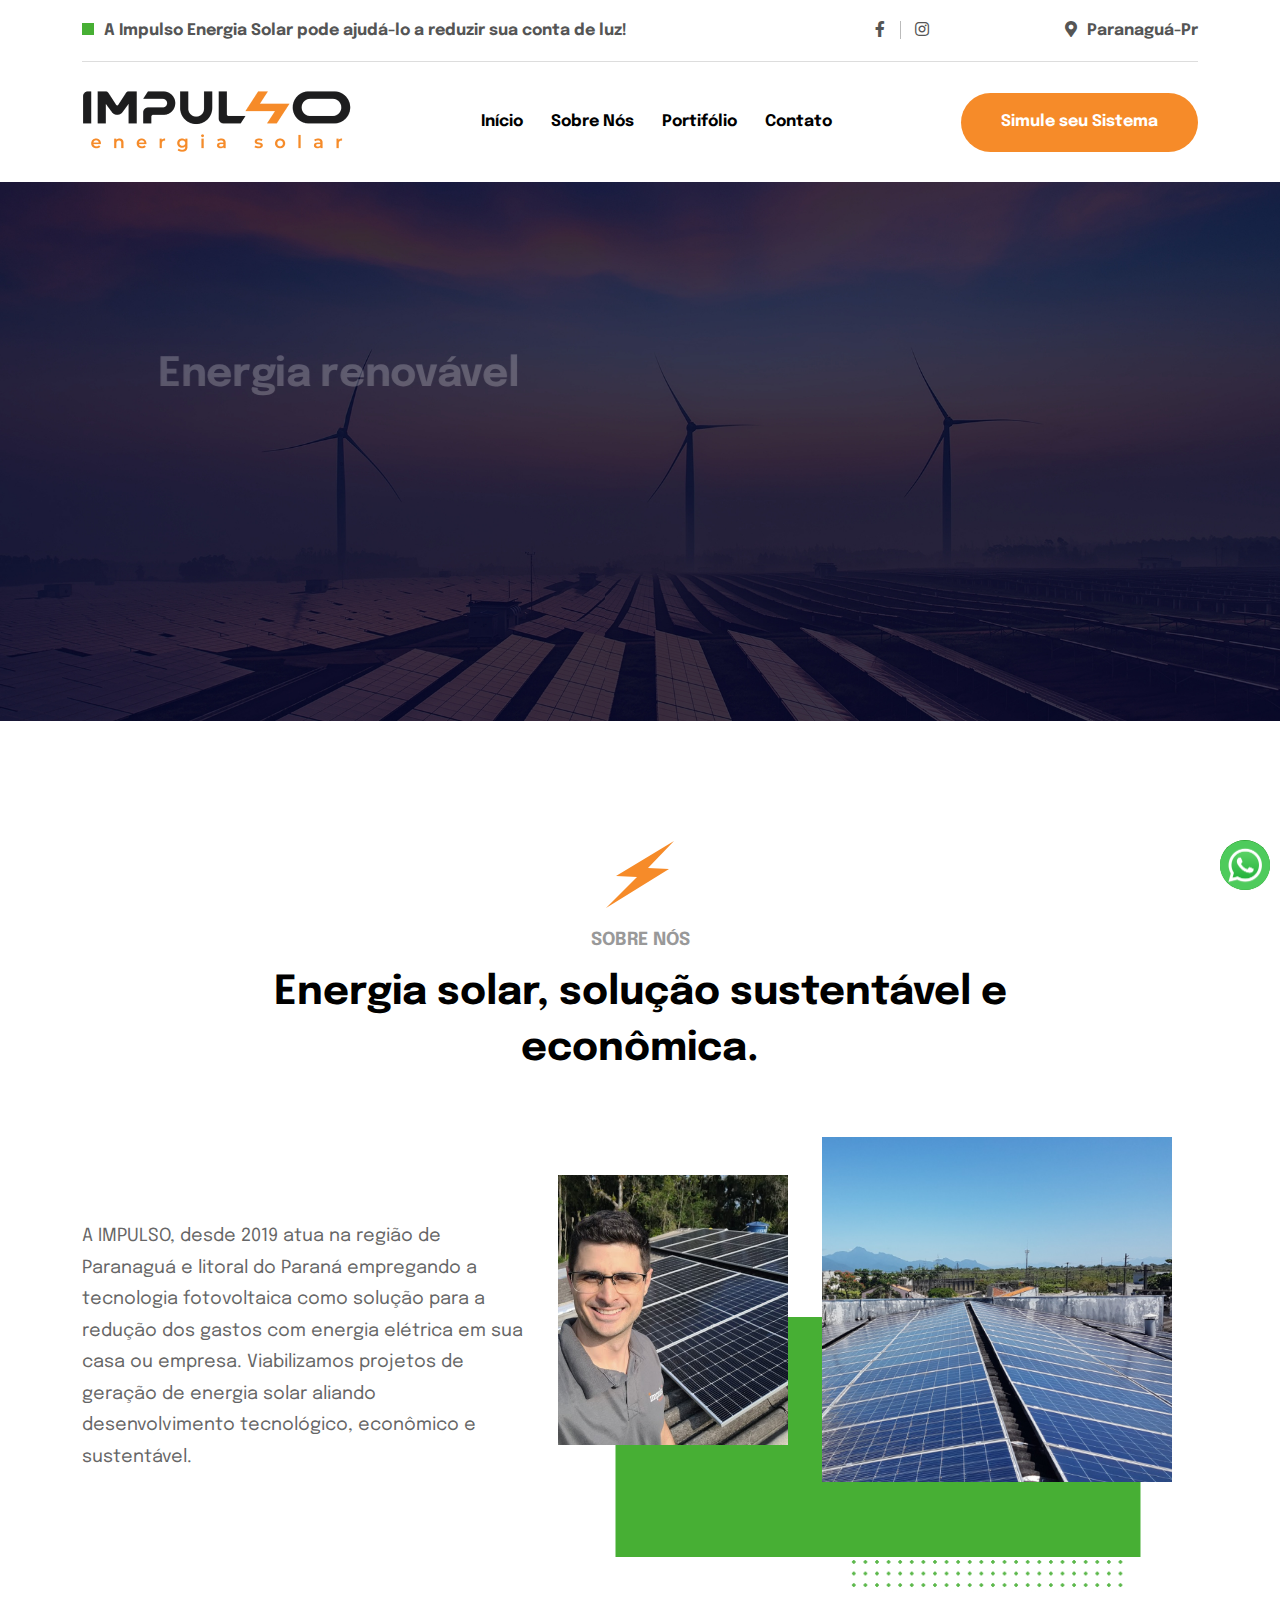
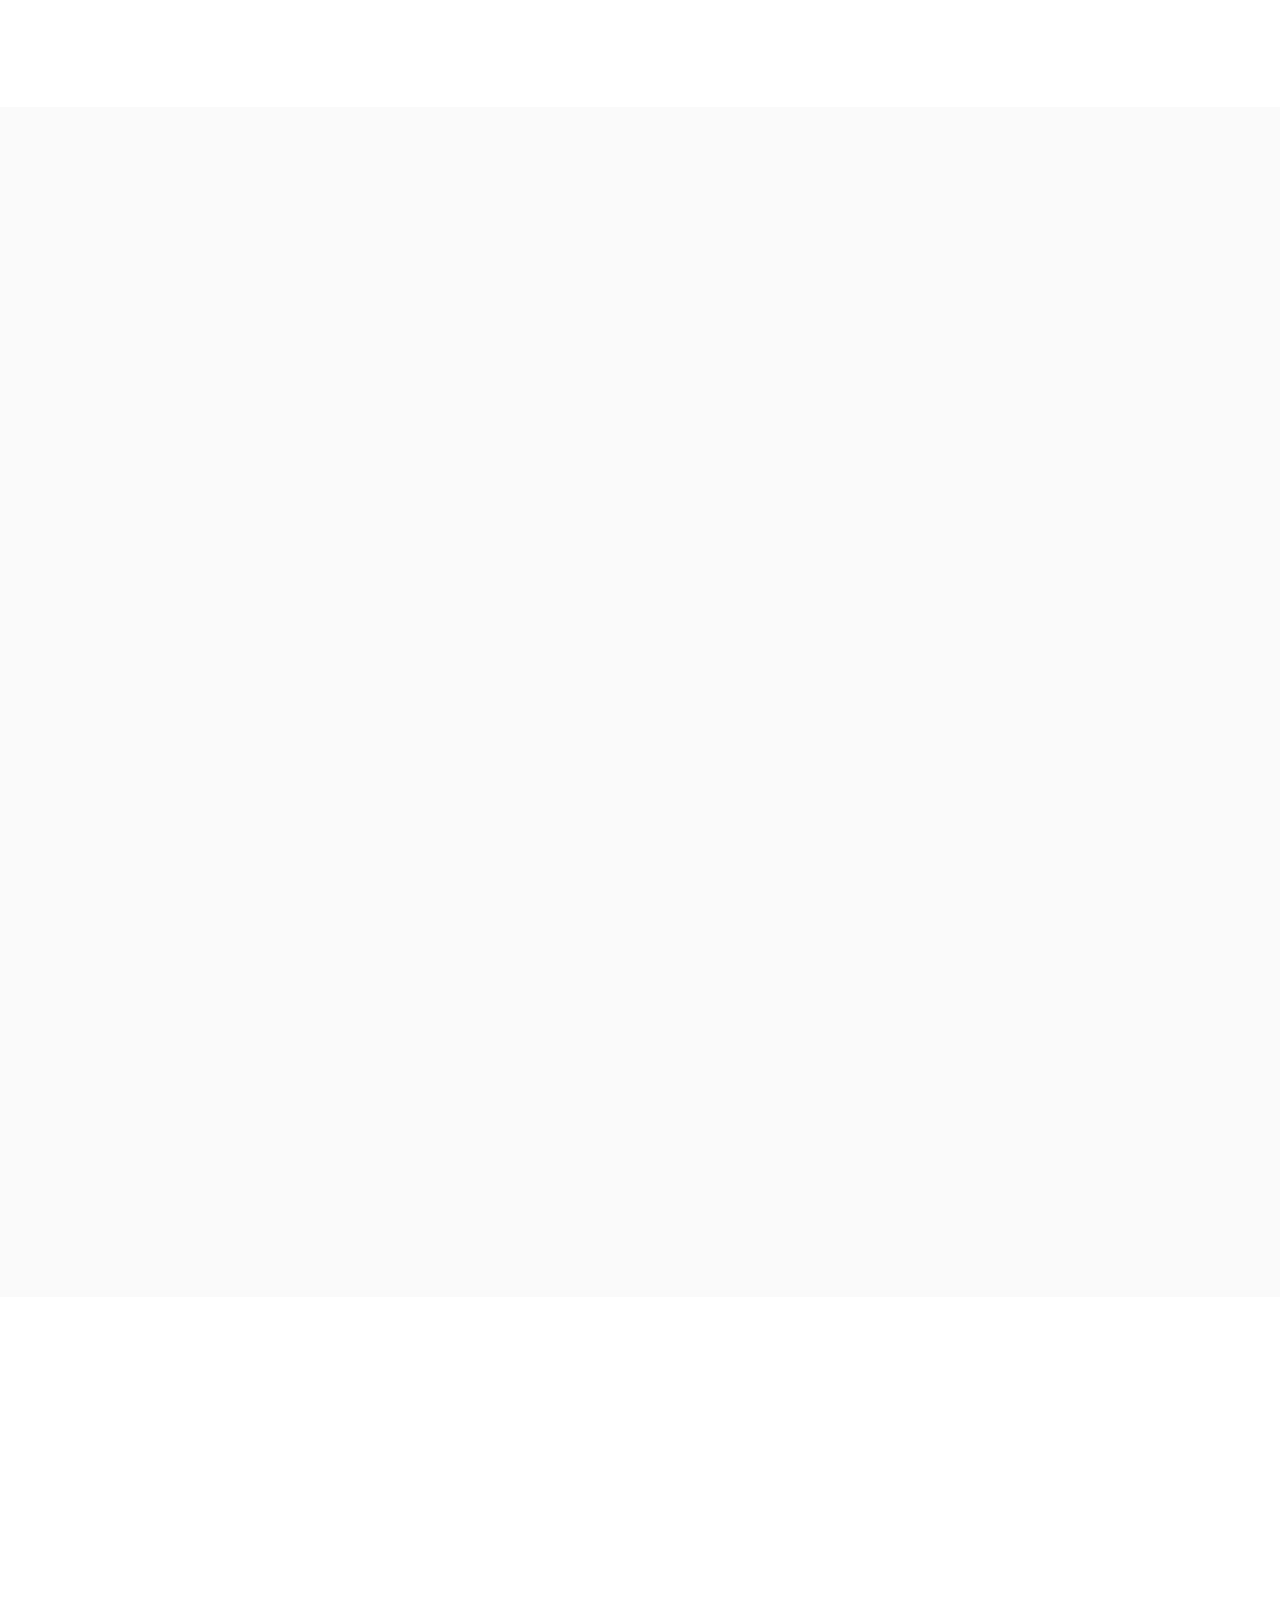
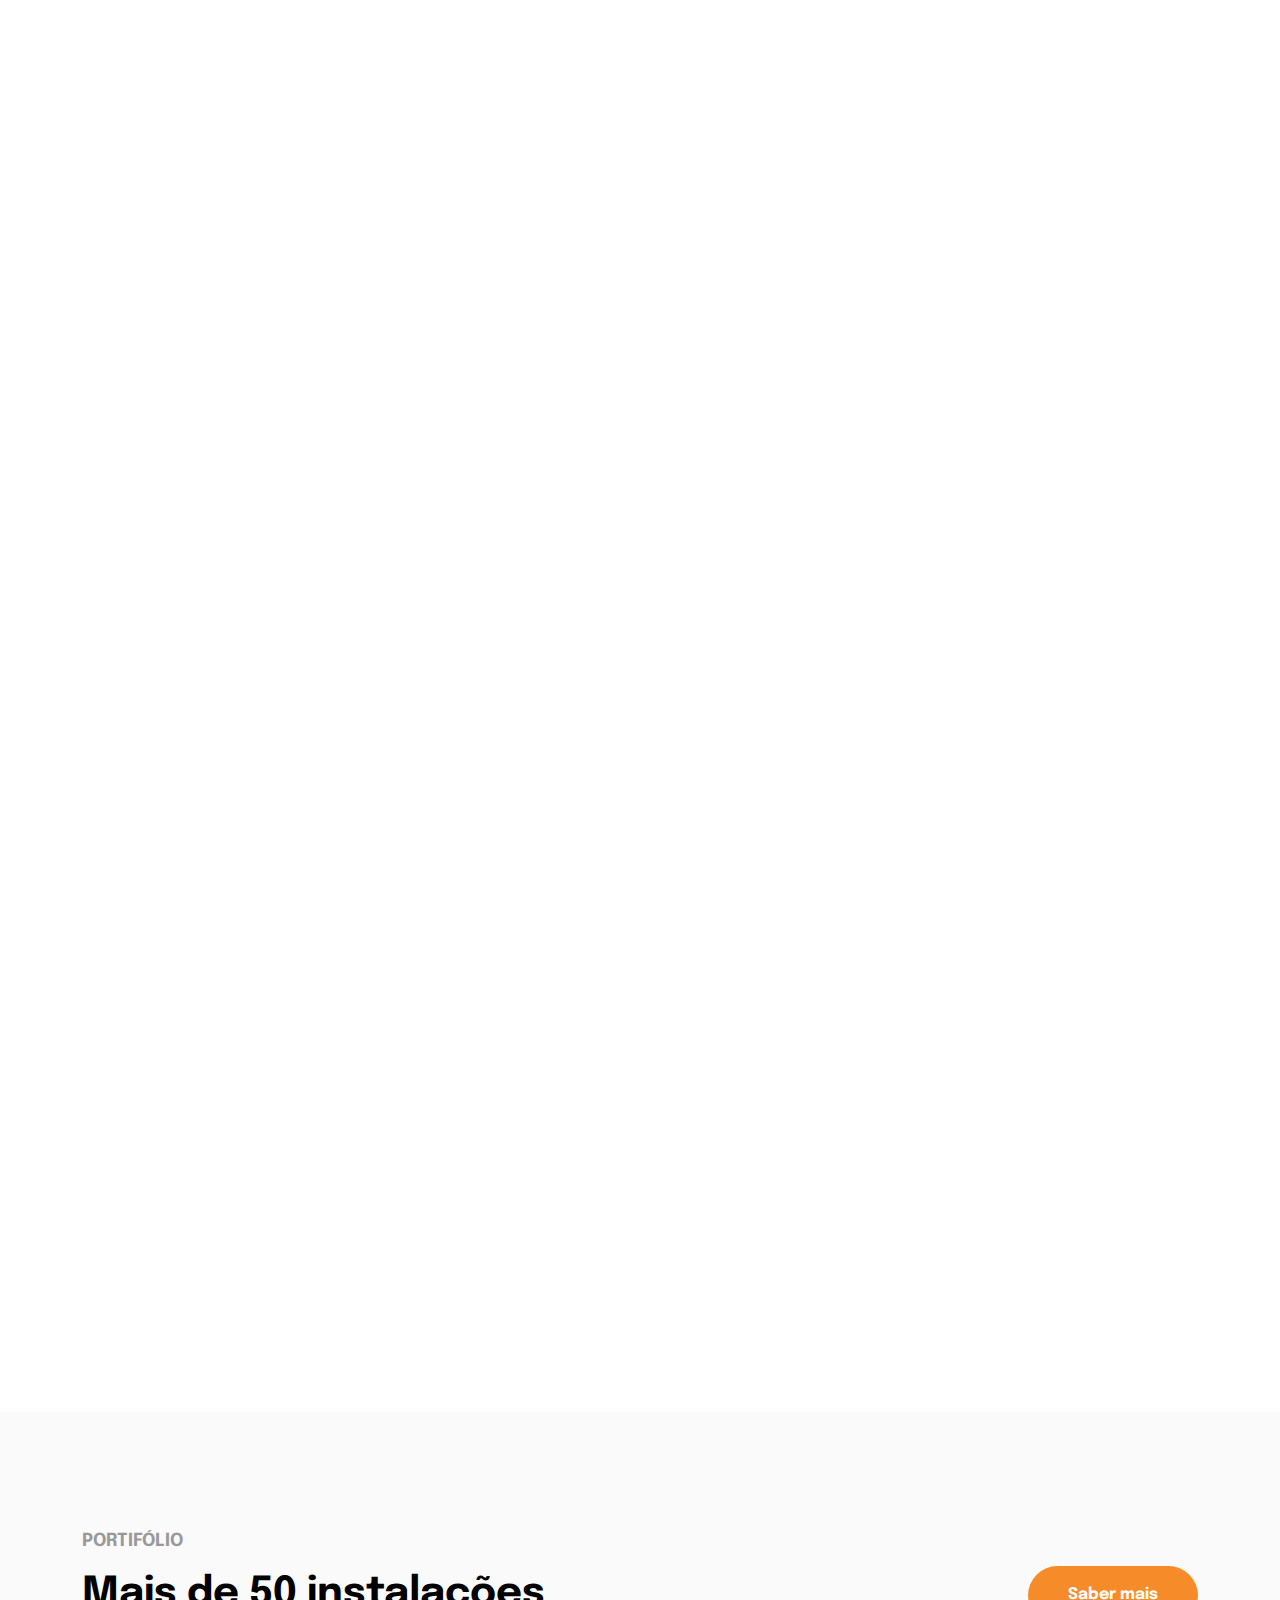
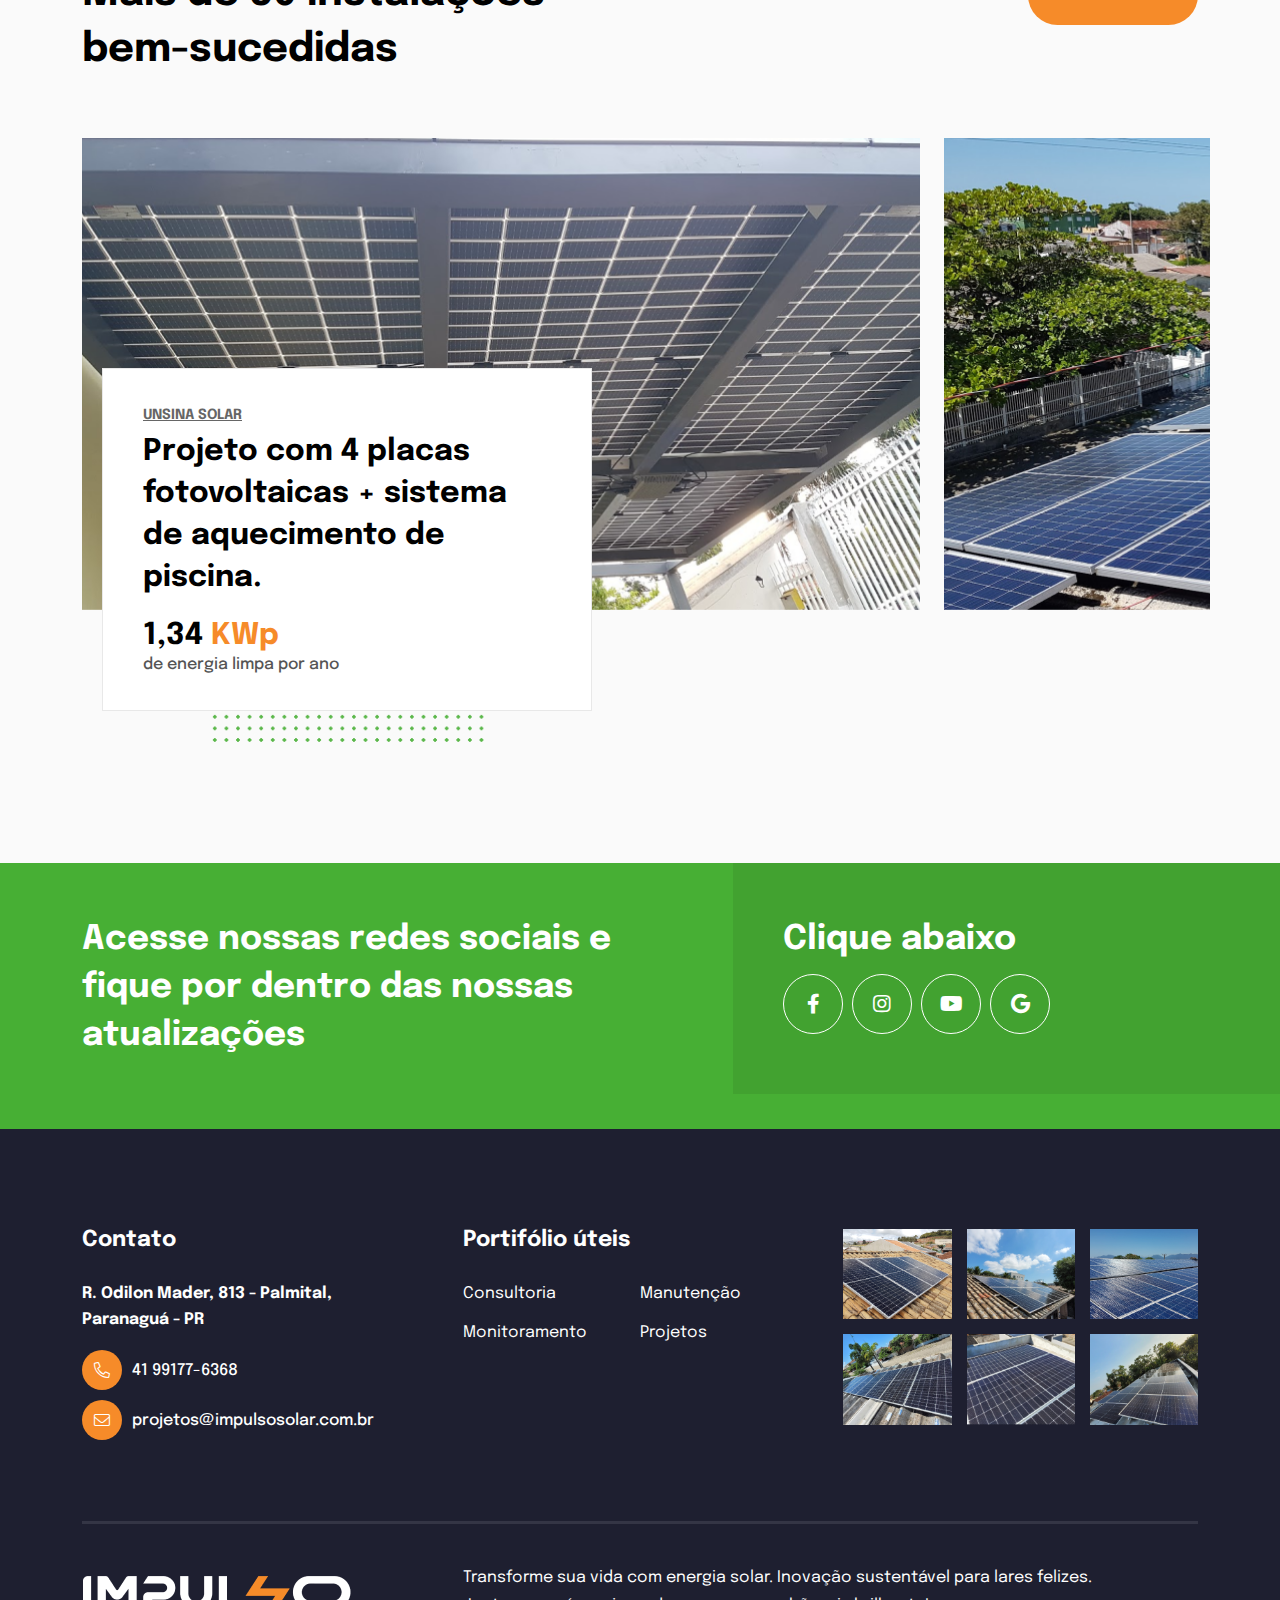
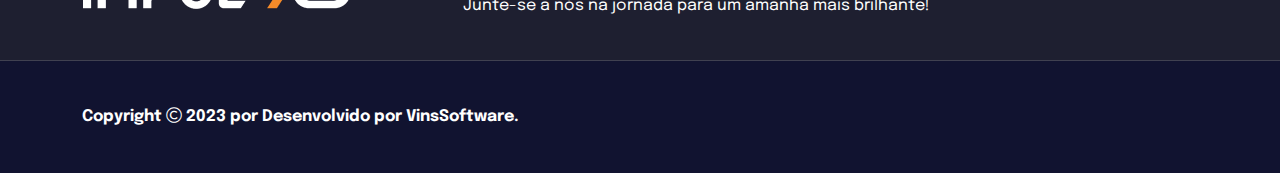
==== index.html @ eab59c18 "up" ====
<!DOCTYPE html>
<html class="no-js" lang="pt-br">

<head>
  <meta charset="utf-8" />
  <meta http-equiv="x-ua-compatible" content="ie=edge" />
  <title>Impulso Energia Solar</title>
  <meta name="author" content="vecuro" />
  <meta name="description" content="Impulso Energia Solar"/> 
  <meta name=" keywords" content="Impulso Energia Solar" />
  <meta name=" robots" content="INDEX,FOLLOW" />
  <meta name="viewport" content="width=device-width,initial-scale=1,shrink-to-fit=no" />
  <link rel="icon" type="image/png" href="assets/img/favicons/favicon.png" />
  <meta name="msapplication-TileColor" content="#ffffff" />
  <meta name="theme-color" content="#ffffff" />
  <link rel="preconnect" href="https://fonts.googleapis.com" />
  <link rel="preconnect" href="https://fonts.gstatic.com" crossorigin="" />
  <link href="https://fonts.googleapis.com/css2?family=Epilogue:wght@300;400;500;600;700;900&amp;display=swap"
    rel="stylesheet" />
  <link rel="stylesheet" href="assets/css/app.min.css" />
  <link rel="stylesheet" href="assets/css/fontawesome.min.css" />
  <link rel="stylesheet" href="assets/css/style.css" />
</head>

<body>
  <!-- Menu Celular -->
  <div class="vs-menu-wrapper">
    <div class="vs-menu-area text-center">
      <button class="vs-menu-toggle"><i class="fal fa-times"></i></button>
      <div class="mobile-logo">
        <a href="index.html"><img src="assets/img/logo.png" alt="Impulso" /></a>
      </div>
      <div class="vs-mobile-menu">
        <ul>
          <li><a href="index.html">Início</a></li>
          <li><a href="#about">Sobre Nós</a></li>
          <li><a href="#nossos-servicos">Portifólio</a></li>
          <!--<li>
            <a href="blog-grid.html">Blog<span class="new-label">Novo</span></a>
          </li>-->
          <li><a href="#footer">Contato</a></li>
        </ul>
      </div>
    </div>
  </div>
  <!-- Menu Celular -->

  <!-- Preloader -->
  <div class="preloader">
    <button class="vs-btn preloaderCls">Cancelar</button>
    <div class="preloader-inner">
      <img src="assets/img/logo.png" alt="Impulso" />
      <span class="loader"></span>
    </div>
  </div>
  <!-- Preloader -->

  <!--Menu top ok-->
  <header class="vs-header header-layout1">
    <div class="container">
      <div class="header-top">
        <div class="row justify-content-between align-items-center">
          <div class="col d-none d-lg-block">
            <p class="header-top-text">
              <span class="shape"></span>A Impulso Energia Solar pode ajudá-lo
              a reduzir sua conta de luz!
            </p>
          </div>
          <div class="col-auto col-lg-2">
            <div class="header-social">
              <a target="_blank" href="https://www.facebook.com/ImpulsoEnergiaSolar"><i
                  class="fab fa-facebook-f"></i></a>
              <a target="_blank" href="https://www.instagram.com/impulso.energiasolar/"><i
                  class="fab fa-instagram"></i></a>
            </div>
          </div>
          <div class="col-auto">
            <a target="
              _blank"
              href="https://www.google.com/maps/dir//impulso+energia+solar+paranagua/data=!4m6!4m5!1m1!4e2!1m2!1m1!1s0x94db9b3cbfcc2ec1:0x1c832cbf16f1a626?sa=X&ved=2ahUKEwimyLDY_suCAxVGpZUCHSVbCxkQ9Rd6BAhTEAA"
              class="header-top-text"><i class="fas fa-map-marker-alt"></i>Paranaguá-Pr</a>
          </div>
        </div>
      </div>
    </div>
    <div class="sticky-wrapper">
      <div class="sticky-active">
        <div class="container position-relative z-index-common">
          <div class="row align-items-center justify-content-between">
            <div class="col-auto">
              <div class="vs-logo">
                <a href="index.html"><img src="assets/img/logo.png" alt="logo" /></a>
              </div>
            </div>
            <div class="col text-end text-xl-center">
              <nav class="main-menu menu-hover1 menu-style1 d-none d-lg-block">
                <ul>
                  <li><a href="index.html">Início</a></li>
                  <li><a href="#about">Sobre Nós</a></li>
                  <li><a href="#nossos-servicos">Portifólio</a></li>
                  <!--<li>
                    <a href="blog-grid.html">Blog<span class="new-label">Novo</span></a>
                  </li>-->
                  <li><a href="#footer">Contato</a></li>
                </ul>
              </nav>
              <button class="vs-menu-toggle d-inline-block d-lg-none">
                <i class="fal fa-bars"></i>
              </button>
            </div>
            <div class="col-auto d-none d-xl-block">
              <div class="header-btns">
                <a class="vs-btn" target="_blank" href="https://api.whatsapp.com/send?phone=5541991776368&text=Olá, Quero simular meu sistema.">Simule seu Sistema</a>
              </div>
            </div>
          </div>
        </div>
      </div>
    </div>
    
  </header>
  <!--Menu top ok-->

  <!--Secao 1 Slides ok-->
  <section class="">
    <div class="vs-hero-carousel" data-height="800" data-container="1900" data-slidertype="responsive">
      <div class="ls-slide" data-ls="duration:12000; transition2d:5; kenburnsscale:1.2;">
        <img width="1920" height="807" src="assets/img/hero/hero-bg-1-1.jpg" class="ls-bg" alt="hero-bg" />
        <div style="
              text-align: left;
              font-style: normal;
              text-decoration: none;
              text-transform: none;
              letter-spacing: 0px;
              background-position: 0% 0%;
              background-repeat: no-repeat;
              color: #ffffff;
              left: 315px;
              top: 710px;
              line-height: 0px;
              z-index: 200;
            " class="ls-l ls-hide-tablet ls-hide-phone ls-html-layer" data-ls="static:forever;">
          <div class="d-none d-xxl-block">
            <button class="ls-custom-dot ls-dots1">
              <span class="ls-dot-number">1.</span><span class="ls-dot-shape"></span>
            </button>
            <button class="ls-custom-dot ls-dots1">
              <span class="ls-dot-number">2.</span><span class="ls-dot-shape"></span>
            </button>
            <button class="ls-custom-dot ls-dots1">
              <span class="ls-dot-number">3.</span><span class="ls-dot-shape"></span>
            </button>
          </div>
        </div>
        <ls-layer style="
              font-size: 36px;
              color: #000;
              text-align: left;
              font-style: normal;
              text-decoration: none;
              text-transform: none;
              font-weight: 400;
              letter-spacing: 0px;
              background-position: 0% 0%;
              background-repeat: no-repeat;
              left: 1490px;
              top: 700px;
              z-index: 200;
            " class="ls-l ls-hide-tablet ls-hide-phone ls-html-layer" data-ls="static:forever;">
          <div class="d-none d-xxl-block">
            <button data-change-slide="prev" class="icon-btn ls-custom-arrow style3">
              <i class="fas fa-chevron-left"></i>
            </button>
            <button data-change-slide="next" class="icon-btn ls-custom-arrow style3">
              <i class="fas fa-chevron-right"></i>
            </button>
          </div>
        </ls-layer><ls-layer style="
              font-size: 36px;
              color: #000;
              text-align: left;
              font-style: normal;
              text-decoration: none;
              text-transform: none;
              font-weight: 400;
              letter-spacing: 0px;
              background-position: 0% 0%;
              background-repeat: no-repeat;
              left: 1710px;
              top: 50%;
              z-index: 200;
            " class="ls-l ls-hide-desktop ls-hide-phone ls-html-layer" data-ls="static:forever;">
          <div>
            <button data-change-slide="prev" class="icon-btn ls-custom-arrow style3 me-0 d-block mb-2">
              <i class="fas fa-chevron-left"></i>
            </button>
            <button data-change-slide="next" class="icon-btn ls-custom-arrow style3">
              <i class="fas fa-chevron-right"></i>
            </button>
          </div>
        </ls-layer><img width="691" height="680" src="assets/img/hero/hero-shape-1-1.png" class="ls-l ls-img-layer"
          alt="shape" style="
              font-size: 36px;
              color: #000;
              text-align: left;
              font-style: normal;
              text-decoration: none;
              text-transform: none;
              font-weight: 400;
              letter-spacing: 0px;
              background-position: 0% 0%;
              background-repeat: no-repeat;
              top: 105px;
              left: 947px;
            " data-ls="delayin:400; easingin:easeOutQuint; parallax:true; parallaxlevel:3;" />
        <img width="369" height="629" src="assets/img/hero/hero-1-1.png" class="ls-l ls-img-layer" alt="hero img" style="
              font-size: 36px;
              color: #000;
              text-align: left;
              font-style: normal;
              text-decoration: none;
              text-transform: none;
              font-weight: 400;
              letter-spacing: 0px;
              background-position: 0% 0%;
              background-repeat: no-repeat;
              top: 130px;
              left: 1121px;
            " data-ls="delayin:200; easingin:easeOutQuint; parallax:true; parallaxlevel:6;" />
        <h1 style="
              font-size: 60px;
              text-align: left;
              font-style: normal;
              text-decoration: none;
              text-transform: none;
              background-position: 0% 0%;
              background-repeat: no-repeat;
              color: #ffffff;
              font-family: Epilogue;
              left: 312px;
              top: 256px;
              letter-spacing: -0.5px;
              font-weight: 700;
            " class="ls-l ls-hide-tablet ls-hide-phone ls-text-layer"
          data-ls="offsetxin:-100; durationin:1500; easingin:easeOutQuint; offsetxout:-100; durationout:1500;">
          Energia renovável
        </h1>
        <h1 style="
              font-size: 60px;
              text-align: left;
              font-style: normal;
              text-decoration: none;
              text-transform: none;
              background-position: 0% 0%;
              background-repeat: no-repeat;
              color: #ffffff;
              font-family: Epilogue;
              left: 312px;
              top: 340px;
              letter-spacing: -0.5px;
              font-weight: 700;
            " class="ls-l ls-hide-tablet ls-hide-phone ls-text-layer"
          data-ls="offsetxin:-100; durationin:1500; delayin:400; easingin:easeOutQuint; offsetxout:-100; durationout:1500;">
          Soluções que entregam
        </h1>
        <h1 style="
              font-size: 60px;
              text-align: left;
              font-style: normal;
              text-decoration: none;
              text-transform: none;
              background-position: 0% 0%;
              background-repeat: no-repeat;
              color: #ffffff;
              font-family: Epilogue;
              left: 313px;
              top: 419px;
              letter-spacing: -0.5px;
              font-weight: 700;
            " class="ls-l ls-hide-tablet ls-hide-phone ls-text-layer"
          data-ls="offsetxin:-100; durationin:1500; delayin:600; easingin:easeOutQuint; offsetxout:-100; durationout:1500;">
          Economia Financeira
        </h1>
        <div style="
              font-size: 22px;
              text-align: left;
              font-style: normal;
              text-decoration: none;
              text-transform: none;
              font-weight: 400;
              letter-spacing: 0px;
              background-position: 0% 0%;
              background-repeat: no-repeat;
              color: #ffffff;
              font-family: Epilogue;
              left: 315px;
              top: 502px;
            " class="ls-l ls-hide-tablet ls-hide-phone ls-text-layer"
          data-ls="offsetxin:-80; delayin:900; easingin:easeOutQuint; offsetxout:-80; durationout:1500; easingout:easeOutQuint;">
          Energia solar é uma escolha inteligente, de quem busca economia e
          <br />
          tranquilidade em um investimento de baixo risco.
        </div>
        <div style="
              font-size: 36px;
              color: #000;
              text-align: left;
              font-style: normal;
              text-decoration: none;
              text-transform: none;
              font-weight: 400;
              letter-spacing: 0px;
              background-position: 0% 0%;
              background-repeat: no-repeat;
              left: 315px;
              top: 570px;
            " class="ls-l ls-hide-tablet ls-hide-phone ls-html-layer"
          data-ls="offsetxin:-100; delayin:1100; easingin:easeOutQuint; offsetxout:-100; durationout:1500; easingout:easeOutQuint; bgcolorout:transparent; colorout:transparent;">
          <a href="https://api.whatsapp.com/send?phone=5541991776368" target="_blank" class="vs-btn">Consulte
            on-line</a>
        </div>
        <div style="
              font-size: 36px;
              color: #000;
              text-align: left;
              font-style: normal;
              text-decoration: none;
              text-transform: none;
              font-weight: 400;
              letter-spacing: 0px;
              background-position: 0% 0%;
              background-repeat: no-repeat;
              left: 550px;
              top: 576px;
            " class="ls-l ls-hide-tablet ls-hide-phone ls-html-layer"
          data-ls="offsetxin:200; delayin:1300; easingin:easeOutQuint; offsetxout:200; durationout:1500; easingout:easeOutQuint; bgcolorout:transparent; colorout:transparent;">
          <div class="watch-btn d-none d-xxl-block">
            <a href="assets/img/video/video.mp4" class="btn-icon popup-video"><i class="fas fa-play"></i></a>
            <a href="assets/img/video/video.mp4" class="btn-text popup-video">Ver ovídeo</a>
          </div>
        </div>
        <div style="
              font-size: 36px;
              color: #000;
              text-align: left;
              font-style: normal;
              text-decoration: none;
              text-transform: none;
              font-weight: 400;
              letter-spacing: 0px;
              background-position: 0% 0%;
              background-repeat: no-repeat;
              left: 646px;
              top: 576px;
            " class="ls-l ls-hide-tablet ls-hide-phone ls-html-layer"
          data-ls="offsetxin:200; delayin:1300; easingin:easeOutQuint; offsetxout:200; durationout:1500; easingout:easeOutQuint; bgcolorout:transparent; colorout:transparent;">
          <div class="watch-btn d-block d-xxl-none">
            <a href="assets/img/video/video.mp4" class="btn-icon popup-video"><i class="fas fa-play"></i></a>
            <a href="assets/img/video/video.mp4" class="btn-text popup-video">Ver ovídeo</a>
          </div>
        </div>
        <h1 style="
              font-size: 80px;
              text-align: left;
              font-style: normal;
              text-decoration: none;
              text-transform: none;
              background-position: 0% 0%;
              background-repeat: no-repeat;
              color: #ffffff;
              font-family: Epilogue;
              left: 150px;
              top: 237px;
              letter-spacing: -0.5px;
              font-weight: 700;
            " class="ls-l ls-hide-desktop ls-hide-phone ls-text-layer"
          data-ls="offsetxin:-100; durationin:1500; easingin:easeOutQuint; offsetxout:-100; durationout:1500;">
          Energia renovável
        </h1>
        <h1 style="
              font-size: 80px;
              text-align: left;
              font-style: normal;
              text-decoration: none;
              text-transform: none;
              background-position: 0% 0%;
              background-repeat: no-repeat;
              color: #ffffff;
              font-family: Epilogue;
              left: 150px;
              top: 350px;
              letter-spacing: -0.5px;
              font-weight: 700;
            " class="ls-l ls-hide-desktop ls-hide-phone ls-text-layer"
          data-ls="offsetxin:-100; durationin:1500; delayin:400; easingin:easeOutQuint; offsetxout:-100; durationout:1500;">
          Soluções que entregam
        </h1>
        <h1 style="
              font-size: 80px;
              text-align: left;
              font-style: normal;
              text-decoration: none;
              text-transform: none;
              background-position: 0% 0%;
              background-repeat: no-repeat;
              color: #ffffff;
              font-family: Epilogue;
              left: 150px;
              top: 451px;
              letter-spacing: -0.5px;
              font-weight: 700;
            " class="ls-l ls-hide-desktop ls-hide-phone ls-text-layer"
          data-ls="offsetxin:-100; durationin:1500; delayin:600; easingin:easeOutQuint; offsetxout:-100; durationout:1500;">
          Economia Financeira
        </h1>
        <div style="
              font-size: 36px;
              color: #000;
              text-align: left;
              font-style: normal;
              text-decoration: none;
              text-transform: none;
              font-weight: 400;
              letter-spacing: 0px;
              background-position: 0% 0%;
              background-repeat: no-repeat;
              left: 150px;
              top: 588px;
            " class="ls-l ls-hide-desktop ls-hide-phone ls-html-layer"
          data-ls="offsetxin:-100; delayin:1100; easingin:easeOutQuint; offsetxout:-100; durationout:1500; easingout:easeOutQuint; bgcolorout:transparent; colorout:transparent;">
          <a href="https://api.whatsapp.com/send?phone=5541991776368" target="_blank" class="vs-btn">Consulte
            on-line</a>
        </div>
        <div style="
              font-size: 36px;
              color: #000;
              text-align: left;
              font-style: normal;
              text-decoration: none;
              text-transform: none;
              font-weight: 400;
              letter-spacing: 0px;
              background-position: 0% 0%;
              background-repeat: no-repeat;
              left: 150px;
              top: 104px;
            " class="ls-l ls-hide-desktop ls-hide-phone ls-html-layer"
          data-ls="offsetxin:200; delayin:1300; easingin:easeOutQuint; offsetxout:200; durationout:1500; easingout:easeOutQuint; bgcolorout:transparent; colorout:transparent;">
          <div class="watch-btn">
            <a href="assets/img/video/video.mp4" class="btn-icon popup-video"><i class="fas fa-play"></i></a>
            <a href="assets/img/video/video.mp4" class="btn-text popup-video">Ver o vídeo</a>
          </div>
        </div>
        <h1 style="
              font-size: 90px;
              text-align: left;
              font-style: normal;
              text-decoration: none;
              text-transform: none;
              background-position: 0% 0%;
              background-repeat: no-repeat;
              color: #ffffff;
              font-family: Epilogue;
              left: 100px;
              top: 84px;
              letter-spacing: -0.5px;
              font-weight: 700;
            " class="ls-l ls-hide-desktop ls-hide-tablet ls-text-layer"
          data-ls="offsetxin:-100; durationin:1500; easingin:easeOutQuint; offsetxout:-100; durationout:1500;">
          Energia renovável
        </h1>
        <h1 style="
              font-size: 90px;
              text-align: left;
              font-style: normal;
              text-decoration: none;
              text-transform: none;
              background-position: 0% 0%;
              background-repeat: no-repeat;
              color: #ffffff;
              font-family: Epilogue;
              left: 100px;
              top: 220px;
              letter-spacing: -0.5px;
              font-weight: 700;
            " class="ls-l ls-hide-desktop ls-hide-tablet ls-text-layer"
          data-ls="offsetxin:-100; durationin:1500; delayin:400; easingin:easeOutQuint; offsetxout:-100; durationout:1500;">
          Soluções que entregam
        </h1>
        <h1 style="
              font-size: 90px;
              text-align: left;
              font-style: normal;
              text-decoration: none;
              text-transform: none;
              background-position: 0% 0%;
              background-repeat: no-repeat;
              color: #ffffff;
              font-family: Epilogue;
              left: 100px;
              top: 345px;
              letter-spacing: -0.5px;
              font-weight: 700;
            " class="ls-l ls-hide-desktop ls-hide-tablet ls-text-layer"
          data-ls="offsetxin:-100; durationin:1500; delayin:600; easingin:easeOutQuint; offsetxout:-100; durationout:1500;">
          Economia Financeira
        </h1>
        <div style="
              font-size: 36px;
              color: #000;
              text-align: left;
              font-style: normal;
              text-decoration: none;
              text-transform: none;
              font-weight: 400;
              letter-spacing: 0px;
              background-position: 0% 0%;
              background-repeat: no-repeat;
              left: 100px;
              top: 517px;
            " class="ls-l ls-hide-desktop ls-hide-tablet ls-html-layer"
          data-ls="offsetxin:-100; delayin:1100; easingin:easeOutQuint;">
          <a href="https://api.whatsapp.com/send?phone=5541991776368" target="_blank" class="vs-btn">Consulte
            on-line</a>
        </div>
      </div>
      <div class="ls-slide" data-ls="duration:12000; transition2d:5; kenburnsscale:1.2;">
        <img width="1920" height="890" src="assets/img/hero/hero-bg-2-2.jpg" class="ls-bg" alt="hero bg" />
        <img width="691" height="680" src="assets/img/hero/hero-shape-1-1.png" class="ls-l ls-img-layer" alt="shape"
          style="
              font-size: 36px;
              color: #000;
              text-align: left;
              font-style: normal;
              text-decoration: none;
              text-transform: none;
              font-weight: 400;
              letter-spacing: 0px;
              background-position: 0% 0%;
              background-repeat: no-repeat;
              top: 105px;
              left: 947px;
            " data-ls="delayin:400; easingin:easeOutQuint; parallax:true; parallaxlevel:3;" />
        <img width="370" height="412" src="assets/img/hero/hero-1-4.png" class="ls-l ls-img-layer" alt="hero bg" style="
              font-size: 36px;
              color: #000;
              text-align: left;
              font-style: normal;
              text-decoration: none;
              text-transform: none;
              font-weight: 400;
              letter-spacing: 0px;
              background-position: 0% 0%;
              background-repeat: no-repeat;
              top: 155px;
              left: 1116px;
              width: 440px;
              height: 490px;
            " data-ls="delayin:200; easingin:easeOutQuint; parallax:true; parallaxlevel:6;" />
        <h1 style="
              font-size: 60px;
              text-align: left;
              font-style: normal;
              text-decoration: none;
              text-transform: none;
              background-position: 0% 0%;
              background-repeat: no-repeat;
              color: #ffffff;
              font-family: Epilogue;
              left: 312px;
              top: 256px;
              letter-spacing: -0.5px;
              font-weight: 700;
            " class="ls-l ls-hide-tablet ls-hide-phone ls-text-layer"
          data-ls="offsetxin:-100; durationin:1500; easingin:easeOutQuint; offsetxout:-100; durationout:1500;">
          Investindo na geração
        </h1>
        <h1 style="
              font-size: 60px;
              text-align: left;
              font-style: normal;
              text-decoration: none;
              text-transform: none;
              background-position: 0% 0%;
              background-repeat: no-repeat;
              color: #ffffff;
              font-family: Epilogue;
              left: 312px;
              top: 340px;
              letter-spacing: -0.5px;
              font-weight: 700;
            " class="ls-l ls-hide-tablet ls-hide-phone ls-text-layer"
          data-ls="offsetxin:-100; durationin:1500; delayin:400; easingin:easeOutQuint; offsetxout:-100; durationout:1500;">
          de energia limpa
        </h1>
        <h1 style="
              font-size: 60px;
              text-align: left;
              font-style: normal;
              text-decoration: none;
              text-transform: none;
              background-position: 0% 0%;
              background-repeat: no-repeat;
              color: #ffffff;
              font-family: Epilogue;
              left: 313px;
              top: 419px;
              letter-spacing: -0.5px;
              font-weight: 700;
            " class="ls-l ls-hide-tablet ls-hide-phone ls-text-layer"
          data-ls="offsetxin:-100; durationin:1500; delayin:600; easingin:easeOutQuint; offsetxout:-100; durationout:1500;">
          Com Sistema Solar
        </h1>
        <div style="
              font-size: 22px;
              text-align: left;
              font-style: normal;
              text-decoration: none;
              text-transform: none;
              font-weight: 400;
              letter-spacing: 0px;
              background-position: 0% 0%;
              background-repeat: no-repeat;
              color: #ffffff;
              font-family: Epilogue;
              left: 315px;
              top: 502px;
            " class="ls-l ls-hide-tablet ls-hide-phone ls-text-layer"
          data-ls="offsetxin:-80; delayin:900; easingin:easeOutQuint; offsetxout:-80; durationout:1500; easingout:easeOutQuint;">
          Fornecemos painéis solares e produtos de energia renovável.
        </div>
        <div style="
              font-size: 36px;
              color: #000;
              text-align: left;
              font-style: normal;
              text-decoration: none;
              text-transform: none;
              font-weight: 400;
              letter-spacing: 0px;
              background-position: 0% 0%;
              background-repeat: no-repeat;
              left: 315px;
              top: 570px;
            " class="ls-l ls-hide-tablet ls-hide-phone ls-html-layer"
          data-ls="offsetxin:-100; delayin:1100; easingin:easeOutQuint; offsetxout:-100; durationout:1500; easingout:easeOutQuint; bgcolorout:transparent; colorout:transparent;">
          <a href="https://api.whatsapp.com/send?phone=5541991776368" target="_blank" class="vs-btn">Consulte
            on-line</a>
        </div>
        <div style="
              font-size: 36px;
              color: #000;
              text-align: left;
              font-style: normal;
              text-decoration: none;
              text-transform: none;
              font-weight: 400;
              letter-spacing: 0px;
              background-position: 0% 0%;
              background-repeat: no-repeat;
              left: 550px;
              top: 576px;
            " class="ls-l ls-hide-tablet ls-hide-phone ls-html-layer"
          data-ls="offsetxin:200; delayin:1300; easingin:easeOutQuint; offsetxout:200; durationout:1500; easingout:easeOutQuint; bgcolorout:transparent; colorout:transparent;">
          <div class="watch-btn d-none d-xxl-block">
            <a href="assets/img/video/video.mp4" class="btn-icon popup-video"><i class="fas fa-play"></i></a>
            <a href="assets/img/video/video.mp4" class="btn-text popup-video">Ver o Vídeo</a>
          </div>
        </div>
        <div style="
              font-size: 36px;
              color: #000;
              text-align: left;
              font-style: normal;
              text-decoration: none;
              text-transform: none;
              font-weight: 400;
              letter-spacing: 0px;
              background-position: 0% 0%;
              background-repeat: no-repeat;
              left: 646px;
              top: 576px;
            " class="ls-l ls-hide-tablet ls-hide-phone ls-html-layer"
          data-ls="offsetxin:200; delayin:1300; easingin:easeOutQuint; offsetxout:200; durationout:1500; easingout:easeOutQuint; bgcolorout:transparent; colorout:transparent;">
          <div class="watch-btn d-block d-xxl-none">
            <a href="assets/img/video/video.mp4" class="btn-icon popup-video"><i class="fas fa-play"></i></a>
            <a href="assets/img/video/video.mp4" class="btn-text popup-video">Ver o vídeo</a>
          </div>
        </div>
        <h1 style="
              font-size: 80px;
              text-align: left;
              font-style: normal;
              text-decoration: none;
              text-transform: none;
              background-position: 0% 0%;
              background-repeat: no-repeat;
              color: #ffffff;
              font-family: Epilogue;
              left: 150px;
              top: 237px;
              letter-spacing: -0.5px;
              font-weight: 700;
            " class="ls-l ls-hide-desktop ls-hide-phone ls-text-layer"
          data-ls="offsetxin:-100; durationin:1500; easingin:easeOutQuint; offsetxout:-100; durationout:1500;">
          Investindo na geração
        </h1>
        <h1 style="
              font-size: 80px;
              text-align: left;
              font-style: normal;
              text-decoration: none;
              text-transform: none;
              background-position: 0% 0%;
              background-repeat: no-repeat;
              color: #ffffff;
              font-family: Epilogue;
              left: 150px;
              top: 350px;
              letter-spacing: -0.5px;
              font-weight: 700;
            " class="ls-l ls-hide-desktop ls-hide-phone ls-text-layer"
          data-ls="offsetxin:-100; durationin:1500; delayin:400; easingin:easeOutQuint; offsetxout:-100; durationout:1500;">
          Investindo na geração
        </h1>
        <h1 style="
              font-size: 80px;
              text-align: left;
              font-style: normal;
              text-decoration: none;
              text-transform: none;
              background-position: 0% 0%;
              background-repeat: no-repeat;
              color: #ffffff;
              font-family: Epilogue;
              left: 150px;
              top: 451px;
              letter-spacing: -0.5px;
              font-weight: 700;
            " class="ls-l ls-hide-desktop ls-hide-phone ls-text-layer"
          data-ls="offsetxin:-100; durationin:1500; delayin:600; easingin:easeOutQuint; offsetxout:-100; durationout:1500;">
          Com Sistema Solar
        </h1>
        <div style="
              font-size: 36px;
              color: #000;
              text-align: left;
              font-style: normal;
              text-decoration: none;
              text-transform: none;
              font-weight: 400;
              letter-spacing: 0px;
              background-position: 0% 0%;
              background-repeat: no-repeat;
              left: 150px;
              top: 588px;
            " class="ls-l ls-hide-desktop ls-hide-phone ls-html-layer"
          data-ls="offsetxin:-100; delayin:1100; easingin:easeOutQuint; offsetxout:-100; durationout:1500; easingout:easeOutQuint; bgcolorout:transparent; colorout:transparent;">
          <a href="https://api.whatsapp.com/send?phone=5541991776368" target="_blank" class="vs-btn">Consulte
            on-line</a>
        </div>
        <div style="
              font-size: 36px;
              color: #000;
              text-align: left;
              font-style: normal;
              text-decoration: none;
              text-transform: none;
              font-weight: 400;
              letter-spacing: 0px;
              background-position: 0% 0%;
              background-repeat: no-repeat;
              left: 150px;
              top: 104px;
            " class="ls-l ls-hide-desktop ls-hide-phone ls-html-layer"
          data-ls="offsetxin:200; delayin:1300; easingin:easeOutQuint; offsetxout:200; durationout:1500; easingout:easeOutQuint; bgcolorout:transparent; colorout:transparent;">
          <div class="watch-btn">
            <a href="assets/img/video/video.mp4" class="btn-icon popup-video"><i class="fas fa-play"></i></a>
            <a href="assets/img/video/video.mp4" class="btn-text popup-video">Ver o Vídeo</a>
          </div>
        </div>
        <h1 style="
              font-size: 90px;
              text-align: left;
              font-style: normal;
              text-decoration: none;
              text-transform: none;
              background-position: 0% 0%;
              background-repeat: no-repeat;
              color: #ffffff;
              font-family: Epilogue;
              left: 100px;
              top: 84px;
              letter-spacing: -0.5px;
              font-weight: 700;
            " class="ls-l ls-hide-desktop ls-hide-tablet ls-text-layer"
          data-ls="offsetxin:-100; durationin:1500; easingin:easeOutQuint; offsetxout:-100; durationout:1500;">
          Investindo na geração
        </h1>
        <h1 style="
              font-size: 90px;
              text-align: left;
              font-style: normal;
              text-decoration: none;
              text-transform: none;
              background-position: 0% 0%;
              background-repeat: no-repeat;
              color: #ffffff;
              font-family: Epilogue;
              left: 100px;
              top: 220px;
              letter-spacing: -0.5px;
              font-weight: 700;
            " class="ls-l ls-hide-desktop ls-hide-tablet ls-text-layer"
          data-ls="offsetxin:-100; durationin:1500; delayin:400; easingin:easeOutQuint; offsetxout:-100; durationout:1500;">
          Investindo na geração
        </h1>
        <h1 style="
              font-size: 90px;
              text-align: left;
              font-style: normal;
              text-decoration: none;
              text-transform: none;
              background-position: 0% 0%;
              background-repeat: no-repeat;
              color: #ffffff;
              font-family: Epilogue;
              left: 100px;
              top: 345px;
              letter-spacing: -0.5px;
              font-weight: 700;
            " class="ls-l ls-hide-desktop ls-hide-tablet ls-text-layer"
          data-ls="offsetxin:-100; durationin:1500; delayin:600; easingin:easeOutQuint; offsetxout:-100; durationout:1500;">
          Com Sistema Solar
        </h1>
        <div style="
              font-size: 36px;
              color: #000;
              text-align: left;
              font-style: normal;
              text-decoration: none;
              text-transform: none;
              font-weight: 400;
              letter-spacing: 0px;
              background-position: 0% 0%;
              background-repeat: no-repeat;
              left: 100px;
              top: 517px;
            " class="ls-l ls-hide-desktop ls-hide-tablet ls-html-layer"
          data-ls="offsetxin:-100; delayin:1100; easingin:easeOutQuint;">
          <a href="https://api.whatsapp.com/send?phone=5541991776368" target="_blank" class="vs-btn">Consulte
            on-line</a>
        </div>
      </div>
      <div class="ls-slide" data-ls="duration:12000; transition2d:5; kenburnsscale:1.2;">
        <img width="1920" height="890" src="assets/img/hero/hero-bg-2-3.jpg" class="ls-bg" alt="hero bg" />
        <img width="691" height="680" src="assets/img/hero/hero-shape-1-1.png" class="ls-l ls-img-layer" alt="shape"
          style="
              font-size: 36px;
              color: #000;
              text-align: left;
              font-style: normal;
              text-decoration: none;
              text-transform: none;
              font-weight: 400;
              letter-spacing: 0px;
              background-position: 0% 0%;
              background-repeat: no-repeat;
              top: 105px;
              left: 947px;
            " data-ls="delayin:400; easingin:easeOutQuint; parallax:true; parallaxlevel:3;" />
        <img width="631" height="631" src="assets/img/hero/hero-1-2.png" class="ls-l ls-img-layer" alt="" style="
              font-size: 36px;
              color: #000;
              text-align: left;
              font-style: normal;
              text-decoration: none;
              text-transform: none;
              font-weight: 400;
              letter-spacing: 0px;
              background-position: 0% 0%;
              background-repeat: no-repeat;
              top: 100px;
              left: 1000px;
            " data-ls="delayin:200; easingin:easeOutQuint; parallax:true; parallaxlevel:6;" />
        <h1 style="
              font-size: 60px;
              text-align: left;
              font-style: normal;
              text-decoration: none;
              text-transform: none;
              background-position: 0% 0%;
              background-repeat: no-repeat;
              color: #ffffff;
              font-family: Epilogue;
              left: 312px;
              top: 265px;
              letter-spacing: -0.5px;
              font-weight: 700;
            " class="ls-l ls-hide-tablet ls-hide-phone ls-text-layer"
          data-ls="offsetxin:-100; durationin:1500; easingin:easeOutQuint; offsetxout:-100; durationout:1500;">
          Gere energia limpa
        </h1>
        <h1 style="
              font-size: 60px;
              text-align: left;
              font-style: normal;
              text-decoration: none;
              text-transform: none;
              background-position: 0% 0%;
              background-repeat: no-repeat;
              color: #ffffff;
              font-family: Epilogue;
              left: 313px;
              top: 337px;
              letter-spacing: -0.5px;
              font-weight: 700;
            " class="ls-l ls-hide-tablet ls-hide-phone ls-text-layer"
          data-ls="offsetxin:-100; durationin:1500; delayin:400; easingin:easeOutQuint; offsetxout:-100; durationout:1500;">
          através da
        </h1>
        <h1 style="
              font-size: 60px;
              text-align: left;
              font-style: normal;
              text-decoration: none;
              text-transform: none;
              background-position: 0% 0%;
              background-repeat: no-repeat;
              color: #ffffff;
              font-family: Epilogue;
              left: 313px;
              top: 413px;
              letter-spacing: -0.5px;
              font-weight: 700;
            " class="ls-l ls-hide-tablet ls-hide-phone ls-text-layer"
          data-ls="offsetxin:-100; durationin:1500; delayin:600; easingin:easeOutQuint; offsetxout:-100; durationout:1500;">
          Sua casa inteligente
        </h1>
        <div style="
              font-size: 22px;
              text-align: left;
              font-style: normal;
              text-decoration: none;
              text-transform: none;
              font-weight: 400;
              letter-spacing: 0px;
              background-position: 0% 0%;
              background-repeat: no-repeat;
              color: #ffffff;
              font-family: Epilogue;
              left: 315px;
              top: 502px;
            " class="ls-l ls-hide-tablet ls-hide-phone ls-text-layer"
          data-ls="offsetxin:-80; delayin:900; easingin:easeOutQuint; offsetxout:-80; durationout:1500; easingout:easeOutQuint;">
          Fornecemos painéis solares e produtos de energia renovável.
        </div>
        <div style="
              font-size: 36px;
              color: #000;
              text-align: left;
              font-style: normal;
              text-decoration: none;
              text-transform: none;
              font-weight: 400;
              letter-spacing: 0px;
              background-position: 0% 0%;
              background-repeat: no-repeat;
              left: 315px;
              top: 570px;
            " class="ls-l ls-hide-tablet ls-hide-phone ls-html-layer"
          data-ls="offsetxin:-100; delayin:1100; easingin:easeOutQuint; offsetxout:-100; durationout:1500; easingout:easeOutQuint; bgcolorout:transparent; colorout:transparent;">
          <a href="https://api.whatsapp.com/send?phone=5541991776368" target="_blank" class="vs-btn">Consulte
            on-line</a>
        </div>
        <div style="
              font-size: 36px;
              color: #000;
              text-align: left;
              font-style: normal;
              text-decoration: none;
              text-transform: none;
              font-weight: 400;
              letter-spacing: 0px;
              background-position: 0% 0%;
              background-repeat: no-repeat;
              left: 550px;
              top: 576px;
            " class="ls-l ls-hide-tablet ls-hide-phone ls-html-layer"
          data-ls="offsetxin:200; delayin:1300; easingin:easeOutQuint; offsetxout:200; durationout:1500; easingout:easeOutQuint; bgcolorout:transparent; colorout:transparent;">
          <div class="watch-btn d-none d-xxl-block">
            <a href="assets/img/video/video.mp4" class="btn-icon popup-video"><i class="fas fa-play"></i></a>
            <a href="assets/img/video/video.mp4" class="btn-text popup-video">Ver o Vídeo</a>
          </div>
        </div>
        <div style="
              font-size: 36px;
              color: #000;
              text-align: left;
              font-style: normal;
              text-decoration: none;
              text-transform: none;
              font-weight: 400;
              letter-spacing: 0px;
              background-position: 0% 0%;
              background-repeat: no-repeat;
              left: 646px;
              top: 576px;
            " class="ls-l ls-hide-tablet ls-hide-phone ls-html-layer"
          data-ls="offsetxin:200; delayin:1300; easingin:easeOutQuint; offsetxout:200; durationout:1500; easingout:easeOutQuint; bgcolorout:transparent; colorout:transparent;">
          <div class="watch-btn d-block d-xxl-none">
            <a href="assets/img/video/video.mp4" class="btn-icon popup-video"><i class="fas fa-play"></i></a>
            <a href="assets/img/video/video.mp4" class="btn-text popup-video">Ver o Vídeo</a>
          </div>
        </div>
        <h1 style="
              font-size: 80px;
              text-align: left;
              font-style: normal;
              text-decoration: none;
              text-transform: none;
              background-position: 0% 0%;
              background-repeat: no-repeat;
              color: #ffffff;
              font-family: Epilogue;
              left: 150px;
              top: 237px;
              letter-spacing: -0.5px;
              font-weight: 700;
            " class="ls-l ls-hide-desktop ls-hide-phone ls-text-layer"
          data-ls="offsetxin:-100; durationin:1500; easingin:easeOutQuint; offsetxout:-100; durationout:1500;">
          Gere energia limpa
        </h1>
        <h1 style="
              font-size: 80px;
              text-align: left;
              font-style: normal;
              text-decoration: none;
              text-transform: none;
              background-position: 0% 0%;
              background-repeat: no-repeat;
              color: #ffffff;
              font-family: Epilogue;
              left: 150px;
              top: 350px;
              letter-spacing: -0.5px;
              font-weight: 700;
            " class="ls-l ls-hide-desktop ls-hide-phone ls-text-layer"
          data-ls="offsetxin:-100; durationin:1500; delayin:400; easingin:easeOutQuint; offsetxout:-100; durationout:1500;">
          através da
        </h1>
        <h1 style="
              font-size: 80px;
              text-align: left;
              font-style: normal;
              text-decoration: none;
              text-transform: none;
              background-position: 0% 0%;
              background-repeat: no-repeat;
              color: #ffffff;
              font-family: Epilogue;
              left: 150px;
              top: 451px;
              letter-spacing: -0.5px;
              font-weight: 700;
            " class="ls-l ls-hide-desktop ls-hide-phone ls-text-layer"
          data-ls="offsetxin:-100; durationin:1500; delayin:600; easingin:easeOutQuint; offsetxout:-100; durationout:1500;">
          Sua casa inteligente
        </h1>
        <div style="
              font-size: 36px;
              color: #000;
              text-align: left;
              font-style: normal;
              text-decoration: none;
              text-transform: none;
              font-weight: 400;
              letter-spacing: 0px;
              background-position: 0% 0%;
              background-repeat: no-repeat;
              left: 150px;
              top: 588px;
            " class="ls-l ls-hide-desktop ls-hide-phone ls-html-layer"
          data-ls="offsetxin:-100; delayin:1100; easingin:easeOutQuint; offsetxout:-100; durationout:1500; easingout:easeOutQuint; bgcolorout:transparent; colorout:transparent;">
          <a href="https://api.whatsapp.com/send?phone=5541991776368" target="_blank" class="vs-btn">Consulte
            on-line</a>
        </div>
        <div style="
              font-size: 36px;
              color: #000;
              text-align: left;
              font-style: normal;
              text-decoration: none;
              text-transform: none;
              font-weight: 400;
              letter-spacing: 0px;
              background-position: 0% 0%;
              background-repeat: no-repeat;
              left: 150px;
              top: 104px;
            " class="ls-l ls-hide-desktop ls-hide-phone ls-html-layer"
          data-ls="offsetxin:200; delayin:1300; easingin:easeOutQuint; offsetxout:200; durationout:1500; easingout:easeOutQuint; bgcolorout:transparent; colorout:transparent;">
          <div class="watch-btn">
            <a href="assets/img/video/video.mp4" class="btn-icon popup-video"><i class="fas fa-play"></i></a>
            <a href="assets/img/video/video.mp4" class="btn-text popup-video">Ver o Vídeo</a>
          </div>
        </div>
        <h1 style="
              font-size: 90px;
              text-align: left;
              font-style: normal;
              text-decoration: none;
              text-transform: none;
              background-position: 0% 0%;
              background-repeat: no-repeat;
              color: #ffffff;
              font-family: Epilogue;
              left: 100px;
              top: 84px;
              letter-spacing: -0.5px;
              font-weight: 700;
            " class="ls-l ls-hide-desktop ls-hide-tablet ls-text-layer"
          data-ls="offsetxin:-100; durationin:1500; easingin:easeOutQuint; offsetxout:-100; durationout:1500;">
          Gere energia limpa
        </h1>
        <h1 style="
              font-size: 90px;
              text-align: left;
              font-style: normal;
              text-decoration: none;
              text-transform: none;
              background-position: 0% 0%;
              background-repeat: no-repeat;
              color: #ffffff;
              font-family: Epilogue;
              left: 100px;
              top: 220px;
              letter-spacing: -0.5px;
              font-weight: 700;
            " class="ls-l ls-hide-desktop ls-hide-tablet ls-text-layer"
          data-ls="offsetxin:-100; durationin:1500; delayin:400; easingin:easeOutQuint; offsetxout:-100; durationout:1500;">
          através da
        </h1>
        <h1 style="
              font-size: 90px;
              text-align: left;
              font-style: normal;
              text-decoration: none;
              text-transform: none;
              background-position: 0% 0%;
              background-repeat: no-repeat;
              color: #ffffff;
              font-family: Epilogue;
              left: 100px;
              top: 345px;
              letter-spacing: -0.5px;
              font-weight: 700;
            " class="ls-l ls-hide-desktop ls-hide-tablet ls-text-layer"
          data-ls="offsetxin:-100; durationin:1500; delayin:600; easingin:easeOutQuint; offsetxout:-100; durationout:1500;">
          Sua casa inteligente
        </h1>
        <div style="
              font-size: 36px;
              color: #000;
              text-align: left;
              font-style: normal;
              text-decoration: none;
              text-transform: none;
              font-weight: 400;
              letter-spacing: 0px;
              background-position: 0% 0%;
              background-repeat: no-repeat;
              left: 100px;
              top: 517px;
            " class="ls-l ls-hide-desktop ls-hide-tablet ls-html-layer"
          data-ls="offsetxin:-100; delayin:1100; easingin:easeOutQuint;">
          <a href="https://api.whatsapp.com/send?phone=5541991776368" target="_blank" class="vs-btn">Consulte
            on-line</a>
        </div>
      </div>
    </div>
  </section>
  <!--Secao 1 Slides ok-->

  <!--Sobre nos ok-->
  <section class="space" id="about">
    <div class="container">
      <div class="row justify-content-center text-center">
        <div class="col-xl-9 wow fadeInUp" data-wow-delay="0.3s">
          <div class="title-area">
            <svg class="sec-icon" width="68" height="67" viewBox="0 0 68 67">
              <path class="sec-shape" d="M926,1225l63-39-21-1,26-27-58,35,21,1" transform="translate(-926 -1158)">
              </path>
            </svg>
            <span class="sec-subtitle">Sobre nós</span>
            <h2 class="sec-title h1">
              Energia solar, solução sustentável e econômica.
            </h2>
          </div>
        </div>
      </div>
      <div class="row flex-row-reverse">
        <div class="col-xl-7 mb-40 mb-xl-0 wow fadeInUp" data-wow-delay="0.4s">
          <div class="img-box6">
            <div class="img-1">
              <img src="assets/img/about/about-1-1.jpg" alt="about" />
            </div>
            <div class="img-2">
              <img src="assets/img/about/about-1-2.jpg" alt="about" />
            </div>
            <div class="img-shape1"></div>
            <div class="shape-dotted jump"></div>
          </div>
        </div>
        <div class="col-xl-5 align-self-center text-center text-xl-start wow fadeInUp" data-wow-delay="0.5s">
          <p class="pe-xxl-5 fs-md mb-xxl-4 pb-xl-2 mt-n1">
            A IMPULSO, desde 2019 atua na região de Paranaguá e litoral do
            Paraná empregando a tecnologia fotovoltaica como solução para a
            redução dos gastos com energia elétrica em sua casa ou empresa.
            Viabilizamos projetos de geração de energia solar aliando
            desenvolvimento tecnológico, econômico e sustentável.
          </p>
        </div>
      </div>
    </div>
  </section>
  <!--Sobre nos ok-->

  <!--Card de numeros - ok
  <div class="space-bottom">
    <div class="container">
      <div class="row gx-80 mb-1 pb-3 text-center text-xl-start justify-content-center justify-content-xl-start">
        <div class="col-md-4 col-lg-3 col-xxl-auto wow fadeInUp" data-wow-delay="0.3s">
          <div class="counter-style1">
            <span class="counter-number h1">130, 540</span>
            <p class="counter-text">
              Toneladas de emissões de CO2 <br />reduzido
            </p>
          </div>
        </div>
        <div class="col-md-4 col-lg-3 col-xxl-auto wow fadeInUp" data-wow-delay="0.4s">
          <div class="counter-style1">
            <span class="counter-number h1">6,9</span>
            <p class="counter-text">
              Lares domésticos atendidos<br />a cada ano.
            </p>
          </div>
        </div>
        <div class="col-md-4 col-lg-3 col-xxl-auto wow fadeInUp" data-wow-delay="0.5s">
          <div class="counter-style1">
            <span class="counter-number h1">2,840 m2</span>
            <p class="counter-text">Área de placas solares instaladas.</p>
          </div>
        </div>
      </div>
      <div class="row">
        <div class="col-lg-7 col-xl-7 mb-40 mb-lg-0">
          <div class="img-box1 wow fadeInUp" data-wow-delay="0.6s">
            <div class="img-1">
              <img src="assets/img/about/ab-2-1.png" alt="about" />
              <a href="assets/img/video/video.mp4" class="play-btn popup-video position-center"><i
                  class="fas fa-play"></i></a>
            </div>
            <div class="shape-dotted jump-reverse"></div>
          </div>
        </div>
        <div class="col-lg-5 col-xl-4 align-self-center offset-xl-1 wow fadeInUp" data-wow-delay="0.7s">
          <div class="list-style1">
            <ul class="list-unstyled">
              <li>Economia diária garantida</li>
              <li>Sustentabilidade em casa.</li>
              <li>Energia limpa imediata.</li>
              <li>Independência energética eficiente.</li>
              <li>Valorização residencial sustentável.</li>
            </ul>
          </div>
          <a href="https://api.whatsapp.com/send?phone=5541991776368" target="_blank" class="vs-btn">Saiba Mais</a>
        </div>
      </div>
    </div>
  </div>-->
  <!--Card de numeros - ok-->

  <!-- Nossos Portifólio ok -->
  <section id="nossos-servicos" class="bg-light-1 space">
    <div class="container">
      <div class="title-area text-center wow fadeInUp" data-wow-delay="0.3s">
        <svg class="sec-icon" width="68" height="67" viewBox="0 0 68 67">
          <path class="sec-shape" d="M926,1225l63-39-21-1,26-27-58,35,21,1" transform="translate(-926 -1158)"></path>
        </svg>
        <span class="sec-subtitle">O QUE NÓS OFERECEMOS</span>
        <h2 class="sec-title h1">Portifólio profissionais</h2>
      </div>
      <div class="row gx-0 vs-carousel service-slide1 wow fadeInUp" data-wow-delay="0.4s" data-slide-show="4"
        data-ml-slide-show="3" data-lg-slide-show="3" data-md-slide-show="2" data-dots="true" data-center-mode="true"
        data-ml-center-mode="true" data-xl-center-mode="true" data-lg-center-mode="true" data-md-center-mode="true">
        <div class="col-xl-3">
          <div class="service-style1">
            <div class="service-img">
              <img src="assets/img/service/sr-1-1.png" alt="service thumbnail" />
            </div>
            <div class="service-icon">
              <img src="assets/img/icon/sr-1-1.png" alt="icon" />
            </div>
            <h3 class="service-title h5">
              <a class="text-inherit" href="service-details.html">Projeto e instalação de Sistema de Energia Solar</a>
            </h3>
            <p class="service-text">
              Desenvolvemos projetos de Energia solar para residências, comércios e indústrias. Contamos com equipe especializada de técnicos e engenheiros para garantir a qualidade em todas as etapas da implementação da usina solar.
            </p>
            <div class="shape-dotted"></div>
          </div>
        </div>
        <div class="col-xl-3">
          <div class="service-style1">
            <div class="service-img">
              <img src="assets/img/service/sr-1-2.png" alt="service thumbnail" />
            </div>
            <div class="service-icon">
              <img src="assets/img/icon/sr-1-2.png" alt="icon" />
            </div>
            <h3 class="service-title h5">
              <a class="text-inherit" href="service-details.html">Vistoria e Laudos técnicos</a>
            </h3>
            <p class="service-text">
              Realizamos vistorias e laudos técnicos para averiguar a situação de sistemas já instalados. Procuramos possíveis falhas nos equipamentos ou na instalação e apontamos as ações corretivas necessárias.
            </p>
            <div class="shape-dotted"></div>
          </div>
        </div>
        <div class="col-xl-3">
          <div class="service-style1">
            <div class="service-img">
              <img src="assets/img/service/sr-1-3.png" alt="service thumbnail" />
            </div>
            <div class="service-icon">
              <img src="assets/img/icon/sr-1-3.png" alt="icon" />
            </div>
            <h3 class="service-title h5">
              <a class="text-inherit" href="service-details.html">Manutenção e limpeza dos módulos fotovoltaicos</a>
            </h3>
            <p class="service-text">
              Fazemos a manutenção e limpeza periódica de sistemas fotovoltaicos, para garantir o total funcionamento e o melhor rendimento da sua usina solar, gerando mais energia e economia pra você!
            </p>
            <div class="shape-dotted"></div>
          </div>
        </div>
      </div>
    </div>
  </section>
  <!-- Nossos Portifólio ok-->

  <!-- Garantias ok -->
  <section class="space-top space-extra-bottom">
    <div class="container">
      <div class="row">
        <div class="col-lg-6 wow fadeInUp" data-wow-delay="0.3s">
          <div class="title-area">
            <span class="sec-subtitle">Por que você nos escolheria</span>
            <h2 class="sec-title h1">
              BENEFÍCIOS EM UTILIZAR ENERGIA SOLAR FOTOVOLTAICA
            </h2>
          </div>
          <div class="row">
            <div class="col-xl-10">
              <div class="progress-box">
                <h3 class="progress-box__title">Satisfação Garantida</h3>
                <span class="progress-box__number">85%</span>
                <div class="progress-box__progress">
                  <div class="progress-box__bar" role="progressbar" style="width: 85%" aria-valuenow="85"
                    aria-valuemin="0" aria-valuemax="100"></div>
                </div>
              </div>
              <div class="progress-box">
                <h3 class="progress-box__title">Economia Sólida</h3>
                <span class="progress-box__number">72%</span>
                <div class="progress-box__progress">
                  <div class="progress-box__bar" role="progressbar" style="width: 62%" aria-valuenow="62"
                    aria-valuemin="0" aria-valuemax="100"></div>
                </div>
              </div>
            </div>
          </div>
          <div class="pt-3"></div>
          <div class="img-box2">
            <div class="img-1">
              <img src="assets/img/about/why-choose-1.jpg" alt="thumb" />
            </div>
            <div class="shape-dotted jump"></div>
          </div>
        </div>
        <div class="col-lg-6 wow fadeInUp" data-wow-delay="0.4s">
          <p class="fs-md mb-5 pe-xxl-5 mt-n1">
            Opte por nós para energia solar descomplicada, economias
            duradouras e um compromisso autêntico com o seu bem-estar
            energético. Estamos aqui para tornar sua transição para a energia
            sustentável fácil e gratificante.
          </p>
          <div class="vs-media about-media">
            <div class="media-icon">
              <img src="assets/img/icon/why-choose-1.png" alt="feature icon" />
            </div>
            <div class="media-body">
              <span class="media-title h5">Equipe especializada</span>
              <p class="media-info">
                Nossa equipe especializada, está pronta para superar suas
                expectativas e oferecer resultados excepcionais.
              </p>
            </div>
          </div>
          <div class="vs-media about-media">
            <div class="media-icon">
              <img src="assets/img/icon/why-choose-2.png" alt="feature icon" />
            </div>
            <div class="media-body">
              <span class="media-title h5">Garantimos seu investimento</span>
              <p class="media-info">
                Garantimos que seu investimento em energia solar será
                recompensado com economias duradouras e benefícios
                sustentáveis para sua residência.
              </p>
            </div>
          </div>
          <div class="vs-media about-media">
            <div class="media-icon">
              <img src="assets/img/icon/why-choose-3.png" alt="feature icon" />
            </div>
            <div class="media-body">
              <span class="media-title h5">Instalação Fácil</span>
              <p class="media-info">
                Desfrute de uma instalação descomplicada. Nossas placas
                solares são projetadas para simplicidade, rapidez e eficiência
                em sua casa.
              </p>
            </div>
          </div>
        </div>
      </div>
    </div>
  </section>
  <!-- Garantias ok -->

  <!-- CTA 1 -->
  <section class="space-bottom">
    <div class="container text-center text-xl-start wow fadeInUp" data-wow-delay="0.3s">
      <div class="cta-box1">
        <div class="shape-dotted jump-reverse"></div>
        <div class="row">
          <div class="col-xl-7 col-xxl-8 mb-30 mb-xl-0">
            <span class="sec-subtitle">Energia Sustentável em Casa</span>
            <h2 class="sec-title">
              Faça a escolha certa! Conte conosco para uma instalação solar
              fácil, eficaz e vantajosa para seu bolso e planeta.
            </h2>
            <a href="https://api.whatsapp.com/send?phone=5541991776368" target="_blank" class="vs-btn">Contate-nos</a>
            <p class="cta-number">
              <img src="assets/img/icon/info-1-2.png" alt="about" />
              Ligue Agora:
              <a href="#!" class="text-reset">41 99177-6368</a>
            </p>
          </div>
          <div class="col-xl col-xxl">
            <div class="cta-img1">
              <img src="assets/img/cta/cta-1-1.png" alt="cta" />
            </div>
          </div>
        </div>
      </div>
    </div>
  </section>
  <!-- CTA 1 -->

  <!--Plano de pagamento
    <section class="space">
      <div class="container">
        <div class="title-area text-center wow fadeInUp" data-wow-delay="0.3s">
          <svg class="sec-icon" width="68" height="67" viewBox="0 0 68 67">
            <path
              class="sec-shape"
              d="M926,1225l63-39-21-1,26-27-58,35,21,1"
              transform="translate(-926 -1158)"
            ></path>
          </svg>
          <span class="sec-subtitle">PLANO DE PREÇOS PARA VOCÊ </span>
          <h2 class="sec-title h1">Pacotes de preços</h2>
        </div>
        <div
          class="row vs-carousel price-slide1 wow fadeInUp"
          data-wow-delay="0.4s"
          data-slide-show="3"
          data-lg-slide-show="2"
          data-md-slide-show="2"
          data-center-mode="true"
          data-xl-center-mode="true"
          data-ml-center-mode="true"
          data-lg-center-mode="true"
          data-md-center-mode="true"
          data-sm-center-mode="true"
        >
          <div class="col-xl-4">
            <div class="package-style1">
              <div class="package-head">
                <div
                  class="package-img"
                  data-bg-src="assets/img/price/price-img-1-1.jpg"
                  data-overlay=""
                ></div>
                <div class="package-icon">
                  <img src="assets/img/icon/price-1-1.png" alt="price icon" />
                </div>
                <h3 class="package-name h4">painel solar</h3>
                <p class="package-text">5.12kWhStorage</p>
                <p class="package-price h1">
                  <span class="currency">R$</span>2.100
                </p>
              </div>
              <div class="package-body">
                <div class="package-list">
                  <ul class="list-unstyled">
                    <li><i class="far fa-check"></i>25 anos de garantia</li>
                    <li>
                      <i class="far fa-check"></i>Sistema totalmente escalável.
                    </li>
                    <li><i class="far fa-check"></i>Instalação</li>
                    <li>
                      <i class="far fa-check"></i>Reparar &amp; Substituição
                    </li>
                    <li><i class="far fa-check"></i>Suporte qualificado</li>
                  </ul>
                </div>
                <p class="package-number">
                  Fale conosco
                  <a href="tel:+11234562228">+1 123 456 2228</a>
                </p>
                <a href="contact.html" class="vs-btn style2">Selecionar plano</a>
              </div>
              <div class="shape-dotted"></div>
            </div>
          </div>
          <div class="col-xl-4">
            <div class="package-style1">
              <div class="package-head">
                <div
                  class="package-img"
                  data-bg-src="assets/img/price/price-img-1-2.png"
                  data-overlay=""
                ></div>
                <div class="package-icon">
                  <img src="assets/img/icon/price-1-2.png" alt="price icon" />
                </div>
                <h3 class="package-name h4">Windmill</h3>
                <p class="package-text">Black Panels + 5.12kWhStorage</p>
                <p class="package-price h1">
                  <span class="currency">$</span>2,900
                </p>
              </div>
              <div class="package-body">
                <div class="package-list">
                  <ul class="list-unstyled">
                    <li><i class="far fa-check"></i>30 Years Warranty</li>
                    <li><i class="far fa-check"></i>Fully scalable system.</li>
                    <li><i class="far fa-check"></i>Installation</li>
                    <li>
                      <i class="far fa-check"></i>Repair &amp; Replacement
                    </li>
                    <li><i class="far fa-check"></i>Skilled Support</li>
                  </ul>
                </div>
                <p class="package-number">
                  We’ll even pay for your call:
                  <a href="tel:+11234562228">+1 123 456 2228</a>
                </p>
                <a href="contact.html" class="vs-btn style2">Selecionar plano</a>
              </div>
              <div class="shape-dotted"></div>
            </div>
          </div>
          <div class="col-xl-4">
            <div class="package-style1">
              <div class="package-head">
                <div
                  class="package-img"
                  data-bg-src="assets/img/price/price-img-1-3.png"
                  data-overlay=""
                ></div>
                <div class="package-icon">
                  <img src="assets/img/icon/price-1-4.png" alt="price icon" />
                </div>
                <h3 class="package-name h4">Global Energy</h3>
                <p class="package-text">Black Panels + 5.12kWhStorage</p>
                <p class="package-price h1">
                  <span class="currency">$</span>3,200
                </p>
              </div>
              <div class="package-body">
                <div class="package-list">
                  <ul class="list-unstyled">
                    <li><i class="far fa-check"></i>35 Years Warranty</li>
                    <li><i class="far fa-check"></i>Fully scalable system.</li>
                    <li><i class="far fa-check"></i>Installation</li>
                    <li>
                      <i class="far fa-check"></i>Repair &amp; Replacement
                    </li>
                    <li><i class="far fa-check"></i>Skilled Support</li>
                  </ul>
                </div>
                <p class="package-number">
                  We’ll even pay for your call:
                  <a href="tel:+11234562228">+1 123 456 2228</a>
                </p>
                <a href="contact.html" class="vs-btn style2">Selecionar plano</a>
              </div>
              <div class="shape-dotted"></div>
            </div>
          </div>
          <div class="col-xl-4">
            <div class="package-style1">
              <div class="package-head">
                <div
                  class="package-img"
                  data-bg-src="assets/img/price/price-img-1-4.png"
                  data-overlay=""
                ></div>
                <div class="package-icon">
                  <img src="assets/img/icon/price-1-3.png" alt="price icon" />
                </div>
                <h3 class="package-name h4">Fossil Service</h3>
                <p class="package-text">Black Panels + 5.12kWhStorage</p>
                <p class="package-price h1">
                  <span class="currency">$</span>4,100
                </p>
              </div>
              <div class="package-body">
                <div class="package-list">
                  <ul class="list-unstyled">
                    <li><i class="far fa-check"></i>50 Years Warranty</li>
                    <li><i class="far fa-check"></i>Fully scalable system.</li>
                    <li><i class="far fa-check"></i>Installation</li>
                    <li>
                      <i class="far fa-check"></i>Repair &amp; Replacement
                    </li>
                    <li><i class="far fa-check"></i>Skilled Support</li>
                  </ul>
                </div>
                <p class="package-number">
                  We’ll even pay for your call:
                  <a href="tel:+11234562228">+1 123 456 2228</a>
                </p>
                <a href="contact.html" class="vs-btn style2">Selecionar plano</a>
              </div>
              <div class="shape-dotted"></div>
            </div>
          </div>
        </div>
      </div>
    </section>-->
  <!--Plano de pagamento-->

  <!-- Cases de sucesso -->
  <section class="bg-light-1 space-top space-extra-bottom">
    <div class="container">
      <div class="row justify-content-between">
        <div class="col-xl-6">
          <div class="title-area">
            <span class="sec-subtitle">Portifólio</span>
            <h2 class="sec-title h1">Mais de 50 instalações bem-sucedidas</h2>
          </div>
        </div>
        <div class="col-auto align-self-center">
          <div class="sec-btns">
            <a href="https://api.whatsapp.com/send?phone=5541991776368" target="_blank" class="vs-btn">Saber mais</a>
          </div>
        </div>
      </div>
      <div class="row project-slide1 vs-carousel gx-45" data-slide-show="3" data-variable-width="true"
        data-arrows="true">
        <div class="col-auto">
          <div class="project-style1 layout2">
            <div class="project-img">
              <a href="#!"><img src="assets/img/project/proj-1-1.jpg" alt="project image" /></a>
            </div>
            <div class="project-content">
              <span class="project-category">Unsina Solar </span>
              <h3 class="project-title h4">
                <a href="#!" class="text-inherit">Projeto com 4 placas fotovoltaicas + sistema de aquecimento
                  de piscina.
                </a>
              </h3>
              <span class="project-energytotal h4">1,34 <span class="quantity">KWp</span></span>
              <p class="project-energytext">de energia limpa por ano</p>
              <div class="shape-dotted"></div>
            </div>
          </div>
        </div>
        <div class="col-auto">
          <div class="project-style1 layout2">
            <div class="project-img">
              <a href="#!"><img src="assets/img/project/proj-1-2.jpg" alt="project image" /></a>
            </div>
            <div class="project-content">
              <span class="project-category">Unsina Solar</span>
              <h3 class="project-title h4">
                <a href="#!" class="text-inherit">Projeto com 96 placas fotovoltaicas, instalado em Toledo -
                  PR</a>
              </h3>
              <span class="project-energytotal h4">32,16 <span class="quantity">KWp</span></span>
              <p class="project-energytext">de energia limpa por ano</p>
              <div class="shape-dotted"></div>
            </div>
          </div>
        </div>
        <div class="col-auto">
          <div class="project-style1 layout2">
            <div class="project-img">
              <a href="#!"><img src="assets/img/project/proj-1-4.jpg" alt="project image" /></a>
            </div>
            <div class="project-content">
              <span class="project-category">Usina Solar</span>
              <h3 class="project-title h4">
                <a href="#!" class="text-inherit">Lorem ipsum dolor sit amet consectetur adipisicing elit.
                  Exercitationem quasi saepe tempora minus quae quidem!</a>
              </h3>
              <span class="project-energytotal h4"></span>
              75 <span class="quantity">Kwp</span></span>
              <p class="project-energytext">de energia limpa por ano</p>
              <div class="shape-dotted"></div>
            </div>
          </div>
        </div>
        <div class="col-auto">
          <div class="project-style1 layout2">
            <div class="project-img">
              <a href="#!"><img src="assets/img/project/proj-1-3.jpg" alt="project image" /></a>
            </div>
            <div class="project-content">
              <span class="project-category">Usina Solar Fotovoltaica</span>
              <h3 class="project-title h4">
                <a href="#!" class="text-inherit">Projeto com 225 placas fotovoltaicas instalado em Pontal do
                  Paraná - PR</a>
              </h3>
              <span class="project-energytotal h4">75,000 <span class="quantity">kWp</span></span>
              <p class="project-energytext">de energia limpa por ano</p>
              <div class="shape-dotted"></div>
            </div>
          </div>
        </div>
        <div class="col-auto">
          <div class="project-style1 layout2">
            <div class="project-img">
              <a href="#!"><img src="assets/img/project/proj-1-1.jpg" alt="project image" /></a>
            </div>
            <div class="project-content">
              <span class="project-category">Unsina Solar </span>
              <h3 class="project-title h4">
                <a href="#!" class="text-inherit">Projeto com 4 placas fotovoltaicas + sistema de aquecimento
                  de piscina.
                </a>
              </h3>
              <span class="project-energytotal h4">1,34 <span class="quantity">KWp</span></span>
              <p class="project-energytext">de energia limpa por ano</p>
              <div class="shape-dotted"></div>
            </div>
          </div>
        </div>
        <div class="col-auto">
          <div class="project-style1 layout2">
            <div class="project-img">
              <a href="#!"><img src="assets/img/project/proj-1-2.jpg" alt="project image" /></a>
            </div>
            <div class="project-content">
              <span class="project-category">Unsina Solar</span>
              <h3 class="project-title h4">
                <a href="#!" class="text-inherit">Projeto com 96 placas fotovoltaicas, instalado em Toledo -
                  PR</a>
              </h3>
              <span class="project-energytotal h4">32,16 <span class="quantity">KWp</span></span>
              <p class="project-energytext">de energia limpa por ano</p>
              <div class="shape-dotted"></div>
            </div>
          </div>
        </div>
        <div class="col-auto">
          <div class="project-style1 layout2">
            <div class="project-img">
              <a href="#!"><img src="assets/img/project/proj-1-4.jpg" alt="project image" /></a>
            </div>
            <div class="project-content">
              <span class="project-category">Usina Solar</span>
              <h3 class="project-title h4">
                <a href="#!" class="text-inherit">Lorem ipsum dolor sit amet consectetur adipisicing elit.
                  Exercitationem quasi saepe tempora minus quae quidem!</a>
              </h3>
              <span class="project-energytotal h4"></span>
              75 <span class="quantity">Kwp</span></span>
              <p class="project-energytext">de energia limpa por ano</p>
              <div class="shape-dotted"></div>
            </div>
          </div>
        </div>
        <div class="col-auto">
          <div class="project-style1 layout2">
            <div class="project-img">
              <a href="#!"><img src="assets/img/project/proj-1-3.jpg" alt="project image" /></a>
            </div>
            <div class="project-content">
              <span class="project-category">Usina Solar Fotovoltaica</span>
              <h3 class="project-title h4">
                <a href="#!" class="text-inherit">Projeto com 225 placas fotovoltaicas instalado em Pontal do
                  Paraná - PR</a>
              </h3>
              <span class="project-energytotal h4">75,000 <span class="quantity">kWp</span></span>
              <p class="project-energytext">de energia limpa por ano</p>
              <div class="shape-dotted"></div>
            </div>
          </div>
        </div>
        <div class="col-auto">
          <div class="project-style1 layout2">
            <div class="project-img">
              <a href="#!"><img src="assets/img/project/proj-1-2.jpg" alt="project image" /></a>
            </div>
            <div class="project-content">
              <span class="project-category">Unsina Solar</span>
              <h3 class="project-title h4">
                <a href="#!" class="text-inherit">Projeto com 96 placas fotovoltaicas, instalado em Toledo -
                  PR</a>
              </h3>
              <span class="project-energytotal h4">32,16 <span class="quantity">KWp</span></span>
              <p class="project-energytext">de energia limpa por ano</p>
              <div class="shape-dotted"></div>
            </div>
          </div>
        </div>
        <div class="col-auto">
          <div class="project-style1 layout2">
            <div class="project-img">
              <a href="#!"><img src="assets/img/project/proj-1-4.jpg" alt="project image" /></a>
            </div>
            <div class="project-content">
              <span class="project-category">Usina Solar</span>
              <h3 class="project-title h4">
                <a href="#!" class="text-inherit">Lorem ipsum dolor sit amet consectetur adipisicing elit.
                  Exercitationem quasi saepe tempora minus quae quidem!</a>
              </h3>
              <span class="project-energytotal h4"></span>
              75 <span class="quantity">Kwp</span></span>
              <p class="project-energytext">de energia limpa por ano</p>
              <div class="shape-dotted"></div>
            </div>
          </div>
        </div>
        <div class="col-auto">
          <div class="project-style1 layout2">
            <div class="project-img">
              <a href="#!"><img src="assets/img/project/proj-1-3.jpg" alt="project image" /></a>
            </div>
            <div class="project-content">
              <span class="project-category">Usina Solar Fotovoltaica</span>
              <h3 class="project-title h4">
                <a href="#!" class="text-inherit">Projeto com 225 placas fotovoltaicas instalado em Pontal do
                  Paraná - PR</a>
              </h3>
              <span class="project-energytotal h4">75,000 <span class="quantity">kWp</span></span>
              <p class="project-energytext">de energia limpa por ano</p>
              <div class="shape-dotted"></div>
            </div>
          </div>
        </div>
        <div class="col-auto">
          <div class="project-style1 layout2">
            <div class="project-img">
              <a href="#!"><img src="assets/img/project/proj-1-1.jpg" alt="project image" /></a>
            </div>
            <div class="project-content">
              <span class="project-category">Unsina Solar </span>
              <h3 class="project-title h4">
                <a href="#!" class="text-inherit">Projeto com 4 placas fotovoltaicas + sistema de aquecimento
                  de piscina.
                </a>
              </h3>
              <span class="project-energytotal h4">1,34 <span class="quantity">KWp</span></span>
              <p class="project-energytext">de energia limpa por ano</p>
              <div class="shape-dotted"></div>
            </div>
          </div>
        </div>
        <div class="col-auto">
          <div class="project-style1 layout2">
            <div class="project-img">
              <a href="#!"><img src="assets/img/project/proj-1-2.jpg" alt="project image" /></a>
            </div>
            <div class="project-content">
              <span class="project-category">Unsina Solar</span>
              <h3 class="project-title h4">
                <a href="#!" class="text-inherit">Projeto com 96 placas fotovoltaicas, instalado em Toledo -
                  PR</a>
              </h3>
              <span class="project-energytotal h4">32,16 <span class="quantity">KWp</span></span>
              <p class="project-energytext">de energia limpa por ano</p>
              <div class="shape-dotted"></div>
            </div>
          </div>
        </div>
        <div class="col-auto">
          <div class="project-style1 layout2">
            <div class="project-img">
              <a href="#!"><img src="assets/img/project/proj-1-4.jpg" alt="project image" /></a>
            </div>
            <div class="project-content">
              <span class="project-category">Usina Solar</span>
              <h3 class="project-title h4">
                <a href="#!" class="text-inherit">Lorem ipsum dolor sit amet consectetur adipisicing elit.
                  Exercitationem quasi saepe tempora minus quae quidem!</a>
              </h3>
              <span class="project-energytotal h4"></span>
              75 <span class="quantity">Kwp</span></span>
              <p class="project-energytext">de energia limpa por ano</p>
              <div class="shape-dotted"></div>
            </div>
          </div>
        </div>
        <div class="col-auto">
          <div class="project-style1 layout2">
            <div class="project-img">
              <a href="#!"><img src="assets/img/project/proj-1-3.jpg" alt="project image" /></a>
            </div>
            <div class="project-content">
              <span class="project-category">Usina Solar Fotovoltaica</span>
              <h3 class="project-title h4">
                <a href="#!" class="text-inherit">Projeto com 225 placas fotovoltaicas instalado em Pontal do
                  Paraná - PR</a>
              </h3>
              <span class="project-energytotal h4">75,000 <span class="quantity">kWp</span></span>
              <p class="project-energytext">de energia limpa por ano</p>
              <div class="shape-dotted"></div>
            </div>
          </div>
        </div>
      </div>
    </div>
  </section>
  <!-- Cases de sucesso -->

  <!-- blog 
  <section class="vs-blog-wrapper space-top space-extra-bottom">
    <div class="container">
      <div class="title-area text-center wow fadeInUp" data-wow-delay="0.3s">
        <svg class="sec-icon" width="68" height="67" viewBox="0 0 68 67">
          <path class="sec-shape" d="M926,1225l63-39-21-1,26-27-58,35,21,1" transform="translate(-926 -1158)"></path>
        </svg>
        <span class="sec-subtitle">BLOG E ATUALIZAÇÕES</span>
        <h2 class="sec-title h1">Notícias recentes</h2>
      </div>
      <div class="row vs-carousel wow fadeInUp" data-wow-delay="0.4s" data-slide-show="3" data-lg-slide-show="2"
        data-md-slide-show="2">
        <div class="col-xl-4">
          <div class="vs-blog blog-style1">
            <div class="blog-img">
              <img src="assets/img/blog/blog-1-1.jpg" alt="Blog Image" class="w-100" />
            </div>
            <h3 class="blog-title">
              <a href="blog-details.html">Lorem ipsum dolor sit amet.</a>
            </h3>
            <div class="blog-content">
              <div class="blog-meta">
                <a href="blog-grid.html" class="blog-date">17 Novembro 2023</a>
                <a href="blog-grid.html"><i class="fal fa-comment-lines"></i>21</a>
              </div>
              <p class="blog-text">
                Lorem, ipsum dolor sit amet consectetur adipisicing elit. Nostrum repellat dicta quibusdam delectus modi
                perspiciatis aliquid laudantium dolore nemo, alias eius quos id.
              </p>
              <a href="blog-details1.html" class="link-btn">Saiba Mais<i class="far fa-plus"></i></a>
            </div>
          </div>
        </div>
        <div class="col-xl-4">
          <div class="vs-blog blog-style1">
            <div class="blog-img">
              <img src="assets/img/blog/blog-1-1.jpg" alt="Blog Image" class="w-100" />
            </div>
            <h3 class="blog-title">
              <a href="blog-details.html">Lorem ipsum dolor sit amet.</a>
            </h3>
            <div class="blog-content">
              <div class="blog-meta">
                <a href="blog-grid.html" class="blog-date">17 Novembro 2023</a>
                <a href="blog-grid.html"><i class="fal fa-comment-lines"></i>21</a>
              </div>
              <p class="blog-text">
                Lorem, ipsum dolor sit amet consectetur adipisicing elit. Nostrum repellat dicta quibusdam delectus modi
                perspiciatis aliquid laudantium dolore nemo, alias eius quos id.
              </p>
              <a href="blog-details2.html" class="link-btn">Saiba Mais<i class="far fa-plus"></i></a>
            </div>
          </div>
        </div>
        <div class="col-xl-4">
          <div class="vs-blog blog-style1">
            <div class="blog-img">
              <img src="assets/img/blog/blog-1-1.jpg" alt="Blog Image" class="w-100" />
            </div>
            <h3 class="blog-title">
              <a href="blog-details.html">Lorem ipsum dolor sit amet.</a>
            </h3>
            <div class="blog-content">
              <div class="blog-meta">
                <a href="blog-grid.html" class="blog-date">17 Novembro 2023</a>
                <a href="blog-grid.html"><i class="fal fa-comment-lines"></i>21</a>
              </div>
              <p class="blog-text">
                Lorem, ipsum dolor sit amet consectetur adipisicing elit. Nostrum repellat dicta quibusdam delectus modi
                perspiciatis aliquid laudantium dolore nemo, alias eius quos id.
              </p>
              <a href="blog-details3.html" class="link-btn">Saiba Mais<i class="far fa-plus"></i></a>
            </div>
          </div>
        </div>
        <div class="col-xl-4">
          <div class="vs-blog blog-style1">
            <div class="blog-img">
              <img src="assets/img/blog/blog-1-1.jpg" alt="Blog Image" class="w-100" />
            </div>
            <h3 class="blog-title">
              <a href="blog-details.html">Lorem ipsum dolor sit amet.</a>
            </h3>
            <div class="blog-content">
              <div class="blog-meta">
                <a href="blog-grid.html" class="blog-date">17 Novembro 2023</a>
                <a href="blog-grid.html"><i class="fal fa-comment-lines"></i>21</a>
              </div>
              <p class="blog-text">
                Lorem, ipsum dolor sit amet consectetur adipisicing elit. Nostrum repellat dicta quibusdam delectus modi
                perspiciatis aliquid laudantium dolore nemo, alias eius quos id.
              </p>
              <a href="blog-details4.html" class="link-btn">Saiba Mais<i class="far fa-plus"></i></a>
            </div>
          </div>
        </div>
        <div class="col-xl-4">
          <div class="vs-blog blog-style1">
            <div class="blog-img">
              <img src="assets/img/blog/blog-1-1.jpg" alt="Blog Image" class="w-100" />
            </div>
            <h3 class="blog-title">
              <a href="blog-details.html">Lorem ipsum dolor sit amet.</a>
            </h3>
            <div class="blog-content">
              <div class="blog-meta">
                <a href="blog-grid.html" class="blog-date">17 Novembro 2023</a>
                <a href="blog-grid.html"><i class="fal fa-comment-lines"></i>21</a>
              </div>
              <p class="blog-text">
                Lorem, ipsum dolor sit amet consectetur adipisicing elit. Nostrum repellat dicta quibusdam delectus modi
                perspiciatis aliquid laudantium dolore nemo, alias eius quos id.
              </p>
              <a href="blog-details5.html" class="link-btn">Saiba Mais<i class="far fa-plus"></i></a>
            </div>
          </div>
        </div>
        <div class="col-xl-4">
          <div class="vs-blog blog-style1">
            <div class="blog-img">
              <img src="assets/img/blog/blog-1-1.jpg" alt="Blog Image" class="w-100" />
            </div>
            <h3 class="blog-title">
              <a href="blog-details.html">Lorem ipsum dolor sit amet.</a>
            </h3>
            <div class="blog-content">
              <div class="blog-meta">
                <a href="blog-grid.html" class="blog-date">17 Novembro 2023</a>
                <a href="blog-grid.html"><i class="fal fa-comment-lines"></i>21</a>
              </div>
              <p class="blog-text">
                Lorem, ipsum dolor sit amet consectetur adipisicing elit. Nostrum repellat dicta quibusdam delectus modi
                perspiciatis aliquid laudantium dolore nemo, alias eius quos id.
              </p>
              <a href="blog-details6.html" class="link-btn">Saiba Mais<i class="far fa-plus"></i></a>
            </div>
          </div>
        </div>
      </div>
      <div class="bottom-btn">
        <a href="blog-grid.html" class="vs-btn">Ver todas as notícias</a>
      </div>
    </div>
  </section>-->
  <!-- blog -->

  <!-- redes sociais-->
  <section class="bg-theme overflow-hidden">
    <div class="container">
      <div class="row gx-0 text-center text-lg-start">
        <div class="col-lg col-xl-7">
          <form action="#" class="form-style1">
            <h2 class="form-title">
              Acesse nossas redes sociais e fique por dentro das nossas atualizações
            </h2>

          </form>
        </div>
        <div class="col-lg-auto col-xl">
          <div class="social-box">
            <h3 class="social-box__title">Clique abaixo</h3>
            <a target="_blank" href="https://www.facebook.com/ImpulsoEnergiaSolar"><i class="fab fa-facebook-f"></i></a>
            <a target="_blank" href="https://www.instagram.com/impulso.energiasolar/"><i
                class="fab fa-instagram"></i></a>
            <a target="_blank" href="#!"><i class="fab fa-youtube"></i></a>
            <a target="_blank" href="#!"><i class="fab fa-google"></i></a>
          </div>
        </div>
      </div>
    </div>
  </section>
  <!-- redes sociais-->

  <footer id="footer" class="footer-wrapper footer-layout2" data-bg-src="assets/img/bg/footer-bg-1-1.jpg" data-overlay="custom1"
    data-opacity="9">
    <div class="widget-area">
      <div class="container">
        <div class="row justify-content-between">
          <div class="col-md-6 col-lg-4 col-xl-4">
            <div class="widget footer-widget">
              <h3 class="widget_title">Contato</h3>
              <div class="vs-widget-about">
                <p class="footer-address">
                  R. Odilon Mader, 813 - Palmital, Paranaguá - PR
                </p>
                <p class="footer-info">
                  <i class="fal fa-phone-alt"></i><a class="text-inherit"
                    href="https://api.whatsapp.com/send?phone=5541991776368" target="_blank">41 99177-6368</a>
                </p>
                <p class="footer-info">
                  <i class="fal fa-envelope"></i><a target="_blank" class="text-inherit"
                    href="mailto:projetos@impulsosolar.com.br">projetos@impulsosolar.com.br</a>
                </p>
              </div>
            </div>
          </div>
          <div class="col-md-6 col-lg-4 col-xl-4">
            <div class="widget widget_nav_menu footer-widget">
              <h3 class="widget_title">Portifólio úteis</h3>
              <div class="menu-all-pages-container footer-menu">
                <ul class="menu">
                  <li><a href="https://api.whatsapp.com/send?phone=5541991776368" target="_blank">Consultoria</a></li>
                  <li><a href="https://api.whatsapp.com/send?phone=5541991776368" target="_blank">Manutenção</a></li>
                  <li><a href="https://api.whatsapp.com/send?phone=5541991776368" target="_blank">Monitoramento</a></li>
                  <li><a href="https://api.whatsapp.com/send?phone=5541991776368" target="_blank">Projetos</a></li>
                </ul>
              </div>
            </div>
          </div>
          <div class="col-md-12 col-lg-4 col-xl-4">
            <div class="widget footer-widget">
              <div class="sidebar-gallery">
                <div class="gallery-thumb">
                  <img src="assets/img/widget/gal-1-1.jpg" alt="Gallery Image" class="w-100" />
                  <a href="assets/img/widget/gal-1-1.1.jpg" class="popup-image gal-btn"><i
                      class="far fa-search-plus"></i></a>
                </div>
                <div class="gallery-thumb">
                  <img src="assets/img/widget/gal-1-2.jpg" alt="Gallery Image" class="w-100" />
                  <a href="assets/img/widget/gal-1-2.1.jpg" class="popup-image gal-btn"><i
                      class="far fa-search-plus"></i></a>
                </div>
                <div class="gallery-thumb">
                  <img src="assets/img/widget/gal-1-3.jpg" alt="Gallery Image" class="w-100" />
                  <a href="assets/img/widget/gal-1-3.1.jpg" class="popup-image gal-btn"><i
                      class="far fa-search-plus"></i></a>
                </div>
                <div class="gallery-thumb">
                  <img src="assets/img/widget/gal-1-4.jpg" alt="Gallery Image" class="w-100" />
                  <a href="assets/img/widget/gal-1-4.1.jpg" class="popup-image gal-btn"><i
                      class="far fa-search-plus"></i></a>
                </div>
                <div class="gallery-thumb">
                  <img src="assets/img/widget/gal-1-5.jpg" alt="Gallery Image" class="w-100" />
                  <a href="assets/img/widget/gal-1-5.1.jpg" class="popup-image gal-btn"><i
                      class="far fa-search-plus"></i></a>
                </div>
                <div class="gallery-thumb">
                  <img src="assets/img/widget/gal-1-6.jpg" alt="Gallery Image" class="w-100" />
                  <a href="assets/img/widget/gal-1-6.1.jpg" class="popup-image gal-btn"><i
                      class="far fa-search-plus"></i></a>
                </div>
              </div>
            </div>
          </div>
        </div>
      </div>
    </div>
    <div class="container">
      <div class="footer-middle">
        <div class="row align-items-center gy-3 text-center text-lg-start">
          <div class="col-lg-4">
            <a href="index.html"><img src="assets/img/logo-white.png" alt="logo" /></a>
          </div>
          <div class="col-lg-7">
            <p class="mb-0">
              Transforme sua vida com energia solar. Inovação sustentável para lares felizes. Junte-se a nós na jornada
              para um amanhã mais brilhante!
            </p>
          </div>
        </div>
      </div>
    </div>
    <div class="copyright-wrap">
      <div class="container">
        <div class="row justify-content-between align-items-center">
          <div class="text-center col-lg-auto">
            <p class="copyright-text">
              Copyright <i class="fal fa-copyright"></i> 2023
              por Desenvolvido por
              <a class="text-white" target="_blank" href="vinssoftware.com.br">VinsSoftware</a>.
            </p>
          </div>
        </div>
      </div>
    </div>
  </footer>
  <div class="whatsapp-icon">
    <!-- Seu ícone do WhatsApp aqui -->
    <a target="_blank" href="https://api.whatsapp.com/send?phone=5541991776368"><img src="assets/img/icon/icone-whats.png" alt="WhatsApp"></a>
  </div>
  <script>
    const links = document.querySelectorAll('a[href^="#"]');

links.forEach(link => {
link.addEventListener('click', (e) => {
  e.preventDefault();

  const target = document.querySelector(link.getAttribute('href'));
  
  // Obtém a altura da janela de visualização
  const windowHeight = window.innerHeight;

  // Calcula a posição de rolagem ajustada
  const scrollPosition = target.getBoundingClientRect().top + window.scrollY - windowHeight * 0.00001;

  window.scrollTo({
    top: scrollPosition,
    behavior: 'smooth'
  });
});
});
  </script>
  <script src="assets/js/vendor/jquery-3.6.0.min.js"></script>
  <script src="assets/js/app.min.js"></script>
  <script src="assets/js/layerslider.utils.js"></script>
  <script src="assets/js/layerslider.transitions.js"></script>
  <script src="assets/js/layerslider.kreaturamedia.jquery.js"></script>
  <script src="assets/js/main.js"></script>
</body>

</html>
---- assets/css/app.min.css ----
@charset "UTF-8";/*!
 * Bootstrap v5.0.0-beta1 (https://getbootstrap.com/)
 * Copyright 2011-2020 The Bootstrap Authors
 * Copyright 2011-2020 Twitter, Inc.
 * Licensed under MIT (https://github.com/twbs/bootstrap/blob/main/LICENSE)
 */:root{--bs-blue:#0d6efd;--bs-indigo:#6610f2;--bs-purple:#6f42c1;--bs-pink:#d63384;--bs-red:#dc3545;--bs-orange:#fd7e14;--bs-yellow:#ffc107;--bs-green:#198754;--bs-teal:#20c997;--bs-cyan:#0dcaf0;--bs-white:#fff;--bs-gray:#6c757d;--bs-gray-dark:#343a40;--bs-primary:#0d6efd;--bs-secondary:#6c757d;--bs-success:#198754;--bs-info:#0dcaf0;--bs-warning:#ffc107;--bs-danger:#dc3545;--bs-light:#f8f9fa;--bs-dark:#212529;--bs-font-sans-serif:system-ui,-apple-system,"Segoe UI",Roboto,"Helvetica Neue",Arial,"Noto Sans","Liberation Sans",sans-serif,"Apple Color Emoji","Segoe UI Emoji","Segoe UI Symbol","Noto Color Emoji";--bs-font-monospace:SFMono-Regular,Menlo,Monaco,Consolas,"Liberation Mono","Courier New",monospace;--bs-gradient:linear-gradient(180deg,hsla(0,0%,100%,.15),hsla(0,0%,100%,0))}*,:after,:before{box-sizing:border-box}@media (prefers-reduced-motion:no-preference){:root{scroll-behavior:smooth}}body{margin:0;font-family:var(--bs-font-sans-serif);font-size:1rem;font-weight:400;line-height:1.5;color:#212529;background-color:#fff;-webkit-text-size-adjust:100%;-webkit-tap-highlight-color:transparent}[tabindex="-1"]:focus:not(:focus-visible){outline:0!important}hr{margin:1rem 0;color:inherit;background-color:currentColor;border:0;opacity:.25}hr:not([size]){height:1px}.h1,.h2,.h3,.h4,.h5,.h6,h1,h2,h3,h4,h5,h6{margin-top:0;margin-bottom:.5rem;font-weight:500;line-height:1.2}.h1,h1{font-size:calc(1.375rem + 1.5vw)}@media (min-width:1200px){.h1,h1{font-size:2.5rem}}.h2,h2{font-size:calc(1.325rem + .9vw)}@media (min-width:1200px){.h2,h2{font-size:2rem}}.h3,h3{font-size:calc(1.3rem + .6vw)}@media (min-width:1200px){.h3,h3{font-size:1.75rem}}.h4,h4{font-size:calc(1.275rem + .3vw)}@media (min-width:1200px){.h4,h4{font-size:1.5rem}}.h5,h5{font-size:1.25rem}.h6,h6{font-size:1rem}p{margin-top:0;margin-bottom:1rem}abbr[data-bs-original-title],abbr[title]{text-decoration:underline;-webkit-text-decoration:underline dotted;text-decoration:underline dotted;cursor:help;-webkit-text-decoration-skip-ink:none;text-decoration-skip-ink:none}address{margin-bottom:1rem;font-style:normal;line-height:inherit}ol,ul{padding-left:2rem}dl,ol,ul{margin-top:0;margin-bottom:1rem}ol ol,ol ul,ul ol,ul ul{margin-bottom:0}dt{font-weight:700}dd{margin-bottom:.5rem;margin-left:0}blockquote{margin:0 0 1rem}b,strong{font-weight:bolder}.small,small{font-size:.875em}.mark,mark{padding:.2em;background-color:#fcf8e3}sub,sup{position:relative;font-size:.75em;line-height:0;vertical-align:baseline}sub{bottom:-.25em}sup{top:-.5em}a{color:#0d6efd;text-decoration:underline}a:hover{color:#0a58ca}a:not([href]):not([class]),a:not([href]):not([class]):hover{color:inherit;text-decoration:none}code,kbd,pre,samp{font-family:var(--bs-font-monospace);font-size:1em;direction:ltr;unicode-bidi:bidi-override}pre{display:block;margin-top:0;margin-bottom:1rem;overflow:auto;font-size:.875em}pre code{font-size:inherit;color:inherit;word-break:normal}code{font-size:.875em;color:#d63384;word-wrap:break-word}a>code{color:inherit}kbd{padding:.2rem .4rem;font-size:.875em;color:#fff;background-color:#212529;border-radius:.2rem}kbd kbd{padding:0;font-size:1em;font-weight:700}figure{margin:0 0 1rem}img,svg{vertical-align:middle}table{caption-side:bottom;border-collapse:collapse}caption{padding-top:.5rem;padding-bottom:.5rem;color:#6c757d;text-align:left}th{text-align:inherit;text-align:-webkit-match-parent}tbody,td,tfoot,th,thead,tr{border-color:inherit;border-style:solid;border-width:0}label{display:inline-block}button{border-radius:0}button:focus{outline:1px dotted;outline:5px auto -webkit-focus-ring-color}button,input,optgroup,select,textarea{margin:0;font-family:inherit;font-size:inherit;line-height:inherit}button,select{text-transform:none}[role=button]{cursor:pointer}select{word-wrap:normal}[list]::-webkit-calendar-picker-indicator{display:none}[type=button],[type=reset],[type=submit],button{-webkit-appearance:button}[type=button]:not(:disabled),[type=reset]:not(:disabled),[type=submit]:not(:disabled),button:not(:disabled){cursor:pointer}::-moz-focus-inner{padding:0;border-style:none}textarea{resize:vertical}fieldset{min-width:0;padding:0;margin:0;border:0}legend{float:left;width:100%;padding:0;margin-bottom:.5rem;font-size:calc(1.275rem + .3vw);line-height:inherit}@media (min-width:1200px){legend{font-size:1.5rem}}legend+*{clear:left}::-webkit-datetime-edit-day-field,::-webkit-datetime-edit-fields-wrapper,::-webkit-datetime-edit-hour-field,::-webkit-datetime-edit-minute,::-webkit-datetime-edit-month-field,::-webkit-datetime-edit-text,::-webkit-datetime-edit-year-field{padding:0}::-webkit-inner-spin-button{height:auto}[type=search]{outline-offset:-2px;-webkit-appearance:textfield}::-webkit-search-decoration{-webkit-appearance:none}::-webkit-color-swatch-wrapper{padding:0}::file-selector-button{font:inherit}::-webkit-file-upload-button{font:inherit;-webkit-appearance:button}output{display:inline-block}iframe{border:0}summary{display:list-item;cursor:pointer}progress{vertical-align:baseline}[hidden]{display:none!important}.lead{font-size:1.25rem;font-weight:300}.display-1{font-size:calc(1.625rem + 4.5vw);font-weight:300;line-height:1.2}@media (min-width:1200px){.display-1{font-size:5rem}}.display-2{font-size:calc(1.575rem + 3.9vw);font-weight:300;line-height:1.2}@media (min-width:1200px){.display-2{font-size:4.5rem}}.display-3{font-size:calc(1.525rem + 3.3vw);font-weight:300;line-height:1.2}@media (min-width:1200px){.display-3{font-size:4rem}}.display-4{font-size:calc(1.475rem + 2.7vw);font-weight:300;line-height:1.2}@media (min-width:1200px){.display-4{font-size:3.5rem}}.display-5{font-size:calc(1.425rem + 2.1vw);font-weight:300;line-height:1.2}@media (min-width:1200px){.display-5{font-size:3rem}}.display-6{font-size:calc(1.375rem + 1.5vw);font-weight:300;line-height:1.2}@media (min-width:1200px){.display-6{font-size:2.5rem}}.list-inline,.list-unstyled{padding-left:0;list-style:none}.list-inline-item{display:inline-block}.list-inline-item:not(:last-child){margin-right:.5rem}.initialism{font-size:.875em;text-transform:uppercase}.blockquote{margin-bottom:1rem;font-size:1.25rem}.blockquote>:last-child{margin-bottom:0}.blockquote-footer{margin-top:-1rem;margin-bottom:1rem;font-size:.875em;color:#6c757d}.blockquote-footer:before{content:"— "}.img-fluid,.img-thumbnail{max-width:100%;height:auto}.img-thumbnail{padding:.25rem;background-color:#fff;border:1px solid #dee2e6;border-radius:.25rem}.figure{display:inline-block}.figure-img{margin-bottom:.5rem;line-height:1}.figure-caption{font-size:.875em;color:#6c757d}.container,.container-fluid,.container-lg,.container-md,.container-sm,.container-xl,.container-xxl{width:100%;padding-right:var(--bs-gutter-x,.75rem);padding-left:var(--bs-gutter-x,.75rem);margin-right:auto;margin-left:auto}@media (min-width:576px){.container,.container-sm{max-width:540px}}@media (min-width:768px){.container,.container-md,.container-sm{max-width:720px}}@media (min-width:992px){.container,.container-lg,.container-md,.container-sm{max-width:960px}}@media (min-width:1200px){.container,.container-lg,.container-md,.container-sm,.container-xl{max-width:1140px}}@media (min-width:1400px){.container,.container-lg,.container-md,.container-sm,.container-xl,.container-xxl{max-width:1320px}}.row{--bs-gutter-x:1.5rem;--bs-gutter-y:0;display:flex;flex-wrap:wrap;margin-top:calc(var(--bs-gutter-y) * -1);margin-right:calc(var(--bs-gutter-x)/ -2);margin-left:calc(var(--bs-gutter-x)/ -2)}.row>*{flex-shrink:0;width:100%;max-width:100%;padding-right:calc(var(--bs-gutter-x)/ 2);padding-left:calc(var(--bs-gutter-x)/ 2);margin-top:var(--bs-gutter-y)}.col{flex:1 0 0%}.row-cols-auto>*{flex:0 0 auto;width:auto}.row-cols-1>*{flex:0 0 auto;width:100%}.row-cols-2>*{flex:0 0 auto;width:50%}.row-cols-3>*{flex:0 0 auto;width:33.3333333333%}.row-cols-4>*{flex:0 0 auto;width:25%}.row-cols-5>*{flex:0 0 auto;width:20%}.row-cols-6>*{flex:0 0 auto;width:16.6666666667%}.col-auto{flex:0 0 auto;width:auto}.col-1{flex:0 0 auto;width:8.3333333333%}.col-2{flex:0 0 auto;width:16.6666666667%}.col-3{flex:0 0 auto;width:25%}.col-4{flex:0 0 auto;width:33.3333333333%}.col-5{flex:0 0 auto;width:41.6666666667%}.col-6{flex:0 0 auto;width:50%}.col-7{flex:0 0 auto;width:58.3333333333%}.col-8{flex:0 0 auto;width:66.6666666667%}.col-9{flex:0 0 auto;width:75%}.col-10{flex:0 0 auto;width:83.3333333333%}.col-11{flex:0 0 auto;width:91.6666666667%}.col-12{flex:0 0 auto;width:100%}.offset-1{margin-left:8.3333333333%}.offset-2{margin-left:16.6666666667%}.offset-3{margin-left:25%}.offset-4{margin-left:33.3333333333%}.offset-5{margin-left:41.6666666667%}.offset-6{margin-left:50%}.offset-7{margin-left:58.3333333333%}.offset-8{margin-left:66.6666666667%}.offset-9{margin-left:75%}.offset-10{margin-left:83.3333333333%}.offset-11{margin-left:91.6666666667%}.g-0,.gx-0{--bs-gutter-x:0}.g-0,.gy-0{--bs-gutter-y:0}.g-1,.gx-1{--bs-gutter-x:0.25rem}.g-1,.gy-1{--bs-gutter-y:0.25rem}.g-2,.gx-2{--bs-gutter-x:0.5rem}.g-2,.gy-2{--bs-gutter-y:0.5rem}.g-3,.gx-3{--bs-gutter-x:1rem}.g-3,.gy-3{--bs-gutter-y:1rem}.g-4,.gx-4{--bs-gutter-x:1.5rem}.g-4,.gy-4{--bs-gutter-y:1.5rem}.g-5,.gx-5{--bs-gutter-x:3rem}.g-5,.gy-5{--bs-gutter-y:3rem}@media (min-width:576px){.col-sm{flex:1 0 0%}.row-cols-sm-auto>*{flex:0 0 auto;width:auto}.row-cols-sm-1>*{flex:0 0 auto;width:100%}.row-cols-sm-2>*{flex:0 0 auto;width:50%}.row-cols-sm-3>*{flex:0 0 auto;width:33.3333333333%}.row-cols-sm-4>*{flex:0 0 auto;width:25%}.row-cols-sm-5>*{flex:0 0 auto;width:20%}.row-cols-sm-6>*{flex:0 0 auto;width:16.6666666667%}.col-sm-auto{flex:0 0 auto;width:auto}.col-sm-1{flex:0 0 auto;width:8.3333333333%}.col-sm-2{flex:0 0 auto;width:16.6666666667%}.col-sm-3{flex:0 0 auto;width:25%}.col-sm-4{flex:0 0 auto;width:33.3333333333%}.col-sm-5{flex:0 0 auto;width:41.6666666667%}.col-sm-6{flex:0 0 auto;width:50%}.col-sm-7{flex:0 0 auto;width:58.3333333333%}.col-sm-8{flex:0 0 auto;width:66.6666666667%}.col-sm-9{flex:0 0 auto;width:75%}.col-sm-10{flex:0 0 auto;width:83.3333333333%}.col-sm-11{flex:0 0 auto;width:91.6666666667%}.col-sm-12{flex:0 0 auto;width:100%}.offset-sm-0{margin-left:0}.offset-sm-1{margin-left:8.3333333333%}.offset-sm-2{margin-left:16.6666666667%}.offset-sm-3{margin-left:25%}.offset-sm-4{margin-left:33.3333333333%}.offset-sm-5{margin-left:41.6666666667%}.offset-sm-6{margin-left:50%}.offset-sm-7{margin-left:58.3333333333%}.offset-sm-8{margin-left:66.6666666667%}.offset-sm-9{margin-left:75%}.offset-sm-10{margin-left:83.3333333333%}.offset-sm-11{margin-left:91.6666666667%}.g-sm-0,.gx-sm-0{--bs-gutter-x:0}.g-sm-0,.gy-sm-0{--bs-gutter-y:0}.g-sm-1,.gx-sm-1{--bs-gutter-x:0.25rem}.g-sm-1,.gy-sm-1{--bs-gutter-y:0.25rem}.g-sm-2,.gx-sm-2{--bs-gutter-x:0.5rem}.g-sm-2,.gy-sm-2{--bs-gutter-y:0.5rem}.g-sm-3,.gx-sm-3{--bs-gutter-x:1rem}.g-sm-3,.gy-sm-3{--bs-gutter-y:1rem}.g-sm-4,.gx-sm-4{--bs-gutter-x:1.5rem}.g-sm-4,.gy-sm-4{--bs-gutter-y:1.5rem}.g-sm-5,.gx-sm-5{--bs-gutter-x:3rem}.g-sm-5,.gy-sm-5{--bs-gutter-y:3rem}}@media (min-width:768px){.col-md{flex:1 0 0%}.row-cols-md-auto>*{flex:0 0 auto;width:auto}.row-cols-md-1>*{flex:0 0 auto;width:100%}.row-cols-md-2>*{flex:0 0 auto;width:50%}.row-cols-md-3>*{flex:0 0 auto;width:33.3333333333%}.row-cols-md-4>*{flex:0 0 auto;width:25%}.row-cols-md-5>*{flex:0 0 auto;width:20%}.row-cols-md-6>*{flex:0 0 auto;width:16.6666666667%}.col-md-auto{flex:0 0 auto;width:auto}.col-md-1{flex:0 0 auto;width:8.3333333333%}.col-md-2{flex:0 0 auto;width:16.6666666667%}.col-md-3{flex:0 0 auto;width:25%}.col-md-4{flex:0 0 auto;width:33.3333333333%}.col-md-5{flex:0 0 auto;width:41.6666666667%}.col-md-6{flex:0 0 auto;width:50%}.col-md-7{flex:0 0 auto;width:58.3333333333%}.col-md-8{flex:0 0 auto;width:66.6666666667%}.col-md-9{flex:0 0 auto;width:75%}.col-md-10{flex:0 0 auto;width:83.3333333333%}.col-md-11{flex:0 0 auto;width:91.6666666667%}.col-md-12{flex:0 0 auto;width:100%}.offset-md-0{margin-left:0}.offset-md-1{margin-left:8.3333333333%}.offset-md-2{margin-left:16.6666666667%}.offset-md-3{margin-left:25%}.offset-md-4{margin-left:33.3333333333%}.offset-md-5{margin-left:41.6666666667%}.offset-md-6{margin-left:50%}.offset-md-7{margin-left:58.3333333333%}.offset-md-8{margin-left:66.6666666667%}.offset-md-9{margin-left:75%}.offset-md-10{margin-left:83.3333333333%}.offset-md-11{margin-left:91.6666666667%}.g-md-0,.gx-md-0{--bs-gutter-x:0}.g-md-0,.gy-md-0{--bs-gutter-y:0}.g-md-1,.gx-md-1{--bs-gutter-x:0.25rem}.g-md-1,.gy-md-1{--bs-gutter-y:0.25rem}.g-md-2,.gx-md-2{--bs-gutter-x:0.5rem}.g-md-2,.gy-md-2{--bs-gutter-y:0.5rem}.g-md-3,.gx-md-3{--bs-gutter-x:1rem}.g-md-3,.gy-md-3{--bs-gutter-y:1rem}.g-md-4,.gx-md-4{--bs-gutter-x:1.5rem}.g-md-4,.gy-md-4{--bs-gutter-y:1.5rem}.g-md-5,.gx-md-5{--bs-gutter-x:3rem}.g-md-5,.gy-md-5{--bs-gutter-y:3rem}}@media (min-width:992px){.col-lg{flex:1 0 0%}.row-cols-lg-auto>*{flex:0 0 auto;width:auto}.row-cols-lg-1>*{flex:0 0 auto;width:100%}.row-cols-lg-2>*{flex:0 0 auto;width:50%}.row-cols-lg-3>*{flex:0 0 auto;width:33.3333333333%}.row-cols-lg-4>*{flex:0 0 auto;width:25%}.row-cols-lg-5>*{flex:0 0 auto;width:20%}.row-cols-lg-6>*{flex:0 0 auto;width:16.6666666667%}.col-lg-auto{flex:0 0 auto;width:auto}.col-lg-1{flex:0 0 auto;width:8.3333333333%}.col-lg-2{flex:0 0 auto;width:16.6666666667%}.col-lg-3{flex:0 0 auto;width:25%}.col-lg-4{flex:0 0 auto;width:33.3333333333%}.col-lg-5{flex:0 0 auto;width:41.6666666667%}.col-lg-6{flex:0 0 auto;width:50%}.col-lg-7{flex:0 0 auto;width:58.3333333333%}.col-lg-8{flex:0 0 auto;width:66.6666666667%}.col-lg-9{flex:0 0 auto;width:75%}.col-lg-10{flex:0 0 auto;width:83.3333333333%}.col-lg-11{flex:0 0 auto;width:91.6666666667%}.col-lg-12{flex:0 0 auto;width:100%}.offset-lg-0{margin-left:0}.offset-lg-1{margin-left:8.3333333333%}.offset-lg-2{margin-left:16.6666666667%}.offset-lg-3{margin-left:25%}.offset-lg-4{margin-left:33.3333333333%}.offset-lg-5{margin-left:41.6666666667%}.offset-lg-6{margin-left:50%}.offset-lg-7{margin-left:58.3333333333%}.offset-lg-8{margin-left:66.6666666667%}.offset-lg-9{margin-left:75%}.offset-lg-10{margin-left:83.3333333333%}.offset-lg-11{margin-left:91.6666666667%}.g-lg-0,.gx-lg-0{--bs-gutter-x:0}.g-lg-0,.gy-lg-0{--bs-gutter-y:0}.g-lg-1,.gx-lg-1{--bs-gutter-x:0.25rem}.g-lg-1,.gy-lg-1{--bs-gutter-y:0.25rem}.g-lg-2,.gx-lg-2{--bs-gutter-x:0.5rem}.g-lg-2,.gy-lg-2{--bs-gutter-y:0.5rem}.g-lg-3,.gx-lg-3{--bs-gutter-x:1rem}.g-lg-3,.gy-lg-3{--bs-gutter-y:1rem}.g-lg-4,.gx-lg-4{--bs-gutter-x:1.5rem}.g-lg-4,.gy-lg-4{--bs-gutter-y:1.5rem}.g-lg-5,.gx-lg-5{--bs-gutter-x:3rem}.g-lg-5,.gy-lg-5{--bs-gutter-y:3rem}}@media (min-width:1200px){.col-xl{flex:1 0 0%}.row-cols-xl-auto>*{flex:0 0 auto;width:auto}.row-cols-xl-1>*{flex:0 0 auto;width:100%}.row-cols-xl-2>*{flex:0 0 auto;width:50%}.row-cols-xl-3>*{flex:0 0 auto;width:33.3333333333%}.row-cols-xl-4>*{flex:0 0 auto;width:25%}.row-cols-xl-5>*{flex:0 0 auto;width:20%}.row-cols-xl-6>*{flex:0 0 auto;width:16.6666666667%}.col-xl-auto{flex:0 0 auto;width:auto}.col-xl-1{flex:0 0 auto;width:8.3333333333%}.col-xl-2{flex:0 0 auto;width:16.6666666667%}.col-xl-3{flex:0 0 auto;width:25%}.col-xl-4{flex:0 0 auto;width:33.3333333333%}.col-xl-5{flex:0 0 auto;width:41.6666666667%}.col-xl-6{flex:0 0 auto;width:50%}.col-xl-7{flex:0 0 auto;width:58.3333333333%}.col-xl-8{flex:0 0 auto;width:66.6666666667%}.col-xl-9{flex:0 0 auto;width:75%}.col-xl-10{flex:0 0 auto;width:83.3333333333%}.col-xl-11{flex:0 0 auto;width:91.6666666667%}.col-xl-12{flex:0 0 auto;width:100%}.offset-xl-0{margin-left:0}.offset-xl-1{margin-left:8.3333333333%}.offset-xl-2{margin-left:16.6666666667%}.offset-xl-3{margin-left:25%}.offset-xl-4{margin-left:33.3333333333%}.offset-xl-5{margin-left:41.6666666667%}.offset-xl-6{margin-left:50%}.offset-xl-7{margin-left:58.3333333333%}.offset-xl-8{margin-left:66.6666666667%}.offset-xl-9{margin-left:75%}.offset-xl-10{margin-left:83.3333333333%}.offset-xl-11{margin-left:91.6666666667%}.g-xl-0,.gx-xl-0{--bs-gutter-x:0}.g-xl-0,.gy-xl-0{--bs-gutter-y:0}.g-xl-1,.gx-xl-1{--bs-gutter-x:0.25rem}.g-xl-1,.gy-xl-1{--bs-gutter-y:0.25rem}.g-xl-2,.gx-xl-2{--bs-gutter-x:0.5rem}.g-xl-2,.gy-xl-2{--bs-gutter-y:0.5rem}.g-xl-3,.gx-xl-3{--bs-gutter-x:1rem}.g-xl-3,.gy-xl-3{--bs-gutter-y:1rem}.g-xl-4,.gx-xl-4{--bs-gutter-x:1.5rem}.g-xl-4,.gy-xl-4{--bs-gutter-y:1.5rem}.g-xl-5,.gx-xl-5{--bs-gutter-x:3rem}.g-xl-5,.gy-xl-5{--bs-gutter-y:3rem}}@media (min-width:1400px){.col-xxl{flex:1 0 0%}.row-cols-xxl-auto>*{flex:0 0 auto;width:auto}.row-cols-xxl-1>*{flex:0 0 auto;width:100%}.row-cols-xxl-2>*{flex:0 0 auto;width:50%}.row-cols-xxl-3>*{flex:0 0 auto;width:33.3333333333%}.row-cols-xxl-4>*{flex:0 0 auto;width:25%}.row-cols-xxl-5>*{flex:0 0 auto;width:20%}.row-cols-xxl-6>*{flex:0 0 auto;width:16.6666666667%}.col-xxl-auto{flex:0 0 auto;width:auto}.col-xxl-1{flex:0 0 auto;width:8.3333333333%}.col-xxl-2{flex:0 0 auto;width:16.6666666667%}.col-xxl-3{flex:0 0 auto;width:25%}.col-xxl-4{flex:0 0 auto;width:33.3333333333%}.col-xxl-5{flex:0 0 auto;width:41.6666666667%}.col-xxl-6{flex:0 0 auto;width:50%}.col-xxl-7{flex:0 0 auto;width:58.3333333333%}.col-xxl-8{flex:0 0 auto;width:66.6666666667%}.col-xxl-9{flex:0 0 auto;width:75%}.col-xxl-10{flex:0 0 auto;width:83.3333333333%}.col-xxl-11{flex:0 0 auto;width:91.6666666667%}.col-xxl-12{flex:0 0 auto;width:100%}.offset-xxl-0{margin-left:0}.offset-xxl-1{margin-left:8.3333333333%}.offset-xxl-2{margin-left:16.6666666667%}.offset-xxl-3{margin-left:25%}.offset-xxl-4{margin-left:33.3333333333%}.offset-xxl-5{margin-left:41.6666666667%}.offset-xxl-6{margin-left:50%}.offset-xxl-7{margin-left:58.3333333333%}.offset-xxl-8{margin-left:66.6666666667%}.offset-xxl-9{margin-left:75%}.offset-xxl-10{margin-left:83.3333333333%}.offset-xxl-11{margin-left:91.6666666667%}.g-xxl-0,.gx-xxl-0{--bs-gutter-x:0}.g-xxl-0,.gy-xxl-0{--bs-gutter-y:0}.g-xxl-1,.gx-xxl-1{--bs-gutter-x:0.25rem}.g-xxl-1,.gy-xxl-1{--bs-gutter-y:0.25rem}.g-xxl-2,.gx-xxl-2{--bs-gutter-x:0.5rem}.g-xxl-2,.gy-xxl-2{--bs-gutter-y:0.5rem}.g-xxl-3,.gx-xxl-3{--bs-gutter-x:1rem}.g-xxl-3,.gy-xxl-3{--bs-gutter-y:1rem}.g-xxl-4,.gx-xxl-4{--bs-gutter-x:1.5rem}.g-xxl-4,.gy-xxl-4{--bs-gutter-y:1.5rem}.g-xxl-5,.gx-xxl-5{--bs-gutter-x:3rem}.g-xxl-5,.gy-xxl-5{--bs-gutter-y:3rem}}.table{--bs-table-bg:transparent;--bs-table-striped-color:#212529;--bs-table-striped-bg:rgba(0,0,0,.05);--bs-table-active-color:#212529;--bs-table-active-bg:rgba(0,0,0,.1);--bs-table-hover-color:#212529;--bs-table-hover-bg:rgba(0,0,0,.075);width:100%;margin-bottom:1rem;color:#212529;vertical-align:top;border-color:#dee2e6}.table>:not(caption)>*>*{padding:.5rem;background-color:var(--bs-table-bg);background-image:linear-gradient(var(--bs-table-accent-bg),var(--bs-table-accent-bg));border-bottom-width:1px}.table>tbody{vertical-align:inherit}.table>thead{vertical-align:bottom}.table>:not(:last-child)>:last-child>*{border-bottom-color:currentColor}.caption-top{caption-side:top}.table-sm>:not(caption)>*>*{padding:.25rem}.table-bordered>:not(caption)>*{border-width:1px 0}.table-bordered>:not(caption)>*>*{border-width:0 1px}.table-borderless>:not(caption)>*>*{border-bottom-width:0}.table-striped>tbody>tr:nth-of-type(odd){--bs-table-accent-bg:var(--bs-table-striped-bg);color:var(--bs-table-striped-color)}.table-active{--bs-table-accent-bg:var(--bs-table-active-bg);color:var(--bs-table-active-color)}.table-hover>tbody>tr:hover{--bs-table-accent-bg:var(--bs-table-hover-bg);color:var(--bs-table-hover-color)}.table-primary{--bs-table-bg:#cfe2ff;--bs-table-striped-bg:#c5d7f2;--bs-table-striped-color:#000;--bs-table-active-bg:#bacbe6;--bs-table-active-color:#000;--bs-table-hover-bg:#bfd1ec;--bs-table-hover-color:#000;color:#000;border-color:#bacbe6}.table-secondary{--bs-table-bg:#e2e3e5;--bs-table-striped-bg:#d7d8da;--bs-table-striped-color:#000;--bs-table-active-bg:#cbccce;--bs-table-active-color:#000;--bs-table-hover-bg:#d1d2d4;--bs-table-hover-color:#000;color:#000;border-color:#cbccce}.table-success{--bs-table-bg:#d1e7dd;--bs-table-striped-bg:#c7dbd2;--bs-table-striped-color:#000;--bs-table-active-bg:#bcd0c7;--bs-table-active-color:#000;--bs-table-hover-bg:#c1d6cc;--bs-table-hover-color:#000;color:#000;border-color:#bcd0c7}.table-info{--bs-table-bg:#cff4fc;--bs-table-striped-bg:#c5e8ef;--bs-table-striped-color:#000;--bs-table-active-bg:#badce3;--bs-table-active-color:#000;--bs-table-hover-bg:#bfe2e9;--bs-table-hover-color:#000;color:#000;border-color:#badce3}.table-warning{--bs-table-bg:#fff3cd;--bs-table-striped-bg:#f2e7c3;--bs-table-striped-color:#000;--bs-table-active-bg:#e6dbb9;--bs-table-active-color:#000;--bs-table-hover-bg:#ece1be;--bs-table-hover-color:#000;color:#000;border-color:#e6dbb9}.table-danger{--bs-table-bg:#f8d7da;--bs-table-striped-bg:#eccccf;--bs-table-striped-color:#000;--bs-table-active-bg:#dfc2c4;--bs-table-active-color:#000;--bs-table-hover-bg:#e5c7ca;--bs-table-hover-color:#000;color:#000;border-color:#dfc2c4}.table-light{--bs-table-bg:#f8f9fa;--bs-table-striped-bg:#ecedee;--bs-table-striped-color:#000;--bs-table-active-bg:#dfe0e1;--bs-table-active-color:#000;--bs-table-hover-bg:#e5e6e7;--bs-table-hover-color:#000;color:#000;border-color:#dfe0e1}.table-dark{--bs-table-bg:#212529;--bs-table-striped-bg:#2c3034;--bs-table-striped-color:#fff;--bs-table-active-bg:#373b3e;--bs-table-active-color:#fff;--bs-table-hover-bg:#323539;--bs-table-hover-color:#fff;color:#fff;border-color:#373b3e}.table-responsive{overflow-x:auto;-webkit-overflow-scrolling:touch}@media (max-width:575.98px){.table-responsive-sm{overflow-x:auto;-webkit-overflow-scrolling:touch}}@media (max-width:767.98px){.table-responsive-md{overflow-x:auto;-webkit-overflow-scrolling:touch}}@media (max-width:991.98px){.table-responsive-lg{overflow-x:auto;-webkit-overflow-scrolling:touch}}@media (max-width:1199.98px){.table-responsive-xl{overflow-x:auto;-webkit-overflow-scrolling:touch}}@media (max-width:1399.98px){.table-responsive-xxl{overflow-x:auto;-webkit-overflow-scrolling:touch}}.form-label{margin-bottom:.5rem}.col-form-label{padding-top:calc(.375rem + 1px);padding-bottom:calc(.375rem + 1px);margin-bottom:0;font-size:inherit;line-height:1.5}.col-form-label-lg{padding-top:calc(.5rem + 1px);padding-bottom:calc(.5rem + 1px);font-size:1.25rem}.col-form-label-sm{padding-top:calc(.25rem + 1px);padding-bottom:calc(.25rem + 1px);font-size:.875rem}.form-text{margin-top:.25rem;font-size:.875em;color:#6c757d}.form-control{display:block;width:100%;padding:.375rem .75rem;font-size:1rem;font-weight:400;line-height:1.5;color:#212529;background-color:#fff;background-clip:padding-box;border:1px solid #ced4da;-webkit-appearance:none;-moz-appearance:none;appearance:none;border-radius:.25rem;transition:border-color .15s ease-in-out,box-shadow .15s ease-in-out}@media (prefers-reduced-motion:reduce){.form-control{transition:none}}.form-control[type=file]{overflow:hidden}.form-control[type=file]:not(:disabled):not([readonly]){cursor:pointer}.form-control:focus{color:#212529;background-color:#fff;border-color:#86b7fe;outline:0;box-shadow:0 0 0 .25rem rgba(13,110,253,.25)}.form-control::-webkit-date-and-time-value{height:1.5em}.form-control::placeholder{color:#6c757d;opacity:1}.form-control:disabled,.form-control[readonly]{background-color:#e9ecef;opacity:1}.form-control::file-selector-button{padding:.375rem .75rem;margin:-.375rem -.75rem;margin-inline-end:.75rem;color:#212529;background-color:#e9ecef;pointer-events:none;border-color:inherit;border-style:solid;border-width:0;border-inline-end-width:1px;border-radius:0;transition:color .15s ease-in-out,background-color .15s ease-in-out,border-color .15s ease-in-out,box-shadow .15s ease-in-out}@media (prefers-reduced-motion:reduce){.form-control::file-selector-button{transition:none}}.form-control:hover:not(:disabled):not([readonly])::file-selector-button{background-color:#dde0e3}.form-control::-webkit-file-upload-button{padding:.375rem .75rem;margin:-.375rem -.75rem;margin-inline-end:.75rem;color:#212529;background-color:#e9ecef;pointer-events:none;border-color:inherit;border-style:solid;border-width:0;border-inline-end-width:1px;border-radius:0;transition:color .15s ease-in-out,background-color .15s ease-in-out,border-color .15s ease-in-out,box-shadow .15s ease-in-out}@media (prefers-reduced-motion:reduce){.form-control::-webkit-file-upload-button{transition:none}}.form-control:hover:not(:disabled):not([readonly])::-webkit-file-upload-button{background-color:#dde0e3}.form-control-plaintext{display:block;width:100%;padding:.375rem 0;margin-bottom:0;line-height:1.5;color:#212529;background-color:transparent;border:solid transparent;border-width:1px 0}.form-control-plaintext.form-control-lg,.form-control-plaintext.form-control-sm{padding-right:0;padding-left:0}.form-control-sm{min-height:calc(1.5em + .5rem + 2px);padding:.25rem .5rem;font-size:.875rem;border-radius:.2rem}.form-control-sm::file-selector-button{padding:.25rem .5rem;margin:-.25rem -.5rem;margin-inline-end:.5rem}.form-control-sm::-webkit-file-upload-button{padding:.25rem .5rem;margin:-.25rem -.5rem;margin-inline-end:.5rem}.form-control-lg{min-height:calc(1.5em + 1rem + 2px);padding:.5rem 1rem;font-size:1.25rem;border-radius:.3rem}.form-control-lg::file-selector-button{padding:.5rem 1rem;margin:-.5rem -1rem;margin-inline-end:1rem}.form-control-lg::-webkit-file-upload-button{padding:.5rem 1rem;margin:-.5rem -1rem;margin-inline-end:1rem}textarea.form-control{min-height:calc(1.5em + .75rem + 2px)}textarea.form-control-sm{min-height:calc(1.5em + .5rem + 2px)}textarea.form-control-lg{min-height:calc(1.5em + 1rem + 2px)}.form-control-color{max-width:3rem;height:auto;padding:.375rem}.form-control-color:not(:disabled):not([readonly]){cursor:pointer}.form-control-color::-moz-color-swatch{height:1.5em;border-radius:.25rem}.form-control-color::-webkit-color-swatch{height:1.5em;border-radius:.25rem}.form-select{display:block;width:100%;padding:.375rem 1.75rem .375rem .75rem;font-size:1rem;font-weight:400;line-height:1.5;color:#212529;vertical-align:middle;background-color:#fff;background-image:url("data:image/svg+xml;charset=utf-8,%3Csvg xmlns='http://www.w3.org/2000/svg' viewBox='0 0 16 16'%3E%3Cpath fill='none' stroke='%23343a40' stroke-linecap='round' stroke-linejoin='round' stroke-width='2' d='M2 5l6 6 6-6'/%3E%3C/svg%3E");background-repeat:no-repeat;background-position:right .75rem center;background-size:16px 12px;border:1px solid #ced4da;border-radius:.25rem;-webkit-appearance:none;-moz-appearance:none;appearance:none}.form-select:focus{border-color:#86b7fe;outline:0;box-shadow:0 0 0 .25rem rgba(13,110,253,.25)}.form-select[multiple],.form-select[size]:not([size="1"]){padding-right:.75rem;background-image:none}.form-select:disabled{color:#6c757d;background-color:#e9ecef}.form-select:-moz-focusring{color:transparent;text-shadow:0 0 0 #212529}.form-select-sm{padding-top:.25rem;padding-bottom:.25rem;padding-left:.5rem;font-size:.875rem}.form-select-lg{padding-top:.5rem;padding-bottom:.5rem;padding-left:1rem;font-size:1.25rem}.form-check{display:block;min-height:1.5rem;padding-left:1.5em;margin-bottom:.125rem}.form-check .form-check-input{float:left;margin-left:-1.5em}.form-check-input{width:1em;height:1em;margin-top:.25em;vertical-align:top;background-color:#fff;background-repeat:no-repeat;background-position:50%;background-size:contain;border:1px solid rgba(0,0,0,.25);-webkit-appearance:none;-moz-appearance:none;appearance:none;-webkit-print-color-adjust:exact;color-adjust:exact;transition:background-color .15s ease-in-out,background-position .15s ease-in-out,border-color .15s ease-in-out,box-shadow .15s ease-in-out}@media (prefers-reduced-motion:reduce){.form-check-input{transition:none}}.form-check-input[type=checkbox]{border-radius:.25em}.form-check-input[type=radio]{border-radius:50%}.form-check-input:active{filter:brightness(90%)}.form-check-input:focus{border-color:#86b7fe;outline:0;box-shadow:0 0 0 .25rem rgba(13,110,253,.25)}.form-check-input:checked{background-color:#0d6efd;border-color:#0d6efd}.form-check-input:checked[type=checkbox]{background-image:url("data:image/svg+xml;charset=utf-8,%3Csvg xmlns='http://www.w3.org/2000/svg' viewBox='0 0 20 20'%3E%3Cpath fill='none' stroke='%23fff' stroke-linecap='round' stroke-linejoin='round' stroke-width='3' d='M6 10l3 3 6-6'/%3E%3C/svg%3E")}.form-check-input:checked[type=radio]{background-image:url("data:image/svg+xml;charset=utf-8,%3Csvg xmlns='http://www.w3.org/2000/svg' viewBox='-4 -4 8 8'%3E%3Ccircle r='2' fill='%23fff'/%3E%3C/svg%3E")}.form-check-input[type=checkbox]:indeterminate{background-color:#0d6efd;border-color:#0d6efd;background-image:url("data:image/svg+xml;charset=utf-8,%3Csvg xmlns='http://www.w3.org/2000/svg' viewBox='0 0 20 20'%3E%3Cpath fill='none' stroke='%23fff' stroke-linecap='round' stroke-linejoin='round' stroke-width='3' d='M6 10h8'/%3E%3C/svg%3E")}.form-check-input:disabled{pointer-events:none;filter:none;opacity:.5}.form-check-input:disabled~.form-check-label,.form-check-input[disabled]~.form-check-label{opacity:.5}.form-switch{padding-left:2.5em}.form-switch .form-check-input{width:2em;margin-left:-2.5em;background-image:url("data:image/svg+xml;charset=utf-8,%3Csvg xmlns='http://www.w3.org/2000/svg' viewBox='-4 -4 8 8'%3E%3Ccircle r='3' fill='rgba(0, 0, 0, 0.25)'/%3E%3C/svg%3E");background-position:0;border-radius:2em}.form-switch .form-check-input:focus{background-image:url("data:image/svg+xml;charset=utf-8,%3Csvg xmlns='http://www.w3.org/2000/svg' viewBox='-4 -4 8 8'%3E%3Ccircle r='3' fill='%2386b7fe'/%3E%3C/svg%3E")}.form-switch .form-check-input:checked{background-position:100%;background-image:url("data:image/svg+xml;charset=utf-8,%3Csvg xmlns='http://www.w3.org/2000/svg' viewBox='-4 -4 8 8'%3E%3Ccircle r='3' fill='%23fff'/%3E%3C/svg%3E")}.form-check-inline{display:inline-block;margin-right:1rem}.btn-check{position:absolute;clip:rect(0,0,0,0);pointer-events:none}.btn-check:disabled+.btn,.btn-check[disabled]+.btn{pointer-events:none;filter:none;opacity:.65}.form-range{width:100%;height:1.5rem;padding:0;background-color:transparent;-webkit-appearance:none;-moz-appearance:none;appearance:none}.form-range:focus{outline:0}.form-range:focus::-webkit-slider-thumb{box-shadow:0 0 0 1px #fff,0 0 0 .25rem rgba(13,110,253,.25)}.form-range:focus::-moz-range-thumb{box-shadow:0 0 0 1px #fff,0 0 0 .25rem rgba(13,110,253,.25)}.form-range::-moz-focus-outer{border:0}.form-range::-webkit-slider-thumb{width:1rem;height:1rem;margin-top:-.25rem;background-color:#0d6efd;border:0;border-radius:1rem;transition:background-color .15s ease-in-out,border-color .15s ease-in-out,box-shadow .15s ease-in-out;-webkit-appearance:none;appearance:none}@media (prefers-reduced-motion:reduce){.form-range::-webkit-slider-thumb{transition:none}}.form-range::-webkit-slider-thumb:active{background-color:#b6d4fe}.form-range::-webkit-slider-runnable-track{width:100%;height:.5rem;color:transparent;cursor:pointer;background-color:#dee2e6;border-color:transparent;border-radius:1rem}.form-range::-moz-range-thumb{width:1rem;height:1rem;background-color:#0d6efd;border:0;border-radius:1rem;transition:background-color .15s ease-in-out,border-color .15s ease-in-out,box-shadow .15s ease-in-out;-moz-appearance:none;appearance:none}@media (prefers-reduced-motion:reduce){.form-range::-moz-range-thumb{transition:none}}.form-range::-moz-range-thumb:active{background-color:#b6d4fe}.form-range::-moz-range-track{width:100%;height:.5rem;color:transparent;cursor:pointer;background-color:#dee2e6;border-color:transparent;border-radius:1rem}.form-range:disabled{pointer-events:none}.form-range:disabled::-webkit-slider-thumb{background-color:#adb5bd}.form-range:disabled::-moz-range-thumb{background-color:#adb5bd}.form-floating{position:relative}.form-floating>.form-control,.form-floating>.form-select{height:calc(3.5rem + 2px);padding:1rem .75rem}.form-floating>label{position:absolute;top:0;left:0;height:100%;padding:1rem .75rem;pointer-events:none;border:1px solid transparent;transform-origin:0 0;transition:opacity .1s ease-in-out,transform .1s ease-in-out}@media (prefers-reduced-motion:reduce){.form-floating>label{transition:none}}.form-floating>.form-control::placeholder{color:transparent}.form-floating>.form-control:not(:-moz-placeholder-shown){padding-top:1.625rem;padding-bottom:.625rem}.form-floating>.form-control:focus,.form-floating>.form-control:not(:placeholder-shown){padding-top:1.625rem;padding-bottom:.625rem}.form-floating>.form-control:-webkit-autofill{padding-top:1.625rem;padding-bottom:.625rem}.form-floating>.form-select{padding-top:1.625rem;padding-bottom:.625rem}.form-floating>.form-control:not(:-moz-placeholder-shown)~label{opacity:.65;transform:scale(.85) translateY(-.5rem) translateX(.15rem)}.form-floating>.form-control:focus~label,.form-floating>.form-control:not(:placeholder-shown)~label,.form-floating>.form-select~label{opacity:.65;transform:scale(.85) translateY(-.5rem) translateX(.15rem)}.form-floating>.form-control:-webkit-autofill~label{opacity:.65;transform:scale(.85) translateY(-.5rem) translateX(.15rem)}.input-group{position:relative;display:flex;flex-wrap:wrap;align-items:stretch;width:100%}.input-group>.form-control,.input-group>.form-select{position:relative;flex:1 1 auto;width:1%;min-width:0}.input-group>.form-control:focus,.input-group>.form-select:focus{z-index:3}.input-group .btn{position:relative;z-index:2}.input-group .btn:focus{z-index:3}.input-group-text{display:flex;align-items:center;padding:.375rem .75rem;font-size:1rem;font-weight:400;line-height:1.5;color:#212529;text-align:center;white-space:nowrap;background-color:#e9ecef;border:1px solid #ced4da;border-radius:.25rem}.input-group-lg>.btn,.input-group-lg>.form-control,.input-group-lg>.form-select,.input-group-lg>.input-group-text{padding:.5rem 1rem;font-size:1.25rem;border-radius:.3rem}.input-group-sm>.btn,.input-group-sm>.form-control,.input-group-sm>.form-select,.input-group-sm>.input-group-text{padding:.25rem .5rem;font-size:.875rem;border-radius:.2rem}.input-group-lg>.form-select,.input-group-sm>.form-select{padding-right:1.75rem}.input-group.has-validation>.dropdown-toggle:nth-last-child(n+4),.input-group.has-validation>:nth-last-child(n+3):not(.dropdown-toggle):not(.dropdown-menu),.input-group:not(.has-validation)>.dropdown-toggle:nth-last-child(n+3),.input-group:not(.has-validation)>:not(:last-child):not(.dropdown-toggle):not(.dropdown-menu){border-top-right-radius:0;border-bottom-right-radius:0}.input-group>:not(:first-child):not(.dropdown-menu):not(.valid-tooltip):not(.valid-feedback):not(.invalid-tooltip):not(.invalid-feedback){margin-left:-1px;border-top-left-radius:0;border-bottom-left-radius:0}.valid-feedback{display:none;width:100%;margin-top:.25rem;font-size:.875em;color:#198754}.valid-tooltip{position:absolute;top:100%;z-index:5;display:none;max-width:100%;padding:.25rem .5rem;margin-top:.1rem;font-size:.875rem;color:#fff;background-color:rgba(25,135,84,.9);border-radius:.25rem}.is-valid~.valid-feedback,.is-valid~.valid-tooltip,.was-validated :valid~.valid-feedback,.was-validated :valid~.valid-tooltip{display:block}.form-control.is-valid,.was-validated .form-control:valid{border-color:#198754;padding-right:calc(1.5em + .75rem);background-image:url("data:image/svg+xml;charset=utf-8,%3Csvg xmlns='http://www.w3.org/2000/svg' viewBox='0 0 8 8'%3E%3Cpath fill='%23198754' d='M2.3 6.73L.6 4.53c-.4-1.04.46-1.4 1.1-.8l1.1 1.4 3.4-3.8c.6-.63 1.6-.27 1.2.7l-4 4.6c-.43.5-.8.4-1.1.1z'/%3E%3C/svg%3E");background-repeat:no-repeat;background-position:right calc(.375em + .1875rem) center;background-size:calc(.75em + .375rem) calc(.75em + .375rem)}.form-control.is-valid:focus,.was-validated .form-control:valid:focus{border-color:#198754;box-shadow:0 0 0 .25rem rgba(25,135,84,.25)}.was-validated textarea.form-control:valid,textarea.form-control.is-valid{padding-right:calc(1.5em + .75rem);background-position:top calc(.375em + .1875rem) right calc(.375em + .1875rem)}.form-select.is-valid,.was-validated .form-select:valid{border-color:#198754;padding-right:calc(.75em + 2.3125rem);background-image:url("data:image/svg+xml;charset=utf-8,%3Csvg xmlns='http://www.w3.org/2000/svg' viewBox='0 0 16 16'%3E%3Cpath fill='none' stroke='%23343a40' stroke-linecap='round' stroke-linejoin='round' stroke-width='2' d='M2 5l6 6 6-6'/%3E%3C/svg%3E"),url("data:image/svg+xml;charset=utf-8,%3Csvg xmlns='http://www.w3.org/2000/svg' viewBox='0 0 8 8'%3E%3Cpath fill='%23198754' d='M2.3 6.73L.6 4.53c-.4-1.04.46-1.4 1.1-.8l1.1 1.4 3.4-3.8c.6-.63 1.6-.27 1.2.7l-4 4.6c-.43.5-.8.4-1.1.1z'/%3E%3C/svg%3E");background-position:right .75rem center,center right 1.75rem;background-size:16px 12px,calc(.75em + .375rem) calc(.75em + .375rem)}.form-select.is-valid:focus,.was-validated .form-select:valid:focus{border-color:#198754;box-shadow:0 0 0 .25rem rgba(25,135,84,.25)}.form-check-input.is-valid,.was-validated .form-check-input:valid{border-color:#198754}.form-check-input.is-valid:checked,.was-validated .form-check-input:valid:checked{background-color:#198754}.form-check-input.is-valid:focus,.was-validated .form-check-input:valid:focus{box-shadow:0 0 0 .25rem rgba(25,135,84,.25)}.form-check-input.is-valid~.form-check-label,.was-validated .form-check-input:valid~.form-check-label{color:#198754}.form-check-inline .form-check-input~.valid-feedback{margin-left:.5em}.invalid-feedback{display:none;width:100%;margin-top:.25rem;font-size:.875em;color:#dc3545}.invalid-tooltip{position:absolute;top:100%;z-index:5;display:none;max-width:100%;padding:.25rem .5rem;margin-top:.1rem;font-size:.875rem;color:#fff;background-color:rgba(220,53,69,.9);border-radius:.25rem}.is-invalid~.invalid-feedback,.is-invalid~.invalid-tooltip,.was-validated :invalid~.invalid-feedback,.was-validated :invalid~.invalid-tooltip{display:block}.form-control.is-invalid,.was-validated .form-control:invalid{border-color:#dc3545;padding-right:calc(1.5em + .75rem);background-image:url("data:image/svg+xml;charset=utf-8,%3Csvg xmlns='http://www.w3.org/2000/svg' viewBox='0 0 12 12' width='12' height='12' fill='none' stroke='%23dc3545'%3E%3Ccircle cx='6' cy='6' r='4.5'/%3E%3Cpath stroke-linejoin='round' d='M5.8 3.6h.4L6 6.5z'/%3E%3Ccircle cx='6' cy='8.2' r='.6' fill='%23dc3545' stroke='none'/%3E%3C/svg%3E");background-repeat:no-repeat;background-position:right calc(.375em + .1875rem) center;background-size:calc(.75em + .375rem) calc(.75em + .375rem)}.form-control.is-invalid:focus,.was-validated .form-control:invalid:focus{border-color:#dc3545;box-shadow:0 0 0 .25rem rgba(220,53,69,.25)}.was-validated textarea.form-control:invalid,textarea.form-control.is-invalid{padding-right:calc(1.5em + .75rem);background-position:top calc(.375em + .1875rem) right calc(.375em + .1875rem)}.form-select.is-invalid,.was-validated .form-select:invalid{border-color:#dc3545;padding-right:calc(.75em + 2.3125rem);background-image:url("data:image/svg+xml;charset=utf-8,%3Csvg xmlns='http://www.w3.org/2000/svg' viewBox='0 0 16 16'%3E%3Cpath fill='none' stroke='%23343a40' stroke-linecap='round' stroke-linejoin='round' stroke-width='2' d='M2 5l6 6 6-6'/%3E%3C/svg%3E"),url("data:image/svg+xml;charset=utf-8,%3Csvg xmlns='http://www.w3.org/2000/svg' viewBox='0 0 12 12' width='12' height='12' fill='none' stroke='%23dc3545'%3E%3Ccircle cx='6' cy='6' r='4.5'/%3E%3Cpath stroke-linejoin='round' d='M5.8 3.6h.4L6 6.5z'/%3E%3Ccircle cx='6' cy='8.2' r='.6' fill='%23dc3545' stroke='none'/%3E%3C/svg%3E");background-position:right .75rem center,center right 1.75rem;background-size:16px 12px,calc(.75em + .375rem) calc(.75em + .375rem)}.form-select.is-invalid:focus,.was-validated .form-select:invalid:focus{border-color:#dc3545;box-shadow:0 0 0 .25rem rgba(220,53,69,.25)}.form-check-input.is-invalid,.was-validated .form-check-input:invalid{border-color:#dc3545}.form-check-input.is-invalid:checked,.was-validated .form-check-input:invalid:checked{background-color:#dc3545}.form-check-input.is-invalid:focus,.was-validated .form-check-input:invalid:focus{box-shadow:0 0 0 .25rem rgba(220,53,69,.25)}.form-check-input.is-invalid~.form-check-label,.was-validated .form-check-input:invalid~.form-check-label{color:#dc3545}.form-check-inline .form-check-input~.invalid-feedback{margin-left:.5em}.btn{display:inline-block;font-weight:400;line-height:1.5;color:#212529;text-align:center;text-decoration:none;vertical-align:middle;cursor:pointer;-webkit-user-select:none;-moz-user-select:none;user-select:none;background-color:transparent;border:1px solid transparent;padding:.375rem .75rem;font-size:1rem;border-radius:.25rem;transition:color .15s ease-in-out,background-color .15s ease-in-out,border-color .15s ease-in-out,box-shadow .15s ease-in-out}@media (prefers-reduced-motion:reduce){.btn{transition:none}}.btn:hover{color:#212529}.btn-check:focus+.btn,.btn:focus{outline:0;box-shadow:0 0 0 .25rem rgba(13,110,253,.25)}.btn.disabled,.btn:disabled,fieldset:disabled .btn{pointer-events:none;opacity:.65}.btn-primary{color:#fff;background-color:#0d6efd;border-color:#0d6efd}.btn-check:focus+.btn-primary,.btn-primary:focus,.btn-primary:hover{color:#fff;background-color:#0b5ed7;border-color:#0a58ca}.btn-check:focus+.btn-primary,.btn-primary:focus{box-shadow:0 0 0 .25rem rgba(49,132,253,.5)}.btn-check:active+.btn-primary,.btn-check:checked+.btn-primary,.btn-primary.active,.btn-primary:active,.show>.btn-primary.dropdown-toggle{color:#fff;background-color:#0a58ca;border-color:#0a53be}.btn-check:active+.btn-primary:focus,.btn-check:checked+.btn-primary:focus,.btn-primary.active:focus,.btn-primary:active:focus,.show>.btn-primary.dropdown-toggle:focus{box-shadow:0 0 0 .25rem rgba(49,132,253,.5)}.btn-primary.disabled,.btn-primary:disabled{color:#fff;background-color:#0d6efd;border-color:#0d6efd}.btn-secondary{color:#fff;background-color:#6c757d;border-color:#6c757d}.btn-check:focus+.btn-secondary,.btn-secondary:focus,.btn-secondary:hover{color:#fff;background-color:#5c636a;border-color:#565e64}.btn-check:focus+.btn-secondary,.btn-secondary:focus{box-shadow:0 0 0 .25rem hsla(208,6%,54%,.5)}.btn-check:active+.btn-secondary,.btn-check:checked+.btn-secondary,.btn-secondary.active,.btn-secondary:active,.show>.btn-secondary.dropdown-toggle{color:#fff;background-color:#565e64;border-color:#51585e}.btn-check:active+.btn-secondary:focus,.btn-check:checked+.btn-secondary:focus,.btn-secondary.active:focus,.btn-secondary:active:focus,.show>.btn-secondary.dropdown-toggle:focus{box-shadow:0 0 0 .25rem hsla(208,6%,54%,.5)}.btn-secondary.disabled,.btn-secondary:disabled{color:#fff;background-color:#6c757d;border-color:#6c757d}.btn-success{color:#fff;background-color:#198754;border-color:#198754}.btn-check:focus+.btn-success,.btn-success:focus,.btn-success:hover{color:#fff;background-color:#157347;border-color:#146c43}.btn-check:focus+.btn-success,.btn-success:focus{box-shadow:0 0 0 .25rem rgba(60,153,110,.5)}.btn-check:active+.btn-success,.btn-check:checked+.btn-success,.btn-success.active,.btn-success:active,.show>.btn-success.dropdown-toggle{color:#fff;background-color:#146c43;border-color:#13653f}.btn-check:active+.btn-success:focus,.btn-check:checked+.btn-success:focus,.btn-success.active:focus,.btn-success:active:focus,.show>.btn-success.dropdown-toggle:focus{box-shadow:0 0 0 .25rem rgba(60,153,110,.5)}.btn-success.disabled,.btn-success:disabled{color:#fff;background-color:#198754;border-color:#198754}.btn-info{color:#000;background-color:#0dcaf0;border-color:#0dcaf0}.btn-check:focus+.btn-info,.btn-info:focus,.btn-info:hover{color:#000;background-color:#31d2f2;border-color:#25cff2}.btn-check:focus+.btn-info,.btn-info:focus{box-shadow:0 0 0 .25rem rgba(11,172,204,.5)}.btn-check:active+.btn-info,.btn-check:checked+.btn-info,.btn-info.active,.btn-info:active,.show>.btn-info.dropdown-toggle{color:#000;background-color:#3dd5f3;border-color:#25cff2}.btn-check:active+.btn-info:focus,.btn-check:checked+.btn-info:focus,.btn-info.active:focus,.btn-info:active:focus,.show>.btn-info.dropdown-toggle:focus{box-shadow:0 0 0 .25rem rgba(11,172,204,.5)}.btn-info.disabled,.btn-info:disabled{color:#000;background-color:#0dcaf0;border-color:#0dcaf0}.btn-warning{color:#000;background-color:#ffc107;border-color:#ffc107}.btn-check:focus+.btn-warning,.btn-warning:focus,.btn-warning:hover{color:#000;background-color:#ffca2c;border-color:#ffc720}.btn-check:focus+.btn-warning,.btn-warning:focus{box-shadow:0 0 0 .25rem rgba(217,164,6,.5)}.btn-check:active+.btn-warning,.btn-check:checked+.btn-warning,.btn-warning.active,.btn-warning:active,.show>.btn-warning.dropdown-toggle{color:#000;background-color:#ffcd39;border-color:#ffc720}.btn-check:active+.btn-warning:focus,.btn-check:checked+.btn-warning:focus,.btn-warning.active:focus,.btn-warning:active:focus,.show>.btn-warning.dropdown-toggle:focus{box-shadow:0 0 0 .25rem rgba(217,164,6,.5)}.btn-warning.disabled,.btn-warning:disabled{color:#000;background-color:#ffc107;border-color:#ffc107}.btn-danger{color:#fff;background-color:#dc3545;border-color:#dc3545}.btn-check:focus+.btn-danger,.btn-danger:focus,.btn-danger:hover{color:#fff;background-color:#bb2d3b;border-color:#b02a37}.btn-check:focus+.btn-danger,.btn-danger:focus{box-shadow:0 0 0 .25rem rgba(225,83,97,.5)}.btn-check:active+.btn-danger,.btn-check:checked+.btn-danger,.btn-danger.active,.btn-danger:active,.show>.btn-danger.dropdown-toggle{color:#fff;background-color:#b02a37;border-color:#a52834}.btn-check:active+.btn-danger:focus,.btn-check:checked+.btn-danger:focus,.btn-danger.active:focus,.btn-danger:active:focus,.show>.btn-danger.dropdown-toggle:focus{box-shadow:0 0 0 .25rem rgba(225,83,97,.5)}.btn-danger.disabled,.btn-danger:disabled{color:#fff;background-color:#dc3545;border-color:#dc3545}.btn-light{color:#000;background-color:#f8f9fa;border-color:#f8f9fa}.btn-check:focus+.btn-light,.btn-light:focus,.btn-light:hover{color:#000;background-color:#f9fafb;border-color:#f9fafb}.btn-check:focus+.btn-light,.btn-light:focus{box-shadow:0 0 0 .25rem hsla(210,2%,83%,.5)}.btn-check:active+.btn-light,.btn-check:checked+.btn-light,.btn-light.active,.btn-light:active,.show>.btn-light.dropdown-toggle{color:#000;background-color:#f9fafb;border-color:#f9fafb}.btn-check:active+.btn-light:focus,.btn-check:checked+.btn-light:focus,.btn-light.active:focus,.btn-light:active:focus,.show>.btn-light.dropdown-toggle:focus{box-shadow:0 0 0 .25rem hsla(210,2%,83%,.5)}.btn-light.disabled,.btn-light:disabled{color:#000;background-color:#f8f9fa;border-color:#f8f9fa}.btn-dark{color:#fff;background-color:#212529;border-color:#212529}.btn-check:focus+.btn-dark,.btn-dark:focus,.btn-dark:hover{color:#fff;background-color:#1c1f23;border-color:#1a1e21}.btn-check:focus+.btn-dark,.btn-dark:focus{box-shadow:0 0 0 .25rem rgba(66,70,73,.5)}.btn-check:active+.btn-dark,.btn-check:checked+.btn-dark,.btn-dark.active,.btn-dark:active,.show>.btn-dark.dropdown-toggle{color:#fff;background-color:#1a1e21;border-color:#191c1f}.btn-check:active+.btn-dark:focus,.btn-check:checked+.btn-dark:focus,.btn-dark.active:focus,.btn-dark:active:focus,.show>.btn-dark.dropdown-toggle:focus{box-shadow:0 0 0 .25rem rgba(66,70,73,.5)}.btn-dark.disabled,.btn-dark:disabled{color:#fff;background-color:#212529;border-color:#212529}.btn-outline-primary{color:#0d6efd;border-color:#0d6efd}.btn-outline-primary:hover{color:#fff;background-color:#0d6efd;border-color:#0d6efd}.btn-check:focus+.btn-outline-primary,.btn-outline-primary:focus{box-shadow:0 0 0 .25rem rgba(13,110,253,.5)}.btn-check:active+.btn-outline-primary,.btn-check:checked+.btn-outline-primary,.btn-outline-primary.active,.btn-outline-primary.dropdown-toggle.show,.btn-outline-primary:active{color:#fff;background-color:#0d6efd;border-color:#0d6efd}.btn-check:active+.btn-outline-primary:focus,.btn-check:checked+.btn-outline-primary:focus,.btn-outline-primary.active:focus,.btn-outline-primary.dropdown-toggle.show:focus,.btn-outline-primary:active:focus{box-shadow:0 0 0 .25rem rgba(13,110,253,.5)}.btn-outline-primary.disabled,.btn-outline-primary:disabled{color:#0d6efd;background-color:transparent}.btn-outline-secondary{color:#6c757d;border-color:#6c757d}.btn-outline-secondary:hover{color:#fff;background-color:#6c757d;border-color:#6c757d}.btn-check:focus+.btn-outline-secondary,.btn-outline-secondary:focus{box-shadow:0 0 0 .25rem hsla(208,7%,46%,.5)}.btn-check:active+.btn-outline-secondary,.btn-check:checked+.btn-outline-secondary,.btn-outline-secondary.active,.btn-outline-secondary.dropdown-toggle.show,.btn-outline-secondary:active{color:#fff;background-color:#6c757d;border-color:#6c757d}.btn-check:active+.btn-outline-secondary:focus,.btn-check:checked+.btn-outline-secondary:focus,.btn-outline-secondary.active:focus,.btn-outline-secondary.dropdown-toggle.show:focus,.btn-outline-secondary:active:focus{box-shadow:0 0 0 .25rem hsla(208,7%,46%,.5)}.btn-outline-secondary.disabled,.btn-outline-secondary:disabled{color:#6c757d;background-color:transparent}.btn-outline-success{color:#198754;border-color:#198754}.btn-outline-success:hover{color:#fff;background-color:#198754;border-color:#198754}.btn-check:focus+.btn-outline-success,.btn-outline-success:focus{box-shadow:0 0 0 .25rem rgba(25,135,84,.5)}.btn-check:active+.btn-outline-success,.btn-check:checked+.btn-outline-success,.btn-outline-success.active,.btn-outline-success.dropdown-toggle.show,.btn-outline-success:active{color:#fff;background-color:#198754;border-color:#198754}.btn-check:active+.btn-outline-success:focus,.btn-check:checked+.btn-outline-success:focus,.btn-outline-success.active:focus,.btn-outline-success.dropdown-toggle.show:focus,.btn-outline-success:active:focus{box-shadow:0 0 0 .25rem rgba(25,135,84,.5)}.btn-outline-success.disabled,.btn-outline-success:disabled{color:#198754;background-color:transparent}.btn-outline-info{color:#0dcaf0;border-color:#0dcaf0}.btn-outline-info:hover{color:#000;background-color:#0dcaf0;border-color:#0dcaf0}.btn-check:focus+.btn-outline-info,.btn-outline-info:focus{box-shadow:0 0 0 .25rem rgba(13,202,240,.5)}.btn-check:active+.btn-outline-info,.btn-check:checked+.btn-outline-info,.btn-outline-info.active,.btn-outline-info.dropdown-toggle.show,.btn-outline-info:active{color:#000;background-color:#0dcaf0;border-color:#0dcaf0}.btn-check:active+.btn-outline-info:focus,.btn-check:checked+.btn-outline-info:focus,.btn-outline-info.active:focus,.btn-outline-info.dropdown-toggle.show:focus,.btn-outline-info:active:focus{box-shadow:0 0 0 .25rem rgba(13,202,240,.5)}.btn-outline-info.disabled,.btn-outline-info:disabled{color:#0dcaf0;background-color:transparent}.btn-outline-warning{color:#ffc107;border-color:#ffc107}.btn-outline-warning:hover{color:#000;background-color:#ffc107;border-color:#ffc107}.btn-check:focus+.btn-outline-warning,.btn-outline-warning:focus{box-shadow:0 0 0 .25rem rgba(255,193,7,.5)}.btn-check:active+.btn-outline-warning,.btn-check:checked+.btn-outline-warning,.btn-outline-warning.active,.btn-outline-warning.dropdown-toggle.show,.btn-outline-warning:active{color:#000;background-color:#ffc107;border-color:#ffc107}.btn-check:active+.btn-outline-warning:focus,.btn-check:checked+.btn-outline-warning:focus,.btn-outline-warning.active:focus,.btn-outline-warning.dropdown-toggle.show:focus,.btn-outline-warning:active:focus{box-shadow:0 0 0 .25rem rgba(255,193,7,.5)}.btn-outline-warning.disabled,.btn-outline-warning:disabled{color:#ffc107;background-color:transparent}.btn-outline-danger{color:#dc3545;border-color:#dc3545}.btn-outline-danger:hover{color:#fff;background-color:#dc3545;border-color:#dc3545}.btn-check:focus+.btn-outline-danger,.btn-outline-danger:focus{box-shadow:0 0 0 .25rem rgba(220,53,69,.5)}.btn-check:active+.btn-outline-danger,.btn-check:checked+.btn-outline-danger,.btn-outline-danger.active,.btn-outline-danger.dropdown-toggle.show,.btn-outline-danger:active{color:#fff;background-color:#dc3545;border-color:#dc3545}.btn-check:active+.btn-outline-danger:focus,.btn-check:checked+.btn-outline-danger:focus,.btn-outline-danger.active:focus,.btn-outline-danger.dropdown-toggle.show:focus,.btn-outline-danger:active:focus{box-shadow:0 0 0 .25rem rgba(220,53,69,.5)}.btn-outline-danger.disabled,.btn-outline-danger:disabled{color:#dc3545;background-color:transparent}.btn-outline-light{color:#f8f9fa;border-color:#f8f9fa}.btn-outline-light:hover{color:#000;background-color:#f8f9fa;border-color:#f8f9fa}.btn-check:focus+.btn-outline-light,.btn-outline-light:focus{box-shadow:0 0 0 .25rem rgba(248,249,250,.5)}.btn-check:active+.btn-outline-light,.btn-check:checked+.btn-outline-light,.btn-outline-light.active,.btn-outline-light.dropdown-toggle.show,.btn-outline-light:active{color:#000;background-color:#f8f9fa;border-color:#f8f9fa}.btn-check:active+.btn-outline-light:focus,.btn-check:checked+.btn-outline-light:focus,.btn-outline-light.active:focus,.btn-outline-light.dropdown-toggle.show:focus,.btn-outline-light:active:focus{box-shadow:0 0 0 .25rem rgba(248,249,250,.5)}.btn-outline-light.disabled,.btn-outline-light:disabled{color:#f8f9fa;background-color:transparent}.btn-outline-dark{color:#212529;border-color:#212529}.btn-outline-dark:hover{color:#fff;background-color:#212529;border-color:#212529}.btn-check:focus+.btn-outline-dark,.btn-outline-dark:focus{box-shadow:0 0 0 .25rem rgba(33,37,41,.5)}.btn-check:active+.btn-outline-dark,.btn-check:checked+.btn-outline-dark,.btn-outline-dark.active,.btn-outline-dark.dropdown-toggle.show,.btn-outline-dark:active{color:#fff;background-color:#212529;border-color:#212529}.btn-check:active+.btn-outline-dark:focus,.btn-check:checked+.btn-outline-dark:focus,.btn-outline-dark.active:focus,.btn-outline-dark.dropdown-toggle.show:focus,.btn-outline-dark:active:focus{box-shadow:0 0 0 .25rem rgba(33,37,41,.5)}.btn-outline-dark.disabled,.btn-outline-dark:disabled{color:#212529;background-color:transparent}.btn-link{font-weight:400;color:#0d6efd;text-decoration:underline}.btn-link:hover{color:#0a58ca}.btn-link.disabled,.btn-link:disabled{color:#6c757d}.btn-group-lg>.btn,.btn-lg{padding:.5rem 1rem;font-size:1.25rem;border-radius:.3rem}.btn-group-sm>.btn,.btn-sm{padding:.25rem .5rem;font-size:.875rem;border-radius:.2rem}.fade{transition:opacity .15s linear}@media (prefers-reduced-motion:reduce){.fade{transition:none}}.fade:not(.show){opacity:0}.collapse:not(.show){display:none}.collapsing{height:0;overflow:hidden;transition:height .35s ease}@media (prefers-reduced-motion:reduce){.collapsing{transition:none}}.dropdown,.dropend,.dropstart,.dropup{position:relative}.dropdown-toggle{white-space:nowrap}.dropdown-toggle:after{display:inline-block;margin-left:.255em;vertical-align:.255em;content:"";border-top:.3em solid;border-right:.3em solid transparent;border-bottom:0;border-left:.3em solid transparent}.dropdown-toggle:empty:after{margin-left:0}.dropdown-menu{position:absolute;top:100%;left:0;z-index:1000;display:none;min-width:10rem;padding:.5rem 0;margin:.125rem 0 0;font-size:1rem;color:#212529;text-align:left;list-style:none;background-color:#fff;background-clip:padding-box;border:1px solid rgba(0,0,0,.15);border-radius:.25rem}.dropdown-menu[style]{right:auto!important}.dropdown-menu-start{--bs-position:start;right:auto;left:0}.dropdown-menu-end{--bs-position:end;right:0;left:auto}@media (min-width:576px){.dropdown-menu-sm-start{--bs-position:start;right:auto;left:0}.dropdown-menu-sm-end{--bs-position:end;right:0;left:auto}}@media (min-width:768px){.dropdown-menu-md-start{--bs-position:start;right:auto;left:0}.dropdown-menu-md-end{--bs-position:end;right:0;left:auto}}@media (min-width:992px){.dropdown-menu-lg-start{--bs-position:start;right:auto;left:0}.dropdown-menu-lg-end{--bs-position:end;right:0;left:auto}}@media (min-width:1200px){.dropdown-menu-xl-start{--bs-position:start;right:auto;left:0}.dropdown-menu-xl-end{--bs-position:end;right:0;left:auto}}@media (min-width:1400px){.dropdown-menu-xxl-start{--bs-position:start;right:auto;left:0}.dropdown-menu-xxl-end{--bs-position:end;right:0;left:auto}}.dropup .dropdown-menu{top:auto;bottom:100%;margin-top:0;margin-bottom:.125rem}.dropup .dropdown-toggle:after{display:inline-block;margin-left:.255em;vertical-align:.255em;content:"";border-top:0;border-right:.3em solid transparent;border-bottom:.3em solid;border-left:.3em solid transparent}.dropup .dropdown-toggle:empty:after{margin-left:0}.dropend .dropdown-menu{top:0;right:auto;left:100%;margin-top:0;margin-left:.125rem}.dropend .dropdown-toggle:after{display:inline-block;margin-left:.255em;vertical-align:.255em;content:"";border-top:.3em solid transparent;border-right:0;border-bottom:.3em solid transparent;border-left:.3em solid}.dropend .dropdown-toggle:empty:after{margin-left:0}.dropend .dropdown-toggle:after{vertical-align:0}.dropstart .dropdown-menu{top:0;right:100%;left:auto;margin-top:0;margin-right:.125rem}.dropstart .dropdown-toggle:after{display:inline-block;margin-left:.255em;vertical-align:.255em;content:"";display:none}.dropstart .dropdown-toggle:before{display:inline-block;margin-right:.255em;vertical-align:.255em;content:"";border-top:.3em solid transparent;border-right:.3em solid;border-bottom:.3em solid transparent}.dropstart .dropdown-toggle:empty:after{margin-left:0}.dropstart .dropdown-toggle:before{vertical-align:0}.dropdown-divider{height:0;margin:.5rem 0;overflow:hidden;border-top:1px solid rgba(0,0,0,.15)}.dropdown-item{display:block;width:100%;padding:.25rem 1rem;clear:both;font-weight:400;color:#212529;text-align:inherit;text-decoration:none;white-space:nowrap;background-color:transparent;border:0}.dropdown-item:focus,.dropdown-item:hover{color:#1e2125;background-color:#f8f9fa}.dropdown-item.active,.dropdown-item:active{color:#fff;text-decoration:none;background-color:#0d6efd}.dropdown-item.disabled,.dropdown-item:disabled{color:#6c757d;pointer-events:none;background-color:transparent}.dropdown-menu.show{display:block}.dropdown-header{display:block;padding:.5rem 1rem;margin-bottom:0;font-size:.875rem;color:#6c757d;white-space:nowrap}.dropdown-item-text{display:block;padding:.25rem 1rem;color:#212529}.dropdown-menu-dark{color:#dee2e6;background-color:#343a40;border-color:rgba(0,0,0,.15)}.dropdown-menu-dark .dropdown-item{color:#dee2e6}.dropdown-menu-dark .dropdown-item:focus,.dropdown-menu-dark .dropdown-item:hover{color:#fff;background-color:hsla(0,0%,100%,.15)}.dropdown-menu-dark .dropdown-item.active,.dropdown-menu-dark .dropdown-item:active{color:#fff;background-color:#0d6efd}.dropdown-menu-dark .dropdown-item.disabled,.dropdown-menu-dark .dropdown-item:disabled{color:#adb5bd}.dropdown-menu-dark .dropdown-divider{border-color:rgba(0,0,0,.15)}.dropdown-menu-dark .dropdown-item-text{color:#dee2e6}.dropdown-menu-dark .dropdown-header{color:#adb5bd}.btn-group,.btn-group-vertical{position:relative;display:inline-flex;vertical-align:middle}.btn-group-vertical>.btn,.btn-group>.btn{position:relative;flex:1 1 auto}.btn-group-vertical>.btn-check:checked+.btn,.btn-group-vertical>.btn-check:focus+.btn,.btn-group-vertical>.btn.active,.btn-group-vertical>.btn:active,.btn-group-vertical>.btn:focus,.btn-group-vertical>.btn:hover,.btn-group>.btn-check:checked+.btn,.btn-group>.btn-check:focus+.btn,.btn-group>.btn.active,.btn-group>.btn:active,.btn-group>.btn:focus,.btn-group>.btn:hover{z-index:1}.btn-toolbar{display:flex;flex-wrap:wrap;justify-content:flex-start}.btn-toolbar .input-group{width:auto}.btn-group>.btn-group:not(:first-child),.btn-group>.btn:not(:first-child){margin-left:-1px}.btn-group>.btn-group:not(:last-child)>.btn,.btn-group>.btn:not(:last-child):not(.dropdown-toggle){border-top-right-radius:0;border-bottom-right-radius:0}.btn-group>.btn-group:not(:first-child)>.btn,.btn-group>.btn:nth-child(n+3),.btn-group>:not(.btn-check)+.btn{border-top-left-radius:0;border-bottom-left-radius:0}.dropdown-toggle-split{padding-right:.5625rem;padding-left:.5625rem}.dropdown-toggle-split:after,.dropend .dropdown-toggle-split:after,.dropup .dropdown-toggle-split:after{margin-left:0}.dropstart .dropdown-toggle-split:before{margin-right:0}.btn-group-sm>.btn+.dropdown-toggle-split,.btn-sm+.dropdown-toggle-split{padding-right:.375rem;padding-left:.375rem}.btn-group-lg>.btn+.dropdown-toggle-split,.btn-lg+.dropdown-toggle-split{padding-right:.75rem;padding-left:.75rem}.btn-group-vertical{flex-direction:column;align-items:flex-start;justify-content:center}.btn-group-vertical>.btn,.btn-group-vertical>.btn-group{width:100%}.btn-group-vertical>.btn-group:not(:first-child),.btn-group-vertical>.btn:not(:first-child){margin-top:-1px}.btn-group-vertical>.btn-group:not(:last-child)>.btn,.btn-group-vertical>.btn:not(:last-child):not(.dropdown-toggle){border-bottom-right-radius:0;border-bottom-left-radius:0}.btn-group-vertical>.btn-group:not(:first-child)>.btn,.btn-group-vertical>.btn~.btn{border-top-left-radius:0;border-top-right-radius:0}.nav{display:flex;flex-wrap:wrap;padding-left:0;margin-bottom:0;list-style:none}.nav-link{display:block;padding:.5rem 1rem;text-decoration:none;transition:color .15s ease-in-out,background-color .15s ease-in-out,border-color .15s ease-in-out}@media (prefers-reduced-motion:reduce){.nav-link{transition:none}}.nav-link.disabled{color:#6c757d;pointer-events:none;cursor:default}.nav-tabs{border-bottom:1px solid #dee2e6}.nav-tabs .nav-link{margin-bottom:-1px;border:1px solid transparent;border-top-left-radius:.25rem;border-top-right-radius:.25rem}.nav-tabs .nav-link:focus,.nav-tabs .nav-link:hover{border-color:#e9ecef #e9ecef #dee2e6}.nav-tabs .nav-link.disabled{color:#6c757d;background-color:transparent;border-color:transparent}.nav-tabs .nav-item.show .nav-link,.nav-tabs .nav-link.active{color:#495057;background-color:#fff;border-color:#dee2e6 #dee2e6 #fff}.nav-tabs .dropdown-menu{margin-top:-1px;border-top-left-radius:0;border-top-right-radius:0}.nav-pills .nav-link{border-radius:.25rem}.nav-pills .nav-link.active,.nav-pills .show>.nav-link{color:#fff;background-color:#0d6efd}.nav-fill .nav-item,.nav-fill>.nav-link{flex:1 1 auto;text-align:center}.nav-justified .nav-item,.nav-justified>.nav-link{flex-basis:0;flex-grow:1;text-align:center}.tab-content>.tab-pane{display:none}.tab-content>.active{display:block}.navbar{position:relative;display:flex;flex-wrap:wrap;align-items:center;justify-content:space-between;padding-top:.5rem;padding-bottom:.5rem}.navbar>.container,.navbar>.container-fluid,.navbar>.container-lg,.navbar>.container-md,.navbar>.container-sm,.navbar>.container-xl,.navbar>.container-xxl{display:flex;flex-wrap:inherit;align-items:center;justify-content:space-between}.navbar-brand{padding-top:.3125rem;padding-bottom:.3125rem;margin-right:1rem;font-size:1.25rem;text-decoration:none;white-space:nowrap}.navbar-nav{display:flex;flex-direction:column;padding-left:0;margin-bottom:0;list-style:none}.navbar-nav .nav-link{padding-right:0;padding-left:0}.navbar-nav .dropdown-menu{position:static}.navbar-text{padding-top:.5rem;padding-bottom:.5rem}.navbar-collapse{align-items:center;width:100%}.navbar-toggler{padding:.25rem .75rem;font-size:1.25rem;line-height:1;background-color:transparent;border:1px solid transparent;border-radius:.25rem;transition:box-shadow .15s ease-in-out}@media (prefers-reduced-motion:reduce){.navbar-toggler{transition:none}}.navbar-toggler:hover{text-decoration:none}.navbar-toggler:focus{text-decoration:none;outline:0;box-shadow:0 0 0 .25rem}.navbar-toggler-icon{display:inline-block;width:1.5em;height:1.5em;vertical-align:middle;background-repeat:no-repeat;background-position:50%;background-size:100%}@media (min-width:576px){.navbar-expand-sm{flex-wrap:nowrap;justify-content:flex-start}.navbar-expand-sm .navbar-nav{flex-direction:row}.navbar-expand-sm .navbar-nav .dropdown-menu{position:absolute}.navbar-expand-sm .navbar-nav .nav-link{padding-right:.5rem;padding-left:.5rem}.navbar-expand-sm .navbar-collapse{display:flex!important}.navbar-expand-sm .navbar-toggler{display:none}}@media (min-width:768px){.navbar-expand-md{flex-wrap:nowrap;justify-content:flex-start}.navbar-expand-md .navbar-nav{flex-direction:row}.navbar-expand-md .navbar-nav .dropdown-menu{position:absolute}.navbar-expand-md .navbar-nav .nav-link{padding-right:.5rem;padding-left:.5rem}.navbar-expand-md .navbar-collapse{display:flex!important}.navbar-expand-md .navbar-toggler{display:none}}@media (min-width:992px){.navbar-expand-lg{flex-wrap:nowrap;justify-content:flex-start}.navbar-expand-lg .navbar-nav{flex-direction:row}.navbar-expand-lg .navbar-nav .dropdown-menu{position:absolute}.navbar-expand-lg .navbar-nav .nav-link{padding-right:.5rem;padding-left:.5rem}.navbar-expand-lg .navbar-collapse{display:flex!important}.navbar-expand-lg .navbar-toggler{display:none}}@media (min-width:1200px){.navbar-expand-xl{flex-wrap:nowrap;justify-content:flex-start}.navbar-expand-xl .navbar-nav{flex-direction:row}.navbar-expand-xl .navbar-nav .dropdown-menu{position:absolute}.navbar-expand-xl .navbar-nav .nav-link{padding-right:.5rem;padding-left:.5rem}.navbar-expand-xl .navbar-collapse{display:flex!important}.navbar-expand-xl .navbar-toggler{display:none}}@media (min-width:1400px){.navbar-expand-xxl{flex-wrap:nowrap;justify-content:flex-start}.navbar-expand-xxl .navbar-nav{flex-direction:row}.navbar-expand-xxl .navbar-nav .dropdown-menu{position:absolute}.navbar-expand-xxl .navbar-nav .nav-link{padding-right:.5rem;padding-left:.5rem}.navbar-expand-xxl .navbar-collapse{display:flex!important}.navbar-expand-xxl .navbar-toggler{display:none}}.navbar-expand{flex-wrap:nowrap;justify-content:flex-start}.navbar-expand .navbar-nav{flex-direction:row}.navbar-expand .navbar-nav .dropdown-menu{position:absolute}.navbar-expand .navbar-nav .nav-link{padding-right:.5rem;padding-left:.5rem}.navbar-expand .navbar-collapse{display:flex!important}.navbar-expand .navbar-toggler{display:none}.navbar-light .navbar-brand,.navbar-light .navbar-brand:focus,.navbar-light .navbar-brand:hover{color:rgba(0,0,0,.9)}.navbar-light .navbar-nav .nav-link{color:rgba(0,0,0,.55)}.navbar-light .navbar-nav .nav-link:focus,.navbar-light .navbar-nav .nav-link:hover{color:rgba(0,0,0,.7)}.navbar-light .navbar-nav .nav-link.disabled{color:rgba(0,0,0,.3)}.navbar-light .navbar-nav .nav-link.active,.navbar-light .navbar-nav .show>.nav-link{color:rgba(0,0,0,.9)}.navbar-light .navbar-toggler{color:rgba(0,0,0,.55);border-color:rgba(0,0,0,.1)}.navbar-light .navbar-toggler-icon{background-image:url("data:image/svg+xml;charset=utf-8,%3Csvg xmlns='http://www.w3.org/2000/svg' viewBox='0 0 30 30'%3E%3Cpath stroke='rgba(0, 0, 0, 0.55)' stroke-linecap='round' stroke-miterlimit='10' stroke-width='2' d='M4 7h22M4 15h22M4 23h22'/%3E%3C/svg%3E")}.navbar-light .navbar-text{color:rgba(0,0,0,.55)}.navbar-light .navbar-text a,.navbar-light .navbar-text a:focus,.navbar-light .navbar-text a:hover{color:rgba(0,0,0,.9)}.navbar-dark .navbar-brand,.navbar-dark .navbar-brand:focus,.navbar-dark .navbar-brand:hover{color:#fff}.navbar-dark .navbar-nav .nav-link{color:hsla(0,0%,100%,.55)}.navbar-dark .navbar-nav .nav-link:focus,.navbar-dark .navbar-nav .nav-link:hover{color:hsla(0,0%,100%,.75)}.navbar-dark .navbar-nav .nav-link.disabled{color:hsla(0,0%,100%,.25)}.navbar-dark .navbar-nav .nav-link.active,.navbar-dark .navbar-nav .show>.nav-link{color:#fff}.navbar-dark .navbar-toggler{color:hsla(0,0%,100%,.55);border-color:hsla(0,0%,100%,.1)}.navbar-dark .navbar-toggler-icon{background-image:url("data:image/svg+xml;charset=utf-8,%3Csvg xmlns='http://www.w3.org/2000/svg' viewBox='0 0 30 30'%3E%3Cpath stroke='rgba(255, 255, 255, 0.55)' stroke-linecap='round' stroke-miterlimit='10' stroke-width='2' d='M4 7h22M4 15h22M4 23h22'/%3E%3C/svg%3E")}.navbar-dark .navbar-text{color:hsla(0,0%,100%,.55)}.navbar-dark .navbar-text a,.navbar-dark .navbar-text a:focus,.navbar-dark .navbar-text a:hover{color:#fff}.card{position:relative;display:flex;flex-direction:column;min-width:0;word-wrap:break-word;background-color:#fff;background-clip:border-box;border:1px solid rgba(0,0,0,.125);border-radius:.25rem}.card>hr{margin-right:0;margin-left:0}.card>.list-group{border-top:inherit;border-bottom:inherit}.card>.list-group:first-child{border-top-width:0;border-top-left-radius:calc(.25rem - 1px);border-top-right-radius:calc(.25rem - 1px)}.card>.list-group:last-child{border-bottom-width:0;border-bottom-right-radius:calc(.25rem - 1px);border-bottom-left-radius:calc(.25rem - 1px)}.card>.card-header+.list-group,.card>.list-group+.card-footer{border-top:0}.card-body{flex:1 1 auto;padding:1rem}.card-title{margin-bottom:.5rem}.card-subtitle{margin-top:-.25rem}.card-subtitle,.card-text:last-child{margin-bottom:0}.card-link:hover{text-decoration:none}.card-link+.card-link{margin-left:1rem}.card-header{padding:.5rem 1rem;margin-bottom:0;background-color:rgba(0,0,0,.03);border-bottom:1px solid rgba(0,0,0,.125)}.card-header:first-child{border-radius:calc(.25rem - 1px) calc(.25rem - 1px) 0 0}.card-footer{padding:.5rem 1rem;background-color:rgba(0,0,0,.03);border-top:1px solid rgba(0,0,0,.125)}.card-footer:last-child{border-radius:0 0 calc(.25rem - 1px) calc(.25rem - 1px)}.card-header-tabs{margin-bottom:-.5rem;border-bottom:0}.card-header-pills,.card-header-tabs{margin-right:-.5rem;margin-left:-.5rem}.card-img-overlay{position:absolute;top:0;right:0;bottom:0;left:0;padding:1rem;border-radius:calc(.25rem - 1px)}.card-img,.card-img-bottom,.card-img-top{width:100%}.card-img,.card-img-top{border-top-left-radius:calc(.25rem - 1px);border-top-right-radius:calc(.25rem - 1px)}.card-img,.card-img-bottom{border-bottom-right-radius:calc(.25rem - 1px);border-bottom-left-radius:calc(.25rem - 1px)}.card-group>.card{margin-bottom:.75rem}@media (min-width:576px){.card-group{display:flex;flex-flow:row wrap}.card-group>.card{flex:1 0 0%;margin-bottom:0}.card-group>.card+.card{margin-left:0;border-left:0}.card-group>.card:not(:last-child){border-top-right-radius:0;border-bottom-right-radius:0}.card-group>.card:not(:last-child) .card-header,.card-group>.card:not(:last-child) .card-img-top{border-top-right-radius:0}.card-group>.card:not(:last-child) .card-footer,.card-group>.card:not(:last-child) .card-img-bottom{border-bottom-right-radius:0}.card-group>.card:not(:first-child){border-top-left-radius:0;border-bottom-left-radius:0}.card-group>.card:not(:first-child) .card-header,.card-group>.card:not(:first-child) .card-img-top{border-top-left-radius:0}.card-group>.card:not(:first-child) .card-footer,.card-group>.card:not(:first-child) .card-img-bottom{border-bottom-left-radius:0}}.accordion-button{position:relative;display:flex;align-items:center;width:100%;padding:1rem 1.25rem;font-size:1rem;color:#212529;background-color:transparent;border:1px solid rgba(0,0,0,.125);border-radius:0;overflow-anchor:none;transition:color .15s ease-in-out,background-color .15s ease-in-out,border-color .15s ease-in-out,box-shadow .15s ease-in-out,border-radius .15s ease}@media (prefers-reduced-motion:reduce){.accordion-button{transition:none}}.accordion-button.collapsed{border-bottom-width:0}.accordion-button:not(.collapsed){color:#0c63e4;background-color:#e7f1ff}.accordion-button:not(.collapsed):after{background-image:url("data:image/svg+xml;charset=utf-8,%3Csvg xmlns='http://www.w3.org/2000/svg' viewBox='0 0 16 16' fill='%230c63e4'%3E%3Cpath fill-rule='evenodd' d='M1.646 4.646a.5.5 0 0 1 .708 0L8 10.293l5.646-5.647a.5.5 0 0 1 .708.708l-6 6a.5.5 0 0 1-.708 0l-6-6a.5.5 0 0 1 0-.708z'/%3E%3C/svg%3E");transform:rotate(180deg)}.accordion-button:after{flex-shrink:0;width:1.25rem;height:1.25rem;margin-left:auto;content:"";background-image:url("data:image/svg+xml;charset=utf-8,%3Csvg xmlns='http://www.w3.org/2000/svg' viewBox='0 0 16 16' fill='%23212529'%3E%3Cpath fill-rule='evenodd' d='M1.646 4.646a.5.5 0 0 1 .708 0L8 10.293l5.646-5.647a.5.5 0 0 1 .708.708l-6 6a.5.5 0 0 1-.708 0l-6-6a.5.5 0 0 1 0-.708z'/%3E%3C/svg%3E");background-repeat:no-repeat;background-size:1.25rem;transition:transform .2s ease-in-out}@media (prefers-reduced-motion:reduce){.accordion-button:after{transition:none}}.accordion-button:hover{z-index:2}.accordion-button:focus{z-index:3;border-color:#86b7fe;outline:0;box-shadow:0 0 0 .25rem rgba(13,110,253,.25)}.accordion-header{margin-bottom:0}.accordion-item:first-of-type .accordion-button{border-top-left-radius:.25rem;border-top-right-radius:.25rem}.accordion-item:last-of-type .accordion-button.collapsed,.accordion-item:last-of-type .accordion-collapse{border-bottom-width:1px;border-bottom-right-radius:.25rem;border-bottom-left-radius:.25rem}.accordion-collapse{border:solid rgba(0,0,0,.125);border-width:0 1px}.accordion-body{padding:1rem 1.25rem}.accordion-flush .accordion-button{border-right:0;border-left:0;border-radius:0}.accordion-flush .accordion-collapse{border-width:0}.accordion-flush .accordion-item:first-of-type .accordion-button{border-top-width:0;border-top-left-radius:0;border-top-right-radius:0}.accordion-flush .accordion-item:last-of-type .accordion-button.collapsed{border-bottom-width:0;border-bottom-right-radius:0;border-bottom-left-radius:0}.breadcrumb{display:flex;flex-wrap:wrap;padding:0;margin-bottom:1rem;list-style:none}.breadcrumb-item+.breadcrumb-item{padding-left:.5rem}.breadcrumb-item+.breadcrumb-item:before{float:left;padding-right:.5rem;color:#6c757d;content:var(--bs-breadcrumb-divider,"/")}.breadcrumb-item.active{color:#6c757d}.pagination{display:flex;padding-left:0;list-style:none}.page-link{position:relative;display:block;color:#0d6efd;text-decoration:none;background-color:#fff;border:1px solid #dee2e6;transition:color .15s ease-in-out,background-color .15s ease-in-out,border-color .15s ease-in-out,box-shadow .15s ease-in-out}@media (prefers-reduced-motion:reduce){.page-link{transition:none}}.page-link:hover{z-index:2;border-color:#dee2e6}.page-link:focus,.page-link:hover{color:#0a58ca;background-color:#e9ecef}.page-link:focus{z-index:3;outline:0;box-shadow:0 0 0 .25rem rgba(13,110,253,.25)}.page-item:not(:first-child) .page-link{margin-left:-1px}.page-item.active .page-link{z-index:3;color:#fff;background-color:#0d6efd;border-color:#0d6efd}.page-item.disabled .page-link{color:#6c757d;pointer-events:none;background-color:#fff;border-color:#dee2e6}.page-link{padding:.375rem .75rem}.page-item:first-child .page-link{border-top-left-radius:.25rem;border-bottom-left-radius:.25rem}.page-item:last-child .page-link{border-top-right-radius:.25rem;border-bottom-right-radius:.25rem}.pagination-lg .page-link{padding:.75rem 1.5rem;font-size:1.25rem}.pagination-lg .page-item:first-child .page-link{border-top-left-radius:.3rem;border-bottom-left-radius:.3rem}.pagination-lg .page-item:last-child .page-link{border-top-right-radius:.3rem;border-bottom-right-radius:.3rem}.pagination-sm .page-link{padding:.25rem .5rem;font-size:.875rem}.pagination-sm .page-item:first-child .page-link{border-top-left-radius:.2rem;border-bottom-left-radius:.2rem}.pagination-sm .page-item:last-child .page-link{border-top-right-radius:.2rem;border-bottom-right-radius:.2rem}.badge{display:inline-block;padding:.35em .65em;font-size:.75em;font-weight:700;line-height:1;color:#fff;text-align:center;white-space:nowrap;vertical-align:baseline;border-radius:.25rem}.badge:empty{display:none}.btn .badge{position:relative;top:-1px}.alert{position:relative;padding:1rem;margin-bottom:1rem;border:1px solid transparent;border-radius:.25rem}.alert-heading{color:inherit}.alert-link{font-weight:700}.alert-dismissible{padding-right:3rem}.alert-dismissible .btn-close{position:absolute;top:0;right:0;z-index:2;padding:1.25rem 1rem}.alert-primary{color:#084298;background-color:#cfe2ff;border-color:#b6d4fe}.alert-primary .alert-link{color:#06357a}.alert-secondary{color:#41464b;background-color:#e2e3e5;border-color:#d3d6d8}.alert-secondary .alert-link{color:#34383c}.alert-success{color:#0f5132;background-color:#d1e7dd;border-color:#badbcc}.alert-success .alert-link{color:#0c4128}.alert-info{color:#055160;background-color:#cff4fc;border-color:#b6effb}.alert-info .alert-link{color:#04414d}.alert-warning{color:#664d03;background-color:#fff3cd;border-color:#ffecb5}.alert-warning .alert-link{color:#523e02}.alert-danger{color:#842029;background-color:#f8d7da;border-color:#f5c2c7}.alert-danger .alert-link{color:#6a1a21}.alert-light{color:#636464;background-color:#fefefe;border-color:#fdfdfe}.alert-light .alert-link{color:#4f5050}.alert-dark{color:#141619;background-color:#d3d3d4;border-color:#bcbebf}.alert-dark .alert-link{color:#101214}@keyframes a{0%{background-position-x:1rem}}.progress{height:1rem;font-size:.75rem;background-color:#e9ecef;border-radius:.25rem}.progress,.progress-bar{display:flex;overflow:hidden}.progress-bar{flex-direction:column;justify-content:center;color:#fff;text-align:center;white-space:nowrap;background-color:#0d6efd;transition:width .6s ease}@media (prefers-reduced-motion:reduce){.progress-bar{transition:none}}.progress-bar-striped{background-image:linear-gradient(45deg,hsla(0,0%,100%,.15) 25%,transparent 0,transparent 50%,hsla(0,0%,100%,.15) 0,hsla(0,0%,100%,.15) 75%,transparent 0,transparent);background-size:1rem 1rem}.progress-bar-animated{animation:1s linear infinite a}@media (prefers-reduced-motion:reduce){.progress-bar-animated{animation:none}}.list-group{display:flex;flex-direction:column;padding-left:0;margin-bottom:0;border-radius:.25rem}.list-group-item-action{width:100%;color:#495057;text-align:inherit}.list-group-item-action:focus,.list-group-item-action:hover{z-index:1;color:#495057;text-decoration:none;background-color:#f8f9fa}.list-group-item-action:active{color:#212529;background-color:#e9ecef}.list-group-item{position:relative;display:block;padding:.5rem 1rem;text-decoration:none;background-color:#fff;border:1px solid rgba(0,0,0,.125)}.list-group-item:first-child{border-top-left-radius:inherit;border-top-right-radius:inherit}.list-group-item:last-child{border-bottom-right-radius:inherit;border-bottom-left-radius:inherit}.list-group-item.disabled,.list-group-item:disabled{color:#6c757d;pointer-events:none;background-color:#fff}.list-group-item.active{z-index:2;color:#fff;background-color:#0d6efd;border-color:#0d6efd}.list-group-item+.list-group-item{border-top-width:0}.list-group-item+.list-group-item.active{margin-top:-1px;border-top-width:1px}.list-group-horizontal{flex-direction:row}.list-group-horizontal>.list-group-item:first-child{border-bottom-left-radius:.25rem;border-top-right-radius:0}.list-group-horizontal>.list-group-item:last-child{border-top-right-radius:.25rem;border-bottom-left-radius:0}.list-group-horizontal>.list-group-item.active{margin-top:0}.list-group-horizontal>.list-group-item+.list-group-item{border-top-width:1px;border-left-width:0}.list-group-horizontal>.list-group-item+.list-group-item.active{margin-left:-1px;border-left-width:1px}@media (min-width:576px){.list-group-horizontal-sm{flex-direction:row}.list-group-horizontal-sm>.list-group-item:first-child{border-bottom-left-radius:.25rem;border-top-right-radius:0}.list-group-horizontal-sm>.list-group-item:last-child{border-top-right-radius:.25rem;border-bottom-left-radius:0}.list-group-horizontal-sm>.list-group-item.active{margin-top:0}.list-group-horizontal-sm>.list-group-item+.list-group-item{border-top-width:1px;border-left-width:0}.list-group-horizontal-sm>.list-group-item+.list-group-item.active{margin-left:-1px;border-left-width:1px}}@media (min-width:768px){.list-group-horizontal-md{flex-direction:row}.list-group-horizontal-md>.list-group-item:first-child{border-bottom-left-radius:.25rem;border-top-right-radius:0}.list-group-horizontal-md>.list-group-item:last-child{border-top-right-radius:.25rem;border-bottom-left-radius:0}.list-group-horizontal-md>.list-group-item.active{margin-top:0}.list-group-horizontal-md>.list-group-item+.list-group-item{border-top-width:1px;border-left-width:0}.list-group-horizontal-md>.list-group-item+.list-group-item.active{margin-left:-1px;border-left-width:1px}}@media (min-width:992px){.list-group-horizontal-lg{flex-direction:row}.list-group-horizontal-lg>.list-group-item:first-child{border-bottom-left-radius:.25rem;border-top-right-radius:0}.list-group-horizontal-lg>.list-group-item:last-child{border-top-right-radius:.25rem;border-bottom-left-radius:0}.list-group-horizontal-lg>.list-group-item.active{margin-top:0}.list-group-horizontal-lg>.list-group-item+.list-group-item{border-top-width:1px;border-left-width:0}.list-group-horizontal-lg>.list-group-item+.list-group-item.active{margin-left:-1px;border-left-width:1px}}@media (min-width:1200px){.list-group-horizontal-xl{flex-direction:row}.list-group-horizontal-xl>.list-group-item:first-child{border-bottom-left-radius:.25rem;border-top-right-radius:0}.list-group-horizontal-xl>.list-group-item:last-child{border-top-right-radius:.25rem;border-bottom-left-radius:0}.list-group-horizontal-xl>.list-group-item.active{margin-top:0}.list-group-horizontal-xl>.list-group-item+.list-group-item{border-top-width:1px;border-left-width:0}.list-group-horizontal-xl>.list-group-item+.list-group-item.active{margin-left:-1px;border-left-width:1px}}@media (min-width:1400px){.list-group-horizontal-xxl{flex-direction:row}.list-group-horizontal-xxl>.list-group-item:first-child{border-bottom-left-radius:.25rem;border-top-right-radius:0}.list-group-horizontal-xxl>.list-group-item:last-child{border-top-right-radius:.25rem;border-bottom-left-radius:0}.list-group-horizontal-xxl>.list-group-item.active{margin-top:0}.list-group-horizontal-xxl>.list-group-item+.list-group-item{border-top-width:1px;border-left-width:0}.list-group-horizontal-xxl>.list-group-item+.list-group-item.active{margin-left:-1px;border-left-width:1px}}.list-group-flush{border-radius:0}.list-group-flush>.list-group-item{border-width:0 0 1px}.list-group-flush>.list-group-item:last-child{border-bottom-width:0}.list-group-item-primary{color:#084298;background-color:#cfe2ff}.list-group-item-primary.list-group-item-action:focus,.list-group-item-primary.list-group-item-action:hover{color:#084298;background-color:#bacbe6}.list-group-item-primary.list-group-item-action.active{color:#fff;background-color:#084298;border-color:#084298}.list-group-item-secondary{color:#41464b;background-color:#e2e3e5}.list-group-item-secondary.list-group-item-action:focus,.list-group-item-secondary.list-group-item-action:hover{color:#41464b;background-color:#cbccce}.list-group-item-secondary.list-group-item-action.active{color:#fff;background-color:#41464b;border-color:#41464b}.list-group-item-success{color:#0f5132;background-color:#d1e7dd}.list-group-item-success.list-group-item-action:focus,.list-group-item-success.list-group-item-action:hover{color:#0f5132;background-color:#bcd0c7}.list-group-item-success.list-group-item-action.active{color:#fff;background-color:#0f5132;border-color:#0f5132}.list-group-item-info{color:#055160;background-color:#cff4fc}.list-group-item-info.list-group-item-action:focus,.list-group-item-info.list-group-item-action:hover{color:#055160;background-color:#badce3}.list-group-item-info.list-group-item-action.active{color:#fff;background-color:#055160;border-color:#055160}.list-group-item-warning{color:#664d03;background-color:#fff3cd}.list-group-item-warning.list-group-item-action:focus,.list-group-item-warning.list-group-item-action:hover{color:#664d03;background-color:#e6dbb9}.list-group-item-warning.list-group-item-action.active{color:#fff;background-color:#664d03;border-color:#664d03}.list-group-item-danger{color:#842029;background-color:#f8d7da}.list-group-item-danger.list-group-item-action:focus,.list-group-item-danger.list-group-item-action:hover{color:#842029;background-color:#dfc2c4}.list-group-item-danger.list-group-item-action.active{color:#fff;background-color:#842029;border-color:#842029}.list-group-item-light{color:#636464;background-color:#fefefe}.list-group-item-light.list-group-item-action:focus,.list-group-item-light.list-group-item-action:hover{color:#636464;background-color:#e5e5e5}.list-group-item-light.list-group-item-action.active{color:#fff;background-color:#636464;border-color:#636464}.list-group-item-dark{color:#141619;background-color:#d3d3d4}.list-group-item-dark.list-group-item-action:focus,.list-group-item-dark.list-group-item-action:hover{color:#141619;background-color:#bebebf}.list-group-item-dark.list-group-item-action.active{color:#fff;background-color:#141619;border-color:#141619}.btn-close{box-sizing:content-box;width:1em;height:1em;padding:.25em;color:#000;background:transparent url("data:image/svg+xml;charset=utf-8,%3Csvg xmlns='http://www.w3.org/2000/svg' viewBox='0 0 16 16'%3E%3Cpath d='M.293.293a1 1 0 11.414 0 NaN NaNlNaN NaN NaN NaNa1 1 0 111.414 1.414 NaN NaNlNaN NaN NaN NaNa1 1 0 1-1.414 NaN NaNlNaN NaN NaN NaNa1 1 0 1-1.414 NaN NaNlNaN NaN NaN NaNa1 1 0 10-1.414 NaN NaNz'/%3E%3C/svg%3E") 50%/1em auto no-repeat;border:0;border-radius:.25rem;opacity:.5}.btn-close:hover{color:#000;text-decoration:none;opacity:.75}.btn-close:focus{outline:0;box-shadow:0 0 0 .25rem rgba(13,110,253,.25);opacity:1}.btn-close.disabled,.btn-close:disabled{pointer-events:none;-webkit-user-select:none;-moz-user-select:none;user-select:none;opacity:.25}.btn-close-white{filter:invert(1) grayscale(100%) brightness(200%)}.toast{width:350px;max-width:100%;font-size:.875rem;pointer-events:auto;background-color:hsla(0,0%,100%,.85);background-clip:padding-box;border:1px solid rgba(0,0,0,.1);box-shadow:0 .5rem 1rem rgba(0,0,0,.15);border-radius:.25rem}.toast:not(.showing):not(.show){opacity:0}.toast.hide{display:none}.toast-container{width:-moz-max-content;width:max-content;max-width:100%;pointer-events:none}.toast-container>:not(:last-child){margin-bottom:.75rem}.toast-header{display:flex;align-items:center;padding:.5rem .75rem;color:#6c757d;background-color:hsla(0,0%,100%,.85);background-clip:padding-box;border-bottom:1px solid rgba(0,0,0,.05);border-top-left-radius:calc(.25rem - 1px);border-top-right-radius:calc(.25rem - 1px)}.toast-header .btn-close{margin-right:-.375rem;margin-left:.75rem}.toast-body{padding:.75rem}.modal-open{overflow:hidden}.modal-open .modal{overflow-x:hidden;overflow-y:auto}.modal{position:fixed;top:0;left:0;z-index:1050;display:none;width:100%;height:100%;overflow:hidden;outline:0}.modal-dialog{position:relative;width:auto;margin:.5rem;pointer-events:none}.modal.fade .modal-dialog{transition:transform .3s ease-out;transform:translateY(-50px)}@media (prefers-reduced-motion:reduce){.modal.fade .modal-dialog{transition:none}}.modal.show .modal-dialog{transform:none}.modal.modal-static .modal-dialog{transform:scale(1.02)}.modal-dialog-scrollable{height:calc(100% - 1rem)}.modal-dialog-scrollable .modal-content{max-height:100%;overflow:hidden}.modal-dialog-scrollable .modal-body{overflow-y:auto}.modal-dialog-centered{display:flex;align-items:center;min-height:calc(100% - 1rem)}.modal-content{position:relative;display:flex;flex-direction:column;width:100%;pointer-events:auto;background-color:#fff;background-clip:padding-box;border:1px solid rgba(0,0,0,.2);border-radius:.3rem;outline:0}.modal-backdrop{position:fixed;top:0;left:0;z-index:1040;width:100vw;height:100vh;background-color:#000}.modal-backdrop.fade{opacity:0}.modal-backdrop.show{opacity:.5}.modal-header{display:flex;flex-shrink:0;align-items:center;justify-content:space-between;padding:1rem;border-bottom:1px solid #dee2e6;border-top-left-radius:calc(.3rem - 1px);border-top-right-radius:calc(.3rem - 1px)}.modal-header .btn-close{padding:.5rem;margin:-.5rem -.5rem -.5rem auto}.modal-title{margin-bottom:0;line-height:1.5}.modal-body{position:relative;flex:1 1 auto;padding:1rem}.modal-footer{display:flex;flex-wrap:wrap;flex-shrink:0;align-items:center;justify-content:flex-end;padding:.75rem;border-top:1px solid #dee2e6;border-bottom-right-radius:calc(.3rem - 1px);border-bottom-left-radius:calc(.3rem - 1px)}.modal-footer>*{margin:.25rem}.modal-scrollbar-measure{position:absolute;top:-9999px;width:50px;height:50px;overflow:scroll}@media (min-width:576px){.modal-dialog{max-width:500px;margin:1.75rem auto}.modal-dialog-scrollable{height:calc(100% - 3.5rem)}.modal-dialog-centered{min-height:calc(100% - 3.5rem)}.modal-sm{max-width:300px}}@media (min-width:992px){.modal-lg,.modal-xl{max-width:800px}}@media (min-width:1200px){.modal-xl{max-width:1140px}}.modal-fullscreen{width:100vw;max-width:none;height:100%;margin:0}.modal-fullscreen .modal-content{height:100%;border:0;border-radius:0}.modal-fullscreen .modal-header{border-radius:0}.modal-fullscreen .modal-body{overflow-y:auto}.modal-fullscreen .modal-footer{border-radius:0}@media (max-width:575.98px){.modal-fullscreen-sm-down{width:100vw;max-width:none;height:100%;margin:0}.modal-fullscreen-sm-down .modal-content{height:100%;border:0;border-radius:0}.modal-fullscreen-sm-down .modal-header{border-radius:0}.modal-fullscreen-sm-down .modal-body{overflow-y:auto}.modal-fullscreen-sm-down .modal-footer{border-radius:0}}@media (max-width:767.98px){.modal-fullscreen-md-down{width:100vw;max-width:none;height:100%;margin:0}.modal-fullscreen-md-down .modal-content{height:100%;border:0;border-radius:0}.modal-fullscreen-md-down .modal-header{border-radius:0}.modal-fullscreen-md-down .modal-body{overflow-y:auto}.modal-fullscreen-md-down .modal-footer{border-radius:0}}@media (max-width:991.98px){.modal-fullscreen-lg-down{width:100vw;max-width:none;height:100%;margin:0}.modal-fullscreen-lg-down .modal-content{height:100%;border:0;border-radius:0}.modal-fullscreen-lg-down .modal-header{border-radius:0}.modal-fullscreen-lg-down .modal-body{overflow-y:auto}.modal-fullscreen-lg-down .modal-footer{border-radius:0}}@media (max-width:1199.98px){.modal-fullscreen-xl-down{width:100vw;max-width:none;height:100%;margin:0}.modal-fullscreen-xl-down .modal-content{height:100%;border:0;border-radius:0}.modal-fullscreen-xl-down .modal-header{border-radius:0}.modal-fullscreen-xl-down .modal-body{overflow-y:auto}.modal-fullscreen-xl-down .modal-footer{border-radius:0}}@media (max-width:1399.98px){.modal-fullscreen-xxl-down{width:100vw;max-width:none;height:100%;margin:0}.modal-fullscreen-xxl-down .modal-content{height:100%;border:0;border-radius:0}.modal-fullscreen-xxl-down .modal-header{border-radius:0}.modal-fullscreen-xxl-down .modal-body{overflow-y:auto}.modal-fullscreen-xxl-down .modal-footer{border-radius:0}}.tooltip{position:absolute;z-index:1070;display:block;margin:0;font-family:var(--bs-font-sans-serif);font-style:normal;font-weight:400;line-height:1.5;text-align:left;text-align:start;text-decoration:none;text-shadow:none;text-transform:none;letter-spacing:normal;word-break:normal;word-spacing:normal;white-space:normal;line-break:auto;font-size:.875rem;word-wrap:break-word;opacity:0}.tooltip.show{opacity:.9}.tooltip .tooltip-arrow{position:absolute;display:block;width:.8rem;height:.4rem}.tooltip .tooltip-arrow:before{position:absolute;content:"";border-color:transparent;border-style:solid}.bs-tooltip-auto[data-popper-placement^=top],.bs-tooltip-top{padding:.4rem 0}.bs-tooltip-auto[data-popper-placement^=top] .tooltip-arrow,.bs-tooltip-top .tooltip-arrow{bottom:0}.bs-tooltip-auto[data-popper-placement^=top] .tooltip-arrow:before,.bs-tooltip-top .tooltip-arrow:before{top:-1px;border-width:.4rem .4rem 0;border-top-color:#000}.bs-tooltip-auto[data-popper-placement^=right],.bs-tooltip-end{padding:0 .4rem}.bs-tooltip-auto[data-popper-placement^=right] .tooltip-arrow,.bs-tooltip-end .tooltip-arrow{left:0;width:.4rem;height:.8rem}.bs-tooltip-auto[data-popper-placement^=right] .tooltip-arrow:before,.bs-tooltip-end .tooltip-arrow:before{right:-1px;border-width:.4rem .4rem .4rem 0;border-right-color:#000}.bs-tooltip-auto[data-popper-placement^=bottom],.bs-tooltip-bottom{padding:.4rem 0}.bs-tooltip-auto[data-popper-placement^=bottom] .tooltip-arrow,.bs-tooltip-bottom .tooltip-arrow{top:0}.bs-tooltip-auto[data-popper-placement^=bottom] .tooltip-arrow:before,.bs-tooltip-bottom .tooltip-arrow:before{bottom:-1px;border-width:0 .4rem .4rem;border-bottom-color:#000}.bs-tooltip-auto[data-popper-placement^=left],.bs-tooltip-start{padding:0 .4rem}.bs-tooltip-auto[data-popper-placement^=left] .tooltip-arrow,.bs-tooltip-start .tooltip-arrow{right:0;width:.4rem;height:.8rem}.bs-tooltip-auto[data-popper-placement^=left] .tooltip-arrow:before,.bs-tooltip-start .tooltip-arrow:before{left:-1px;border-width:.4rem 0 .4rem .4rem;border-left-color:#000}.tooltip-inner{max-width:200px;padding:.25rem .5rem;color:#fff;text-align:center;background-color:#000;border-radius:.25rem}.popover{position:absolute;top:0;left:0;z-index:1060;display:block;max-width:276px;font-family:var(--bs-font-sans-serif);font-style:normal;font-weight:400;line-height:1.5;text-align:left;text-align:start;text-decoration:none;text-shadow:none;text-transform:none;letter-spacing:normal;word-break:normal;word-spacing:normal;white-space:normal;line-break:auto;font-size:.875rem;word-wrap:break-word;background-color:#fff;background-clip:padding-box;border:1px solid rgba(0,0,0,.2);border-radius:.3rem}.popover .popover-arrow{position:absolute;display:block;width:1rem;height:.5rem;margin:0 .3rem}.popover .popover-arrow:after,.popover .popover-arrow:before{position:absolute;display:block;content:"";border-color:transparent;border-style:solid}.bs-popover-auto[data-popper-placement^=top],.bs-popover-top{margin-bottom:.5rem!important}.bs-popover-auto[data-popper-placement^=top]>.popover-arrow,.bs-popover-top>.popover-arrow{bottom:calc(-.5rem - 1px)}.bs-popover-auto[data-popper-placement^=top]>.popover-arrow:before,.bs-popover-top>.popover-arrow:before{bottom:0;border-width:.5rem .5rem 0;border-top-color:rgba(0,0,0,.25)}.bs-popover-auto[data-popper-placement^=top]>.popover-arrow:after,.bs-popover-top>.popover-arrow:after{bottom:1px;border-width:.5rem .5rem 0;border-top-color:#fff}.bs-popover-auto[data-popper-placement^=right],.bs-popover-end{margin-left:.5rem!important}.bs-popover-auto[data-popper-placement^=right]>.popover-arrow,.bs-popover-end>.popover-arrow{left:calc(-.5rem - 1px);width:.5rem;height:1rem;margin:.3rem 0}.bs-popover-auto[data-popper-placement^=right]>.popover-arrow:before,.bs-popover-end>.popover-arrow:before{left:0;border-width:.5rem .5rem .5rem 0;border-right-color:rgba(0,0,0,.25)}.bs-popover-auto[data-popper-placement^=right]>.popover-arrow:after,.bs-popover-end>.popover-arrow:after{left:1px;border-width:.5rem .5rem .5rem 0;border-right-color:#fff}.bs-popover-auto[data-popper-placement^=bottom],.bs-popover-bottom{margin-top:.5rem!important}.bs-popover-auto[data-popper-placement^=bottom]>.popover-arrow,.bs-popover-bottom>.popover-arrow{top:calc(-.5rem - 1px)}.bs-popover-auto[data-popper-placement^=bottom]>.popover-arrow:before,.bs-popover-bottom>.popover-arrow:before{top:0;border-width:0 .5rem .5rem;border-bottom-color:rgba(0,0,0,.25)}.bs-popover-auto[data-popper-placement^=bottom]>.popover-arrow:after,.bs-popover-bottom>.popover-arrow:after{top:1px;border-width:0 .5rem .5rem;border-bottom-color:#fff}.bs-popover-auto[data-popper-placement^=bottom] .popover-header:before,.bs-popover-bottom .popover-header:before{position:absolute;top:0;left:50%;display:block;width:1rem;margin-left:-.5rem;content:"";border-bottom:1px solid #f0f0f0}.bs-popover-auto[data-popper-placement^=left],.bs-popover-start{margin-right:.5rem!important}.bs-popover-auto[data-popper-placement^=left]>.popover-arrow,.bs-popover-start>.popover-arrow{right:calc(-.5rem - 1px);width:.5rem;height:1rem;margin:.3rem 0}.bs-popover-auto[data-popper-placement^=left]>.popover-arrow:before,.bs-popover-start>.popover-arrow:before{right:0;border-width:.5rem 0 .5rem .5rem;border-left-color:rgba(0,0,0,.25)}.bs-popover-auto[data-popper-placement^=left]>.popover-arrow:after,.bs-popover-start>.popover-arrow:after{right:1px;border-width:.5rem 0 .5rem .5rem;border-left-color:#fff}.popover-header{padding:.5rem 1rem;margin-bottom:0;font-size:1rem;background-color:#f0f0f0;border-bottom:1px solid #d8d8d8;border-top-left-radius:calc(.3rem - 1px);border-top-right-radius:calc(.3rem - 1px)}.popover-header:empty{display:none}.popover-body{padding:1rem;color:#212529}.carousel{position:relative}.carousel.pointer-event{touch-action:pan-y}.carousel-inner{position:relative;width:100%;overflow:hidden}.carousel-inner:after{display:block;clear:both;content:""}.carousel-item{position:relative;display:none;float:left;width:100%;margin-right:-100%;-webkit-backface-visibility:hidden;backface-visibility:hidden;transition:transform .6s ease-in-out}@media (prefers-reduced-motion:reduce){.carousel-item{transition:none}}.carousel-item-next,.carousel-item-prev,.carousel-item.active{display:block}.active.carousel-item-end,.carousel-item-next:not(.carousel-item-start){transform:translateX(100%)}.active.carousel-item-start,.carousel-item-prev:not(.carousel-item-end){transform:translateX(-100%)}.carousel-fade .carousel-item{opacity:0;transition-property:opacity;transform:none}.carousel-fade .carousel-item-next.carousel-item-start,.carousel-fade .carousel-item-prev.carousel-item-end,.carousel-fade .carousel-item.active{z-index:1;opacity:1}.carousel-fade .active.carousel-item-end,.carousel-fade .active.carousel-item-start{z-index:0;opacity:0;transition:opacity 0s .6s}@media (prefers-reduced-motion:reduce){.carousel-fade .active.carousel-item-end,.carousel-fade .active.carousel-item-start{transition:none}}.carousel-control-next,.carousel-control-prev{position:absolute;top:0;bottom:0;z-index:1;display:flex;align-items:center;justify-content:center;width:15%;color:#fff;text-align:center;opacity:.5;transition:opacity .15s ease}@media (prefers-reduced-motion:reduce){.carousel-control-next,.carousel-control-prev{transition:none}}.carousel-control-next:focus,.carousel-control-next:hover,.carousel-control-prev:focus,.carousel-control-prev:hover{color:#fff;text-decoration:none;outline:0;opacity:.9}.carousel-control-prev{left:0}.carousel-control-next{right:0}.carousel-control-next-icon,.carousel-control-prev-icon{display:inline-block;width:2rem;height:2rem;background-repeat:no-repeat;background-position:50%;background-size:100% 100%}.carousel-control-prev-icon{background-image:url("data:image/svg+xml;charset=utf-8,%3Csvg xmlns='http://www.w3.org/2000/svg' viewBox='0 0 16 16' fill='%23fff'%3E%3Cpath d='M11.354 1.646a.5.5 0 0 1 0 .708L5.707 8l5.647 5.646a.5.5 0 0 1-.708.708l-6-6a.5.5 0 0 1 0-.708l6-6a.5.5 0 0 1 .708 0z'/%3E%3C/svg%3E")}.carousel-control-next-icon{background-image:url("data:image/svg+xml;charset=utf-8,%3Csvg xmlns='http://www.w3.org/2000/svg' viewBox='0 0 16 16' fill='%23fff'%3E%3Cpath d='M4.646 1.646a.5.5 0 0 1 .708 0l6 6a.5.5 0 0 1 0 .708l-6 6a.5.5 0 0 1-.708-.708L10.293 8 4.646 2.354a.5.5 0 0 1 0-.708z'/%3E%3C/svg%3E")}.carousel-indicators{position:absolute;right:0;bottom:0;left:0;z-index:2;display:flex;justify-content:center;padding-left:0;margin-right:15%;margin-left:15%;list-style:none}.carousel-indicators li{box-sizing:content-box;flex:0 1 auto;width:30px;height:3px;margin-right:3px;margin-left:3px;text-indent:-999px;cursor:pointer;background-color:#fff;background-clip:padding-box;border-top:10px solid transparent;border-bottom:10px solid transparent;opacity:.5;transition:opacity .6s ease}@media (prefers-reduced-motion:reduce){.carousel-indicators li{transition:none}}.carousel-indicators .active{opacity:1}.carousel-caption{position:absolute;right:15%;bottom:1.25rem;left:15%;padding-top:1.25rem;padding-bottom:1.25rem;color:#fff;text-align:center}.carousel-dark .carousel-control-next-icon,.carousel-dark .carousel-control-prev-icon{filter:invert(1) grayscale(100)}.carousel-dark .carousel-indicators li{background-color:#000}.carousel-dark .carousel-caption{color:#000}@keyframes b{to{transform:rotate(1turn)}}.spinner-border{display:inline-block;width:2rem;height:2rem;vertical-align:text-bottom;border:.25em solid currentColor;border-right-color:transparent;border-radius:50%;animation:.75s linear infinite b}.spinner-border-sm{width:1rem;height:1rem;border-width:.2em}@keyframes c{0%{transform:scale(0)}50%{opacity:1;transform:none}}.spinner-grow{display:inline-block;width:2rem;height:2rem;vertical-align:text-bottom;background-color:currentColor;border-radius:50%;opacity:0;animation:.75s linear infinite c}.spinner-grow-sm{width:1rem;height:1rem}@media (prefers-reduced-motion:reduce){.spinner-border,.spinner-grow{animation-duration:1.5s}}.clearfix:after{display:block;clear:both;content:""}.link-primary{color:#0d6efd}.link-primary:focus,.link-primary:hover{color:#0a58ca}.link-secondary{color:#6c757d}.link-secondary:focus,.link-secondary:hover{color:#565e64}.link-success{color:#198754}.link-success:focus,.link-success:hover{color:#146c43}.link-info{color:#0dcaf0}.link-info:focus,.link-info:hover{color:#3dd5f3}.link-warning{color:#ffc107}.link-warning:focus,.link-warning:hover{color:#ffcd39}.link-danger{color:#dc3545}.link-danger:focus,.link-danger:hover{color:#b02a37}.link-light{color:#f8f9fa}.link-light:focus,.link-light:hover{color:#f9fafb}.link-dark{color:#212529}.link-dark:focus,.link-dark:hover{color:#1a1e21}.ratio{position:relative;width:100%}.ratio:before{display:block;padding-top:var(--aspect-ratio);content:""}.ratio>*{position:absolute;top:0;left:0;width:100%;height:100%}.ratio-1x1{--aspect-ratio:100%}.ratio-4x3{--aspect-ratio:75%}.ratio-16x9{--aspect-ratio:56.25%}.ratio-21x9{--aspect-ratio:42.85714%}.fixed-top{top:0}.fixed-bottom,.fixed-top{position:fixed;right:0;left:0;z-index:1030}.fixed-bottom{bottom:0}.sticky-top{position:sticky;top:0;z-index:1020}@media (min-width:576px){.sticky-sm-top{position:sticky;top:0;z-index:1020}}@media (min-width:768px){.sticky-md-top{position:sticky;top:0;z-index:1020}}@media (min-width:992px){.sticky-lg-top{position:sticky;top:0;z-index:1020}}@media (min-width:1200px){.sticky-xl-top{position:sticky;top:0;z-index:1020}}@media (min-width:1400px){.sticky-xxl-top{position:sticky;top:0;z-index:1020}}.visually-hidden,.visually-hidden-focusable:not(:focus){position:absolute!important;width:1px!important;height:1px!important;padding:0!important;margin:-1px!important;overflow:hidden!important;clip:rect(0,0,0,0)!important;white-space:nowrap!important;border:0!important}.stretched-link:after{position:absolute;top:0;right:0;bottom:0;left:0;z-index:1;content:""}.text-truncate{overflow:hidden;text-overflow:ellipsis;white-space:nowrap}.align-baseline{vertical-align:baseline!important}.align-top{vertical-align:top!important}.align-middle{vertical-align:middle!important}.align-bottom{vertical-align:bottom!important}.align-text-bottom{vertical-align:text-bottom!important}.align-text-top{vertical-align:text-top!important}.float-start{float:left!important}.float-end{float:right!important}.float-none{float:none!important}.overflow-auto{overflow:auto!important}.overflow-hidden{overflow:hidden!important}.overflow-visible{overflow:visible!important}.overflow-scroll{overflow:scroll!important}.d-inline{display:inline!important}.d-inline-block{display:inline-block!important}.d-block{display:block!important}.d-grid{display:grid!important}.d-table{display:table!important}.d-table-row{display:table-row!important}.d-table-cell{display:table-cell!important}.d-flex{display:flex!important}.d-inline-flex{display:inline-flex!important}.d-none{display:none!important}.shadow{box-shadow:0 .5rem 1rem rgba(0,0,0,.15)!important}.shadow-sm{box-shadow:0 .125rem .25rem rgba(0,0,0,.075)!important}.shadow-lg{box-shadow:0 1rem 3rem rgba(0,0,0,.175)!important}.shadow-none{box-shadow:none!important}.position-static{position:static!important}.position-relative{position:relative!important}.position-absolute{position:absolute!important}.position-fixed{position:fixed!important}.position-sticky{position:sticky!important}.top-0{top:0!important}.top-50{top:50%!important}.top-100{top:100%!important}.bottom-0{bottom:0!important}.bottom-50{bottom:50%!important}.bottom-100{bottom:100%!important}.start-0{left:0!important}.start-50{left:50%!important}.start-100{left:100%!important}.end-0{right:0!important}.end-50{right:50%!important}.end-100{right:100%!important}.translate-middle{transform:translate(-50%,-50%)!important}.translate-middle-x{transform:translateX(-50%)!important}.translate-middle-y{transform:translateY(-50%)!important}.border{border:1px solid #dee2e6!important}.border-0{border:0!important}.border-top{border-top:1px solid #dee2e6!important}.border-top-0{border-top:0!important}.border-end{border-right:1px solid #dee2e6!important}.border-end-0{border-right:0!important}.border-bottom{border-bottom:1px solid #dee2e6!important}.border-bottom-0{border-bottom:0!important}.border-start{border-left:1px solid #dee2e6!important}.border-start-0{border-left:0!important}.border-primary{border-color:#0d6efd!important}.border-secondary{border-color:#6c757d!important}.border-success{border-color:#198754!important}.border-info{border-color:#0dcaf0!important}.border-warning{border-color:#ffc107!important}.border-danger{border-color:#dc3545!important}.border-light{border-color:#f8f9fa!important}.border-dark{border-color:#212529!important}.border-white{border-color:#fff!important}.border-0{border-width:0!important}.border-1{border-width:1px!important}.border-2{border-width:2px!important}.border-3{border-width:3px!important}.border-4{border-width:4px!important}.border-5{border-width:5px!important}.w-25{width:25%!important}.w-50{width:50%!important}.w-75{width:75%!important}.w-100{width:100%!important}.w-auto{width:auto!important}.mw-100{max-width:100%!important}.vw-100{width:100vw!important}.min-vw-100{min-width:100vw!important}.h-25{height:25%!important}.h-50{height:50%!important}.h-75{height:75%!important}.h-100{height:100%!important}.h-auto{height:auto!important}.mh-100{max-height:100%!important}.vh-100{height:100vh!important}.min-vh-100{min-height:100vh!important}.flex-fill{flex:1 1 auto!important}.flex-row{flex-direction:row!important}.flex-column{flex-direction:column!important}.flex-row-reverse{flex-direction:row-reverse!important}.flex-column-reverse{flex-direction:column-reverse!important}.flex-grow-0{flex-grow:0!important}.flex-grow-1{flex-grow:1!important}.flex-shrink-0{flex-shrink:0!important}.flex-shrink-1{flex-shrink:1!important}.flex-wrap{flex-wrap:wrap!important}.flex-nowrap{flex-wrap:nowrap!important}.flex-wrap-reverse{flex-wrap:wrap-reverse!important}.gap-0{gap:0!important}.gap-1{gap:.25rem!important}.gap-2{gap:.5rem!important}.gap-3{gap:1rem!important}.gap-4{gap:1.5rem!important}.gap-5{gap:3rem!important}.justify-content-start{justify-content:flex-start!important}.justify-content-end{justify-content:flex-end!important}.justify-content-center{justify-content:center!important}.justify-content-between{justify-content:space-between!important}.justify-content-around{justify-content:space-around!important}.justify-content-evenly{justify-content:space-evenly!important}.align-items-start{align-items:flex-start!important}.align-items-end{align-items:flex-end!important}.align-items-center{align-items:center!important}.align-items-baseline{align-items:baseline!important}.align-items-stretch{align-items:stretch!important}.align-content-start{align-content:flex-start!important}.align-content-end{align-content:flex-end!important}.align-content-center{align-content:center!important}.align-content-between{align-content:space-between!important}.align-content-around{align-content:space-around!important}.align-content-stretch{align-content:stretch!important}.align-self-auto{align-self:auto!important}.align-self-start{align-self:flex-start!important}.align-self-end{align-self:flex-end!important}.align-self-center{align-self:center!important}.align-self-baseline{align-self:baseline!important}.align-self-stretch{align-self:stretch!important}.order-first{order:-1!important}.order-0{order:0!important}.order-1{order:1!important}.order-2{order:2!important}.order-3{order:3!important}.order-4{order:4!important}.order-5{order:5!important}.order-last{order:6!important}.m-0{margin:0!important}.m-1{margin:.25rem!important}.m-2{margin:.5rem!important}.m-3{margin:1rem!important}.m-4{margin:1.5rem!important}.m-5{margin:3rem!important}.m-auto{margin:auto!important}.mx-0{margin-right:0!important;margin-left:0!important}.mx-1{margin-right:.25rem!important;margin-left:.25rem!important}.mx-2{margin-right:.5rem!important;margin-left:.5rem!important}.mx-3{margin-right:1rem!important;margin-left:1rem!important}.mx-4{margin-right:1.5rem!important;margin-left:1.5rem!important}.mx-5{margin-right:3rem!important;margin-left:3rem!important}.mx-auto{margin-right:auto!important;margin-left:auto!important}.my-0{margin-top:0!important;margin-bottom:0!important}.my-1{margin-top:.25rem!important;margin-bottom:.25rem!important}.my-2{margin-top:.5rem!important;margin-bottom:.5rem!important}.my-3{margin-top:1rem!important;margin-bottom:1rem!important}.my-4{margin-top:1.5rem!important;margin-bottom:1.5rem!important}.my-5{margin-top:3rem!important;margin-bottom:3rem!important}.my-auto{margin-top:auto!important;margin-bottom:auto!important}.mt-0{margin-top:0!important}.mt-1{margin-top:.25rem!important}.mt-2{margin-top:.5rem!important}.mt-3{margin-top:1rem!important}.mt-4{margin-top:1.5rem!important}.mt-5{margin-top:3rem!important}.mt-auto{margin-top:auto!important}.me-0{margin-right:0!important}.me-1{margin-right:.25rem!important}.me-2{margin-right:.5rem!important}.me-3{margin-right:1rem!important}.me-4{margin-right:1.5rem!important}.me-5{margin-right:3rem!important}.me-auto{margin-right:auto!important}.mb-0{margin-bottom:0!important}.mb-1{margin-bottom:.25rem!important}.mb-2{margin-bottom:.5rem!important}.mb-3{margin-bottom:1rem!important}.mb-4{margin-bottom:1.5rem!important}.mb-5{margin-bottom:3rem!important}.mb-auto{margin-bottom:auto!important}.ms-0{margin-left:0!important}.ms-1{margin-left:.25rem!important}.ms-2{margin-left:.5rem!important}.ms-3{margin-left:1rem!important}.ms-4{margin-left:1.5rem!important}.ms-5{margin-left:3rem!important}.ms-auto{margin-left:auto!important}.p-0{padding:0!important}.p-1{padding:.25rem!important}.p-2{padding:.5rem!important}.p-3{padding:1rem!important}.p-4{padding:1.5rem!important}.p-5{padding:3rem!important}.px-0{padding-right:0!important;padding-left:0!important}.px-1{padding-right:.25rem!important;padding-left:.25rem!important}.px-2{padding-right:.5rem!important;padding-left:.5rem!important}.px-3{padding-right:1rem!important;padding-left:1rem!important}.px-4{padding-right:1.5rem!important;padding-left:1.5rem!important}.px-5{padding-right:3rem!important;padding-left:3rem!important}.py-0{padding-top:0!important;padding-bottom:0!important}.py-1{padding-top:.25rem!important;padding-bottom:.25rem!important}.py-2{padding-top:.5rem!important;padding-bottom:.5rem!important}.py-3{padding-top:1rem!important;padding-bottom:1rem!important}.py-4{padding-top:1.5rem!important;padding-bottom:1.5rem!important}.py-5{padding-top:3rem!important;padding-bottom:3rem!important}.pt-0{padding-top:0!important}.pt-1{padding-top:.25rem!important}.pt-2{padding-top:.5rem!important}.pt-3{padding-top:1rem!important}.pt-4{padding-top:1.5rem!important}.pt-5{padding-top:3rem!important}.pe-0{padding-right:0!important}.pe-1{padding-right:.25rem!important}.pe-2{padding-right:.5rem!important}.pe-3{padding-right:1rem!important}.pe-4{padding-right:1.5rem!important}.pe-5{padding-right:3rem!important}.pb-0{padding-bottom:0!important}.pb-1{padding-bottom:.25rem!important}.pb-2{padding-bottom:.5rem!important}.pb-3{padding-bottom:1rem!important}.pb-4{padding-bottom:1.5rem!important}.pb-5{padding-bottom:3rem!important}.ps-0{padding-left:0!important}.ps-1{padding-left:.25rem!important}.ps-2{padding-left:.5rem!important}.ps-3{padding-left:1rem!important}.ps-4{padding-left:1.5rem!important}.ps-5{padding-left:3rem!important}.fs-1{font-size:calc(1.375rem + 1.5vw)!important}.fs-2{font-size:calc(1.325rem + .9vw)!important}.fs-3{font-size:calc(1.3rem + .6vw)!important}.fs-4{font-size:calc(1.275rem + .3vw)!important}.fs-5{font-size:1.25rem!important}.fs-6{font-size:1rem!important}.fst-italic{font-style:italic!important}.fst-normal{font-style:normal!important}.fw-light{font-weight:300!important}.fw-lighter{font-weight:lighter!important}.fw-normal{font-weight:400!important}.fw-bold{font-weight:700!important}.fw-bolder{font-weight:bolder!important}.text-lowercase{text-transform:lowercase!important}.text-uppercase{text-transform:uppercase!important}.text-capitalize{text-transform:capitalize!important}.text-start{text-align:left!important}.text-end{text-align:right!important}.text-center{text-align:center!important}.text-primary{color:#0d6efd!important}.text-secondary{color:#6c757d!important}.text-success{color:#198754!important}.text-info{color:#0dcaf0!important}.text-warning{color:#ffc107!important}.text-danger{color:#dc3545!important}.text-light{color:#f8f9fa!important}.text-dark{color:#212529!important}.text-white{color:#fff!important}.text-body{color:#212529!important}.text-muted{color:#6c757d!important}.text-black-50{color:rgba(0,0,0,.5)!important}.text-white-50{color:hsla(0,0%,100%,.5)!important}.text-reset{color:inherit!important}.lh-1{line-height:1!important}.lh-sm{line-height:1.25!important}.lh-base{line-height:1.5!important}.lh-lg{line-height:2!important}.bg-primary{background-color:#0d6efd!important}.bg-secondary{background-color:#6c757d!important}.bg-success{background-color:#198754!important}.bg-info{background-color:#0dcaf0!important}.bg-warning{background-color:#ffc107!important}.bg-danger{background-color:#dc3545!important}.bg-light{background-color:#f8f9fa!important}.bg-dark{background-color:#212529!important}.bg-body,.bg-white{background-color:#fff!important}.bg-transparent{background-color:transparent!important}.bg-gradient{background-image:var(--bs-gradient)!important}.text-wrap{white-space:normal!important}.text-nowrap{white-space:nowrap!important}.text-decoration-none{text-decoration:none!important}.text-decoration-underline{text-decoration:underline!important}.text-decoration-line-through{text-decoration:line-through!important}.text-break{word-wrap:break-word!important;word-break:break-word!important}.font-monospace{font-family:var(--bs-font-monospace)!important}.user-select-all{-webkit-user-select:all!important;-moz-user-select:all!important;user-select:all!important}.user-select-auto{-webkit-user-select:auto!important;-moz-user-select:auto!important;user-select:auto!important}.user-select-none{-webkit-user-select:none!important;-moz-user-select:none!important;user-select:none!important}.pe-none{pointer-events:none!important}.pe-auto{pointer-events:auto!important}.rounded{border-radius:.25rem!important}.rounded-0{border-radius:0!important}.rounded-1{border-radius:.2rem!important}.rounded-2{border-radius:.25rem!important}.rounded-3{border-radius:.3rem!important}.rounded-circle{border-radius:50%!important}.rounded-pill{border-radius:50rem!important}.rounded-top{border-top-left-radius:.25rem!important}.rounded-end,.rounded-top{border-top-right-radius:.25rem!important}.rounded-bottom,.rounded-end{border-bottom-right-radius:.25rem!important}.rounded-bottom,.rounded-start{border-bottom-left-radius:.25rem!important}.rounded-start{border-top-left-radius:.25rem!important}.visible{visibility:visible!important}.invisible{visibility:hidden!important}@media (min-width:576px){.float-sm-start{float:left!important}.float-sm-end{float:right!important}.float-sm-none{float:none!important}.d-sm-inline{display:inline!important}.d-sm-inline-block{display:inline-block!important}.d-sm-block{display:block!important}.d-sm-grid{display:grid!important}.d-sm-table{display:table!important}.d-sm-table-row{display:table-row!important}.d-sm-table-cell{display:table-cell!important}.d-sm-flex{display:flex!important}.d-sm-inline-flex{display:inline-flex!important}.d-sm-none{display:none!important}.flex-sm-fill{flex:1 1 auto!important}.flex-sm-row{flex-direction:row!important}.flex-sm-column{flex-direction:column!important}.flex-sm-row-reverse{flex-direction:row-reverse!important}.flex-sm-column-reverse{flex-direction:column-reverse!important}.flex-sm-grow-0{flex-grow:0!important}.flex-sm-grow-1{flex-grow:1!important}.flex-sm-shrink-0{flex-shrink:0!important}.flex-sm-shrink-1{flex-shrink:1!important}.flex-sm-wrap{flex-wrap:wrap!important}.flex-sm-nowrap{flex-wrap:nowrap!important}.flex-sm-wrap-reverse{flex-wrap:wrap-reverse!important}.gap-sm-0{gap:0!important}.gap-sm-1{gap:.25rem!important}.gap-sm-2{gap:.5rem!important}.gap-sm-3{gap:1rem!important}.gap-sm-4{gap:1.5rem!important}.gap-sm-5{gap:3rem!important}.justify-content-sm-start{justify-content:flex-start!important}.justify-content-sm-end{justify-content:flex-end!important}.justify-content-sm-center{justify-content:center!important}.justify-content-sm-between{justify-content:space-between!important}.justify-content-sm-around{justify-content:space-around!important}.justify-content-sm-evenly{justify-content:space-evenly!important}.align-items-sm-start{align-items:flex-start!important}.align-items-sm-end{align-items:flex-end!important}.align-items-sm-center{align-items:center!important}.align-items-sm-baseline{align-items:baseline!important}.align-items-sm-stretch{align-items:stretch!important}.align-content-sm-start{align-content:flex-start!important}.align-content-sm-end{align-content:flex-end!important}.align-content-sm-center{align-content:center!important}.align-content-sm-between{align-content:space-between!important}.align-content-sm-around{align-content:space-around!important}.align-content-sm-stretch{align-content:stretch!important}.align-self-sm-auto{align-self:auto!important}.align-self-sm-start{align-self:flex-start!important}.align-self-sm-end{align-self:flex-end!important}.align-self-sm-center{align-self:center!important}.align-self-sm-baseline{align-self:baseline!important}.align-self-sm-stretch{align-self:stretch!important}.order-sm-first{order:-1!important}.order-sm-0{order:0!important}.order-sm-1{order:1!important}.order-sm-2{order:2!important}.order-sm-3{order:3!important}.order-sm-4{order:4!important}.order-sm-5{order:5!important}.order-sm-last{order:6!important}.m-sm-0{margin:0!important}.m-sm-1{margin:.25rem!important}.m-sm-2{margin:.5rem!important}.m-sm-3{margin:1rem!important}.m-sm-4{margin:1.5rem!important}.m-sm-5{margin:3rem!important}.m-sm-auto{margin:auto!important}.mx-sm-0{margin-right:0!important;margin-left:0!important}.mx-sm-1{margin-right:.25rem!important;margin-left:.25rem!important}.mx-sm-2{margin-right:.5rem!important;margin-left:.5rem!important}.mx-sm-3{margin-right:1rem!important;margin-left:1rem!important}.mx-sm-4{margin-right:1.5rem!important;margin-left:1.5rem!important}.mx-sm-5{margin-right:3rem!important;margin-left:3rem!important}.mx-sm-auto{margin-right:auto!important;margin-left:auto!important}.my-sm-0{margin-top:0!important;margin-bottom:0!important}.my-sm-1{margin-top:.25rem!important;margin-bottom:.25rem!important}.my-sm-2{margin-top:.5rem!important;margin-bottom:.5rem!important}.my-sm-3{margin-top:1rem!important;margin-bottom:1rem!important}.my-sm-4{margin-top:1.5rem!important;margin-bottom:1.5rem!important}.my-sm-5{margin-top:3rem!important;margin-bottom:3rem!important}.my-sm-auto{margin-top:auto!important;margin-bottom:auto!important}.mt-sm-0{margin-top:0!important}.mt-sm-1{margin-top:.25rem!important}.mt-sm-2{margin-top:.5rem!important}.mt-sm-3{margin-top:1rem!important}.mt-sm-4{margin-top:1.5rem!important}.mt-sm-5{margin-top:3rem!important}.mt-sm-auto{margin-top:auto!important}.me-sm-0{margin-right:0!important}.me-sm-1{margin-right:.25rem!important}.me-sm-2{margin-right:.5rem!important}.me-sm-3{margin-right:1rem!important}.me-sm-4{margin-right:1.5rem!important}.me-sm-5{margin-right:3rem!important}.me-sm-auto{margin-right:auto!important}.mb-sm-0{margin-bottom:0!important}.mb-sm-1{margin-bottom:.25rem!important}.mb-sm-2{margin-bottom:.5rem!important}.mb-sm-3{margin-bottom:1rem!important}.mb-sm-4{margin-bottom:1.5rem!important}.mb-sm-5{margin-bottom:3rem!important}.mb-sm-auto{margin-bottom:auto!important}.ms-sm-0{margin-left:0!important}.ms-sm-1{margin-left:.25rem!important}.ms-sm-2{margin-left:.5rem!important}.ms-sm-3{margin-left:1rem!important}.ms-sm-4{margin-left:1.5rem!important}.ms-sm-5{margin-left:3rem!important}.ms-sm-auto{margin-left:auto!important}.p-sm-0{padding:0!important}.p-sm-1{padding:.25rem!important}.p-sm-2{padding:.5rem!important}.p-sm-3{padding:1rem!important}.p-sm-4{padding:1.5rem!important}.p-sm-5{padding:3rem!important}.px-sm-0{padding-right:0!important;padding-left:0!important}.px-sm-1{padding-right:.25rem!important;padding-left:.25rem!important}.px-sm-2{padding-right:.5rem!important;padding-left:.5rem!important}.px-sm-3{padding-right:1rem!important;padding-left:1rem!important}.px-sm-4{padding-right:1.5rem!important;padding-left:1.5rem!important}.px-sm-5{padding-right:3rem!important;padding-left:3rem!important}.py-sm-0{padding-top:0!important;padding-bottom:0!important}.py-sm-1{padding-top:.25rem!important;padding-bottom:.25rem!important}.py-sm-2{padding-top:.5rem!important;padding-bottom:.5rem!important}.py-sm-3{padding-top:1rem!important;padding-bottom:1rem!important}.py-sm-4{padding-top:1.5rem!important;padding-bottom:1.5rem!important}.py-sm-5{padding-top:3rem!important;padding-bottom:3rem!important}.pt-sm-0{padding-top:0!important}.pt-sm-1{padding-top:.25rem!important}.pt-sm-2{padding-top:.5rem!important}.pt-sm-3{padding-top:1rem!important}.pt-sm-4{padding-top:1.5rem!important}.pt-sm-5{padding-top:3rem!important}.pe-sm-0{padding-right:0!important}.pe-sm-1{padding-right:.25rem!important}.pe-sm-2{padding-right:.5rem!important}.pe-sm-3{padding-right:1rem!important}.pe-sm-4{padding-right:1.5rem!important}.pe-sm-5{padding-right:3rem!important}.pb-sm-0{padding-bottom:0!important}.pb-sm-1{padding-bottom:.25rem!important}.pb-sm-2{padding-bottom:.5rem!important}.pb-sm-3{padding-bottom:1rem!important}.pb-sm-4{padding-bottom:1.5rem!important}.pb-sm-5{padding-bottom:3rem!important}.ps-sm-0{padding-left:0!important}.ps-sm-1{padding-left:.25rem!important}.ps-sm-2{padding-left:.5rem!important}.ps-sm-3{padding-left:1rem!important}.ps-sm-4{padding-left:1.5rem!important}.ps-sm-5{padding-left:3rem!important}.text-sm-start{text-align:left!important}.text-sm-end{text-align:right!important}.text-sm-center{text-align:center!important}}@media (min-width:768px){.float-md-start{float:left!important}.float-md-end{float:right!important}.float-md-none{float:none!important}.d-md-inline{display:inline!important}.d-md-inline-block{display:inline-block!important}.d-md-block{display:block!important}.d-md-grid{display:grid!important}.d-md-table{display:table!important}.d-md-table-row{display:table-row!important}.d-md-table-cell{display:table-cell!important}.d-md-flex{display:flex!important}.d-md-inline-flex{display:inline-flex!important}.d-md-none{display:none!important}.flex-md-fill{flex:1 1 auto!important}.flex-md-row{flex-direction:row!important}.flex-md-column{flex-direction:column!important}.flex-md-row-reverse{flex-direction:row-reverse!important}.flex-md-column-reverse{flex-direction:column-reverse!important}.flex-md-grow-0{flex-grow:0!important}.flex-md-grow-1{flex-grow:1!important}.flex-md-shrink-0{flex-shrink:0!important}.flex-md-shrink-1{flex-shrink:1!important}.flex-md-wrap{flex-wrap:wrap!important}.flex-md-nowrap{flex-wrap:nowrap!important}.flex-md-wrap-reverse{flex-wrap:wrap-reverse!important}.gap-md-0{gap:0!important}.gap-md-1{gap:.25rem!important}.gap-md-2{gap:.5rem!important}.gap-md-3{gap:1rem!important}.gap-md-4{gap:1.5rem!important}.gap-md-5{gap:3rem!important}.justify-content-md-start{justify-content:flex-start!important}.justify-content-md-end{justify-content:flex-end!important}.justify-content-md-center{justify-content:center!important}.justify-content-md-between{justify-content:space-between!important}.justify-content-md-around{justify-content:space-around!important}.justify-content-md-evenly{justify-content:space-evenly!important}.align-items-md-start{align-items:flex-start!important}.align-items-md-end{align-items:flex-end!important}.align-items-md-center{align-items:center!important}.align-items-md-baseline{align-items:baseline!important}.align-items-md-stretch{align-items:stretch!important}.align-content-md-start{align-content:flex-start!important}.align-content-md-end{align-content:flex-end!important}.align-content-md-center{align-content:center!important}.align-content-md-between{align-content:space-between!important}.align-content-md-around{align-content:space-around!important}.align-content-md-stretch{align-content:stretch!important}.align-self-md-auto{align-self:auto!important}.align-self-md-start{align-self:flex-start!important}.align-self-md-end{align-self:flex-end!important}.align-self-md-center{align-self:center!important}.align-self-md-baseline{align-self:baseline!important}.align-self-md-stretch{align-self:stretch!important}.order-md-first{order:-1!important}.order-md-0{order:0!important}.order-md-1{order:1!important}.order-md-2{order:2!important}.order-md-3{order:3!important}.order-md-4{order:4!important}.order-md-5{order:5!important}.order-md-last{order:6!important}.m-md-0{margin:0!important}.m-md-1{margin:.25rem!important}.m-md-2{margin:.5rem!important}.m-md-3{margin:1rem!important}.m-md-4{margin:1.5rem!important}.m-md-5{margin:3rem!important}.m-md-auto{margin:auto!important}.mx-md-0{margin-right:0!important;margin-left:0!important}.mx-md-1{margin-right:.25rem!important;margin-left:.25rem!important}.mx-md-2{margin-right:.5rem!important;margin-left:.5rem!important}.mx-md-3{margin-right:1rem!important;margin-left:1rem!important}.mx-md-4{margin-right:1.5rem!important;margin-left:1.5rem!important}.mx-md-5{margin-right:3rem!important;margin-left:3rem!important}.mx-md-auto{margin-right:auto!important;margin-left:auto!important}.my-md-0{margin-top:0!important;margin-bottom:0!important}.my-md-1{margin-top:.25rem!important;margin-bottom:.25rem!important}.my-md-2{margin-top:.5rem!important;margin-bottom:.5rem!important}.my-md-3{margin-top:1rem!important;margin-bottom:1rem!important}.my-md-4{margin-top:1.5rem!important;margin-bottom:1.5rem!important}.my-md-5{margin-top:3rem!important;margin-bottom:3rem!important}.my-md-auto{margin-top:auto!important;margin-bottom:auto!important}.mt-md-0{margin-top:0!important}.mt-md-1{margin-top:.25rem!important}.mt-md-2{margin-top:.5rem!important}.mt-md-3{margin-top:1rem!important}.mt-md-4{margin-top:1.5rem!important}.mt-md-5{margin-top:3rem!important}.mt-md-auto{margin-top:auto!important}.me-md-0{margin-right:0!important}.me-md-1{margin-right:.25rem!important}.me-md-2{margin-right:.5rem!important}.me-md-3{margin-right:1rem!important}.me-md-4{margin-right:1.5rem!important}.me-md-5{margin-right:3rem!important}.me-md-auto{margin-right:auto!important}.mb-md-0{margin-bottom:0!important}.mb-md-1{margin-bottom:.25rem!important}.mb-md-2{margin-bottom:.5rem!important}.mb-md-3{margin-bottom:1rem!important}.mb-md-4{margin-bottom:1.5rem!important}.mb-md-5{margin-bottom:3rem!important}.mb-md-auto{margin-bottom:auto!important}.ms-md-0{margin-left:0!important}.ms-md-1{margin-left:.25rem!important}.ms-md-2{margin-left:.5rem!important}.ms-md-3{margin-left:1rem!important}.ms-md-4{margin-left:1.5rem!important}.ms-md-5{margin-left:3rem!important}.ms-md-auto{margin-left:auto!important}.p-md-0{padding:0!important}.p-md-1{padding:.25rem!important}.p-md-2{padding:.5rem!important}.p-md-3{padding:1rem!important}.p-md-4{padding:1.5rem!important}.p-md-5{padding:3rem!important}.px-md-0{padding-right:0!important;padding-left:0!important}.px-md-1{padding-right:.25rem!important;padding-left:.25rem!important}.px-md-2{padding-right:.5rem!important;padding-left:.5rem!important}.px-md-3{padding-right:1rem!important;padding-left:1rem!important}.px-md-4{padding-right:1.5rem!important;padding-left:1.5rem!important}.px-md-5{padding-right:3rem!important;padding-left:3rem!important}.py-md-0{padding-top:0!important;padding-bottom:0!important}.py-md-1{padding-top:.25rem!important;padding-bottom:.25rem!important}.py-md-2{padding-top:.5rem!important;padding-bottom:.5rem!important}.py-md-3{padding-top:1rem!important;padding-bottom:1rem!important}.py-md-4{padding-top:1.5rem!important;padding-bottom:1.5rem!important}.py-md-5{padding-top:3rem!important;padding-bottom:3rem!important}.pt-md-0{padding-top:0!important}.pt-md-1{padding-top:.25rem!important}.pt-md-2{padding-top:.5rem!important}.pt-md-3{padding-top:1rem!important}.pt-md-4{padding-top:1.5rem!important}.pt-md-5{padding-top:3rem!important}.pe-md-0{padding-right:0!important}.pe-md-1{padding-right:.25rem!important}.pe-md-2{padding-right:.5rem!important}.pe-md-3{padding-right:1rem!important}.pe-md-4{padding-right:1.5rem!important}.pe-md-5{padding-right:3rem!important}.pb-md-0{padding-bottom:0!important}.pb-md-1{padding-bottom:.25rem!important}.pb-md-2{padding-bottom:.5rem!important}.pb-md-3{padding-bottom:1rem!important}.pb-md-4{padding-bottom:1.5rem!important}.pb-md-5{padding-bottom:3rem!important}.ps-md-0{padding-left:0!important}.ps-md-1{padding-left:.25rem!important}.ps-md-2{padding-left:.5rem!important}.ps-md-3{padding-left:1rem!important}.ps-md-4{padding-left:1.5rem!important}.ps-md-5{padding-left:3rem!important}.text-md-start{text-align:left!important}.text-md-end{text-align:right!important}.text-md-center{text-align:center!important}}@media (min-width:992px){.float-lg-start{float:left!important}.float-lg-end{float:right!important}.float-lg-none{float:none!important}.d-lg-inline{display:inline!important}.d-lg-inline-block{display:inline-block!important}.d-lg-block{display:block!important}.d-lg-grid{display:grid!important}.d-lg-table{display:table!important}.d-lg-table-row{display:table-row!important}.d-lg-table-cell{display:table-cell!important}.d-lg-flex{display:flex!important}.d-lg-inline-flex{display:inline-flex!important}.d-lg-none{display:none!important}.flex-lg-fill{flex:1 1 auto!important}.flex-lg-row{flex-direction:row!important}.flex-lg-column{flex-direction:column!important}.flex-lg-row-reverse{flex-direction:row-reverse!important}.flex-lg-column-reverse{flex-direction:column-reverse!important}.flex-lg-grow-0{flex-grow:0!important}.flex-lg-grow-1{flex-grow:1!important}.flex-lg-shrink-0{flex-shrink:0!important}.flex-lg-shrink-1{flex-shrink:1!important}.flex-lg-wrap{flex-wrap:wrap!important}.flex-lg-nowrap{flex-wrap:nowrap!important}.flex-lg-wrap-reverse{flex-wrap:wrap-reverse!important}.gap-lg-0{gap:0!important}.gap-lg-1{gap:.25rem!important}.gap-lg-2{gap:.5rem!important}.gap-lg-3{gap:1rem!important}.gap-lg-4{gap:1.5rem!important}.gap-lg-5{gap:3rem!important}.justify-content-lg-start{justify-content:flex-start!important}.justify-content-lg-end{justify-content:flex-end!important}.justify-content-lg-center{justify-content:center!important}.justify-content-lg-between{justify-content:space-between!important}.justify-content-lg-around{justify-content:space-around!important}.justify-content-lg-evenly{justify-content:space-evenly!important}.align-items-lg-start{align-items:flex-start!important}.align-items-lg-end{align-items:flex-end!important}.align-items-lg-center{align-items:center!important}.align-items-lg-baseline{align-items:baseline!important}.align-items-lg-stretch{align-items:stretch!important}.align-content-lg-start{align-content:flex-start!important}.align-content-lg-end{align-content:flex-end!important}.align-content-lg-center{align-content:center!important}.align-content-lg-between{align-content:space-between!important}.align-content-lg-around{align-content:space-around!important}.align-content-lg-stretch{align-content:stretch!important}.align-self-lg-auto{align-self:auto!important}.align-self-lg-start{align-self:flex-start!important}.align-self-lg-end{align-self:flex-end!important}.align-self-lg-center{align-self:center!important}.align-self-lg-baseline{align-self:baseline!important}.align-self-lg-stretch{align-self:stretch!important}.order-lg-first{order:-1!important}.order-lg-0{order:0!important}.order-lg-1{order:1!important}.order-lg-2{order:2!important}.order-lg-3{order:3!important}.order-lg-4{order:4!important}.order-lg-5{order:5!important}.order-lg-last{order:6!important}.m-lg-0{margin:0!important}.m-lg-1{margin:.25rem!important}.m-lg-2{margin:.5rem!important}.m-lg-3{margin:1rem!important}.m-lg-4{margin:1.5rem!important}.m-lg-5{margin:3rem!important}.m-lg-auto{margin:auto!important}.mx-lg-0{margin-right:0!important;margin-left:0!important}.mx-lg-1{margin-right:.25rem!important;margin-left:.25rem!important}.mx-lg-2{margin-right:.5rem!important;margin-left:.5rem!important}.mx-lg-3{margin-right:1rem!important;margin-left:1rem!important}.mx-lg-4{margin-right:1.5rem!important;margin-left:1.5rem!important}.mx-lg-5{margin-right:3rem!important;margin-left:3rem!important}.mx-lg-auto{margin-right:auto!important;margin-left:auto!important}.my-lg-0{margin-top:0!important;margin-bottom:0!important}.my-lg-1{margin-top:.25rem!important;margin-bottom:.25rem!important}.my-lg-2{margin-top:.5rem!important;margin-bottom:.5rem!important}.my-lg-3{margin-top:1rem!important;margin-bottom:1rem!important}.my-lg-4{margin-top:1.5rem!important;margin-bottom:1.5rem!important}.my-lg-5{margin-top:3rem!important;margin-bottom:3rem!important}.my-lg-auto{margin-top:auto!important;margin-bottom:auto!important}.mt-lg-0{margin-top:0!important}.mt-lg-1{margin-top:.25rem!important}.mt-lg-2{margin-top:.5rem!important}.mt-lg-3{margin-top:1rem!important}.mt-lg-4{margin-top:1.5rem!important}.mt-lg-5{margin-top:3rem!important}.mt-lg-auto{margin-top:auto!important}.me-lg-0{margin-right:0!important}.me-lg-1{margin-right:.25rem!important}.me-lg-2{margin-right:.5rem!important}.me-lg-3{margin-right:1rem!important}.me-lg-4{margin-right:1.5rem!important}.me-lg-5{margin-right:3rem!important}.me-lg-auto{margin-right:auto!important}.mb-lg-0{margin-bottom:0!important}.mb-lg-1{margin-bottom:.25rem!important}.mb-lg-2{margin-bottom:.5rem!important}.mb-lg-3{margin-bottom:1rem!important}.mb-lg-4{margin-bottom:1.5rem!important}.mb-lg-5{margin-bottom:3rem!important}.mb-lg-auto{margin-bottom:auto!important}.ms-lg-0{margin-left:0!important}.ms-lg-1{margin-left:.25rem!important}.ms-lg-2{margin-left:.5rem!important}.ms-lg-3{margin-left:1rem!important}.ms-lg-4{margin-left:1.5rem!important}.ms-lg-5{margin-left:3rem!important}.ms-lg-auto{margin-left:auto!important}.p-lg-0{padding:0!important}.p-lg-1{padding:.25rem!important}.p-lg-2{padding:.5rem!important}.p-lg-3{padding:1rem!important}.p-lg-4{padding:1.5rem!important}.p-lg-5{padding:3rem!important}.px-lg-0{padding-right:0!important;padding-left:0!important}.px-lg-1{padding-right:.25rem!important;padding-left:.25rem!important}.px-lg-2{padding-right:.5rem!important;padding-left:.5rem!important}.px-lg-3{padding-right:1rem!important;padding-left:1rem!important}.px-lg-4{padding-right:1.5rem!important;padding-left:1.5rem!important}.px-lg-5{padding-right:3rem!important;padding-left:3rem!important}.py-lg-0{padding-top:0!important;padding-bottom:0!important}.py-lg-1{padding-top:.25rem!important;padding-bottom:.25rem!important}.py-lg-2{padding-top:.5rem!important;padding-bottom:.5rem!important}.py-lg-3{padding-top:1rem!important;padding-bottom:1rem!important}.py-lg-4{padding-top:1.5rem!important;padding-bottom:1.5rem!important}.py-lg-5{padding-top:3rem!important;padding-bottom:3rem!important}.pt-lg-0{padding-top:0!important}.pt-lg-1{padding-top:.25rem!important}.pt-lg-2{padding-top:.5rem!important}.pt-lg-3{padding-top:1rem!important}.pt-lg-4{padding-top:1.5rem!important}.pt-lg-5{padding-top:3rem!important}.pe-lg-0{padding-right:0!important}.pe-lg-1{padding-right:.25rem!important}.pe-lg-2{padding-right:.5rem!important}.pe-lg-3{padding-right:1rem!important}.pe-lg-4{padding-right:1.5rem!important}.pe-lg-5{padding-right:3rem!important}.pb-lg-0{padding-bottom:0!important}.pb-lg-1{padding-bottom:.25rem!important}.pb-lg-2{padding-bottom:.5rem!important}.pb-lg-3{padding-bottom:1rem!important}.pb-lg-4{padding-bottom:1.5rem!important}.pb-lg-5{padding-bottom:3rem!important}.ps-lg-0{padding-left:0!important}.ps-lg-1{padding-left:.25rem!important}.ps-lg-2{padding-left:.5rem!important}.ps-lg-3{padding-left:1rem!important}.ps-lg-4{padding-left:1.5rem!important}.ps-lg-5{padding-left:3rem!important}.text-lg-start{text-align:left!important}.text-lg-end{text-align:right!important}.text-lg-center{text-align:center!important}}@media (min-width:1200px){.float-xl-start{float:left!important}.float-xl-end{float:right!important}.float-xl-none{float:none!important}.d-xl-inline{display:inline!important}.d-xl-inline-block{display:inline-block!important}.d-xl-block{display:block!important}.d-xl-grid{display:grid!important}.d-xl-table{display:table!important}.d-xl-table-row{display:table-row!important}.d-xl-table-cell{display:table-cell!important}.d-xl-flex{display:flex!important}.d-xl-inline-flex{display:inline-flex!important}.d-xl-none{display:none!important}.flex-xl-fill{flex:1 1 auto!important}.flex-xl-row{flex-direction:row!important}.flex-xl-column{flex-direction:column!important}.flex-xl-row-reverse{flex-direction:row-reverse!important}.flex-xl-column-reverse{flex-direction:column-reverse!important}.flex-xl-grow-0{flex-grow:0!important}.flex-xl-grow-1{flex-grow:1!important}.flex-xl-shrink-0{flex-shrink:0!important}.flex-xl-shrink-1{flex-shrink:1!important}.flex-xl-wrap{flex-wrap:wrap!important}.flex-xl-nowrap{flex-wrap:nowrap!important}.flex-xl-wrap-reverse{flex-wrap:wrap-reverse!important}.gap-xl-0{gap:0!important}.gap-xl-1{gap:.25rem!important}.gap-xl-2{gap:.5rem!important}.gap-xl-3{gap:1rem!important}.gap-xl-4{gap:1.5rem!important}.gap-xl-5{gap:3rem!important}.justify-content-xl-start{justify-content:flex-start!important}.justify-content-xl-end{justify-content:flex-end!important}.justify-content-xl-center{justify-content:center!important}.justify-content-xl-between{justify-content:space-between!important}.justify-content-xl-around{justify-content:space-around!important}.justify-content-xl-evenly{justify-content:space-evenly!important}.align-items-xl-start{align-items:flex-start!important}.align-items-xl-end{align-items:flex-end!important}.align-items-xl-center{align-items:center!important}.align-items-xl-baseline{align-items:baseline!important}.align-items-xl-stretch{align-items:stretch!important}.align-content-xl-start{align-content:flex-start!important}.align-content-xl-end{align-content:flex-end!important}.align-content-xl-center{align-content:center!important}.align-content-xl-between{align-content:space-between!important}.align-content-xl-around{align-content:space-around!important}.align-content-xl-stretch{align-content:stretch!important}.align-self-xl-auto{align-self:auto!important}.align-self-xl-start{align-self:flex-start!important}.align-self-xl-end{align-self:flex-end!important}.align-self-xl-center{align-self:center!important}.align-self-xl-baseline{align-self:baseline!important}.align-self-xl-stretch{align-self:stretch!important}.order-xl-first{order:-1!important}.order-xl-0{order:0!important}.order-xl-1{order:1!important}.order-xl-2{order:2!important}.order-xl-3{order:3!important}.order-xl-4{order:4!important}.order-xl-5{order:5!important}.order-xl-last{order:6!important}.m-xl-0{margin:0!important}.m-xl-1{margin:.25rem!important}.m-xl-2{margin:.5rem!important}.m-xl-3{margin:1rem!important}.m-xl-4{margin:1.5rem!important}.m-xl-5{margin:3rem!important}.m-xl-auto{margin:auto!important}.mx-xl-0{margin-right:0!important;margin-left:0!important}.mx-xl-1{margin-right:.25rem!important;margin-left:.25rem!important}.mx-xl-2{margin-right:.5rem!important;margin-left:.5rem!important}.mx-xl-3{margin-right:1rem!important;margin-left:1rem!important}.mx-xl-4{margin-right:1.5rem!important;margin-left:1.5rem!important}.mx-xl-5{margin-right:3rem!important;margin-left:3rem!important}.mx-xl-auto{margin-right:auto!important;margin-left:auto!important}.my-xl-0{margin-top:0!important;margin-bottom:0!important}.my-xl-1{margin-top:.25rem!important;margin-bottom:.25rem!important}.my-xl-2{margin-top:.5rem!important;margin-bottom:.5rem!important}.my-xl-3{margin-top:1rem!important;margin-bottom:1rem!important}.my-xl-4{margin-top:1.5rem!important;margin-bottom:1.5rem!important}.my-xl-5{margin-top:3rem!important;margin-bottom:3rem!important}.my-xl-auto{margin-top:auto!important;margin-bottom:auto!important}.mt-xl-0{margin-top:0!important}.mt-xl-1{margin-top:.25rem!important}.mt-xl-2{margin-top:.5rem!important}.mt-xl-3{margin-top:1rem!important}.mt-xl-4{margin-top:1.5rem!important}.mt-xl-5{margin-top:3rem!important}.mt-xl-auto{margin-top:auto!important}.me-xl-0{margin-right:0!important}.me-xl-1{margin-right:.25rem!important}.me-xl-2{margin-right:.5rem!important}.me-xl-3{margin-right:1rem!important}.me-xl-4{margin-right:1.5rem!important}.me-xl-5{margin-right:3rem!important}.me-xl-auto{margin-right:auto!important}.mb-xl-0{margin-bottom:0!important}.mb-xl-1{margin-bottom:.25rem!important}.mb-xl-2{margin-bottom:.5rem!important}.mb-xl-3{margin-bottom:1rem!important}.mb-xl-4{margin-bottom:1.5rem!important}.mb-xl-5{margin-bottom:3rem!important}.mb-xl-auto{margin-bottom:auto!important}.ms-xl-0{margin-left:0!important}.ms-xl-1{margin-left:.25rem!important}.ms-xl-2{margin-left:.5rem!important}.ms-xl-3{margin-left:1rem!important}.ms-xl-4{margin-left:1.5rem!important}.ms-xl-5{margin-left:3rem!important}.ms-xl-auto{margin-left:auto!important}.p-xl-0{padding:0!important}.p-xl-1{padding:.25rem!important}.p-xl-2{padding:.5rem!important}.p-xl-3{padding:1rem!important}.p-xl-4{padding:1.5rem!important}.p-xl-5{padding:3rem!important}.px-xl-0{padding-right:0!important;padding-left:0!important}.px-xl-1{padding-right:.25rem!important;padding-left:.25rem!important}.px-xl-2{padding-right:.5rem!important;padding-left:.5rem!important}.px-xl-3{padding-right:1rem!important;padding-left:1rem!important}.px-xl-4{padding-right:1.5rem!important;padding-left:1.5rem!important}.px-xl-5{padding-right:3rem!important;padding-left:3rem!important}.py-xl-0{padding-top:0!important;padding-bottom:0!important}.py-xl-1{padding-top:.25rem!important;padding-bottom:.25rem!important}.py-xl-2{padding-top:.5rem!important;padding-bottom:.5rem!important}.py-xl-3{padding-top:1rem!important;padding-bottom:1rem!important}.py-xl-4{padding-top:1.5rem!important;padding-bottom:1.5rem!important}.py-xl-5{padding-top:3rem!important;padding-bottom:3rem!important}.pt-xl-0{padding-top:0!important}.pt-xl-1{padding-top:.25rem!important}.pt-xl-2{padding-top:.5rem!important}.pt-xl-3{padding-top:1rem!important}.pt-xl-4{padding-top:1.5rem!important}.pt-xl-5{padding-top:3rem!important}.pe-xl-0{padding-right:0!important}.pe-xl-1{padding-right:.25rem!important}.pe-xl-2{padding-right:.5rem!important}.pe-xl-3{padding-right:1rem!important}.pe-xl-4{padding-right:1.5rem!important}.pe-xl-5{padding-right:3rem!important}.pb-xl-0{padding-bottom:0!important}.pb-xl-1{padding-bottom:.25rem!important}.pb-xl-2{padding-bottom:.5rem!important}.pb-xl-3{padding-bottom:1rem!important}.pb-xl-4{padding-bottom:1.5rem!important}.pb-xl-5{padding-bottom:3rem!important}.ps-xl-0{padding-left:0!important}.ps-xl-1{padding-left:.25rem!important}.ps-xl-2{padding-left:.5rem!important}.ps-xl-3{padding-left:1rem!important}.ps-xl-4{padding-left:1.5rem!important}.ps-xl-5{padding-left:3rem!important}.text-xl-start{text-align:left!important}.text-xl-end{text-align:right!important}.text-xl-center{text-align:center!important}}@media (min-width:1400px){.float-xxl-start{float:left!important}.float-xxl-end{float:right!important}.float-xxl-none{float:none!important}.d-xxl-inline{display:inline!important}.d-xxl-inline-block{display:inline-block!important}.d-xxl-block{display:block!important}.d-xxl-grid{display:grid!important}.d-xxl-table{display:table!important}.d-xxl-table-row{display:table-row!important}.d-xxl-table-cell{display:table-cell!important}.d-xxl-flex{display:flex!important}.d-xxl-inline-flex{display:inline-flex!important}.d-xxl-none{display:none!important}.flex-xxl-fill{flex:1 1 auto!important}.flex-xxl-row{flex-direction:row!important}.flex-xxl-column{flex-direction:column!important}.flex-xxl-row-reverse{flex-direction:row-reverse!important}.flex-xxl-column-reverse{flex-direction:column-reverse!important}.flex-xxl-grow-0{flex-grow:0!important}.flex-xxl-grow-1{flex-grow:1!important}.flex-xxl-shrink-0{flex-shrink:0!important}.flex-xxl-shrink-1{flex-shrink:1!important}.flex-xxl-wrap{flex-wrap:wrap!important}.flex-xxl-nowrap{flex-wrap:nowrap!important}.flex-xxl-wrap-reverse{flex-wrap:wrap-reverse!important}.gap-xxl-0{gap:0!important}.gap-xxl-1{gap:.25rem!important}.gap-xxl-2{gap:.5rem!important}.gap-xxl-3{gap:1rem!important}.gap-xxl-4{gap:1.5rem!important}.gap-xxl-5{gap:3rem!important}.justify-content-xxl-start{justify-content:flex-start!important}.justify-content-xxl-end{justify-content:flex-end!important}.justify-content-xxl-center{justify-content:center!important}.justify-content-xxl-between{justify-content:space-between!important}.justify-content-xxl-around{justify-content:space-around!important}.justify-content-xxl-evenly{justify-content:space-evenly!important}.align-items-xxl-start{align-items:flex-start!important}.align-items-xxl-end{align-items:flex-end!important}.align-items-xxl-center{align-items:center!important}.align-items-xxl-baseline{align-items:baseline!important}.align-items-xxl-stretch{align-items:stretch!important}.align-content-xxl-start{align-content:flex-start!important}.align-content-xxl-end{align-content:flex-end!important}.align-content-xxl-center{align-content:center!important}.align-content-xxl-between{align-content:space-between!important}.align-content-xxl-around{align-content:space-around!important}.align-content-xxl-stretch{align-content:stretch!important}.align-self-xxl-auto{align-self:auto!important}.align-self-xxl-start{align-self:flex-start!important}.align-self-xxl-end{align-self:flex-end!important}.align-self-xxl-center{align-self:center!important}.align-self-xxl-baseline{align-self:baseline!important}.align-self-xxl-stretch{align-self:stretch!important}.order-xxl-first{order:-1!important}.order-xxl-0{order:0!important}.order-xxl-1{order:1!important}.order-xxl-2{order:2!important}.order-xxl-3{order:3!important}.order-xxl-4{order:4!important}.order-xxl-5{order:5!important}.order-xxl-last{order:6!important}.m-xxl-0{margin:0!important}.m-xxl-1{margin:.25rem!important}.m-xxl-2{margin:.5rem!important}.m-xxl-3{margin:1rem!important}.m-xxl-4{margin:1.5rem!important}.m-xxl-5{margin:3rem!important}.m-xxl-auto{margin:auto!important}.mx-xxl-0{margin-right:0!important;margin-left:0!important}.mx-xxl-1{margin-right:.25rem!important;margin-left:.25rem!important}.mx-xxl-2{margin-right:.5rem!important;margin-left:.5rem!important}.mx-xxl-3{margin-right:1rem!important;margin-left:1rem!important}.mx-xxl-4{margin-right:1.5rem!important;margin-left:1.5rem!important}.mx-xxl-5{margin-right:3rem!important;margin-left:3rem!important}.mx-xxl-auto{margin-right:auto!important;margin-left:auto!important}.my-xxl-0{margin-top:0!important;margin-bottom:0!important}.my-xxl-1{margin-top:.25rem!important;margin-bottom:.25rem!important}.my-xxl-2{margin-top:.5rem!important;margin-bottom:.5rem!important}.my-xxl-3{margin-top:1rem!important;margin-bottom:1rem!important}.my-xxl-4{margin-top:1.5rem!important;margin-bottom:1.5rem!important}.my-xxl-5{margin-top:3rem!important;margin-bottom:3rem!important}.my-xxl-auto{margin-top:auto!important;margin-bottom:auto!important}.mt-xxl-0{margin-top:0!important}.mt-xxl-1{margin-top:.25rem!important}.mt-xxl-2{margin-top:.5rem!important}.mt-xxl-3{margin-top:1rem!important}.mt-xxl-4{margin-top:1.5rem!important}.mt-xxl-5{margin-top:3rem!important}.mt-xxl-auto{margin-top:auto!important}.me-xxl-0{margin-right:0!important}.me-xxl-1{margin-right:.25rem!important}.me-xxl-2{margin-right:.5rem!important}.me-xxl-3{margin-right:1rem!important}.me-xxl-4{margin-right:1.5rem!important}.me-xxl-5{margin-right:3rem!important}.me-xxl-auto{margin-right:auto!important}.mb-xxl-0{margin-bottom:0!important}.mb-xxl-1{margin-bottom:.25rem!important}.mb-xxl-2{margin-bottom:.5rem!important}.mb-xxl-3{margin-bottom:1rem!important}.mb-xxl-4{margin-bottom:1.5rem!important}.mb-xxl-5{margin-bottom:3rem!important}.mb-xxl-auto{margin-bottom:auto!important}.ms-xxl-0{margin-left:0!important}.ms-xxl-1{margin-left:.25rem!important}.ms-xxl-2{margin-left:.5rem!important}.ms-xxl-3{margin-left:1rem!important}.ms-xxl-4{margin-left:1.5rem!important}.ms-xxl-5{margin-left:3rem!important}.ms-xxl-auto{margin-left:auto!important}.p-xxl-0{padding:0!important}.p-xxl-1{padding:.25rem!important}.p-xxl-2{padding:.5rem!important}.p-xxl-3{padding:1rem!important}.p-xxl-4{padding:1.5rem!important}.p-xxl-5{padding:3rem!important}.px-xxl-0{padding-right:0!important;padding-left:0!important}.px-xxl-1{padding-right:.25rem!important;padding-left:.25rem!important}.px-xxl-2{padding-right:.5rem!important;padding-left:.5rem!important}.px-xxl-3{padding-right:1rem!important;padding-left:1rem!important}.px-xxl-4{padding-right:1.5rem!important;padding-left:1.5rem!important}.px-xxl-5{padding-right:3rem!important;padding-left:3rem!important}.py-xxl-0{padding-top:0!important;padding-bottom:0!important}.py-xxl-1{padding-top:.25rem!important;padding-bottom:.25rem!important}.py-xxl-2{padding-top:.5rem!important;padding-bottom:.5rem!important}.py-xxl-3{padding-top:1rem!important;padding-bottom:1rem!important}.py-xxl-4{padding-top:1.5rem!important;padding-bottom:1.5rem!important}.py-xxl-5{padding-top:3rem!important;padding-bottom:3rem!important}.pt-xxl-0{padding-top:0!important}.pt-xxl-1{padding-top:.25rem!important}.pt-xxl-2{padding-top:.5rem!important}.pt-xxl-3{padding-top:1rem!important}.pt-xxl-4{padding-top:1.5rem!important}.pt-xxl-5{padding-top:3rem!important}.pe-xxl-0{padding-right:0!important}.pe-xxl-1{padding-right:.25rem!important}.pe-xxl-2{padding-right:.5rem!important}.pe-xxl-3{padding-right:1rem!important}.pe-xxl-4{padding-right:1.5rem!important}.pe-xxl-5{padding-right:3rem!important}.pb-xxl-0{padding-bottom:0!important}.pb-xxl-1{padding-bottom:.25rem!important}.pb-xxl-2{padding-bottom:.5rem!important}.pb-xxl-3{padding-bottom:1rem!important}.pb-xxl-4{padding-bottom:1.5rem!important}.pb-xxl-5{padding-bottom:3rem!important}.ps-xxl-0{padding-left:0!important}.ps-xxl-1{padding-left:.25rem!important}.ps-xxl-2{padding-left:.5rem!important}.ps-xxl-3{padding-left:1rem!important}.ps-xxl-4{padding-left:1.5rem!important}.ps-xxl-5{padding-left:3rem!important}.text-xxl-start{text-align:left!important}.text-xxl-end{text-align:right!important}.text-xxl-center{text-align:center!important}}@media (min-width:1200px){.fs-1{font-size:2.5rem!important}.fs-2{font-size:2rem!important}.fs-3{font-size:1.75rem!important}.fs-4{font-size:1.5rem!important}.fs-sm-1{font-size:2.5rem!important}.fs-sm-2{font-size:2rem!important}.fs-sm-3{font-size:1.75rem!important}.fs-sm-4{font-size:1.5rem!important}.fs-md-1{font-size:2.5rem!important}.fs-md-2{font-size:2rem!important}.fs-md-3{font-size:1.75rem!important}.fs-md-4{font-size:1.5rem!important}.fs-lg-1{font-size:2.5rem!important}.fs-lg-2{font-size:2rem!important}.fs-lg-3{font-size:1.75rem!important}.fs-lg-4{font-size:1.5rem!important}}@media print{.d-print-inline{display:inline!important}.d-print-inline-block{display:inline-block!important}.d-print-block{display:block!important}.d-print-grid{display:grid!important}.d-print-table{display:table!important}.d-print-table-row{display:table-row!important}.d-print-table-cell{display:table-cell!important}.d-print-flex{display:flex!important}.d-print-inline-flex{display:inline-flex!important}.d-print-none{display:none!important}}.ls-container{visibility:hidden;position:relative}.ls-inner{height:100%;background-position:50%;z-index:30}.ls-inner,.ls-wp-fullwidth-container{position:relative;width:100%}.ls-wp-fullwidth-helper{position:absolute}.ls-background-videos,.ls-bg-video-overlay,.ls-layers,.ls-slide-backgrounds,.ls-slide-effects{width:100%;height:100%;position:absolute;left:0;top:0;overflow:hidden;transform:translateZ(0)}.ls-wrapper{padding:0!important;visibility:visible!important;border:0!important;z-index:1}.ls-background-videos{z-index:1}.ls-bg-video-overlay{z-index:21;background-repeat:repeat;background-position:50%}.ls-slide-backgrounds{z-index:2}.ls-slide-effects{z-index:4}.ls-layers{z-index:35}.ls-in-out,.ls-parallax,.ls-z{position:absolute!important}.ls-parallax,.ls-z{width:0!important;height:0!important;top:0!important;left:0!important;bottom:auto!important;right:auto!important;display:block!important;overflow:visible!important}.ls-in-out{display:none}.ls-clip,.ls-loop{position:absolute!important;display:block!important}.ls-in-out,.ls-loop,.ls-parallax,.ls-z{background:none!important}.ls-bg-wrap,.ls-loop,.ls-parallax{margin:0!important}.ls-wrapper>.ls-layer,.ls-wrapper>a>.ls-layer .ls-wrapper>.ls-bg{line-height:normal;white-space:nowrap;word-wrap:normal;margin-right:0!important;margin-bottom:0!important}.ls-wrapper>.ls-layer,.ls-wrapper>a>.ls-layer{position:static!important;display:block!important;transform:translateZ(1px)}.ls-bg-outer,.ls-bg-wrap{width:100%;height:100%;position:absolute;left:0;top:0}.ls-bg-wrap{display:none}.ls-bg-outer{overflow:hidden!important}.ls-wrapper>a.ls-layer-link{cursor:pointer!important;display:block!important;position:absolute!important;left:0!important;top:0!important;width:100%!important;height:100%!important;z-index:10;transform:translateZ(100px);background:url([data-uri])!important}.ls-gui-element{z-index:40;text-decoration:none!important}.ls-loading-container{position:absolute!important;display:none;left:50%!important;top:50%!important}.ls-loading-indicator{margin:0 auto}.ls-media-unmute{visibility:hidden;position:absolute;left:16px;top:16px;width:30px;height:30px;cursor:pointer;opacity:.65}.ls-media-unmute-active{visibility:visible}.ls-media-unmute-bg{position:absolute;left:0;top:0;right:0;bottom:0;border-radius:30px;border:0 solid #fff;transform:scale(.1);background:rgba(0,0,0,.25);box-shadow:0 3px 10px rgba(0,0,0,.2)}.ls-icon-muted,.ls-icon-unmuted{position:absolute;left:0;top:0;width:100%;height:100%;background-repeat:no-repeat;background-position:50%;background-size:20px;transform:scale(.1)}.ls-media-unmute-active .ls-media-unmute-bg{border:2px solid #fff}.ls-media-unmute-active .ls-icon-muted,.ls-media-unmute-active .ls-icon-unmuted,.ls-media-unmute-active .ls-media-unmute-bg{transform:scale(1)!important}.ls-icon-muted{background-image:url(../img/icon-muted-white.png);opacity:1}.ls-icon-unmuted{background-image:url(../img/icon-unmuted-white.png);opacity:0}.ls-media-unmute:hover{opacity:1}.ls-media-unmute:hover .ls-icon-muted{opacity:0}.ls-media-unmute:hover .ls-icon-unmuted{opacity:1}.ls-icon-muted,.ls-icon-unmuted,.ls-media-unmute,.ls-media-unmute-bg{transition:all .3s ease-in-out!important}.ls-bottom-slidebuttons{text-align:left}.ls-below-thumbnails,.ls-bottom-nav-wrapper{height:0;position:relative;text-align:center;margin:0 auto}.ls-below-thumbnails{display:none}.ls-bottom-nav-wrapper a,.ls-nav-next,.ls-nav-prev{outline:none}.ls-bottom-slidebuttons,.ls-nav-sides,.ls-nav-start,.ls-nav-stop{position:relative}.ls-nothumb{text-align:center!important}.ls-link,.ls-link:hover{position:absolute!important;width:100%!important;height:100%!important;left:0!important;top:0!important}.ls-link{display:none}.ls-link-on-top{z-index:999999!important}.ls-link,.ls-wrapper>a>*{background-image:url("[data-uri]")}.ls-bottom-nav-wrapper,.ls-nav-next,.ls-nav-prev,.ls-thumbnail-wrapper{visibility:hidden}.ls-bar-timer{position:absolute;width:0;height:2px;background:#fff;border-bottom:2px solid #555;opacity:.55;top:0}.ls-circle-timer{width:16px;height:16px;position:absolute;right:10px;top:10px;opacity:.65;display:none}.ls-container .ls-circle-timer,.ls-container .ls-circle-timer *{box-sizing:border-box!important}.ls-ct-half{border:4px solid #fff}.ls-ct-left,.ls-ct-right{width:50%;height:100%;overflow:hidden;position:absolute}.ls-ct-left{left:0}.ls-ct-right{left:50%}.ls-ct-rotate{width:200%;height:100%;position:absolute;top:0}.ls-ct-left .ls-ct-rotate,.ls-ct-right .ls-ct-half,.ls-ct-right .ls-ct-hider{left:0}.ls-ct-left .ls-ct-half,.ls-ct-left .ls-ct-hider,.ls-ct-right .ls-ct-rotate{right:0}.ls-ct-half,.ls-ct-hider{position:absolute;top:0}.ls-ct-hider{width:50%;height:100%;overflow:hidden}.ls-ct-half{width:200%;height:100%}.ls-ct-center{width:100%;height:100%;left:0;top:0;position:absolute;border:4px solid #000;opacity:.2}.ls-ct-center,.ls-ct-half{border-radius:100px;-moz-border-radius:100px;-webkit-border-radius:100px}.ls-slidebar-container{margin:10px auto}.ls-slidebar,.ls-slidebar-container{position:relative}.ls-progressbar,.ls-slidebar-slider-container{position:absolute;left:0;top:0}.ls-progressbar{width:0;height:100%;z-index:1}.ls-slidebar-slider-container{z-index:2}.ls-slidebar-slider{position:static!important;cursor:pointer}.ls-slidebar{height:10px;background-color:#ddd}.ls-progressbar,.ls-slidebar{border-radius:10px}.ls-progressbar{background-color:#bbb}.ls-slidebar-slider-container{top:50%}.ls-slidebar-slider{width:20px;height:20px;border-radius:20px;background-color:#999}.ls-slidebar-light .ls-slidebar{height:8px;background-color:#fff;border:1px solid #ddd;border-top:1px solid #ccc}.ls-slidebar-light .ls-progressbar,.ls-slidebar-light .ls-slidebar{border-radius:10px}.ls-slidebar-light .ls-progressbar{background-color:#eee}.ls-slidebar-light .ls-slidebar-slider-container{top:50%}.ls-slidebar-light .ls-slidebar-slider{width:18px;height:18px;border-radius:20px;background-color:#eee;border:1px solid #bbb;border-top:1px solid #ccc;border-bottom:1px solid #999}.ls-tn{display:none!important}.ls-thumbnail-hover{display:none;position:absolute;left:0}.ls-thumbnail-hover-inner{display:none}.ls-thumbnail-hover-bg,.ls-thumbnail-hover-inner{width:100%;height:100%;position:absolute;left:0;top:0}.ls-thumbnail-hover-img{position:absolute;overflow:hidden}.ls-thumbnail-hover img{max-width:none!important;position:absolute;display:inline-block;visibility:visible!important;left:50%;top:0}.ls-thumbnail-hover span{left:50%;top:100%;width:0;height:0;display:block;position:absolute;border-left-color:transparent!important;border-right-color:transparent!important;border-bottom-color:transparent!important}.ls-thumbnail-wrapper{width:100%}.ls-thumbnail,.ls-thumbnail-wrapper{position:relative;margin:0 auto}.ls-thumbnail-inner,.ls-thumbnail-slide-container{width:100%}.ls-thumbnail-slide-container{overflow:hidden!important;position:relative}.ls-thumbnail-slide{text-align:center;white-space:nowrap;float:left;position:relative}.ls-thumbnail-slide a{overflow:hidden;display:inline-block;width:0;height:0;position:relative}.ls-thumbnail-slide img{max-width:none!important;max-height:100%!important;height:100%;visibility:visible!important}.ls-touchscroll{overflow-x:auto!important}.ls-shadow{display:none;position:absolute;z-index:10!important;top:100%;width:100%;left:0;overflow:hidden!important;visibility:hidden}.ls-shadow img{width:100%!important;height:auto!important;position:absolute!important;left:0!important;bottom:0!important}.ls-media-layer{overflow:hidden}.ls-videopreview,.ls-vpcontainer{width:100%;height:100%;position:absolute;left:0;top:0;cursor:pointer}.ls-videopreview{background-size:cover;background-position:50%;z-index:1}.ls-playvideo{position:absolute;left:50%;top:50%;cursor:pointer;z-index:2}.ls-autoplay .ls-playvideo,.ls-forcehide{display:none!important}.ls-yourlogo{position:absolute;z-index:50}.ls-slide-transition-wrapper{width:100%;height:100%;position:absolute;left:0;top:0;z-index:3}.ls-slide-transition-wrapper,.ls-slide-transition-wrapper *{text-align:left!important}.ls-slide-transition-tile{position:relative;float:left}.ls-slide-transition-tile img{visibility:visible;margin:0!important}.ls-curtiles{overflow:hidden}.ls-curtiles,.ls-nexttiles{position:absolute;width:100%;height:100%;left:0;top:0}.ls-curtile,.ls-nexttile{overflow:hidden;width:100%!important;height:100%!important;transform:translateZ(0)}.ls-nexttile{display:none}.ls-3d-container{position:relative;overflow:visible!important;-ms-perspective:none!important;perspective:none!important}.ls-3d-box,.ls-3d-box div{position:absolute}.ls-3d-box div{overflow:hidden;margin:0;padding:0;background-color:#888}.ls-3d-box .ls-3d-bottom,.ls-3d-box .ls-3d-top{background-color:#555}.ls-slide-transition-tile,.ls-slide-transition-wrapper{-ms-perspective:1500px;perspective:1500px}.ls-3d-box,.ls-curtiles,.ls-nexttiles,.ls-slide-transition-tile{transform-style:preserve-3d}.ls-3d-box,.ls-3d-box div,.ls-curtile,.ls-nexttile{-webkit-backface-visibility:hidden;backface-visibility:hidden}.ls-fullsize:not(.ls-hidden),.ls-fullwidth:not(.ls-hidden){max-width:100%}.ls-visible{overflow:visible!important}.ls-unselectable{user-select:none;-o-user-select:none;-ms-user-select:none;-moz-user-select:none;-webkit-user-select:none}.ls-overflow-hidden{overflow:hidden}.ls-overflowx-hidden{overflow-x:hidden}.ls-overflow-visible{overflow:visible!important}.ls-overflowy-hidden{overflow-y:hidden}.ls-hidden{width:0!important;height:0!important;position:absolute;left:-5000px;top:-5000px;z-index:-1;overflow:hidden!important}.ls-hidden,.ls-slide{visibility:hidden!important;display:block!important}.ls-slide{position:absolute!important;overflow:hidden;top:0!important;left:0!important;bottom:auto!important;right:auto!important;background:none;border:none!important;margin:0!important;padding:0!important}.ls-slide>.ls-bg,.ls-slide>.ls-l,.ls-slide>.ls-layer,.ls-slide>a>.ls-bg,.ls-slide>a>.ls-l,.ls-slide>a>.ls-layer{position:absolute!important;white-space:nowrap}.ls-fullscreen{margin:0!important;padding:0!important;width:auto!important;height:auto!important}.ls-fullscreen .ls-container{background-color:#000;margin:0 auto!important}.ls-fullscreen .ls-fullscreen-wrapper{width:100%!important;height:100%!important;margin:0!important;padding:0!important;border:0!important;background-color:#000;overflow:hidden!important;position:relative!important}.ls-fullscreen .ls-fullscreen-wrapper .ls-container,.ls-fullscreen .ls-fullscreen-wrapper .ls-wp-container{position:absolute!important;top:50%!important;left:50%!important;transform:translate(-50%,-50%)!important}.ls-layer .split-item{font-weight:inherit!important;font-family:inherit!important;font-size:inherit;color:inherit}#ls-global .ls-bottom-nav-wrapper a,#ls-global .ls-container .ls-fullscreen,#ls-global .ls-container img,#ls-global .ls-nav-next,#ls-global .ls-nav-prev,#ls-global .ls-thumbnail a,html body .ls-bottom-nav-wrapper a,html body .ls-container .ls-fullscreen,html body .ls-container img,html body .ls-nav-next,html body .ls-nav-prev,html body .ls-thumbnail a{transition:none;-ms-transition:none;-webkit-transition:none;line-height:normal;outline:none;padding:0;border:0}#ls-global .ls-slide .ls-layer,#ls-global .ls-slide a .ls-layer,#ls-global .ls-wrapper .ls-bg,#ls-global .ls-wrapper .ls-layer,#ls-global .ls-wrapper>a,#ls-global .ls-wrapper>div,#ls-global .ls-wrapper>h1,#ls-global .ls-wrapper>h2,#ls-global .ls-wrapper>h3,#ls-global .ls-wrapper>h4,#ls-global .ls-wrapper>h5,#ls-global .ls-wrapper>img,#ls-global .ls-wrapper>p,#ls-global .ls-wrapper>span,html body .ls-slide .ls-layer,html body .ls-slide a .ls-layer,html body .ls-wrapper .ls-bg,html body .ls-wrapper .ls-layer,html body .ls-wrapper>a,html body .ls-wrapper>div,html body .ls-wrapper>h1,html body .ls-wrapper>h2,html body .ls-wrapper>h3,html body .ls-wrapper>h4,html body .ls-wrapper>h5,html body .ls-wrapper>img,html body .ls-wrapper>p,html body .ls-wrapper>span{transition:none;-ms-transition:none;-webkit-transition:none;line-height:normal;outline:none;padding:0;margin:0;border-width:0}#ls-global .ls-container img,html body .ls-container img{background:none!important;min-width:0!important;max-width:none!important;border-radius:0;box-shadow:none;border:0;padding:0}#ls-global .ls-wp-container .ls-wrapper>a>*,html body .ls-wp-container .ls-wrapper>a>*{margin:0}#ls-global .ls-wp-container .ls-wrapper>a,html body .ls-wp-container .ls-wrapper>a{text-decoration:none}.ls-container,.ls-gui-element,.ls-gui-element *,.ls-layer,.ls-slide,.ls-slide>*,.ls-wp-fullwidth-container,.ls-wp-fullwidth-helper,.ls-wrapper{box-sizing:content-box!important}#ls-global .ls-yourlogo,html body .ls-yourlogo{margin:0}#ls-global .ls-tn,html body .ls-tn{display:none}.ls-bottom-nav-wrapper,.ls-bottom-nav-wrapper a,.ls-bottom-nav-wrapper span{line-height:0;font-size:0}#ls-global .ls-container video,html body .ls-container video{max-width:none!important;object-fit:cover!important}#ls-global .ls-container.ls-wp-container,#ls-global .ls-fullscreen-wrapper,html body .ls-container.ls-wp-container,html body .ls-fullscreen-wrapper{max-width:none}#ls-global .ls-container,#ls-global .ls-container .ls-bottom-nav-wrapper,#ls-global .ls-container .ls-bottom-nav-wrapper *,#ls-global .ls-container .ls-bottom-nav-wrapper span *,#ls-global .ls-container .ls-slide-transition-wrapper,#ls-global .ls-container .ls-slide-transition-wrapper *,#ls-global .ls-direction-fix,html body .ls-container,html body .ls-container .ls-bottom-nav-wrapper,html body .ls-container .ls-bottom-nav-wrapper *,html body .ls-container .ls-bottom-nav-wrapper span *,html body .ls-container .ls-slide-transition-wrapper,html body .ls-container .ls-slide-transition-wrapper *,html body .ls-direction-fix{direction:ltr!important}#ls-global .ls-container,html body .ls-container{float:none!important}.ls-slider-notification{position:relative;margin:10px auto;padding:10px 10px 15px 88px;border-radius:5px;min-height:60px;background:#de4528;color:#fff!important;font-family:Open Sans,arial,sans-serif!important}.ls-slider-notification a{color:#fff!important;text-decoration:underline!important}.ls-slider-notification-logo{position:absolute;top:16px;left:17px;width:56px;height:56px;font-size:49px;line-height:53px;border-radius:56px;background-color:#fff;color:#de4528;font-style:normal;font-weight:800;text-align:center}.ls-slider-notification strong{color:#fff!important;display:block;font-size:20px;line-height:26px;font-weight:400!important}.ls-slider-notification span{display:block;font-size:13px;line-height:16px;text-align:justify!important}@media screen and (max-width:767px){.ls-container .ls-background-videos .ls-hide-on-phone audio,.ls-container .ls-background-videos .ls-hide-on-phone iframe,.ls-container .ls-background-videos .ls-hide-on-phone video,.ls-container .ls-layers>.ls-hide-on-phone{display:none!important}}@media screen and (min-width:768px) and (max-width:1024px){.ls-container .ls-background-videos .ls-hide-on-tablet audio,.ls-container .ls-background-videos .ls-hide-on-tablet iframe,.ls-container .ls-background-videos .ls-hide-on-tablet video,.ls-container .ls-layers>.ls-hide-on-tablet{display:none!important}}@media screen and (min-width:1025px){.ls-container .ls-background-videos .ls-hide-on-desktop audio,.ls-container .ls-background-videos .ls-hide-on-desktop iframe,.ls-container .ls-background-videos .ls-hide-on-desktop video,.ls-container .ls-layers>.ls-hide-on-desktop{display:none!important}}.ls-container .ls-background-videos .ls-vpcontainer{z-index:10}.ls-container .ls-background-videos .ls-videopreview{background-size:cover!important}.ls-container .ls-background-videos audio,.ls-container .ls-background-videos iframe,.ls-container .ls-background-videos video{position:relative;z-index:20}@media (-ms-transform-3d),(-webkit-transform-3d),(transform-3d){#ls-test3d{position:absolute;left:9px;height:3px}}[data-ls-animating-in],[data-ls-animating-out]{will-change:transform,opacity}.ls-loop{will-change:transform}.mfp-bg{z-index:1042;overflow:hidden;background:#0b0b0b;opacity:.8}.mfp-bg,.mfp-wrap{top:0;left:0;width:100%;height:100%;position:fixed}.mfp-wrap{z-index:1043;outline:none!important;-webkit-backface-visibility:hidden}.mfp-container{text-align:center;position:absolute;width:100%;height:100%;left:0;top:0;padding:0 8px;box-sizing:border-box}.mfp-container:before{content:"";display:inline-block;height:100%;vertical-align:middle}.mfp-align-top .mfp-container:before{display:none}.mfp-content{position:relative;display:inline-block;vertical-align:middle;margin:0 auto;text-align:left;z-index:1045}.mfp-ajax-holder .mfp-content,.mfp-inline-holder .mfp-content{width:100%;cursor:auto}.mfp-ajax-cur{cursor:progress}.mfp-zoom-out-cur,.mfp-zoom-out-cur .mfp-image-holder .mfp-close{cursor:zoom-out}.mfp-zoom{cursor:pointer;cursor:zoom-in}.mfp-auto-cursor .mfp-content{cursor:auto}.mfp-arrow,.mfp-close,.mfp-counter,.mfp-preloader{-webkit-user-select:none;-moz-user-select:none;user-select:none}.mfp-loading.mfp-figure{display:none}.mfp-hide{display:none!important}.mfp-preloader{color:#ccc;position:absolute;top:50%;width:auto;text-align:center;margin-top:-.8em;left:8px;right:8px;z-index:1044}.mfp-preloader a{color:#ccc}.mfp-preloader a:hover{color:#fff}.mfp-s-error .mfp-content,.mfp-s-ready .mfp-preloader{display:none}button.mfp-arrow,button.mfp-close{overflow:visible;cursor:pointer;background:transparent;border:0;-webkit-appearance:none;display:block;outline:none;padding:0;z-index:1046;box-shadow:none;touch-action:manipulation}button::-moz-focus-inner{padding:0;border:0}.mfp-close{width:44px;height:44px;line-height:44px;position:absolute;right:0;top:0;text-decoration:none;text-align:center;opacity:.65;padding:0 0 18px 10px;color:#fff;font-style:normal;font-size:28px;font-family:Arial,Baskerville,monospace}.mfp-close:focus,.mfp-close:hover{opacity:1}.mfp-close:active{top:1px}.mfp-close-btn-in .mfp-close{color:#333}.mfp-iframe-holder .mfp-close,.mfp-image-holder .mfp-close{color:#fff;right:-6px;text-align:right;padding-right:6px;width:100%}.mfp-counter{position:absolute;top:0;right:0;color:#ccc;font-size:12px;line-height:18px;white-space:nowrap}.mfp-arrow{position:absolute;opacity:.65;margin:0;top:50%;margin-top:-55px;padding:0;width:90px;height:110px;-webkit-tap-highlight-color:transparent}.mfp-arrow:active{margin-top:-54px}.mfp-arrow:focus,.mfp-arrow:hover{opacity:1}.mfp-arrow:after,.mfp-arrow:before{content:"";display:block;width:0;height:0;position:absolute;left:0;top:0;margin-top:35px;margin-left:35px;border:medium inset transparent}.mfp-arrow:after{border-top-width:13px;border-bottom-width:13px;top:8px}.mfp-arrow:before{border-top-width:21px;border-bottom-width:21px;opacity:.7}.mfp-arrow-left{left:0}.mfp-arrow-left:after{border-right:17px solid #fff;margin-left:31px}.mfp-arrow-left:before{margin-left:25px;border-right:27px solid #3f3f3f}.mfp-arrow-right{right:0}.mfp-arrow-right:after{border-left:17px solid #fff;margin-left:39px}.mfp-arrow-right:before{border-left:27px solid #3f3f3f}.mfp-iframe-holder{padding-top:40px;padding-bottom:40px}.mfp-iframe-holder .mfp-content{line-height:0;width:100%;max-width:900px}.mfp-iframe-holder .mfp-close{top:-40px}.mfp-iframe-scaler{width:100%;height:0;overflow:hidden;padding-top:56.25%}.mfp-iframe-scaler iframe{position:absolute;display:block;top:0;left:0;width:100%;height:100%;box-shadow:0 0 8px rgba(0,0,0,.6);background:#000}img.mfp-img{width:auto;max-width:100%;height:auto;display:block;box-sizing:border-box;padding:40px 0;margin:0 auto}.mfp-figure,img.mfp-img{line-height:0}.mfp-figure:after{content:"";position:absolute;left:0;top:40px;bottom:40px;display:block;right:0;width:auto;height:auto;z-index:-1;box-shadow:0 0 8px rgba(0,0,0,.6);background:#444}.mfp-figure small{color:#bdbdbd;display:block;font-size:12px;line-height:14px}.mfp-figure figure{margin:0}.mfp-bottom-bar{margin-top:-36px;position:absolute;top:100%;left:0;width:100%;cursor:auto}.mfp-title{text-align:left;line-height:18px;color:#f3f3f3;word-wrap:break-word;padding-right:36px}.mfp-image-holder .mfp-content{max-width:100%}.mfp-gallery .mfp-image-holder .mfp-figure{cursor:pointer}@media screen and (max-height:300px),screen and (max-width:800px) and (orientation:landscape){.mfp-img-mobile .mfp-image-holder{padding-left:0;padding-right:0}.mfp-img-mobile img.mfp-img{padding:0}.mfp-img-mobile .mfp-figure:after{top:0;bottom:0}.mfp-img-mobile .mfp-figure small{display:inline;margin-left:5px}.mfp-img-mobile .mfp-bottom-bar{background:rgba(0,0,0,.6);bottom:0;margin:0;top:auto;padding:3px 5px;position:fixed;box-sizing:border-box}.mfp-img-mobile .mfp-bottom-bar:empty{padding:0}.mfp-img-mobile .mfp-counter{right:5px;top:3px}.mfp-img-mobile .mfp-close{top:0;right:0;width:35px;height:35px;line-height:35px;background:rgba(0,0,0,.6);position:fixed;text-align:center;padding:0}}@media (max-width:900px){.mfp-arrow{transform:scale(.75)}.mfp-arrow-left{transform-origin:0}.mfp-arrow-right{transform-origin:100%}.mfp-container{padding-left:6px;padding-right:6px}}.slick-slider{box-sizing:border-box;-webkit-user-select:none;-moz-user-select:none;-ms-user-select:none;user-select:none;-webkit-touch-callout:none;-khtml-user-select:none;-ms-touch-action:pan-y;touch-action:pan-y;-webkit-tap-highlight-color:transparent}.slick-list,.slick-slider{position:relative;display:block}.slick-list{overflow:hidden;margin:0;padding:0}.slick-list:focus{outline:0}.slick-list.dragging{cursor:pointer;cursor:hand}.slick-slider .slick-list,.slick-slider .slick-track{transform:translateZ(0)}.slick-track{position:relative;top:0;left:0;display:block;margin-left:auto;margin-right:auto}.slick-track:after,.slick-track:before{display:table;content:""}.slick-track:after{clear:both}.slick-loading .slick-track{visibility:hidden}.slick-slide{display:none;float:left;height:100%;min-height:1px}[dir=rtl] .slick-slide{float:right}.slick-slide img{display:block}.slick-slide.slick-loading img{display:none}.slick-slide.dragging img{pointer-events:none}.slick-initialized .slick-slide{display:block}.slick-loading .slick-slide{visibility:hidden}.slick-vertical .slick-slide{display:block;height:auto;border:1px solid transparent}.slick-arrow.slick-hidden{display:none}
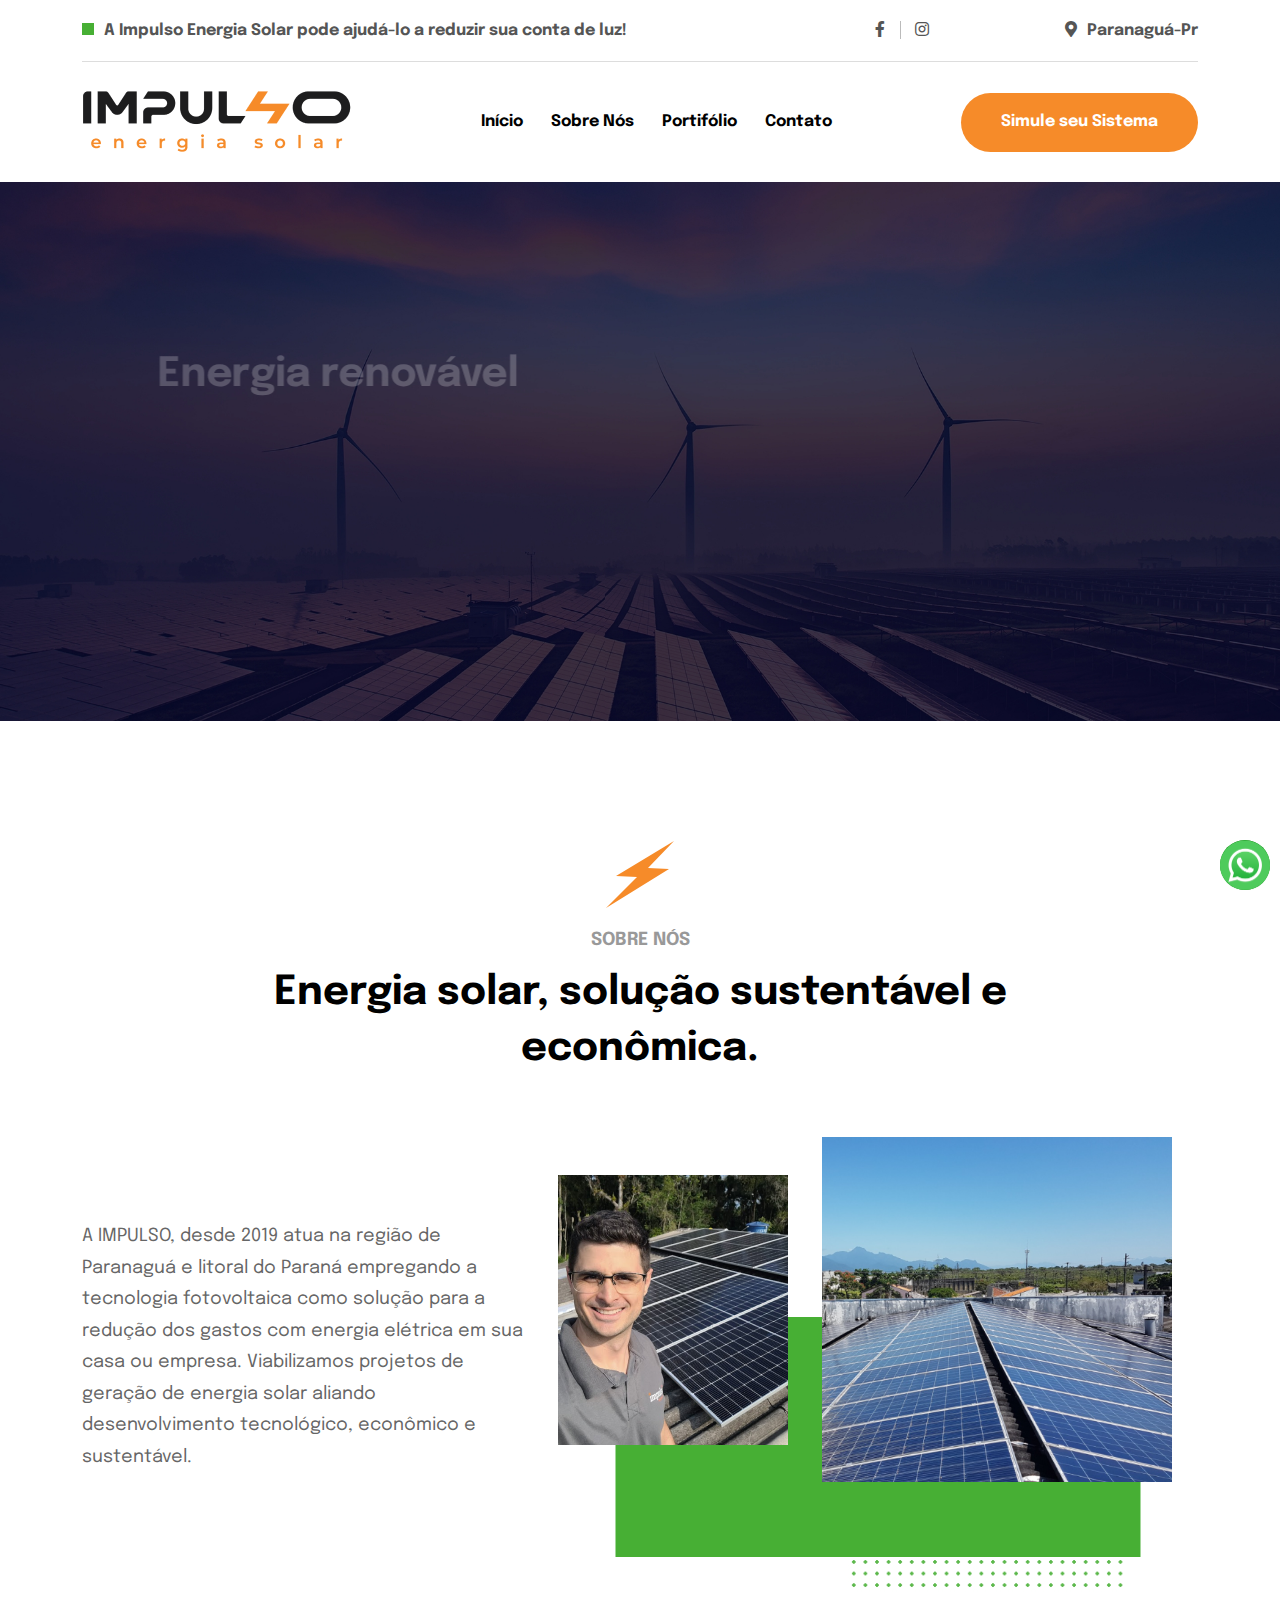
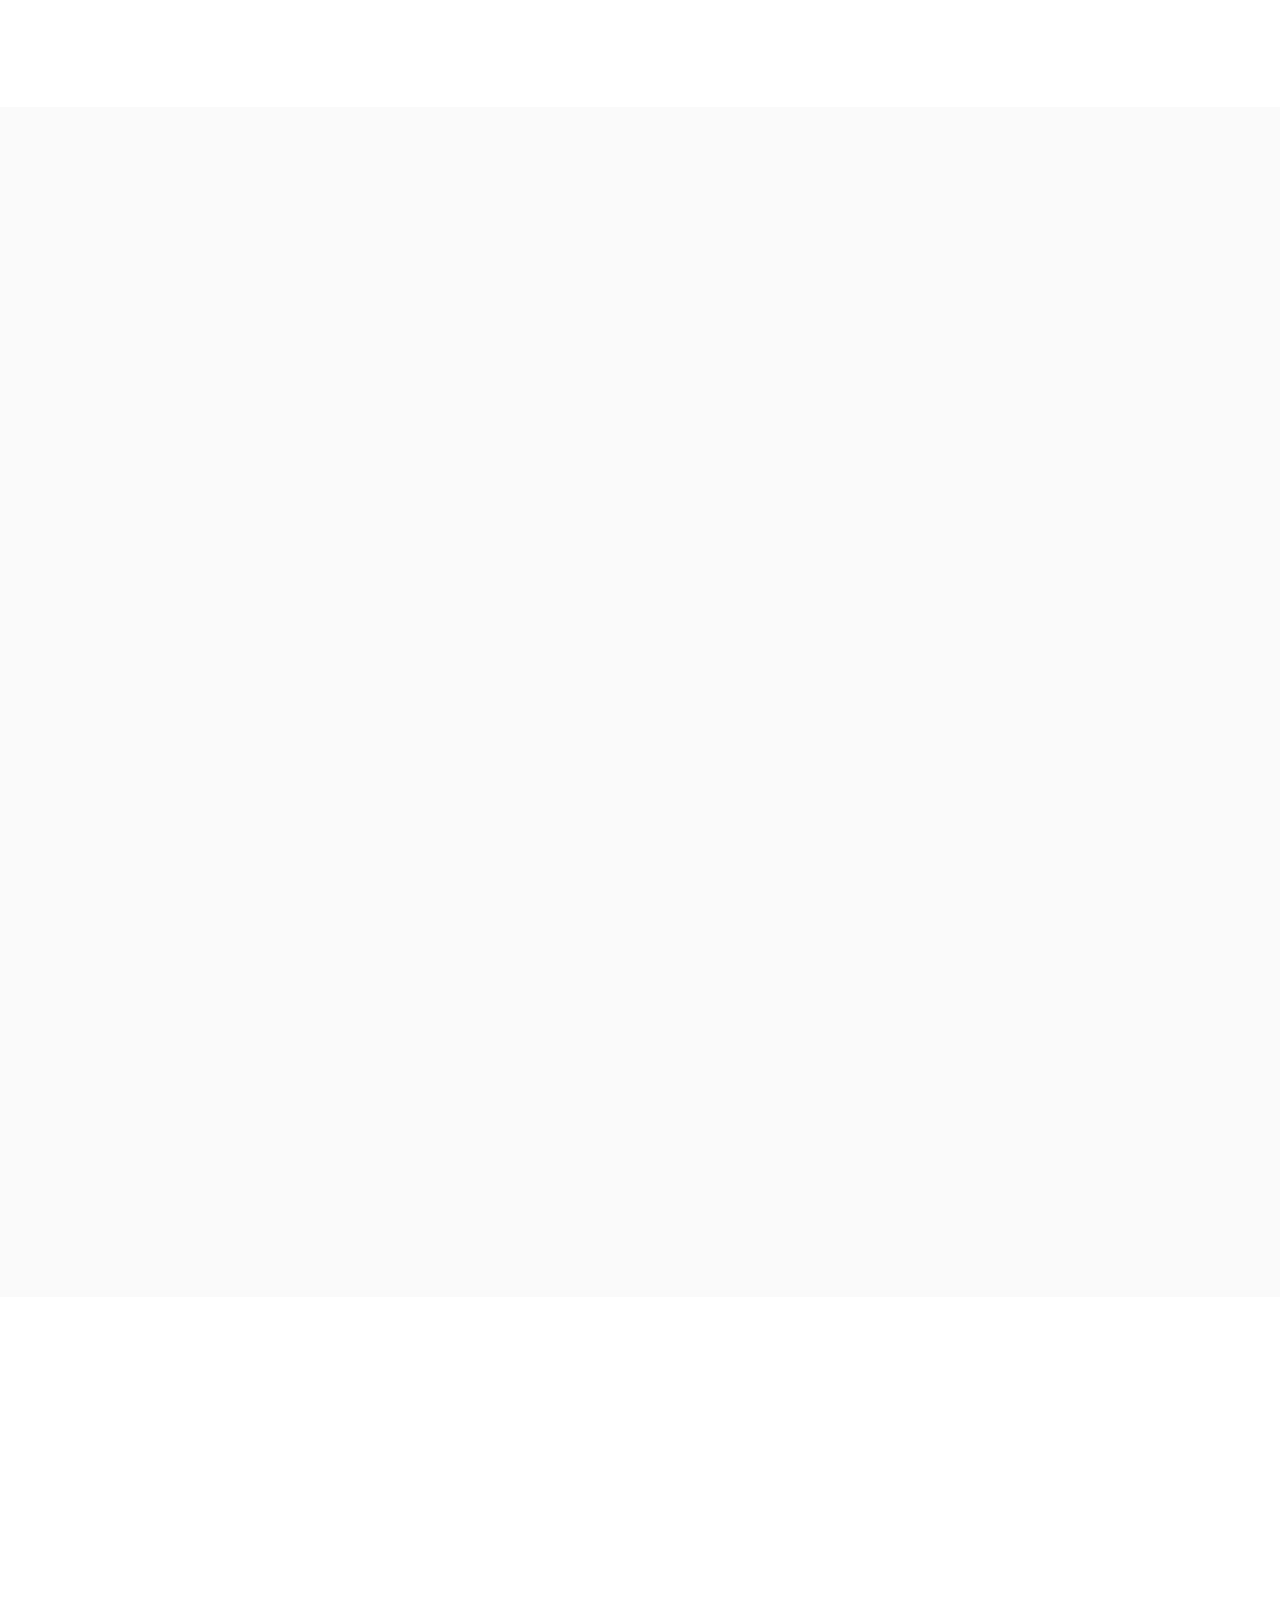
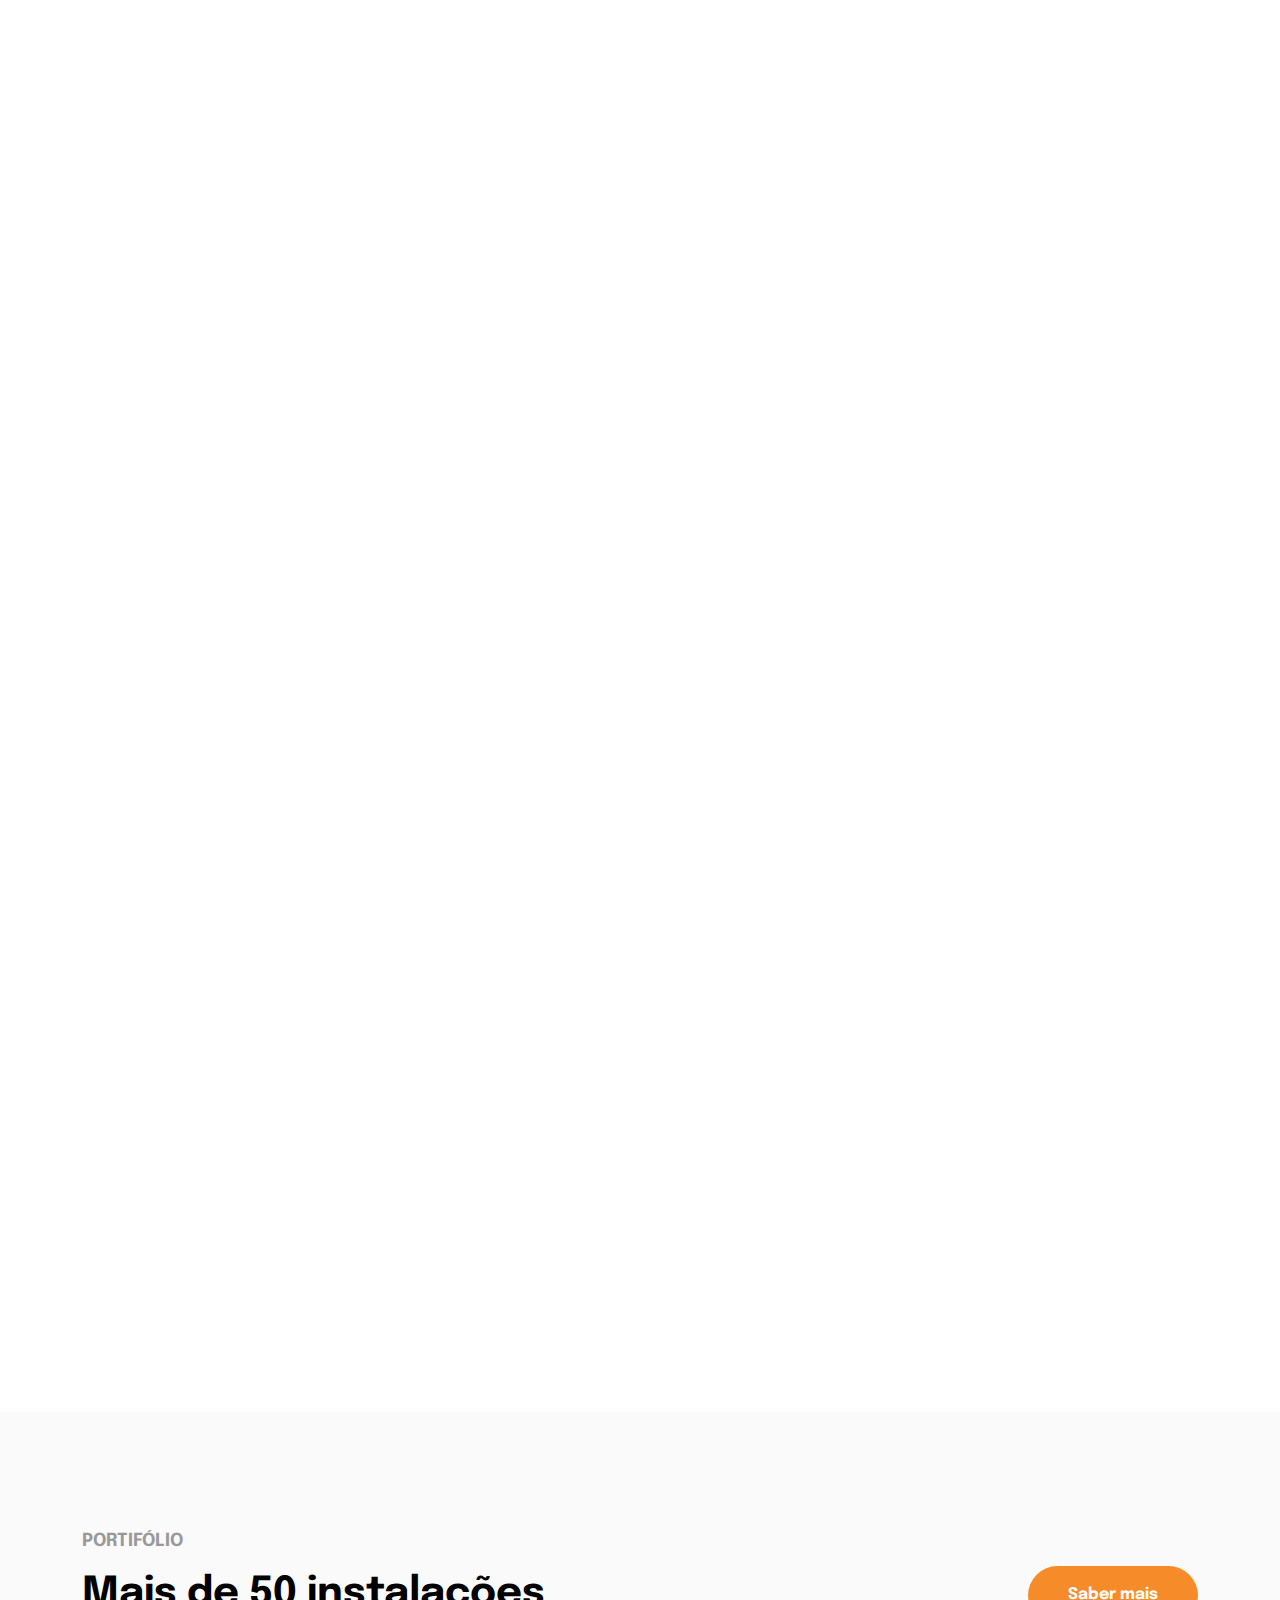
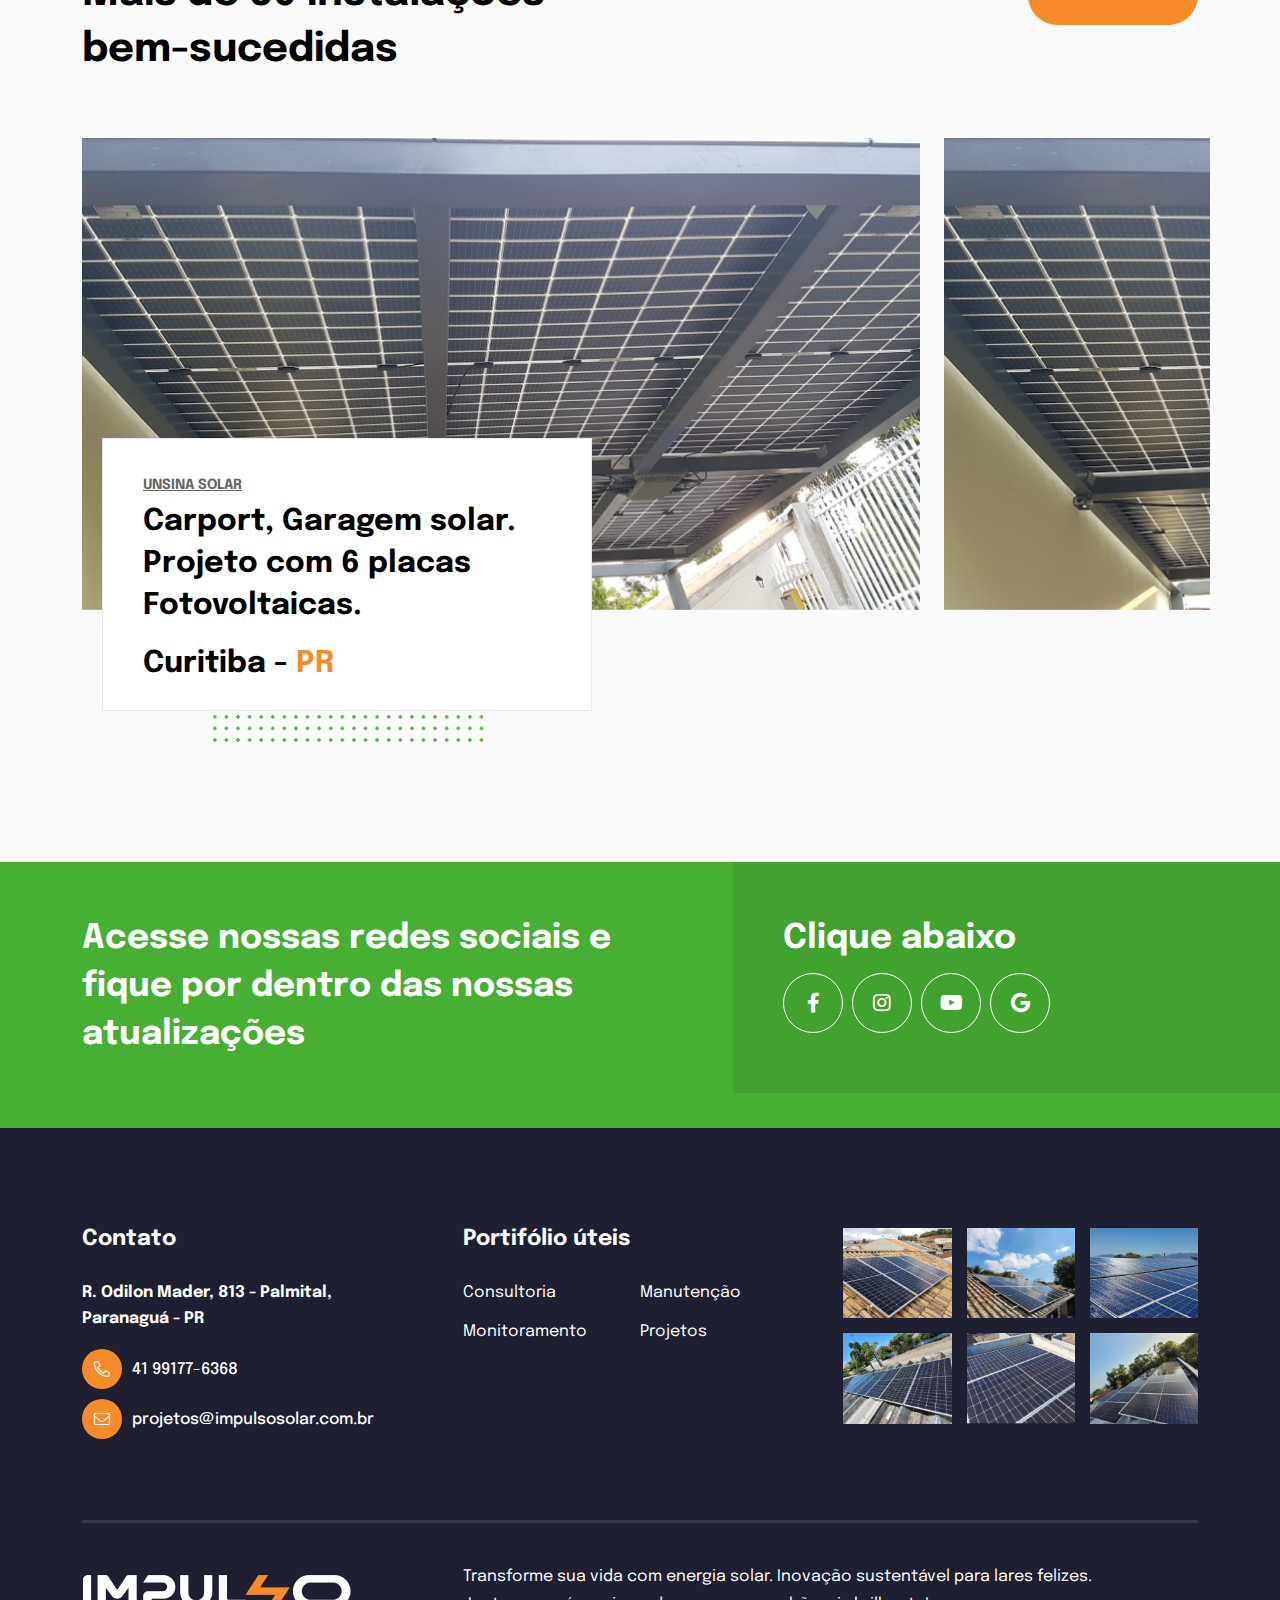
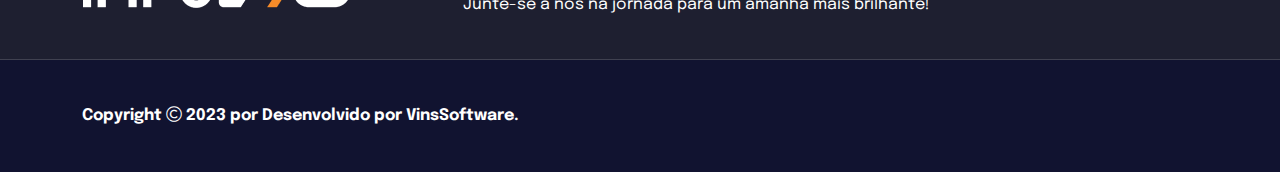
==== commit 375e8e57: "up" ====
--- a/index.html
+++ b/index.html
@@ -1,132 +1,170 @@
 <!DOCTYPE html>
 <html class="no-js" lang="pt-br">
+  <head>
+    <meta charset="utf-8" />
+    <meta http-equiv="x-ua-compatible" content="ie=edge" />
+    <title>Impulso Energia Solar</title>
+    <meta name="author" content="vecuro" />
+    <meta name="description" content="Impulso Energia Solar" />
+    <meta name=" keywords" content="Impulso Energia Solar" />
+    <meta name=" robots" content="INDEX,FOLLOW" />
+    <meta
+      name="viewport"
+      content="width=device-width,initial-scale=1,shrink-to-fit=no"
+    />
+    <link rel="icon" type="image/png" href="assets/img/favicons/favicon.png" />
+    <meta name="msapplication-TileColor" content="#ffffff" />
+    <meta name="theme-color" content="#ffffff" />
+    <link rel="preconnect" href="https://fonts.googleapis.com" />
+    <link rel="preconnect" href="https://fonts.gstatic.com" crossorigin="" />
+    <link
+      href="https://fonts.googleapis.com/css2?family=Epilogue:wght@300;400;500;600;700;900&amp;display=swap"
+      rel="stylesheet"
+    />
+    <link rel="stylesheet" href="assets/css/app.min.css" />
+    <link rel="stylesheet" href="assets/css/fontawesome.min.css" />
+    <link rel="stylesheet" href="assets/css/style.css" />
+  </head>
 
-<head>
-  <meta charset="utf-8" />
-  <meta http-equiv="x-ua-compatible" content="ie=edge" />
-  <title>Impulso Energia Solar</title>
-  <meta name="author" content="vecuro" />
-  <meta name="description" content="Impulso Energia Solar"/> 
-  <meta name=" keywords" content="Impulso Energia Solar" />
-  <meta name=" robots" content="INDEX,FOLLOW" />
-  <meta name="viewport" content="width=device-width,initial-scale=1,shrink-to-fit=no" />
-  <link rel="icon" type="image/png" href="assets/img/favicons/favicon.png" />
-  <meta name="msapplication-TileColor" content="#ffffff" />
-  <meta name="theme-color" content="#ffffff" />
-  <link rel="preconnect" href="https://fonts.googleapis.com" />
-  <link rel="preconnect" href="https://fonts.gstatic.com" crossorigin="" />
-  <link href="https://fonts.googleapis.com/css2?family=Epilogue:wght@300;400;500;600;700;900&amp;display=swap"
-    rel="stylesheet" />
-  <link rel="stylesheet" href="assets/css/app.min.css" />
-  <link rel="stylesheet" href="assets/css/fontawesome.min.css" />
-  <link rel="stylesheet" href="assets/css/style.css" />
-</head>
-
-<body>
-  <!-- Menu Celular -->
-  <div class="vs-menu-wrapper">
-    <div class="vs-menu-area text-center">
-      <button class="vs-menu-toggle"><i class="fal fa-times"></i></button>
-      <div class="mobile-logo">
-        <a href="index.html"><img src="assets/img/logo.png" alt="Impulso" /></a>
-      </div>
-      <div class="vs-mobile-menu">
-        <ul>
-          <li><a href="index.html">Início</a></li>
-          <li><a href="#about">Sobre Nós</a></li>
-          <li><a href="#nossos-servicos">Portifólio</a></li>
-          <!--<li>
+  <body>
+    <!-- Menu Celular -->
+    <div class="vs-menu-wrapper">
+      <div class="vs-menu-area text-center">
+        <button class="vs-menu-toggle"><i class="fal fa-times"></i></button>
+        <div class="mobile-logo">
+          <a href="index.html"
+            ><img src="assets/img/logo.png" alt="Impulso"
+          /></a>
+        </div>
+        <div class="vs-mobile-menu">
+          <ul>
+            <li><a href="index.html">Início</a></li>
+            <li><a href="#about">Sobre Nós</a></li>
+            <li><a href="#nossos-servicos">Portifólio</a></li>
+            <!--<li>
             <a href="blog-grid.html">Blog<span class="new-label">Novo</span></a>
           </li>-->
-          <li><a href="#footer">Contato</a></li>
-        </ul>
+            <li><a href="#footer">Contato</a></li>
+          </ul>
+        </div>
       </div>
     </div>
-  </div>
-  <!-- Menu Celular -->
+    <!-- Menu Celular -->
 
-  <!-- Preloader -->
-  <div class="preloader">
-    <button class="vs-btn preloaderCls">Cancelar</button>
-    <div class="preloader-inner">
-      <img src="assets/img/logo.png" alt="Impulso" />
-      <span class="loader"></span>
-    </div>
-  </div>
-  <!-- Preloader -->
-
-  <!--Menu top ok-->
-  <header class="vs-header header-layout1">
-    <div class="container">
-      <div class="header-top">
-        <div class="row justify-content-between align-items-center">
-          <div class="col d-none d-lg-block">
-            <p class="header-top-text">
-              <span class="shape"></span>A Impulso Energia Solar pode ajudá-lo
-              a reduzir sua conta de luz!
-            </p>
-          </div>
-          <div class="col-auto col-lg-2">
-            <div class="header-social">
-              <a target="_blank" href="https://www.facebook.com/ImpulsoEnergiaSolar"><i
-                  class="fab fa-facebook-f"></i></a>
-              <a target="_blank" href="https://www.instagram.com/impulso.energiasolar/"><i
-                  class="fab fa-instagram"></i></a>
-            </div>
-          </div>
-          <div class="col-auto">
-            <a target="
-              _blank"
-              href="https://www.google.com/maps/dir//impulso+energia+solar+paranagua/data=!4m6!4m5!1m1!4e2!1m2!1m1!1s0x94db9b3cbfcc2ec1:0x1c832cbf16f1a626?sa=X&ved=2ahUKEwimyLDY_suCAxVGpZUCHSVbCxkQ9Rd6BAhTEAA"
-              class="header-top-text"><i class="fas fa-map-marker-alt"></i>Paranaguá-Pr</a>
-          </div>
-        </div>
+    <!-- Preloader -->
+    <div class="preloader">
+      <button class="vs-btn preloaderCls">Cancelar</button>
+      <div class="preloader-inner">
+        <img src="assets/img/logo.png" alt="Impulso" />
+        <span class="loader"></span>
       </div>
     </div>
-    <div class="sticky-wrapper">
-      <div class="sticky-active">
-        <div class="container position-relative z-index-common">
-          <div class="row align-items-center justify-content-between">
+    <!-- Preloader -->
+
+    <!--Menu top ok-->
+    <header class="vs-header header-layout1">
+      <div class="container">
+        <div class="header-top">
+          <div class="row justify-content-between align-items-center">
+            <div class="col d-none d-lg-block">
+              <p class="header-top-text">
+                <span class="shape"></span>A Impulso Energia Solar pode ajudá-lo
+                a reduzir sua conta de luz!
+              </p>
+            </div>
+            <div class="col-auto col-lg-2">
+              <div class="header-social">
+                <a
+                  target="_blank"
+                  href="https://www.facebook.com/ImpulsoEnergiaSolar"
+                  ><i class="fab fa-facebook-f"></i
+                ></a>
+                <a
+                  target="_blank"
+                  href="https://www.instagram.com/impulso.energiasolar/"
+                  ><i class="fab fa-instagram"></i
+                ></a>
+              </div>
+            </div>
             <div class="col-auto">
-              <div class="vs-logo">
-                <a href="index.html"><img src="assets/img/logo.png" alt="logo" /></a>
-              </div>
-            </div>
-            <div class="col text-end text-xl-center">
-              <nav class="main-menu menu-hover1 menu-style1 d-none d-lg-block">
-                <ul>
-                  <li><a href="index.html">Início</a></li>
-                  <li><a href="#about">Sobre Nós</a></li>
-                  <li><a href="#nossos-servicos">Portifólio</a></li>
-                  <!--<li>
+              <a
+                target="
+              _blank"
+                href="https://www.google.com/maps/dir//impulso+energia+solar+paranagua/data=!4m6!4m5!1m1!4e2!1m2!1m1!1s0x94db9b3cbfcc2ec1:0x1c832cbf16f1a626?sa=X&ved=2ahUKEwimyLDY_suCAxVGpZUCHSVbCxkQ9Rd6BAhTEAA"
+                class="header-top-text"
+                ><i class="fas fa-map-marker-alt"></i>Paranaguá-Pr</a
+              >
+            </div>
+          </div>
+        </div>
+      </div>
+      <div class="sticky-wrapper">
+        <div class="sticky-active">
+          <div class="container position-relative z-index-common">
+            <div class="row align-items-center justify-content-between">
+              <div class="col-auto">
+                <div class="vs-logo">
+                  <a href="index.html"
+                    ><img src="assets/img/logo.png" alt="logo"
+                  /></a>
+                </div>
+              </div>
+              <div class="col text-end text-xl-center">
+                <nav
+                  class="main-menu menu-hover1 menu-style1 d-none d-lg-block"
+                >
+                  <ul>
+                    <li><a href="index.html">Início</a></li>
+                    <li><a href="#about">Sobre Nós</a></li>
+                    <li><a href="#nossos-servicos">Portifólio</a></li>
+                    <!--<li>
                     <a href="blog-grid.html">Blog<span class="new-label">Novo</span></a>
                   </li>-->
-                  <li><a href="#footer">Contato</a></li>
-                </ul>
-              </nav>
-              <button class="vs-menu-toggle d-inline-block d-lg-none">
-                <i class="fal fa-bars"></i>
-              </button>
-            </div>
-            <div class="col-auto d-none d-xl-block">
-              <div class="header-btns">
-                <a class="vs-btn" target="_blank" href="https://api.whatsapp.com/send?phone=5541991776368&text=Olá, Quero simular meu sistema.">Simule seu Sistema</a>
+                    <li><a href="#footer">Contato</a></li>
+                  </ul>
+                </nav>
+                <button class="vs-menu-toggle d-inline-block d-lg-none">
+                  <i class="fal fa-bars"></i>
+                </button>
+              </div>
+              <div class="col-auto d-none d-xl-block">
+                <div class="header-btns">
+                  <a
+                    class="vs-btn"
+                    target="_blank"
+                    href="https://api.whatsapp.com/send?phone=5541991776368&text=Olá, Quero simular meu sistema."
+                    >Simule seu Sistema</a
+                  >
+                </div>
               </div>
             </div>
           </div>
         </div>
       </div>
-    </div>
-    
-  </header>
-  <!--Menu top ok-->
+    </header>
+    <!--Menu top ok-->
 
-  <!--Secao 1 Slides ok-->
-  <section class="">
-    <div class="vs-hero-carousel" data-height="800" data-container="1900" data-slidertype="responsive">
-      <div class="ls-slide" data-ls="duration:12000; transition2d:5; kenburnsscale:1.2;">
-        <img width="1920" height="807" src="assets/img/hero/hero-bg-1-1.jpg" class="ls-bg" alt="hero-bg" />
-        <div style="
+    <!--Secao 1 Slides ok-->
+    <section class="">
+      <div
+        class="vs-hero-carousel"
+        data-height="800"
+        data-container="1900"
+        data-slidertype="responsive"
+      >
+        <div
+          class="ls-slide"
+          data-ls="duration:12000; transition2d:5; kenburnsscale:1.2;"
+        >
+          <img
+            width="1920"
+            height="807"
+            src="assets/img/hero/hero-bg-1-1.jpg"
+            class="ls-bg"
+            alt="hero-bg"
+          />
+          <div
+            style="
               text-align: left;
               font-style: normal;
               text-decoration: none;
@@ -139,20 +177,27 @@
               top: 710px;
               line-height: 0px;
               z-index: 200;
-            " class="ls-l ls-hide-tablet ls-hide-phone ls-html-layer" data-ls="static:forever;">
-          <div class="d-none d-xxl-block">
-            <button class="ls-custom-dot ls-dots1">
-              <span class="ls-dot-number">1.</span><span class="ls-dot-shape"></span>
-            </button>
-            <button class="ls-custom-dot ls-dots1">
-              <span class="ls-dot-number">2.</span><span class="ls-dot-shape"></span>
-            </button>
-            <button class="ls-custom-dot ls-dots1">
-              <span class="ls-dot-number">3.</span><span class="ls-dot-shape"></span>
-            </button>
-          </div>
-        </div>
-        <ls-layer style="
+            "
+            class="ls-l ls-hide-tablet ls-hide-phone ls-html-layer"
+            data-ls="static:forever;"
+          >
+            <div class="d-none d-xxl-block">
+              <button class="ls-custom-dot ls-dots1">
+                <span class="ls-dot-number">1.</span
+                ><span class="ls-dot-shape"></span>
+              </button>
+              <button class="ls-custom-dot ls-dots1">
+                <span class="ls-dot-number">2.</span
+                ><span class="ls-dot-shape"></span>
+              </button>
+              <button class="ls-custom-dot ls-dots1">
+                <span class="ls-dot-number">3.</span
+                ><span class="ls-dot-shape"></span>
+              </button>
+            </div>
+          </div>
+          <ls-layer
+            style="
               font-size: 36px;
               color: #000;
               text-align: left;
@@ -166,16 +211,26 @@
               left: 1490px;
               top: 700px;
               z-index: 200;
-            " class="ls-l ls-hide-tablet ls-hide-phone ls-html-layer" data-ls="static:forever;">
-          <div class="d-none d-xxl-block">
-            <button data-change-slide="prev" class="icon-btn ls-custom-arrow style3">
-              <i class="fas fa-chevron-left"></i>
-            </button>
-            <button data-change-slide="next" class="icon-btn ls-custom-arrow style3">
-              <i class="fas fa-chevron-right"></i>
-            </button>
-          </div>
-        </ls-layer><ls-layer style="
+            "
+            class="ls-l ls-hide-tablet ls-hide-phone ls-html-layer"
+            data-ls="static:forever;"
+          >
+            <div class="d-none d-xxl-block">
+              <button
+                data-change-slide="prev"
+                class="icon-btn ls-custom-arrow style3"
+              >
+                <i class="fas fa-chevron-left"></i>
+              </button>
+              <button
+                data-change-slide="next"
+                class="icon-btn ls-custom-arrow style3"
+              >
+                <i class="fas fa-chevron-right"></i>
+              </button>
+            </div> </ls-layer
+          ><ls-layer
+            style="
               font-size: 36px;
               color: #000;
               text-align: left;
@@ -189,17 +244,31 @@
               left: 1710px;
               top: 50%;
               z-index: 200;
-            " class="ls-l ls-hide-desktop ls-hide-phone ls-html-layer" data-ls="static:forever;">
-          <div>
-            <button data-change-slide="prev" class="icon-btn ls-custom-arrow style3 me-0 d-block mb-2">
-              <i class="fas fa-chevron-left"></i>
-            </button>
-            <button data-change-slide="next" class="icon-btn ls-custom-arrow style3">
-              <i class="fas fa-chevron-right"></i>
-            </button>
-          </div>
-        </ls-layer><img width="691" height="680" src="assets/img/hero/hero-shape-1-1.png" class="ls-l ls-img-layer"
-          alt="shape" style="
+            "
+            class="ls-l ls-hide-desktop ls-hide-phone ls-html-layer"
+            data-ls="static:forever;"
+          >
+            <div>
+              <button
+                data-change-slide="prev"
+                class="icon-btn ls-custom-arrow style3 me-0 d-block mb-2"
+              >
+                <i class="fas fa-chevron-left"></i>
+              </button>
+              <button
+                data-change-slide="next"
+                class="icon-btn ls-custom-arrow style3"
+              >
+                <i class="fas fa-chevron-right"></i>
+              </button>
+            </div> </ls-layer
+          ><img
+            width="691"
+            height="680"
+            src="assets/img/hero/hero-shape-1-1.png"
+            class="ls-l ls-img-layer"
+            alt="shape"
+            style="
               font-size: 36px;
               color: #000;
               text-align: left;
@@ -212,8 +281,16 @@
               background-repeat: no-repeat;
               top: 105px;
               left: 947px;
-            " data-ls="delayin:400; easingin:easeOutQuint; parallax:true; parallaxlevel:3;" />
-        <img width="369" height="629" src="assets/img/hero/hero-1-1.png" class="ls-l ls-img-layer" alt="hero img" style="
+            "
+            data-ls="delayin:400; easingin:easeOutQuint; parallax:true; parallaxlevel:3;"
+          />
+          <img
+            width="369"
+            height="629"
+            src="assets/img/hero/hero-1-1.png"
+            class="ls-l ls-img-layer"
+            alt="hero img"
+            style="
               font-size: 36px;
               color: #000;
               text-align: left;
@@ -226,8 +303,11 @@
               background-repeat: no-repeat;
               top: 130px;
               left: 1121px;
-            " data-ls="delayin:200; easingin:easeOutQuint; parallax:true; parallaxlevel:6;" />
-        <h1 style="
+            "
+            data-ls="delayin:200; easingin:easeOutQuint; parallax:true; parallaxlevel:6;"
+          />
+          <h1
+            style="
               font-size: 60px;
               text-align: left;
               font-style: normal;
@@ -241,11 +321,14 @@
               top: 256px;
               letter-spacing: -0.5px;
               font-weight: 700;
-            " class="ls-l ls-hide-tablet ls-hide-phone ls-text-layer"
-          data-ls="offsetxin:-100; durationin:1500; easingin:easeOutQuint; offsetxout:-100; durationout:1500;">
-          Energia renovável
-        </h1>
-        <h1 style="
+            "
+            class="ls-l ls-hide-tablet ls-hide-phone ls-text-layer"
+            data-ls="offsetxin:-100; durationin:1500; easingin:easeOutQuint; offsetxout:-100; durationout:1500;"
+          >
+            Energia renovável
+          </h1>
+          <h1
+            style="
               font-size: 60px;
               text-align: left;
               font-style: normal;
@@ -259,11 +342,14 @@
               top: 340px;
               letter-spacing: -0.5px;
               font-weight: 700;
-            " class="ls-l ls-hide-tablet ls-hide-phone ls-text-layer"
-          data-ls="offsetxin:-100; durationin:1500; delayin:400; easingin:easeOutQuint; offsetxout:-100; durationout:1500;">
-          Soluções que entregam
-        </h1>
-        <h1 style="
+            "
+            class="ls-l ls-hide-tablet ls-hide-phone ls-text-layer"
+            data-ls="offsetxin:-100; durationin:1500; delayin:400; easingin:easeOutQuint; offsetxout:-100; durationout:1500;"
+          >
+            Soluções que entregam
+          </h1>
+          <h1
+            style="
               font-size: 60px;
               text-align: left;
               font-style: normal;
@@ -277,11 +363,14 @@
               top: 419px;
               letter-spacing: -0.5px;
               font-weight: 700;
-            " class="ls-l ls-hide-tablet ls-hide-phone ls-text-layer"
-          data-ls="offsetxin:-100; durationin:1500; delayin:600; easingin:easeOutQuint; offsetxout:-100; durationout:1500;">
-          Economia Financeira
-        </h1>
-        <div style="
+            "
+            class="ls-l ls-hide-tablet ls-hide-phone ls-text-layer"
+            data-ls="offsetxin:-100; durationin:1500; delayin:600; easingin:easeOutQuint; offsetxout:-100; durationout:1500;"
+          >
+            Economia Financeira
+          </h1>
+          <div
+            style="
               font-size: 22px;
               text-align: left;
               font-style: normal;
@@ -295,13 +384,16 @@
               font-family: Epilogue;
               left: 315px;
               top: 502px;
-            " class="ls-l ls-hide-tablet ls-hide-phone ls-text-layer"
-          data-ls="offsetxin:-80; delayin:900; easingin:easeOutQuint; offsetxout:-80; durationout:1500; easingout:easeOutQuint;">
-          Energia solar é uma escolha inteligente, de quem busca economia e
-          <br />
-          tranquilidade em um investimento de baixo risco.
-        </div>
-        <div style="
+            "
+            class="ls-l ls-hide-tablet ls-hide-phone ls-text-layer"
+            data-ls="offsetxin:-80; delayin:900; easingin:easeOutQuint; offsetxout:-80; durationout:1500; easingout:easeOutQuint;"
+          >
+            Energia solar é uma escolha inteligente, de quem busca economia e
+            <br />
+            tranquilidade em um investimento de baixo risco.
+          </div>
+          <div
+            style="
               font-size: 36px;
               color: #000;
               text-align: left;
@@ -314,12 +406,19 @@
               background-repeat: no-repeat;
               left: 315px;
               top: 570px;
-            " class="ls-l ls-hide-tablet ls-hide-phone ls-html-layer"
-          data-ls="offsetxin:-100; delayin:1100; easingin:easeOutQuint; offsetxout:-100; durationout:1500; easingout:easeOutQuint; bgcolorout:transparent; colorout:transparent;">
-          <a href="https://api.whatsapp.com/send?phone=5541991776368" target="_blank" class="vs-btn">Consulte
-            on-line</a>
-        </div>
-        <div style="
+            "
+            class="ls-l ls-hide-tablet ls-hide-phone ls-html-layer"
+            data-ls="offsetxin:-100; delayin:1100; easingin:easeOutQuint; offsetxout:-100; durationout:1500; easingout:easeOutQuint; bgcolorout:transparent; colorout:transparent;"
+          >
+            <a
+              href="https://api.whatsapp.com/send?phone=5541991776368"
+              target="_blank"
+              class="vs-btn"
+              >Consulte on-line</a
+            >
+          </div>
+          <div
+            style="
               font-size: 36px;
               color: #000;
               text-align: left;
@@ -332,14 +431,21 @@
               background-repeat: no-repeat;
               left: 550px;
               top: 576px;
-            " class="ls-l ls-hide-tablet ls-hide-phone ls-html-layer"
-          data-ls="offsetxin:200; delayin:1300; easingin:easeOutQuint; offsetxout:200; durationout:1500; easingout:easeOutQuint; bgcolorout:transparent; colorout:transparent;">
-          <div class="watch-btn d-none d-xxl-block">
-            <a href="assets/img/video/video.mp4" class="btn-icon popup-video"><i class="fas fa-play"></i></a>
-            <a href="assets/img/video/video.mp4" class="btn-text popup-video">Ver ovídeo</a>
-          </div>
-        </div>
-        <div style="
+            "
+            class="ls-l ls-hide-tablet ls-hide-phone ls-html-layer"
+            data-ls="offsetxin:200; delayin:1300; easingin:easeOutQuint; offsetxout:200; durationout:1500; easingout:easeOutQuint; bgcolorout:transparent; colorout:transparent;"
+          >
+            <div class="watch-btn d-none d-xxl-block">
+              <a href="assets/img/video/video.mp4" class="btn-icon popup-video"
+                ><i class="fas fa-play"></i
+              ></a>
+              <a href="assets/img/video/video.mp4" class="btn-text popup-video"
+                >Ver ovídeo</a
+              >
+            </div>
+          </div>
+          <div
+            style="
               font-size: 36px;
               color: #000;
               text-align: left;
@@ -352,14 +458,21 @@
               background-repeat: no-repeat;
               left: 646px;
               top: 576px;
-            " class="ls-l ls-hide-tablet ls-hide-phone ls-html-layer"
-          data-ls="offsetxin:200; delayin:1300; easingin:easeOutQuint; offsetxout:200; durationout:1500; easingout:easeOutQuint; bgcolorout:transparent; colorout:transparent;">
-          <div class="watch-btn d-block d-xxl-none">
-            <a href="assets/img/video/video.mp4" class="btn-icon popup-video"><i class="fas fa-play"></i></a>
-            <a href="assets/img/video/video.mp4" class="btn-text popup-video">Ver ovídeo</a>
-          </div>
-        </div>
-        <h1 style="
+            "
+            class="ls-l ls-hide-tablet ls-hide-phone ls-html-layer"
+            data-ls="offsetxin:200; delayin:1300; easingin:easeOutQuint; offsetxout:200; durationout:1500; easingout:easeOutQuint; bgcolorout:transparent; colorout:transparent;"
+          >
+            <div class="watch-btn d-block d-xxl-none">
+              <a href="assets/img/video/video.mp4" class="btn-icon popup-video"
+                ><i class="fas fa-play"></i
+              ></a>
+              <a href="assets/img/video/video.mp4" class="btn-text popup-video"
+                >Ver ovídeo</a
+              >
+            </div>
+          </div>
+          <h1
+            style="
               font-size: 80px;
               text-align: left;
               font-style: normal;
@@ -373,11 +486,14 @@
               top: 237px;
               letter-spacing: -0.5px;
               font-weight: 700;
-            " class="ls-l ls-hide-desktop ls-hide-phone ls-text-layer"
-          data-ls="offsetxin:-100; durationin:1500; easingin:easeOutQuint; offsetxout:-100; durationout:1500;">
-          Energia renovável
-        </h1>
-        <h1 style="
+            "
+            class="ls-l ls-hide-desktop ls-hide-phone ls-text-layer"
+            data-ls="offsetxin:-100; durationin:1500; easingin:easeOutQuint; offsetxout:-100; durationout:1500;"
+          >
+            Energia renovável
+          </h1>
+          <h1
+            style="
               font-size: 80px;
               text-align: left;
               font-style: normal;
@@ -391,11 +507,14 @@
               top: 350px;
               letter-spacing: -0.5px;
               font-weight: 700;
-            " class="ls-l ls-hide-desktop ls-hide-phone ls-text-layer"
-          data-ls="offsetxin:-100; durationin:1500; delayin:400; easingin:easeOutQuint; offsetxout:-100; durationout:1500;">
-          Soluções que entregam
-        </h1>
-        <h1 style="
+            "
+            class="ls-l ls-hide-desktop ls-hide-phone ls-text-layer"
+            data-ls="offsetxin:-100; durationin:1500; delayin:400; easingin:easeOutQuint; offsetxout:-100; durationout:1500;"
+          >
+            Soluções que entregam
+          </h1>
+          <h1
+            style="
               font-size: 80px;
               text-align: left;
               font-style: normal;
@@ -409,11 +528,14 @@
               top: 451px;
               letter-spacing: -0.5px;
               font-weight: 700;
-            " class="ls-l ls-hide-desktop ls-hide-phone ls-text-layer"
-          data-ls="offsetxin:-100; durationin:1500; delayin:600; easingin:easeOutQuint; offsetxout:-100; durationout:1500;">
-          Economia Financeira
-        </h1>
-        <div style="
+            "
+            class="ls-l ls-hide-desktop ls-hide-phone ls-text-layer"
+            data-ls="offsetxin:-100; durationin:1500; delayin:600; easingin:easeOutQuint; offsetxout:-100; durationout:1500;"
+          >
+            Economia Financeira
+          </h1>
+          <div
+            style="
               font-size: 36px;
               color: #000;
               text-align: left;
@@ -426,12 +548,19 @@
               background-repeat: no-repeat;
               left: 150px;
               top: 588px;
-            " class="ls-l ls-hide-desktop ls-hide-phone ls-html-layer"
-          data-ls="offsetxin:-100; delayin:1100; easingin:easeOutQuint; offsetxout:-100; durationout:1500; easingout:easeOutQuint; bgcolorout:transparent; colorout:transparent;">
-          <a href="https://api.whatsapp.com/send?phone=5541991776368" target="_blank" class="vs-btn">Consulte
-            on-line</a>
-        </div>
-        <div style="
+            "
+            class="ls-l ls-hide-desktop ls-hide-phone ls-html-layer"
+            data-ls="offsetxin:-100; delayin:1100; easingin:easeOutQuint; offsetxout:-100; durationout:1500; easingout:easeOutQuint; bgcolorout:transparent; colorout:transparent;"
+          >
+            <a
+              href="https://api.whatsapp.com/send?phone=5541991776368"
+              target="_blank"
+              class="vs-btn"
+              >Consulte on-line</a
+            >
+          </div>
+          <div
+            style="
               font-size: 36px;
               color: #000;
               text-align: left;
@@ -444,14 +573,21 @@
               background-repeat: no-repeat;
               left: 150px;
               top: 104px;
-            " class="ls-l ls-hide-desktop ls-hide-phone ls-html-layer"
-          data-ls="offsetxin:200; delayin:1300; easingin:easeOutQuint; offsetxout:200; durationout:1500; easingout:easeOutQuint; bgcolorout:transparent; colorout:transparent;">
-          <div class="watch-btn">
-            <a href="assets/img/video/video.mp4" class="btn-icon popup-video"><i class="fas fa-play"></i></a>
-            <a href="assets/img/video/video.mp4" class="btn-text popup-video">Ver o vídeo</a>
-          </div>
-        </div>
-        <h1 style="
+            "
+            class="ls-l ls-hide-desktop ls-hide-phone ls-html-layer"
+            data-ls="offsetxin:200; delayin:1300; easingin:easeOutQuint; offsetxout:200; durationout:1500; easingout:easeOutQuint; bgcolorout:transparent; colorout:transparent;"
+          >
+            <div class="watch-btn">
+              <a href="assets/img/video/video.mp4" class="btn-icon popup-video"
+                ><i class="fas fa-play"></i
+              ></a>
+              <a href="assets/img/video/video.mp4" class="btn-text popup-video"
+                >Ver o vídeo</a
+              >
+            </div>
+          </div>
+          <h1
+            style="
               font-size: 90px;
               text-align: left;
               font-style: normal;
@@ -465,11 +601,14 @@
               top: 84px;
               letter-spacing: -0.5px;
               font-weight: 700;
-            " class="ls-l ls-hide-desktop ls-hide-tablet ls-text-layer"
-          data-ls="offsetxin:-100; durationin:1500; easingin:easeOutQuint; offsetxout:-100; durationout:1500;">
-          Energia renovável
-        </h1>
-        <h1 style="
+            "
+            class="ls-l ls-hide-desktop ls-hide-tablet ls-text-layer"
+            data-ls="offsetxin:-100; durationin:1500; easingin:easeOutQuint; offsetxout:-100; durationout:1500;"
+          >
+            Energia renovável
+          </h1>
+          <h1
+            style="
               font-size: 90px;
               text-align: left;
               font-style: normal;
@@ -483,11 +622,14 @@
               top: 220px;
               letter-spacing: -0.5px;
               font-weight: 700;
-            " class="ls-l ls-hide-desktop ls-hide-tablet ls-text-layer"
-          data-ls="offsetxin:-100; durationin:1500; delayin:400; easingin:easeOutQuint; offsetxout:-100; durationout:1500;">
-          Soluções que entregam
-        </h1>
-        <h1 style="
+            "
+            class="ls-l ls-hide-desktop ls-hide-tablet ls-text-layer"
+            data-ls="offsetxin:-100; durationin:1500; delayin:400; easingin:easeOutQuint; offsetxout:-100; durationout:1500;"
+          >
+            Soluções que entregam
+          </h1>
+          <h1
+            style="
               font-size: 90px;
               text-align: left;
               font-style: normal;
@@ -501,11 +643,14 @@
               top: 345px;
               letter-spacing: -0.5px;
               font-weight: 700;
-            " class="ls-l ls-hide-desktop ls-hide-tablet ls-text-layer"
-          data-ls="offsetxin:-100; durationin:1500; delayin:600; easingin:easeOutQuint; offsetxout:-100; durationout:1500;">
-          Economia Financeira
-        </h1>
-        <div style="
+            "
+            class="ls-l ls-hide-desktop ls-hide-tablet ls-text-layer"
+            data-ls="offsetxin:-100; durationin:1500; delayin:600; easingin:easeOutQuint; offsetxout:-100; durationout:1500;"
+          >
+            Economia Financeira
+          </h1>
+          <div
+            style="
               font-size: 36px;
               color: #000;
               text-align: left;
@@ -518,16 +663,36 @@
               background-repeat: no-repeat;
               left: 100px;
               top: 517px;
-            " class="ls-l ls-hide-desktop ls-hide-tablet ls-html-layer"
-          data-ls="offsetxin:-100; delayin:1100; easingin:easeOutQuint;">
-          <a href="https://api.whatsapp.com/send?phone=5541991776368" target="_blank" class="vs-btn">Consulte
-            on-line</a>
-        </div>
-      </div>
-      <div class="ls-slide" data-ls="duration:12000; transition2d:5; kenburnsscale:1.2;">
-        <img width="1920" height="890" src="assets/img/hero/hero-bg-2-2.jpg" class="ls-bg" alt="hero bg" />
-        <img width="691" height="680" src="assets/img/hero/hero-shape-1-1.png" class="ls-l ls-img-layer" alt="shape"
-          style="
+            "
+            class="ls-l ls-hide-desktop ls-hide-tablet ls-html-layer"
+            data-ls="offsetxin:-100; delayin:1100; easingin:easeOutQuint;"
+          >
+            <a
+              href="https://api.whatsapp.com/send?phone=5541991776368"
+              target="_blank"
+              class="vs-btn"
+              >Consulte on-line</a
+            >
+          </div>
+        </div>
+        <div
+          class="ls-slide"
+          data-ls="duration:12000; transition2d:5; kenburnsscale:1.2;"
+        >
+          <img
+            width="1920"
+            height="890"
+            src="assets/img/hero/hero-bg-2-2.jpg"
+            class="ls-bg"
+            alt="hero bg"
+          />
+          <img
+            width="691"
+            height="680"
+            src="assets/img/hero/hero-shape-1-1.png"
+            class="ls-l ls-img-layer"
+            alt="shape"
+            style="
               font-size: 36px;
               color: #000;
               text-align: left;
@@ -540,8 +705,16 @@
               background-repeat: no-repeat;
               top: 105px;
               left: 947px;
-            " data-ls="delayin:400; easingin:easeOutQuint; parallax:true; parallaxlevel:3;" />
-        <img width="370" height="412" src="assets/img/hero/hero-1-4.png" class="ls-l ls-img-layer" alt="hero bg" style="
+            "
+            data-ls="delayin:400; easingin:easeOutQuint; parallax:true; parallaxlevel:3;"
+          />
+          <img
+            width="370"
+            height="412"
+            src="assets/img/hero/hero-1-4.png"
+            class="ls-l ls-img-layer"
+            alt="hero bg"
+            style="
               font-size: 36px;
               color: #000;
               text-align: left;
@@ -556,8 +729,11 @@
               left: 1116px;
               width: 440px;
               height: 490px;
-            " data-ls="delayin:200; easingin:easeOutQuint; parallax:true; parallaxlevel:6;" />
-        <h1 style="
+            "
+            data-ls="delayin:200; easingin:easeOutQuint; parallax:true; parallaxlevel:6;"
+          />
+          <h1
+            style="
               font-size: 60px;
               text-align: left;
               font-style: normal;
@@ -571,11 +747,14 @@
               top: 256px;
               letter-spacing: -0.5px;
               font-weight: 700;
-            " class="ls-l ls-hide-tablet ls-hide-phone ls-text-layer"
-          data-ls="offsetxin:-100; durationin:1500; easingin:easeOutQuint; offsetxout:-100; durationout:1500;">
-          Investindo na geração
-        </h1>
-        <h1 style="
+            "
+            class="ls-l ls-hide-tablet ls-hide-phone ls-text-layer"
+            data-ls="offsetxin:-100; durationin:1500; easingin:easeOutQuint; offsetxout:-100; durationout:1500;"
+          >
+            Investindo na geração
+          </h1>
+          <h1
+            style="
               font-size: 60px;
               text-align: left;
               font-style: normal;
@@ -589,11 +768,14 @@
               top: 340px;
               letter-spacing: -0.5px;
               font-weight: 700;
-            " class="ls-l ls-hide-tablet ls-hide-phone ls-text-layer"
-          data-ls="offsetxin:-100; durationin:1500; delayin:400; easingin:easeOutQuint; offsetxout:-100; durationout:1500;">
-          de energia limpa
-        </h1>
-        <h1 style="
+            "
+            class="ls-l ls-hide-tablet ls-hide-phone ls-text-layer"
+            data-ls="offsetxin:-100; durationin:1500; delayin:400; easingin:easeOutQuint; offsetxout:-100; durationout:1500;"
+          >
+            de energia limpa
+          </h1>
+          <h1
+            style="
               font-size: 60px;
               text-align: left;
               font-style: normal;
@@ -607,11 +789,14 @@
               top: 419px;
               letter-spacing: -0.5px;
               font-weight: 700;
-            " class="ls-l ls-hide-tablet ls-hide-phone ls-text-layer"
-          data-ls="offsetxin:-100; durationin:1500; delayin:600; easingin:easeOutQuint; offsetxout:-100; durationout:1500;">
-          Com Sistema Solar
-        </h1>
-        <div style="
+            "
+            class="ls-l ls-hide-tablet ls-hide-phone ls-text-layer"
+            data-ls="offsetxin:-100; durationin:1500; delayin:600; easingin:easeOutQuint; offsetxout:-100; durationout:1500;"
+          >
+            Com Sistema Solar
+          </h1>
+          <div
+            style="
               font-size: 22px;
               text-align: left;
               font-style: normal;
@@ -625,11 +810,14 @@
               font-family: Epilogue;
               left: 315px;
               top: 502px;
-            " class="ls-l ls-hide-tablet ls-hide-phone ls-text-layer"
-          data-ls="offsetxin:-80; delayin:900; easingin:easeOutQuint; offsetxout:-80; durationout:1500; easingout:easeOutQuint;">
-          Fornecemos painéis solares e produtos de energia renovável.
-        </div>
-        <div style="
+            "
+            class="ls-l ls-hide-tablet ls-hide-phone ls-text-layer"
+            data-ls="offsetxin:-80; delayin:900; easingin:easeOutQuint; offsetxout:-80; durationout:1500; easingout:easeOutQuint;"
+          >
+            Fornecemos painéis solares e produtos de energia renovável.
+          </div>
+          <div
+            style="
               font-size: 36px;
               color: #000;
               text-align: left;
@@ -642,12 +830,19 @@
               background-repeat: no-repeat;
               left: 315px;
               top: 570px;
-            " class="ls-l ls-hide-tablet ls-hide-phone ls-html-layer"
-          data-ls="offsetxin:-100; delayin:1100; easingin:easeOutQuint; offsetxout:-100; durationout:1500; easingout:easeOutQuint; bgcolorout:transparent; colorout:transparent;">
-          <a href="https://api.whatsapp.com/send?phone=5541991776368" target="_blank" class="vs-btn">Consulte
-            on-line</a>
-        </div>
-        <div style="
+            "
+            class="ls-l ls-hide-tablet ls-hide-phone ls-html-layer"
+            data-ls="offsetxin:-100; delayin:1100; easingin:easeOutQuint; offsetxout:-100; durationout:1500; easingout:easeOutQuint; bgcolorout:transparent; colorout:transparent;"
+          >
+            <a
+              href="https://api.whatsapp.com/send?phone=5541991776368"
+              target="_blank"
+              class="vs-btn"
+              >Consulte on-line</a
+            >
+          </div>
+          <div
+            style="
               font-size: 36px;
               color: #000;
               text-align: left;
@@ -660,14 +855,21 @@
               background-repeat: no-repeat;
               left: 550px;
               top: 576px;
-            " class="ls-l ls-hide-tablet ls-hide-phone ls-html-layer"
-          data-ls="offsetxin:200; delayin:1300; easingin:easeOutQuint; offsetxout:200; durationout:1500; easingout:easeOutQuint; bgcolorout:transparent; colorout:transparent;">
-          <div class="watch-btn d-none d-xxl-block">
-            <a href="assets/img/video/video.mp4" class="btn-icon popup-video"><i class="fas fa-play"></i></a>
-            <a href="assets/img/video/video.mp4" class="btn-text popup-video">Ver o Vídeo</a>
-          </div>
-        </div>
-        <div style="
+            "
+            class="ls-l ls-hide-tablet ls-hide-phone ls-html-layer"
+            data-ls="offsetxin:200; delayin:1300; easingin:easeOutQuint; offsetxout:200; durationout:1500; easingout:easeOutQuint; bgcolorout:transparent; colorout:transparent;"
+          >
+            <div class="watch-btn d-none d-xxl-block">
+              <a href="assets/img/video/video.mp4" class="btn-icon popup-video"
+                ><i class="fas fa-play"></i
+              ></a>
+              <a href="assets/img/video/video.mp4" class="btn-text popup-video"
+                >Ver o Vídeo</a
+              >
+            </div>
+          </div>
+          <div
+            style="
               font-size: 36px;
               color: #000;
               text-align: left;
@@ -680,14 +882,21 @@
               background-repeat: no-repeat;
               left: 646px;
               top: 576px;
-            " class="ls-l ls-hide-tablet ls-hide-phone ls-html-layer"
-          data-ls="offsetxin:200; delayin:1300; easingin:easeOutQuint; offsetxout:200; durationout:1500; easingout:easeOutQuint; bgcolorout:transparent; colorout:transparent;">
-          <div class="watch-btn d-block d-xxl-none">
-            <a href="assets/img/video/video.mp4" class="btn-icon popup-video"><i class="fas fa-play"></i></a>
-            <a href="assets/img/video/video.mp4" class="btn-text popup-video">Ver o vídeo</a>
-          </div>
-        </div>
-        <h1 style="
+            "
+            class="ls-l ls-hide-tablet ls-hide-phone ls-html-layer"
+            data-ls="offsetxin:200; delayin:1300; easingin:easeOutQuint; offsetxout:200; durationout:1500; easingout:easeOutQuint; bgcolorout:transparent; colorout:transparent;"
+          >
+            <div class="watch-btn d-block d-xxl-none">
+              <a href="assets/img/video/video.mp4" class="btn-icon popup-video"
+                ><i class="fas fa-play"></i
+              ></a>
+              <a href="assets/img/video/video.mp4" class="btn-text popup-video"
+                >Ver o vídeo</a
+              >
+            </div>
+          </div>
+          <h1
+            style="
               font-size: 80px;
               text-align: left;
               font-style: normal;
@@ -701,11 +910,14 @@
               top: 237px;
               letter-spacing: -0.5px;
               font-weight: 700;
-            " class="ls-l ls-hide-desktop ls-hide-phone ls-text-layer"
-          data-ls="offsetxin:-100; durationin:1500; easingin:easeOutQuint; offsetxout:-100; durationout:1500;">
-          Investindo na geração
-        </h1>
-        <h1 style="
+            "
+            class="ls-l ls-hide-desktop ls-hide-phone ls-text-layer"
+            data-ls="offsetxin:-100; durationin:1500; easingin:easeOutQuint; offsetxout:-100; durationout:1500;"
+          >
+            Investindo na geração
+          </h1>
+          <h1
+            style="
               font-size: 80px;
               text-align: left;
               font-style: normal;
@@ -719,11 +931,14 @@
               top: 350px;
               letter-spacing: -0.5px;
               font-weight: 700;
-            " class="ls-l ls-hide-desktop ls-hide-phone ls-text-layer"
-          data-ls="offsetxin:-100; durationin:1500; delayin:400; easingin:easeOutQuint; offsetxout:-100; durationout:1500;">
-          Investindo na geração
-        </h1>
-        <h1 style="
+            "
+            class="ls-l ls-hide-desktop ls-hide-phone ls-text-layer"
+            data-ls="offsetxin:-100; durationin:1500; delayin:400; easingin:easeOutQuint; offsetxout:-100; durationout:1500;"
+          >
+            Investindo na geração
+          </h1>
+          <h1
+            style="
               font-size: 80px;
               text-align: left;
               font-style: normal;
@@ -737,11 +952,14 @@
               top: 451px;
               letter-spacing: -0.5px;
               font-weight: 700;
-            " class="ls-l ls-hide-desktop ls-hide-phone ls-text-layer"
-          data-ls="offsetxin:-100; durationin:1500; delayin:600; easingin:easeOutQuint; offsetxout:-100; durationout:1500;">
-          Com Sistema Solar
-        </h1>
-        <div style="
+            "
+            class="ls-l ls-hide-desktop ls-hide-phone ls-text-layer"
+            data-ls="offsetxin:-100; durationin:1500; delayin:600; easingin:easeOutQuint; offsetxout:-100; durationout:1500;"
+          >
+            Com Sistema Solar
+          </h1>
+          <div
+            style="
               font-size: 36px;
               color: #000;
               text-align: left;
@@ -754,12 +972,19 @@
               background-repeat: no-repeat;
               left: 150px;
               top: 588px;
-            " class="ls-l ls-hide-desktop ls-hide-phone ls-html-layer"
-          data-ls="offsetxin:-100; delayin:1100; easingin:easeOutQuint; offsetxout:-100; durationout:1500; easingout:easeOutQuint; bgcolorout:transparent; colorout:transparent;">
-          <a href="https://api.whatsapp.com/send?phone=5541991776368" target="_blank" class="vs-btn">Consulte
-            on-line</a>
-        </div>
-        <div style="
+            "
+            class="ls-l ls-hide-desktop ls-hide-phone ls-html-layer"
+            data-ls="offsetxin:-100; delayin:1100; easingin:easeOutQuint; offsetxout:-100; durationout:1500; easingout:easeOutQuint; bgcolorout:transparent; colorout:transparent;"
+          >
+            <a
+              href="https://api.whatsapp.com/send?phone=5541991776368"
+              target="_blank"
+              class="vs-btn"
+              >Consulte on-line</a
+            >
+          </div>
+          <div
+            style="
               font-size: 36px;
               color: #000;
               text-align: left;
@@ -772,14 +997,21 @@
               background-repeat: no-repeat;
               left: 150px;
               top: 104px;
-            " class="ls-l ls-hide-desktop ls-hide-phone ls-html-layer"
-          data-ls="offsetxin:200; delayin:1300; easingin:easeOutQuint; offsetxout:200; durationout:1500; easingout:easeOutQuint; bgcolorout:transparent; colorout:transparent;">
-          <div class="watch-btn">
-            <a href="assets/img/video/video.mp4" class="btn-icon popup-video"><i class="fas fa-play"></i></a>
-            <a href="assets/img/video/video.mp4" class="btn-text popup-video">Ver o Vídeo</a>
-          </div>
-        </div>
-        <h1 style="
+            "
+            class="ls-l ls-hide-desktop ls-hide-phone ls-html-layer"
+            data-ls="offsetxin:200; delayin:1300; easingin:easeOutQuint; offsetxout:200; durationout:1500; easingout:easeOutQuint; bgcolorout:transparent; colorout:transparent;"
+          >
+            <div class="watch-btn">
+              <a href="assets/img/video/video.mp4" class="btn-icon popup-video"
+                ><i class="fas fa-play"></i
+              ></a>
+              <a href="assets/img/video/video.mp4" class="btn-text popup-video"
+                >Ver o Vídeo</a
+              >
+            </div>
+          </div>
+          <h1
+            style="
               font-size: 90px;
               text-align: left;
               font-style: normal;
@@ -793,11 +1025,14 @@
               top: 84px;
               letter-spacing: -0.5px;
               font-weight: 700;
-            " class="ls-l ls-hide-desktop ls-hide-tablet ls-text-layer"
-          data-ls="offsetxin:-100; durationin:1500; easingin:easeOutQuint; offsetxout:-100; durationout:1500;">
-          Investindo na geração
-        </h1>
-        <h1 style="
+            "
+            class="ls-l ls-hide-desktop ls-hide-tablet ls-text-layer"
+            data-ls="offsetxin:-100; durationin:1500; easingin:easeOutQuint; offsetxout:-100; durationout:1500;"
+          >
+            Investindo na geração
+          </h1>
+          <h1
+            style="
               font-size: 90px;
               text-align: left;
               font-style: normal;
@@ -811,11 +1046,14 @@
               top: 220px;
               letter-spacing: -0.5px;
               font-weight: 700;
-            " class="ls-l ls-hide-desktop ls-hide-tablet ls-text-layer"
-          data-ls="offsetxin:-100; durationin:1500; delayin:400; easingin:easeOutQuint; offsetxout:-100; durationout:1500;">
-          Investindo na geração
-        </h1>
-        <h1 style="
+            "
+            class="ls-l ls-hide-desktop ls-hide-tablet ls-text-layer"
+            data-ls="offsetxin:-100; durationin:1500; delayin:400; easingin:easeOutQuint; offsetxout:-100; durationout:1500;"
+          >
+            Investindo na geração
+          </h1>
+          <h1
+            style="
               font-size: 90px;
               text-align: left;
               font-style: normal;
@@ -829,11 +1067,14 @@
               top: 345px;
               letter-spacing: -0.5px;
               font-weight: 700;
-            " class="ls-l ls-hide-desktop ls-hide-tablet ls-text-layer"
-          data-ls="offsetxin:-100; durationin:1500; delayin:600; easingin:easeOutQuint; offsetxout:-100; durationout:1500;">
-          Com Sistema Solar
-        </h1>
-        <div style="
+            "
+            class="ls-l ls-hide-desktop ls-hide-tablet ls-text-layer"
+            data-ls="offsetxin:-100; durationin:1500; delayin:600; easingin:easeOutQuint; offsetxout:-100; durationout:1500;"
+          >
+            Com Sistema Solar
+          </h1>
+          <div
+            style="
               font-size: 36px;
               color: #000;
               text-align: left;
@@ -846,16 +1087,36 @@
               background-repeat: no-repeat;
               left: 100px;
               top: 517px;
-            " class="ls-l ls-hide-desktop ls-hide-tablet ls-html-layer"
-          data-ls="offsetxin:-100; delayin:1100; easingin:easeOutQuint;">
-          <a href="https://api.whatsapp.com/send?phone=5541991776368" target="_blank" class="vs-btn">Consulte
-            on-line</a>
-        </div>
-      </div>
-      <div class="ls-slide" data-ls="duration:12000; transition2d:5; kenburnsscale:1.2;">
-        <img width="1920" height="890" src="assets/img/hero/hero-bg-2-3.jpg" class="ls-bg" alt="hero bg" />
-        <img width="691" height="680" src="assets/img/hero/hero-shape-1-1.png" class="ls-l ls-img-layer" alt="shape"
-          style="
+            "
+            class="ls-l ls-hide-desktop ls-hide-tablet ls-html-layer"
+            data-ls="offsetxin:-100; delayin:1100; easingin:easeOutQuint;"
+          >
+            <a
+              href="https://api.whatsapp.com/send?phone=5541991776368"
+              target="_blank"
+              class="vs-btn"
+              >Consulte on-line</a
+            >
+          </div>
+        </div>
+        <div
+          class="ls-slide"
+          data-ls="duration:12000; transition2d:5; kenburnsscale:1.2;"
+        >
+          <img
+            width="1920"
+            height="890"
+            src="assets/img/hero/hero-bg-2-3.jpg"
+            class="ls-bg"
+            alt="hero bg"
+          />
+          <img
+            width="691"
+            height="680"
+            src="assets/img/hero/hero-shape-1-1.png"
+            class="ls-l ls-img-layer"
+            alt="shape"
+            style="
               font-size: 36px;
               color: #000;
               text-align: left;
@@ -868,8 +1129,16 @@
               background-repeat: no-repeat;
               top: 105px;
               left: 947px;
-            " data-ls="delayin:400; easingin:easeOutQuint; parallax:true; parallaxlevel:3;" />
-        <img width="631" height="631" src="assets/img/hero/hero-1-2.png" class="ls-l ls-img-layer" alt="" style="
+            "
+            data-ls="delayin:400; easingin:easeOutQuint; parallax:true; parallaxlevel:3;"
+          />
+          <img
+            width="631"
+            height="631"
+            src="assets/img/hero/hero-1-2.png"
+            class="ls-l ls-img-layer"
+            alt=""
+            style="
               font-size: 36px;
               color: #000;
               text-align: left;
@@ -882,8 +1151,11 @@
               background-repeat: no-repeat;
               top: 100px;
               left: 1000px;
-            " data-ls="delayin:200; easingin:easeOutQuint; parallax:true; parallaxlevel:6;" />
-        <h1 style="
+            "
+            data-ls="delayin:200; easingin:easeOutQuint; parallax:true; parallaxlevel:6;"
+          />
+          <h1
+            style="
               font-size: 60px;
               text-align: left;
               font-style: normal;
@@ -897,11 +1169,14 @@
               top: 265px;
               letter-spacing: -0.5px;
               font-weight: 700;
-            " class="ls-l ls-hide-tablet ls-hide-phone ls-text-layer"
-          data-ls="offsetxin:-100; durationin:1500; easingin:easeOutQuint; offsetxout:-100; durationout:1500;">
-          Gere energia limpa
-        </h1>
-        <h1 style="
+            "
+            class="ls-l ls-hide-tablet ls-hide-phone ls-text-layer"
+            data-ls="offsetxin:-100; durationin:1500; easingin:easeOutQuint; offsetxout:-100; durationout:1500;"
+          >
+            Gere energia limpa
+          </h1>
+          <h1
+            style="
               font-size: 60px;
               text-align: left;
               font-style: normal;
@@ -915,11 +1190,14 @@
               top: 337px;
               letter-spacing: -0.5px;
               font-weight: 700;
-            " class="ls-l ls-hide-tablet ls-hide-phone ls-text-layer"
-          data-ls="offsetxin:-100; durationin:1500; delayin:400; easingin:easeOutQuint; offsetxout:-100; durationout:1500;">
-          através da
-        </h1>
-        <h1 style="
+            "
+            class="ls-l ls-hide-tablet ls-hide-phone ls-text-layer"
+            data-ls="offsetxin:-100; durationin:1500; delayin:400; easingin:easeOutQuint; offsetxout:-100; durationout:1500;"
+          >
+            através da
+          </h1>
+          <h1
+            style="
               font-size: 60px;
               text-align: left;
               font-style: normal;
@@ -933,11 +1211,14 @@
               top: 413px;
               letter-spacing: -0.5px;
               font-weight: 700;
-            " class="ls-l ls-hide-tablet ls-hide-phone ls-text-layer"
-          data-ls="offsetxin:-100; durationin:1500; delayin:600; easingin:easeOutQuint; offsetxout:-100; durationout:1500;">
-          Sua casa inteligente
-        </h1>
-        <div style="
+            "
+            class="ls-l ls-hide-tablet ls-hide-phone ls-text-layer"
+            data-ls="offsetxin:-100; durationin:1500; delayin:600; easingin:easeOutQuint; offsetxout:-100; durationout:1500;"
+          >
+            Sua casa inteligente
+          </h1>
+          <div
+            style="
               font-size: 22px;
               text-align: left;
               font-style: normal;
@@ -951,11 +1232,14 @@
               font-family: Epilogue;
               left: 315px;
               top: 502px;
-            " class="ls-l ls-hide-tablet ls-hide-phone ls-text-layer"
-          data-ls="offsetxin:-80; delayin:900; easingin:easeOutQuint; offsetxout:-80; durationout:1500; easingout:easeOutQuint;">
-          Fornecemos painéis solares e produtos de energia renovável.
-        </div>
-        <div style="
+            "
+            class="ls-l ls-hide-tablet ls-hide-phone ls-text-layer"
+            data-ls="offsetxin:-80; delayin:900; easingin:easeOutQuint; offsetxout:-80; durationout:1500; easingout:easeOutQuint;"
+          >
+            Fornecemos painéis solares e produtos de energia renovável.
+          </div>
+          <div
+            style="
               font-size: 36px;
               color: #000;
               text-align: left;
@@ -968,12 +1252,19 @@
               background-repeat: no-repeat;
               left: 315px;
               top: 570px;
-            " class="ls-l ls-hide-tablet ls-hide-phone ls-html-layer"
-          data-ls="offsetxin:-100; delayin:1100; easingin:easeOutQuint; offsetxout:-100; durationout:1500; easingout:easeOutQuint; bgcolorout:transparent; colorout:transparent;">
-          <a href="https://api.whatsapp.com/send?phone=5541991776368" target="_blank" class="vs-btn">Consulte
-            on-line</a>
-        </div>
-        <div style="
+            "
+            class="ls-l ls-hide-tablet ls-hide-phone ls-html-layer"
+            data-ls="offsetxin:-100; delayin:1100; easingin:easeOutQuint; offsetxout:-100; durationout:1500; easingout:easeOutQuint; bgcolorout:transparent; colorout:transparent;"
+          >
+            <a
+              href="https://api.whatsapp.com/send?phone=5541991776368"
+              target="_blank"
+              class="vs-btn"
+              >Consulte on-line</a
+            >
+          </div>
+          <div
+            style="
               font-size: 36px;
               color: #000;
               text-align: left;
@@ -986,14 +1277,21 @@
               background-repeat: no-repeat;
               left: 550px;
               top: 576px;
-            " class="ls-l ls-hide-tablet ls-hide-phone ls-html-layer"
-          data-ls="offsetxin:200; delayin:1300; easingin:easeOutQuint; offsetxout:200; durationout:1500; easingout:easeOutQuint; bgcolorout:transparent; colorout:transparent;">
-          <div class="watch-btn d-none d-xxl-block">
-            <a href="assets/img/video/video.mp4" class="btn-icon popup-video"><i class="fas fa-play"></i></a>
-            <a href="assets/img/video/video.mp4" class="btn-text popup-video">Ver o Vídeo</a>
-          </div>
-        </div>
-        <div style="
+            "
+            class="ls-l ls-hide-tablet ls-hide-phone ls-html-layer"
+            data-ls="offsetxin:200; delayin:1300; easingin:easeOutQuint; offsetxout:200; durationout:1500; easingout:easeOutQuint; bgcolorout:transparent; colorout:transparent;"
+          >
+            <div class="watch-btn d-none d-xxl-block">
+              <a href="assets/img/video/video.mp4" class="btn-icon popup-video"
+                ><i class="fas fa-play"></i
+              ></a>
+              <a href="assets/img/video/video.mp4" class="btn-text popup-video"
+                >Ver o Vídeo</a
+              >
+            </div>
+          </div>
+          <div
+            style="
               font-size: 36px;
               color: #000;
               text-align: left;
@@ -1006,14 +1304,21 @@
               background-repeat: no-repeat;
               left: 646px;
               top: 576px;
-            " class="ls-l ls-hide-tablet ls-hide-phone ls-html-layer"
-          data-ls="offsetxin:200; delayin:1300; easingin:easeOutQuint; offsetxout:200; durationout:1500; easingout:easeOutQuint; bgcolorout:transparent; colorout:transparent;">
-          <div class="watch-btn d-block d-xxl-none">
-            <a href="assets/img/video/video.mp4" class="btn-icon popup-video"><i class="fas fa-play"></i></a>
-            <a href="assets/img/video/video.mp4" class="btn-text popup-video">Ver o Vídeo</a>
-          </div>
-        </div>
-        <h1 style="
+            "
+            class="ls-l ls-hide-tablet ls-hide-phone ls-html-layer"
+            data-ls="offsetxin:200; delayin:1300; easingin:easeOutQuint; offsetxout:200; durationout:1500; easingout:easeOutQuint; bgcolorout:transparent; colorout:transparent;"
+          >
+            <div class="watch-btn d-block d-xxl-none">
+              <a href="assets/img/video/video.mp4" class="btn-icon popup-video"
+                ><i class="fas fa-play"></i
+              ></a>
+              <a href="assets/img/video/video.mp4" class="btn-text popup-video"
+                >Ver o Vídeo</a
+              >
+            </div>
+          </div>
+          <h1
+            style="
               font-size: 80px;
               text-align: left;
               font-style: normal;
@@ -1027,11 +1332,14 @@
               top: 237px;
               letter-spacing: -0.5px;
               font-weight: 700;
-            " class="ls-l ls-hide-desktop ls-hide-phone ls-text-layer"
-          data-ls="offsetxin:-100; durationin:1500; easingin:easeOutQuint; offsetxout:-100; durationout:1500;">
-          Gere energia limpa
-        </h1>
-        <h1 style="
+            "
+            class="ls-l ls-hide-desktop ls-hide-phone ls-text-layer"
+            data-ls="offsetxin:-100; durationin:1500; easingin:easeOutQuint; offsetxout:-100; durationout:1500;"
+          >
+            Gere energia limpa
+          </h1>
+          <h1
+            style="
               font-size: 80px;
               text-align: left;
               font-style: normal;
@@ -1045,11 +1353,14 @@
               top: 350px;
               letter-spacing: -0.5px;
               font-weight: 700;
-            " class="ls-l ls-hide-desktop ls-hide-phone ls-text-layer"
-          data-ls="offsetxin:-100; durationin:1500; delayin:400; easingin:easeOutQuint; offsetxout:-100; durationout:1500;">
-          através da
-        </h1>
-        <h1 style="
+            "
+            class="ls-l ls-hide-desktop ls-hide-phone ls-text-layer"
+            data-ls="offsetxin:-100; durationin:1500; delayin:400; easingin:easeOutQuint; offsetxout:-100; durationout:1500;"
+          >
+            através da
+          </h1>
+          <h1
+            style="
               font-size: 80px;
               text-align: left;
               font-style: normal;
@@ -1063,11 +1374,14 @@
               top: 451px;
               letter-spacing: -0.5px;
               font-weight: 700;
-            " class="ls-l ls-hide-desktop ls-hide-phone ls-text-layer"
-          data-ls="offsetxin:-100; durationin:1500; delayin:600; easingin:easeOutQuint; offsetxout:-100; durationout:1500;">
-          Sua casa inteligente
-        </h1>
-        <div style="
+            "
+            class="ls-l ls-hide-desktop ls-hide-phone ls-text-layer"
+            data-ls="offsetxin:-100; durationin:1500; delayin:600; easingin:easeOutQuint; offsetxout:-100; durationout:1500;"
+          >
+            Sua casa inteligente
+          </h1>
+          <div
+            style="
               font-size: 36px;
               color: #000;
               text-align: left;
@@ -1080,12 +1394,19 @@
               background-repeat: no-repeat;
               left: 150px;
               top: 588px;
-            " class="ls-l ls-hide-desktop ls-hide-phone ls-html-layer"
-          data-ls="offsetxin:-100; delayin:1100; easingin:easeOutQuint; offsetxout:-100; durationout:1500; easingout:easeOutQuint; bgcolorout:transparent; colorout:transparent;">
-          <a href="https://api.whatsapp.com/send?phone=5541991776368" target="_blank" class="vs-btn">Consulte
-            on-line</a>
-        </div>
-        <div style="
+            "
+            class="ls-l ls-hide-desktop ls-hide-phone ls-html-layer"
+            data-ls="offsetxin:-100; delayin:1100; easingin:easeOutQuint; offsetxout:-100; durationout:1500; easingout:easeOutQuint; bgcolorout:transparent; colorout:transparent;"
+          >
+            <a
+              href="https://api.whatsapp.com/send?phone=5541991776368"
+              target="_blank"
+              class="vs-btn"
+              >Consulte on-line</a
+            >
+          </div>
+          <div
+            style="
               font-size: 36px;
               color: #000;
               text-align: left;
@@ -1098,14 +1419,21 @@
               background-repeat: no-repeat;
               left: 150px;
               top: 104px;
-            " class="ls-l ls-hide-desktop ls-hide-phone ls-html-layer"
-          data-ls="offsetxin:200; delayin:1300; easingin:easeOutQuint; offsetxout:200; durationout:1500; easingout:easeOutQuint; bgcolorout:transparent; colorout:transparent;">
-          <div class="watch-btn">
-            <a href="assets/img/video/video.mp4" class="btn-icon popup-video"><i class="fas fa-play"></i></a>
-            <a href="assets/img/video/video.mp4" class="btn-text popup-video">Ver o Vídeo</a>
-          </div>
-        </div>
-        <h1 style="
+            "
+            class="ls-l ls-hide-desktop ls-hide-phone ls-html-layer"
+            data-ls="offsetxin:200; delayin:1300; easingin:easeOutQuint; offsetxout:200; durationout:1500; easingout:easeOutQuint; bgcolorout:transparent; colorout:transparent;"
+          >
+            <div class="watch-btn">
+              <a href="assets/img/video/video.mp4" class="btn-icon popup-video"
+                ><i class="fas fa-play"></i
+              ></a>
+              <a href="assets/img/video/video.mp4" class="btn-text popup-video"
+                >Ver o Vídeo</a
+              >
+            </div>
+          </div>
+          <h1
+            style="
               font-size: 90px;
               text-align: left;
               font-style: normal;
@@ -1119,11 +1447,14 @@
               top: 84px;
               letter-spacing: -0.5px;
               font-weight: 700;
-            " class="ls-l ls-hide-desktop ls-hide-tablet ls-text-layer"
-          data-ls="offsetxin:-100; durationin:1500; easingin:easeOutQuint; offsetxout:-100; durationout:1500;">
-          Gere energia limpa
-        </h1>
-        <h1 style="
+            "
+            class="ls-l ls-hide-desktop ls-hide-tablet ls-text-layer"
+            data-ls="offsetxin:-100; durationin:1500; easingin:easeOutQuint; offsetxout:-100; durationout:1500;"
+          >
+            Gere energia limpa
+          </h1>
+          <h1
+            style="
               font-size: 90px;
               text-align: left;
               font-style: normal;
@@ -1137,11 +1468,14 @@
               top: 220px;
               letter-spacing: -0.5px;
               font-weight: 700;
-            " class="ls-l ls-hide-desktop ls-hide-tablet ls-text-layer"
-          data-ls="offsetxin:-100; durationin:1500; delayin:400; easingin:easeOutQuint; offsetxout:-100; durationout:1500;">
-          através da
-        </h1>
-        <h1 style="
+            "
+            class="ls-l ls-hide-desktop ls-hide-tablet ls-text-layer"
+            data-ls="offsetxin:-100; durationin:1500; delayin:400; easingin:easeOutQuint; offsetxout:-100; durationout:1500;"
+          >
+            através da
+          </h1>
+          <h1
+            style="
               font-size: 90px;
               text-align: left;
               font-style: normal;
@@ -1155,11 +1489,14 @@
               top: 345px;
               letter-spacing: -0.5px;
               font-weight: 700;
-            " class="ls-l ls-hide-desktop ls-hide-tablet ls-text-layer"
-          data-ls="offsetxin:-100; durationin:1500; delayin:600; easingin:easeOutQuint; offsetxout:-100; durationout:1500;">
-          Sua casa inteligente
-        </h1>
-        <div style="
+            "
+            class="ls-l ls-hide-desktop ls-hide-tablet ls-text-layer"
+            data-ls="offsetxin:-100; durationin:1500; delayin:600; easingin:easeOutQuint; offsetxout:-100; durationout:1500;"
+          >
+            Sua casa inteligente
+          </h1>
+          <div
+            style="
               font-size: 36px;
               color: #000;
               text-align: left;
@@ -1172,61 +1509,76 @@
               background-repeat: no-repeat;
               left: 100px;
               top: 517px;
-            " class="ls-l ls-hide-desktop ls-hide-tablet ls-html-layer"
-          data-ls="offsetxin:-100; delayin:1100; easingin:easeOutQuint;">
-          <a href="https://api.whatsapp.com/send?phone=5541991776368" target="_blank" class="vs-btn">Consulte
-            on-line</a>
+            "
+            class="ls-l ls-hide-desktop ls-hide-tablet ls-html-layer"
+            data-ls="offsetxin:-100; delayin:1100; easingin:easeOutQuint;"
+          >
+            <a
+              href="https://api.whatsapp.com/send?phone=5541991776368"
+              target="_blank"
+              class="vs-btn"
+              >Consulte on-line</a
+            >
+          </div>
         </div>
       </div>
-    </div>
-  </section>
-  <!--Secao 1 Slides ok-->
+    </section>
+    <!--Secao 1 Slides ok-->
 
-  <!--Sobre nos ok-->
-  <section class="space" id="about">
-    <div class="container">
-      <div class="row justify-content-center text-center">
-        <div class="col-xl-9 wow fadeInUp" data-wow-delay="0.3s">
-          <div class="title-area">
-            <svg class="sec-icon" width="68" height="67" viewBox="0 0 68 67">
-              <path class="sec-shape" d="M926,1225l63-39-21-1,26-27-58,35,21,1" transform="translate(-926 -1158)">
-              </path>
-            </svg>
-            <span class="sec-subtitle">Sobre nós</span>
-            <h2 class="sec-title h1">
-              Energia solar, solução sustentável e econômica.
-            </h2>
+    <!--Sobre nos ok-->
+    <section class="space" id="about">
+      <div class="container">
+        <div class="row justify-content-center text-center">
+          <div class="col-xl-9 wow fadeInUp" data-wow-delay="0.3s">
+            <div class="title-area">
+              <svg class="sec-icon" width="68" height="67" viewBox="0 0 68 67">
+                <path
+                  class="sec-shape"
+                  d="M926,1225l63-39-21-1,26-27-58,35,21,1"
+                  transform="translate(-926 -1158)"
+                ></path>
+              </svg>
+              <span class="sec-subtitle">Sobre nós</span>
+              <h2 class="sec-title h1">
+                Energia solar, solução sustentável e econômica.
+              </h2>
+            </div>
+          </div>
+        </div>
+        <div class="row flex-row-reverse">
+          <div
+            class="col-xl-7 mb-40 mb-xl-0 wow fadeInUp"
+            data-wow-delay="0.4s"
+          >
+            <div class="img-box6">
+              <div class="img-1">
+                <img src="assets/img/about/about-1-1.jpg" alt="about" />
+              </div>
+              <div class="img-2">
+                <img src="assets/img/about/about-1-2.jpg" alt="about" />
+              </div>
+              <div class="img-shape1"></div>
+              <div class="shape-dotted jump"></div>
+            </div>
+          </div>
+          <div
+            class="col-xl-5 align-self-center text-center text-xl-start wow fadeInUp"
+            data-wow-delay="0.5s"
+          >
+            <p class="pe-xxl-5 fs-md mb-xxl-4 pb-xl-2 mt-n1">
+              A IMPULSO, desde 2019 atua na região de Paranaguá e litoral do
+              Paraná empregando a tecnologia fotovoltaica como solução para a
+              redução dos gastos com energia elétrica em sua casa ou empresa.
+              Viabilizamos projetos de geração de energia solar aliando
+              desenvolvimento tecnológico, econômico e sustentável.
+            </p>
           </div>
         </div>
       </div>
-      <div class="row flex-row-reverse">
-        <div class="col-xl-7 mb-40 mb-xl-0 wow fadeInUp" data-wow-delay="0.4s">
-          <div class="img-box6">
-            <div class="img-1">
-              <img src="assets/img/about/about-1-1.jpg" alt="about" />
-            </div>
-            <div class="img-2">
-              <img src="assets/img/about/about-1-2.jpg" alt="about" />
-            </div>
-            <div class="img-shape1"></div>
-            <div class="shape-dotted jump"></div>
-          </div>
-        </div>
-        <div class="col-xl-5 align-self-center text-center text-xl-start wow fadeInUp" data-wow-delay="0.5s">
-          <p class="pe-xxl-5 fs-md mb-xxl-4 pb-xl-2 mt-n1">
-            A IMPULSO, desde 2019 atua na região de Paranaguá e litoral do
-            Paraná empregando a tecnologia fotovoltaica como solução para a
-            redução dos gastos com energia elétrica em sua casa ou empresa.
-            Viabilizamos projetos de geração de energia solar aliando
-            desenvolvimento tecnológico, econômico e sustentável.
-          </p>
-        </div>
-      </div>
-    </div>
-  </section>
-  <!--Sobre nos ok-->
+    </section>
+    <!--Sobre nos ok-->
 
-  <!--Card de numeros - ok
+    <!--Card de numeros - ok
   <div class="space-bottom">
     <div class="container">
       <div class="row gx-80 mb-1 pb-3 text-center text-xl-start justify-content-center justify-content-xl-start">
@@ -1279,198 +1631,266 @@
       </div>
     </div>
   </div>-->
-  <!--Card de numeros - ok-->
+    <!--Card de numeros - ok-->
 
-  <!-- Nossos Portifólio ok -->
-  <section id="nossos-servicos" class="bg-light-1 space">
-    <div class="container">
-      <div class="title-area text-center wow fadeInUp" data-wow-delay="0.3s">
-        <svg class="sec-icon" width="68" height="67" viewBox="0 0 68 67">
-          <path class="sec-shape" d="M926,1225l63-39-21-1,26-27-58,35,21,1" transform="translate(-926 -1158)"></path>
-        </svg>
-        <span class="sec-subtitle">O QUE NÓS OFERECEMOS</span>
-        <h2 class="sec-title h1">Portifólio profissionais</h2>
+    <!-- Nossos Portifólio ok -->
+    <section id="nossos-servicos" class="bg-light-1 space">
+      <div class="container">
+        <div class="title-area text-center wow fadeInUp" data-wow-delay="0.3s">
+          <svg class="sec-icon" width="68" height="67" viewBox="0 0 68 67">
+            <path
+              class="sec-shape"
+              d="M926,1225l63-39-21-1,26-27-58,35,21,1"
+              transform="translate(-926 -1158)"
+            ></path>
+          </svg>
+          <span class="sec-subtitle">O QUE NÓS OFERECEMOS</span>
+          <h2 class="sec-title h1">Portifólio profissionais</h2>
+        </div>
+        <div
+          class="row gx-0 vs-carousel service-slide1 wow fadeInUp"
+          data-wow-delay="0.4s"
+          data-slide-show="4"
+          data-ml-slide-show="3"
+          data-lg-slide-show="3"
+          data-md-slide-show="2"
+          data-dots="true"
+          data-center-mode="true"
+          data-ml-center-mode="true"
+          data-xl-center-mode="true"
+          data-lg-center-mode="true"
+          data-md-center-mode="true"
+        >
+          <div class="col-xl-3">
+            <div class="service-style1">
+              <div class="service-img">
+                <img
+                  src="assets/img/service/sr-1-1.png"
+                  alt="service thumbnail"
+                />
+              </div>
+              <div class="service-icon">
+                <img src="assets/img/icon/sr-1-1.png" alt="icon" />
+              </div>
+              <h3 class="service-title h5">
+                <a class="text-inherit" href="service-details.html"
+                  >Projeto e instalação de Sistema de Energia Solar</a
+                >
+              </h3>
+              <p class="service-text">
+                Desenvolvemos projetos de Energia solar para residências,
+                comércios e indústrias. Contamos com equipe especializada de
+                técnicos e engenheiros para garantir a qualidade em todas as
+                etapas da implementação da usina solar.
+              </p>
+              <div class="shape-dotted"></div>
+            </div>
+          </div>
+          <div class="col-xl-3">
+            <div class="service-style1">
+              <div class="service-img">
+                <img
+                  src="assets/img/service/sr-1-3.png"
+                  alt="service thumbnail"
+                />
+              </div>
+              <div class="service-icon">
+                <img src="assets/img/icon/sr-1-3.png" alt="icon" />
+              </div>
+              <h3 class="service-title h5">
+                <a class="text-inherit" href="service-details.html"
+                  >Manutenção e limpeza dos módulos fotovoltaicos</a
+                >
+              </h3>
+              <p class="service-text">
+                Fazemos a manutenção e limpeza periódica de sistemas
+                fotovoltaicos, para garantir o total funcionamento e o melhor
+                rendimento da sua usina solar, gerando mais energia e economia
+                pra você!
+              </p>
+              <div class="shape-dotted"></div>
+            </div>
+          </div>
+          <div class="col-xl-3">
+            <div class="service-style1">
+              <div class="service-img">
+                <img
+                  src="assets/img/service/sr-1-2.png"
+                  alt="service thumbnail"
+                />
+              </div>
+              <div class="service-icon">
+                <img src="assets/img/icon/sr-1-2.png" alt="icon" />
+              </div>
+              <h3 class="service-title h5">
+                <a class="text-inherit" href="service-details.html"
+                  >Vistoria e Laudos técnicos</a
+                >
+              </h3>
+              <p class="service-text">
+                Realizamos vistorias e laudos técnicos para averiguar a situação
+                de sistemas já instalados. Procuramos possíveis falhas nos
+                equipamentos ou na instalação e apontamos as ações corretivas
+                necessárias.
+              </p>
+              <div class="shape-dotted"></div>
+            </div>
+          </div>
+        </div>
       </div>
-      <div class="row gx-0 vs-carousel service-slide1 wow fadeInUp" data-wow-delay="0.4s" data-slide-show="4"
-        data-ml-slide-show="3" data-lg-slide-show="3" data-md-slide-show="2" data-dots="true" data-center-mode="true"
-        data-ml-center-mode="true" data-xl-center-mode="true" data-lg-center-mode="true" data-md-center-mode="true">
-        <div class="col-xl-3">
-          <div class="service-style1">
-            <div class="service-img">
-              <img src="assets/img/service/sr-1-1.png" alt="service thumbnail" />
-            </div>
-            <div class="service-icon">
-              <img src="assets/img/icon/sr-1-1.png" alt="icon" />
-            </div>
-            <h3 class="service-title h5">
-              <a class="text-inherit" href="service-details.html">Projeto e instalação de Sistema de Energia Solar</a>
-            </h3>
-            <p class="service-text">
-              Desenvolvemos projetos de Energia solar para residências, comércios e indústrias. Contamos com equipe especializada de técnicos e engenheiros para garantir a qualidade em todas as etapas da implementação da usina solar.
+    </section>
+    <!-- Nossos Portifólio ok-->
+
+    <!-- Garantias ok -->
+    <section class="space-top space-extra-bottom">
+      <div class="container">
+        <div class="row">
+          <div class="col-lg-6 wow fadeInUp" data-wow-delay="0.3s">
+            <div class="title-area">
+              <span class="sec-subtitle">Por que você nos escolheria</span>
+              <h2 class="sec-title h1">
+                BENEFÍCIOS EM UTILIZAR ENERGIA SOLAR FOTOVOLTAICA
+              </h2>
+            </div>
+            <div class="row">
+              <div class="col-xl-10">
+                <div class="progress-box">
+                  <h3 class="progress-box__title">Satisfação Garantida</h3>
+                  <span class="progress-box__number">85%</span>
+                  <div class="progress-box__progress">
+                    <div
+                      class="progress-box__bar"
+                      role="progressbar"
+                      style="width: 85%"
+                      aria-valuenow="85"
+                      aria-valuemin="0"
+                      aria-valuemax="100"
+                    ></div>
+                  </div>
+                </div>
+                <div class="progress-box">
+                  <h3 class="progress-box__title">Economia Sólida</h3>
+                  <span class="progress-box__number">72%</span>
+                  <div class="progress-box__progress">
+                    <div
+                      class="progress-box__bar"
+                      role="progressbar"
+                      style="width: 62%"
+                      aria-valuenow="62"
+                      aria-valuemin="0"
+                      aria-valuemax="100"
+                    ></div>
+                  </div>
+                </div>
+              </div>
+            </div>
+            <div class="pt-3"></div>
+            <div class="img-box2">
+              <div class="img-1">
+                <img src="assets/img/about/why-choose-1.jpg" alt="thumb" />
+              </div>
+              <div class="shape-dotted jump"></div>
+            </div>
+          </div>
+          <div class="col-lg-6 wow fadeInUp" data-wow-delay="0.4s">
+            <p class="fs-md mb-5 pe-xxl-5 mt-n1">
+              Opte por nós para energia solar descomplicada, economias
+              duradouras e um compromisso autêntico com o seu bem-estar
+              energético. Estamos aqui para tornar sua transição para a energia
+              sustentável fácil e gratificante.
             </p>
-            <div class="shape-dotted"></div>
-          </div>
-        </div>
-        <div class="col-xl-3">
-          <div class="service-style1">
-            <div class="service-img">
-              <img src="assets/img/service/sr-1-2.png" alt="service thumbnail" />
-            </div>
-            <div class="service-icon">
-              <img src="assets/img/icon/sr-1-2.png" alt="icon" />
-            </div>
-            <h3 class="service-title h5">
-              <a class="text-inherit" href="service-details.html">Vistoria e Laudos técnicos</a>
-            </h3>
-            <p class="service-text">
-              Realizamos vistorias e laudos técnicos para averiguar a situação de sistemas já instalados. Procuramos possíveis falhas nos equipamentos ou na instalação e apontamos as ações corretivas necessárias.
-            </p>
-            <div class="shape-dotted"></div>
-          </div>
-        </div>
-        <div class="col-xl-3">
-          <div class="service-style1">
-            <div class="service-img">
-              <img src="assets/img/service/sr-1-3.png" alt="service thumbnail" />
-            </div>
-            <div class="service-icon">
-              <img src="assets/img/icon/sr-1-3.png" alt="icon" />
-            </div>
-            <h3 class="service-title h5">
-              <a class="text-inherit" href="service-details.html">Manutenção e limpeza dos módulos fotovoltaicos</a>
-            </h3>
-            <p class="service-text">
-              Fazemos a manutenção e limpeza periódica de sistemas fotovoltaicos, para garantir o total funcionamento e o melhor rendimento da sua usina solar, gerando mais energia e economia pra você!
-            </p>
-            <div class="shape-dotted"></div>
+            <div class="vs-media about-media">
+              <div class="media-icon">
+                <img
+                  src="assets/img/icon/why-choose-1.png"
+                  alt="feature icon"
+                />
+              </div>
+              <div class="media-body">
+                <span class="media-title h5">Equipe especializada</span>
+                <p class="media-info">
+                  Nossa equipe especializada, está pronta para superar suas
+                  expectativas e oferecer resultados excepcionais.
+                </p>
+              </div>
+            </div>
+            <div class="vs-media about-media">
+              <div class="media-icon">
+                <img
+                  src="assets/img/icon/why-choose-2.png"
+                  alt="feature icon"
+                />
+              </div>
+              <div class="media-body">
+                <span class="media-title h5">Garantimos seu investimento</span>
+                <p class="media-info">
+                  Garantimos que seu investimento em energia solar será
+                  recompensado com economias duradouras e benefícios
+                  sustentáveis para sua residência.
+                </p>
+              </div>
+            </div>
+            <div class="vs-media about-media">
+              <div class="media-icon">
+                <img
+                  src="assets/img/icon/why-choose-3.png"
+                  alt="feature icon"
+                />
+              </div>
+              <div class="media-body">
+                <span class="media-title h5">Instalação Fácil</span>
+                <p class="media-info">
+                  Desfrute de uma instalação descomplicada. Nossas placas
+                  solares são projetadas para simplicidade, rapidez e eficiência
+                  em sua casa.
+                </p>
+              </div>
+            </div>
           </div>
         </div>
       </div>
-    </div>
-  </section>
-  <!-- Nossos Portifólio ok-->
+    </section>
+    <!-- Garantias ok -->
 
-  <!-- Garantias ok -->
-  <section class="space-top space-extra-bottom">
-    <div class="container">
-      <div class="row">
-        <div class="col-lg-6 wow fadeInUp" data-wow-delay="0.3s">
-          <div class="title-area">
-            <span class="sec-subtitle">Por que você nos escolheria</span>
-            <h2 class="sec-title h1">
-              BENEFÍCIOS EM UTILIZAR ENERGIA SOLAR FOTOVOLTAICA
-            </h2>
-          </div>
+    <!-- CTA 1 -->
+    <section class="space-bottom">
+      <div
+        class="container text-center text-xl-start wow fadeInUp"
+        data-wow-delay="0.3s"
+      >
+        <div class="cta-box1">
+          <div class="shape-dotted jump-reverse"></div>
           <div class="row">
-            <div class="col-xl-10">
-              <div class="progress-box">
-                <h3 class="progress-box__title">Satisfação Garantida</h3>
-                <span class="progress-box__number">85%</span>
-                <div class="progress-box__progress">
-                  <div class="progress-box__bar" role="progressbar" style="width: 85%" aria-valuenow="85"
-                    aria-valuemin="0" aria-valuemax="100"></div>
-                </div>
-              </div>
-              <div class="progress-box">
-                <h3 class="progress-box__title">Economia Sólida</h3>
-                <span class="progress-box__number">72%</span>
-                <div class="progress-box__progress">
-                  <div class="progress-box__bar" role="progressbar" style="width: 62%" aria-valuenow="62"
-                    aria-valuemin="0" aria-valuemax="100"></div>
-                </div>
-              </div>
-            </div>
-          </div>
-          <div class="pt-3"></div>
-          <div class="img-box2">
-            <div class="img-1">
-              <img src="assets/img/about/why-choose-1.jpg" alt="thumb" />
-            </div>
-            <div class="shape-dotted jump"></div>
-          </div>
-        </div>
-        <div class="col-lg-6 wow fadeInUp" data-wow-delay="0.4s">
-          <p class="fs-md mb-5 pe-xxl-5 mt-n1">
-            Opte por nós para energia solar descomplicada, economias
-            duradouras e um compromisso autêntico com o seu bem-estar
-            energético. Estamos aqui para tornar sua transição para a energia
-            sustentável fácil e gratificante.
-          </p>
-          <div class="vs-media about-media">
-            <div class="media-icon">
-              <img src="assets/img/icon/why-choose-1.png" alt="feature icon" />
-            </div>
-            <div class="media-body">
-              <span class="media-title h5">Equipe especializada</span>
-              <p class="media-info">
-                Nossa equipe especializada, está pronta para superar suas
-                expectativas e oferecer resultados excepcionais.
+            <div class="col-xl-7 col-xxl-8 mb-30 mb-xl-0">
+              <span class="sec-subtitle">Energia Sustentável em Casa</span>
+              <h2 class="sec-title">
+                Faça a escolha certa! Conte conosco para uma instalação solar
+                fácil, eficaz e vantajosa para seu bolso e planeta.
+              </h2>
+              <a
+                href="https://api.whatsapp.com/send?phone=5541991776368"
+                target="_blank"
+                class="vs-btn"
+                >Contate-nos</a
+              >
+              <p class="cta-number">
+                <img src="assets/img/icon/info-1-2.png" alt="about" />
+                Ligue Agora:
+                <a href="#!" class="text-reset">41 99177-6368</a>
               </p>
             </div>
-          </div>
-          <div class="vs-media about-media">
-            <div class="media-icon">
-              <img src="assets/img/icon/why-choose-2.png" alt="feature icon" />
-            </div>
-            <div class="media-body">
-              <span class="media-title h5">Garantimos seu investimento</span>
-              <p class="media-info">
-                Garantimos que seu investimento em energia solar será
-                recompensado com economias duradouras e benefícios
-                sustentáveis para sua residência.
-              </p>
-            </div>
-          </div>
-          <div class="vs-media about-media">
-            <div class="media-icon">
-              <img src="assets/img/icon/why-choose-3.png" alt="feature icon" />
-            </div>
-            <div class="media-body">
-              <span class="media-title h5">Instalação Fácil</span>
-              <p class="media-info">
-                Desfrute de uma instalação descomplicada. Nossas placas
-                solares são projetadas para simplicidade, rapidez e eficiência
-                em sua casa.
-              </p>
+            <div class="col-xl col-xxl">
+              <div class="cta-img1">
+                <img src="assets/img/cta/cta-1-1.png" alt="cta" />
+              </div>
             </div>
           </div>
         </div>
       </div>
-    </div>
-  </section>
-  <!-- Garantias ok -->
+    </section>
+    <!-- CTA 1 -->
 
-  <!-- CTA 1 -->
-  <section class="space-bottom">
-    <div class="container text-center text-xl-start wow fadeInUp" data-wow-delay="0.3s">
-      <div class="cta-box1">
-        <div class="shape-dotted jump-reverse"></div>
-        <div class="row">
-          <div class="col-xl-7 col-xxl-8 mb-30 mb-xl-0">
-            <span class="sec-subtitle">Energia Sustentável em Casa</span>
-            <h2 class="sec-title">
-              Faça a escolha certa! Conte conosco para uma instalação solar
-              fácil, eficaz e vantajosa para seu bolso e planeta.
-            </h2>
-            <a href="https://api.whatsapp.com/send?phone=5541991776368" target="_blank" class="vs-btn">Contate-nos</a>
-            <p class="cta-number">
-              <img src="assets/img/icon/info-1-2.png" alt="about" />
-              Ligue Agora:
-              <a href="#!" class="text-reset">41 99177-6368</a>
-            </p>
-          </div>
-          <div class="col-xl col-xxl">
-            <div class="cta-img1">
-              <img src="assets/img/cta/cta-1-1.png" alt="cta" />
-            </div>
-          </div>
-        </div>
-      </div>
-    </div>
-  </section>
-  <!-- CTA 1 -->
-
-  <!--Plano de pagamento
+    <!--Plano de pagamento
     <section class="space">
       <div class="container">
         <div class="title-area text-center wow fadeInUp" data-wow-delay="0.3s">
@@ -1654,294 +2074,409 @@
         </div>
       </div>
     </section>-->
-  <!--Plano de pagamento-->
+    <!--Plano de pagamento-->
 
-  <!-- Cases de sucesso -->
-  <section class="bg-light-1 space-top space-extra-bottom">
-    <div class="container">
-      <div class="row justify-content-between">
-        <div class="col-xl-6">
-          <div class="title-area">
-            <span class="sec-subtitle">Portifólio</span>
-            <h2 class="sec-title h1">Mais de 50 instalações bem-sucedidas</h2>
-          </div>
-        </div>
-        <div class="col-auto align-self-center">
-          <div class="sec-btns">
-            <a href="https://api.whatsapp.com/send?phone=5541991776368" target="_blank" class="vs-btn">Saber mais</a>
+    <!-- Cases de sucesso -->
+    <section class="bg-light-1 space-top space-extra-bottom">
+      <div class="container">
+        <div class="row justify-content-between">
+          <div class="col-xl-6">
+            <div class="title-area">
+              <span class="sec-subtitle">Portifólio</span>
+              <h2 class="sec-title h1">Mais de 50 instalações bem-sucedidas</h2>
+            </div>
+          </div>
+          <div class="col-auto align-self-center">
+            <div class="sec-btns">
+              <a
+                href="https://api.whatsapp.com/send?phone=5541991776368"
+                target="_blank"
+                class="vs-btn"
+                >Saber mais</a
+              >
+            </div>
+          </div>
+        </div>
+        <div
+          class="row project-slide1 vs-carousel gx-45"
+          data-slide-show="3"
+          data-variable-width="true"
+          data-arrows="true"
+        >
+          <div class="col-auto">
+            <div class="project-style1 layout2">
+              <div class="project-img">
+                <a href="#!"
+                  ><img
+                    src="assets/img/project/proj-1-1.jpg"
+                    alt="project image"
+                /></a>
+              </div>
+              <div class="project-content">
+                <span class="project-category">Unsina Solar </span>
+                <h3 class="project-title h4">
+                  <a href="#!" class="text-inherit"
+                    >Carport, Garagem solar. Projeto com 6 placas Fotovoltaicas.
+                  </a>
+                </h3>
+                <span class="project-energytotal h4"
+                  >Curitiba - <span class="quantity">PR</span></span
+                >
+                <div class="shape-dotted"></div>
+              </div>
+            </div>
+          </div>
+          <div class="col-auto">
+            <div class="project-style1 layout2">
+              <div class="project-img">
+                <a href="#!"
+                  ><img
+                    src="assets/img/project/proj-1-1.jpg"
+                    alt="project image"
+                /></a>
+              </div>
+              <div class="project-content">
+                <span class="project-category">Unsina Solar </span>
+                <h3 class="project-title h4">
+                  <a href="#!" class="text-inherit"
+                    >Carport, Garagem solar. Projeto com 6 placas Fotovoltaicas.
+                  </a>
+                </h3>
+                <span class="project-energytotal h4"
+                  >Curitiba - <span class="quantity">PR</span></span
+                >
+                <div class="shape-dotted"></div>
+              </div>
+            </div>
+          </div>
+          <div class="col-auto">
+            <div class="project-style1 layout2">
+              <div class="project-img">
+                <a href="#!"
+                  ><img
+                    src="assets/img/project/proj-1-1.jpg"
+                    alt="project image"
+                /></a>
+              </div>
+              <div class="project-content">
+                <span class="project-category">Unsina Solar </span>
+                <h3 class="project-title h4">
+                  <a href="#!" class="text-inherit"
+                    >Carport, Garagem solar. Projeto com 6 placas Fotovoltaicas.
+                  </a>
+                </h3>
+                <span class="project-energytotal h4"
+                  >Curitiba - <span class="quantity">PR</span></span
+                >
+                <div class="shape-dotted"></div>
+              </div>
+            </div>
+          </div>
+          <div class="col-auto">
+            <div class="project-style1 layout2">
+              <div class="project-img">
+                <a href="#!"
+                  ><img
+                    src="assets/img/project/proj-1-1.jpg"
+                    alt="project image"
+                /></a>
+              </div>
+              <div class="project-content">
+                <span class="project-category">Unsina Solar </span>
+                <h3 class="project-title h4">
+                  <a href="#!" class="text-inherit"
+                    >Carport, Garagem solar. Projeto com 6 placas Fotovoltaicas.
+                  </a>
+                </h3>
+                <span class="project-energytotal h4"
+                  >Curitiba - <span class="quantity">PR</span></span
+                >
+                <div class="shape-dotted"></div>
+              </div>
+            </div>
+          </div>
+          <div class="col-auto">
+            <div class="project-style1 layout2">
+              <div class="project-img">
+                <a href="#!"
+                  ><img
+                    src="assets/img/project/proj-1-1.jpg"
+                    alt="project image"
+                /></a>
+              </div>
+              <div class="project-content">
+                <span class="project-category">Unsina Solar </span>
+                <h3 class="project-title h4">
+                  <a href="#!" class="text-inherit"
+                    >Carport, Garagem solar. Projeto com 6 placas Fotovoltaicas.
+                  </a>
+                </h3>
+                <span class="project-energytotal h4"
+                  >Curitiba - <span class="quantity">PR</span></span
+                >
+                <div class="shape-dotted"></div>
+              </div>
+            </div>
+          </div>
+          <div class="col-auto">
+            <div class="project-style1 layout2">
+              <div class="project-img">
+                <a href="#!"
+                  ><img
+                    src="assets/img/project/proj-1-1.jpg"
+                    alt="project image"
+                /></a>
+              </div>
+              <div class="project-content">
+                <span class="project-category">Unsina Solar </span>
+                <h3 class="project-title h4">
+                  <a href="#!" class="text-inherit"
+                    >Carport, Garagem solar. Projeto com 6 placas Fotovoltaicas.
+                  </a>
+                </h3>
+                <span class="project-energytotal h4"
+                  >Curitiba - <span class="quantity">PR</span></span
+                >
+                <div class="shape-dotted"></div>
+              </div>
+            </div>
+          </div>
+          <div class="col-auto">
+            <div class="project-style1 layout2">
+              <div class="project-img">
+                <a href="#!"
+                  ><img
+                    src="assets/img/project/proj-1-1.jpg"
+                    alt="project image"
+                /></a>
+              </div>
+              <div class="project-content">
+                <span class="project-category">Unsina Solar </span>
+                <h3 class="project-title h4">
+                  <a href="#!" class="text-inherit"
+                    >Carport, Garagem solar. Projeto com 6 placas Fotovoltaicas.
+                  </a>
+                </h3>
+                <span class="project-energytotal h4"
+                  >Curitiba - <span class="quantity">PR</span></span
+                >
+                <div class="shape-dotted"></div>
+              </div>
+            </div>
+          </div>
+          <div class="col-auto">
+            <div class="project-style1 layout2">
+              <div class="project-img">
+                <a href="#!"
+                  ><img
+                    src="assets/img/project/proj-1-1.jpg"
+                    alt="project image"
+                /></a>
+              </div>
+              <div class="project-content">
+                <span class="project-category">Unsina Solar </span>
+                <h3 class="project-title h4">
+                  <a href="#!" class="text-inherit"
+                    >Carport, Garagem solar. Projeto com 6 placas Fotovoltaicas.
+                  </a>
+                </h3>
+                <span class="project-energytotal h4"
+                  >Curitiba - <span class="quantity">PR</span></span
+                >
+                <div class="shape-dotted"></div>
+              </div>
+            </div>
+          </div>
+          <div class="col-auto">
+            <div class="project-style1 layout2">
+              <div class="project-img">
+                <a href="#!"
+                  ><img
+                    src="assets/img/project/proj-1-1.jpg"
+                    alt="project image"
+                /></a>
+              </div>
+              <div class="project-content">
+                <span class="project-category">Unsina Solar </span>
+                <h3 class="project-title h4">
+                  <a href="#!" class="text-inherit"
+                    >Carport, Garagem solar. Projeto com 6 placas Fotovoltaicas.
+                  </a>
+                </h3>
+                <span class="project-energytotal h4"
+                  >Curitiba - <span class="quantity">PR</span></span
+                >
+                <div class="shape-dotted"></div>
+              </div>
+            </div>
+          </div>
+          <div class="col-auto">
+            <div class="project-style1 layout2">
+              <div class="project-img">
+                <a href="#!"
+                  ><img
+                    src="assets/img/project/proj-1-1.jpg"
+                    alt="project image"
+                /></a>
+              </div>
+              <div class="project-content">
+                <span class="project-category">Unsina Solar </span>
+                <h3 class="project-title h4">
+                  <a href="#!" class="text-inherit"
+                    >Carport, Garagem solar. Projeto com 6 placas Fotovoltaicas.
+                  </a>
+                </h3>
+                <span class="project-energytotal h4"
+                  >Curitiba - <span class="quantity">PR</span></span
+                >
+                <div class="shape-dotted"></div>
+              </div>
+            </div>
+          </div>
+          <div class="col-auto">
+            <div class="project-style1 layout2">
+              <div class="project-img">
+                <a href="#!"
+                  ><img
+                    src="assets/img/project/proj-1-1.jpg"
+                    alt="project image"
+                /></a>
+              </div>
+              <div class="project-content">
+                <span class="project-category">Unsina Solar </span>
+                <h3 class="project-title h4">
+                  <a href="#!" class="text-inherit"
+                    >Carport, Garagem solar. Projeto com 6 placas Fotovoltaicas.
+                  </a>
+                </h3>
+                <span class="project-energytotal h4"
+                  >Curitiba - <span class="quantity">PR</span></span
+                >
+                <div class="shape-dotted"></div>
+              </div>
+            </div>
+          </div>
+          <div class="col-auto">
+            <div class="project-style1 layout2">
+              <div class="project-img">
+                <a href="#!"
+                  ><img
+                    src="assets/img/project/proj-1-1.jpg"
+                    alt="project image"
+                /></a>
+              </div>
+              <div class="project-content">
+                <span class="project-category">Unsina Solar </span>
+                <h3 class="project-title h4">
+                  <a href="#!" class="text-inherit"
+                    >Carport, Garagem solar. Projeto com 6 placas Fotovoltaicas.
+                  </a>
+                </h3>
+                <span class="project-energytotal h4"
+                  >Curitiba - <span class="quantity">PR</span></span
+                >
+                <div class="shape-dotted"></div>
+              </div>
+            </div>
+          </div>
+          <div class="col-auto">
+            <div class="project-style1 layout2">
+              <div class="project-img">
+                <a href="#!"
+                  ><img
+                    src="assets/img/project/proj-1-1.jpg"
+                    alt="project image"
+                /></a>
+              </div>
+              <div class="project-content">
+                <span class="project-category">Unsina Solar </span>
+                <h3 class="project-title h4">
+                  <a href="#!" class="text-inherit"
+                    >Carport, Garagem solar. Projeto com 6 placas Fotovoltaicas.
+                  </a>
+                </h3>
+                <span class="project-energytotal h4"
+                  >Curitiba - <span class="quantity">PR</span></span
+                >
+                <div class="shape-dotted"></div>
+              </div>
+            </div>
+          </div>
+          <div class="col-auto">
+            <div class="project-style1 layout2">
+              <div class="project-img">
+                <a href="#!"
+                  ><img
+                    src="assets/img/project/proj-1-1.jpg"
+                    alt="project image"
+                /></a>
+              </div>
+              <div class="project-content">
+                <span class="project-category">Unsina Solar </span>
+                <h3 class="project-title h4">
+                  <a href="#!" class="text-inherit"
+                    >Carport, Garagem solar. Projeto com 6 placas Fotovoltaicas.
+                  </a>
+                </h3>
+                <span class="project-energytotal h4"
+                  >Curitiba - <span class="quantity">PR</span></span
+                >
+                <div class="shape-dotted"></div>
+              </div>
+            </div>
+          </div>
+          <div class="col-auto">
+            <div class="project-style1 layout2">
+              <div class="project-img">
+                <a href="#!"
+                  ><img
+                    src="assets/img/project/proj-1-1.jpg"
+                    alt="project image"
+                /></a>
+              </div>
+              <div class="project-content">
+                <span class="project-category">Unsina Solar </span>
+                <h3 class="project-title h4">
+                  <a href="#!" class="text-inherit"
+                    >Carport, Garagem solar. Projeto com 6 placas Fotovoltaicas.
+                  </a>
+                </h3>
+                <span class="project-energytotal h4"
+                  >Curitiba - <span class="quantity">PR</span></span
+                >
+                <div class="shape-dotted"></div>
+              </div>
+            </div>
+          </div>
+          <div class="col-auto">
+            <div class="project-style1 layout2">
+              <div class="project-img">
+                <a href="#!"
+                  ><img
+                    src="assets/img/project/proj-1-1.jpg"
+                    alt="project image"
+                /></a>
+              </div>
+              <div class="project-content">
+                <span class="project-category">Unsina Solar </span>
+                <h3 class="project-title h4">
+                  <a href="#!" class="text-inherit"
+                    >Carport, Garagem solar. Projeto com 6 placas Fotovoltaicas.
+                  </a>
+                </h3>
+                <span class="project-energytotal h4"
+                  >Curitiba - <span class="quantity">PR</span></span
+                >
+                <div class="shape-dotted"></div>
+              </div>
+            </div>
           </div>
         </div>
       </div>
-      <div class="row project-slide1 vs-carousel gx-45" data-slide-show="3" data-variable-width="true"
-        data-arrows="true">
-        <div class="col-auto">
-          <div class="project-style1 layout2">
-            <div class="project-img">
-              <a href="#!"><img src="assets/img/project/proj-1-1.jpg" alt="project image" /></a>
-            </div>
-            <div class="project-content">
-              <span class="project-category">Unsina Solar </span>
-              <h3 class="project-title h4">
-                <a href="#!" class="text-inherit">Projeto com 4 placas fotovoltaicas + sistema de aquecimento
-                  de piscina.
-                </a>
-              </h3>
-              <span class="project-energytotal h4">1,34 <span class="quantity">KWp</span></span>
-              <p class="project-energytext">de energia limpa por ano</p>
-              <div class="shape-dotted"></div>
-            </div>
-          </div>
-        </div>
-        <div class="col-auto">
-          <div class="project-style1 layout2">
-            <div class="project-img">
-              <a href="#!"><img src="assets/img/project/proj-1-2.jpg" alt="project image" /></a>
-            </div>
-            <div class="project-content">
-              <span class="project-category">Unsina Solar</span>
-              <h3 class="project-title h4">
-                <a href="#!" class="text-inherit">Projeto com 96 placas fotovoltaicas, instalado em Toledo -
-                  PR</a>
-              </h3>
-              <span class="project-energytotal h4">32,16 <span class="quantity">KWp</span></span>
-              <p class="project-energytext">de energia limpa por ano</p>
-              <div class="shape-dotted"></div>
-            </div>
-          </div>
-        </div>
-        <div class="col-auto">
-          <div class="project-style1 layout2">
-            <div class="project-img">
-              <a href="#!"><img src="assets/img/project/proj-1-4.jpg" alt="project image" /></a>
-            </div>
-            <div class="project-content">
-              <span class="project-category">Usina Solar</span>
-              <h3 class="project-title h4">
-                <a href="#!" class="text-inherit">Lorem ipsum dolor sit amet consectetur adipisicing elit.
-                  Exercitationem quasi saepe tempora minus quae quidem!</a>
-              </h3>
-              <span class="project-energytotal h4"></span>
-              75 <span class="quantity">Kwp</span></span>
-              <p class="project-energytext">de energia limpa por ano</p>
-              <div class="shape-dotted"></div>
-            </div>
-          </div>
-        </div>
-        <div class="col-auto">
-          <div class="project-style1 layout2">
-            <div class="project-img">
-              <a href="#!"><img src="assets/img/project/proj-1-3.jpg" alt="project image" /></a>
-            </div>
-            <div class="project-content">
-              <span class="project-category">Usina Solar Fotovoltaica</span>
-              <h3 class="project-title h4">
-                <a href="#!" class="text-inherit">Projeto com 225 placas fotovoltaicas instalado em Pontal do
-                  Paraná - PR</a>
-              </h3>
-              <span class="project-energytotal h4">75,000 <span class="quantity">kWp</span></span>
-              <p class="project-energytext">de energia limpa por ano</p>
-              <div class="shape-dotted"></div>
-            </div>
-          </div>
-        </div>
-        <div class="col-auto">
-          <div class="project-style1 layout2">
-            <div class="project-img">
-              <a href="#!"><img src="assets/img/project/proj-1-1.jpg" alt="project image" /></a>
-            </div>
-            <div class="project-content">
-              <span class="project-category">Unsina Solar </span>
-              <h3 class="project-title h4">
-                <a href="#!" class="text-inherit">Projeto com 4 placas fotovoltaicas + sistema de aquecimento
-                  de piscina.
-                </a>
-              </h3>
-              <span class="project-energytotal h4">1,34 <span class="quantity">KWp</span></span>
-              <p class="project-energytext">de energia limpa por ano</p>
-              <div class="shape-dotted"></div>
-            </div>
-          </div>
-        </div>
-        <div class="col-auto">
-          <div class="project-style1 layout2">
-            <div class="project-img">
-              <a href="#!"><img src="assets/img/project/proj-1-2.jpg" alt="project image" /></a>
-            </div>
-            <div class="project-content">
-              <span class="project-category">Unsina Solar</span>
-              <h3 class="project-title h4">
-                <a href="#!" class="text-inherit">Projeto com 96 placas fotovoltaicas, instalado em Toledo -
-                  PR</a>
-              </h3>
-              <span class="project-energytotal h4">32,16 <span class="quantity">KWp</span></span>
-              <p class="project-energytext">de energia limpa por ano</p>
-              <div class="shape-dotted"></div>
-            </div>
-          </div>
-        </div>
-        <div class="col-auto">
-          <div class="project-style1 layout2">
-            <div class="project-img">
-              <a href="#!"><img src="assets/img/project/proj-1-4.jpg" alt="project image" /></a>
-            </div>
-            <div class="project-content">
-              <span class="project-category">Usina Solar</span>
-              <h3 class="project-title h4">
-                <a href="#!" class="text-inherit">Lorem ipsum dolor sit amet consectetur adipisicing elit.
-                  Exercitationem quasi saepe tempora minus quae quidem!</a>
-              </h3>
-              <span class="project-energytotal h4"></span>
-              75 <span class="quantity">Kwp</span></span>
-              <p class="project-energytext">de energia limpa por ano</p>
-              <div class="shape-dotted"></div>
-            </div>
-          </div>
-        </div>
-        <div class="col-auto">
-          <div class="project-style1 layout2">
-            <div class="project-img">
-              <a href="#!"><img src="assets/img/project/proj-1-3.jpg" alt="project image" /></a>
-            </div>
-            <div class="project-content">
-              <span class="project-category">Usina Solar Fotovoltaica</span>
-              <h3 class="project-title h4">
-                <a href="#!" class="text-inherit">Projeto com 225 placas fotovoltaicas instalado em Pontal do
-                  Paraná - PR</a>
-              </h3>
-              <span class="project-energytotal h4">75,000 <span class="quantity">kWp</span></span>
-              <p class="project-energytext">de energia limpa por ano</p>
-              <div class="shape-dotted"></div>
-            </div>
-          </div>
-        </div>
-        <div class="col-auto">
-          <div class="project-style1 layout2">
-            <div class="project-img">
-              <a href="#!"><img src="assets/img/project/proj-1-2.jpg" alt="project image" /></a>
-            </div>
-            <div class="project-content">
-              <span class="project-category">Unsina Solar</span>
-              <h3 class="project-title h4">
-                <a href="#!" class="text-inherit">Projeto com 96 placas fotovoltaicas, instalado em Toledo -
-                  PR</a>
-              </h3>
-              <span class="project-energytotal h4">32,16 <span class="quantity">KWp</span></span>
-              <p class="project-energytext">de energia limpa por ano</p>
-              <div class="shape-dotted"></div>
-            </div>
-          </div>
-        </div>
-        <div class="col-auto">
-          <div class="project-style1 layout2">
-            <div class="project-img">
-              <a href="#!"><img src="assets/img/project/proj-1-4.jpg" alt="project image" /></a>
-            </div>
-            <div class="project-content">
-              <span class="project-category">Usina Solar</span>
-              <h3 class="project-title h4">
-                <a href="#!" class="text-inherit">Lorem ipsum dolor sit amet consectetur adipisicing elit.
-                  Exercitationem quasi saepe tempora minus quae quidem!</a>
-              </h3>
-              <span class="project-energytotal h4"></span>
-              75 <span class="quantity">Kwp</span></span>
-              <p class="project-energytext">de energia limpa por ano</p>
-              <div class="shape-dotted"></div>
-            </div>
-          </div>
-        </div>
-        <div class="col-auto">
-          <div class="project-style1 layout2">
-            <div class="project-img">
-              <a href="#!"><img src="assets/img/project/proj-1-3.jpg" alt="project image" /></a>
-            </div>
-            <div class="project-content">
-              <span class="project-category">Usina Solar Fotovoltaica</span>
-              <h3 class="project-title h4">
-                <a href="#!" class="text-inherit">Projeto com 225 placas fotovoltaicas instalado em Pontal do
-                  Paraná - PR</a>
-              </h3>
-              <span class="project-energytotal h4">75,000 <span class="quantity">kWp</span></span>
-              <p class="project-energytext">de energia limpa por ano</p>
-              <div class="shape-dotted"></div>
-            </div>
-          </div>
-        </div>
-        <div class="col-auto">
-          <div class="project-style1 layout2">
-            <div class="project-img">
-              <a href="#!"><img src="assets/img/project/proj-1-1.jpg" alt="project image" /></a>
-            </div>
-            <div class="project-content">
-              <span class="project-category">Unsina Solar </span>
-              <h3 class="project-title h4">
-                <a href="#!" class="text-inherit">Projeto com 4 placas fotovoltaicas + sistema de aquecimento
-                  de piscina.
-                </a>
-              </h3>
-              <span class="project-energytotal h4">1,34 <span class="quantity">KWp</span></span>
-              <p class="project-energytext">de energia limpa por ano</p>
-              <div class="shape-dotted"></div>
-            </div>
-          </div>
-        </div>
-        <div class="col-auto">
-          <div class="project-style1 layout2">
-            <div class="project-img">
-              <a href="#!"><img src="assets/img/project/proj-1-2.jpg" alt="project image" /></a>
-            </div>
-            <div class="project-content">
-              <span class="project-category">Unsina Solar</span>
-              <h3 class="project-title h4">
-                <a href="#!" class="text-inherit">Projeto com 96 placas fotovoltaicas, instalado em Toledo -
-                  PR</a>
-              </h3>
-              <span class="project-energytotal h4">32,16 <span class="quantity">KWp</span></span>
-              <p class="project-energytext">de energia limpa por ano</p>
-              <div class="shape-dotted"></div>
-            </div>
-          </div>
-        </div>
-        <div class="col-auto">
-          <div class="project-style1 layout2">
-            <div class="project-img">
-              <a href="#!"><img src="assets/img/project/proj-1-4.jpg" alt="project image" /></a>
-            </div>
-            <div class="project-content">
-              <span class="project-category">Usina Solar</span>
-              <h3 class="project-title h4">
-                <a href="#!" class="text-inherit">Lorem ipsum dolor sit amet consectetur adipisicing elit.
-                  Exercitationem quasi saepe tempora minus quae quidem!</a>
-              </h3>
-              <span class="project-energytotal h4"></span>
-              75 <span class="quantity">Kwp</span></span>
-              <p class="project-energytext">de energia limpa por ano</p>
-              <div class="shape-dotted"></div>
-            </div>
-          </div>
-        </div>
-        <div class="col-auto">
-          <div class="project-style1 layout2">
-            <div class="project-img">
-              <a href="#!"><img src="assets/img/project/proj-1-3.jpg" alt="project image" /></a>
-            </div>
-            <div class="project-content">
-              <span class="project-category">Usina Solar Fotovoltaica</span>
-              <h3 class="project-title h4">
-                <a href="#!" class="text-inherit">Projeto com 225 placas fotovoltaicas instalado em Pontal do
-                  Paraná - PR</a>
-              </h3>
-              <span class="project-energytotal h4">75,000 <span class="quantity">kWp</span></span>
-              <p class="project-energytext">de energia limpa por ano</p>
-              <div class="shape-dotted"></div>
-            </div>
-          </div>
-        </div>
-      </div>
-    </div>
-  </section>
-  <!-- Cases de sucesso -->
+    </section>
+    <!-- Cases de sucesso -->
 
-  <!-- blog 
+    <!-- blog 
   <section class="vs-blog-wrapper space-top space-extra-bottom">
     <div class="container">
       <div class="title-area text-center wow fadeInUp" data-wow-delay="0.3s">
@@ -2085,171 +2620,272 @@
       </div>
     </div>
   </section>-->
-  <!-- blog -->
+    <!-- blog -->
 
-  <!-- redes sociais-->
-  <section class="bg-theme overflow-hidden">
-    <div class="container">
-      <div class="row gx-0 text-center text-lg-start">
-        <div class="col-lg col-xl-7">
-          <form action="#" class="form-style1">
-            <h2 class="form-title">
-              Acesse nossas redes sociais e fique por dentro das nossas atualizações
-            </h2>
+    <!-- redes sociais-->
+    <section class="bg-theme overflow-hidden">
+      <div class="container">
+        <div class="row gx-0 text-center text-lg-start">
+          <div class="col-lg col-xl-7">
+            <form action="#" class="form-style1">
+              <h2 class="form-title">
+                Acesse nossas redes sociais e fique por dentro das nossas
+                atualizações
+              </h2>
+            </form>
+          </div>
+          <div class="col-lg-auto col-xl">
+            <div class="social-box">
+              <h3 class="social-box__title">Clique abaixo</h3>
+              <a
+                target="_blank"
+                href="https://www.facebook.com/ImpulsoEnergiaSolar"
+                ><i class="fab fa-facebook-f"></i
+              ></a>
+              <a
+                target="_blank"
+                href="https://www.instagram.com/impulso.energiasolar/"
+                ><i class="fab fa-instagram"></i
+              ></a>
+              <a target="_blank" href="#!"><i class="fab fa-youtube"></i></a>
+              <a target="_blank" href="#!"><i class="fab fa-google"></i></a>
+            </div>
+          </div>
+        </div>
+      </div>
+    </section>
+    <!-- redes sociais-->
 
-          </form>
-        </div>
-        <div class="col-lg-auto col-xl">
-          <div class="social-box">
-            <h3 class="social-box__title">Clique abaixo</h3>
-            <a target="_blank" href="https://www.facebook.com/ImpulsoEnergiaSolar"><i class="fab fa-facebook-f"></i></a>
-            <a target="_blank" href="https://www.instagram.com/impulso.energiasolar/"><i
-                class="fab fa-instagram"></i></a>
-            <a target="_blank" href="#!"><i class="fab fa-youtube"></i></a>
-            <a target="_blank" href="#!"><i class="fab fa-google"></i></a>
+    <footer
+      id="footer"
+      class="footer-wrapper footer-layout2"
+      data-bg-src="assets/img/bg/footer-bg-1-1.jpg"
+      data-overlay="custom1"
+      data-opacity="9"
+    >
+      <div class="widget-area">
+        <div class="container">
+          <div class="row justify-content-between">
+            <div class="col-md-6 col-lg-4 col-xl-4">
+              <div class="widget footer-widget">
+                <h3 class="widget_title">Contato</h3>
+                <div class="vs-widget-about">
+                  <p class="footer-address">
+                    R. Odilon Mader, 813 - Palmital, Paranaguá - PR
+                  </p>
+                  <p class="footer-info">
+                    <i class="fal fa-phone-alt"></i
+                    ><a
+                      class="text-inherit"
+                      href="https://api.whatsapp.com/send?phone=5541991776368"
+                      target="_blank"
+                      >41 99177-6368</a
+                    >
+                  </p>
+                  <p class="footer-info">
+                    <i class="fal fa-envelope"></i
+                    ><a
+                      target="_blank"
+                      class="text-inherit"
+                      href="mailto:projetos@impulsosolar.com.br"
+                      >projetos@impulsosolar.com.br</a
+                    >
+                  </p>
+                </div>
+              </div>
+            </div>
+            <div class="col-md-6 col-lg-4 col-xl-4">
+              <div class="widget widget_nav_menu footer-widget">
+                <h3 class="widget_title">Portifólio úteis</h3>
+                <div class="menu-all-pages-container footer-menu">
+                  <ul class="menu">
+                    <li>
+                      <a
+                        href="https://api.whatsapp.com/send?phone=5541991776368"
+                        target="_blank"
+                        >Consultoria</a
+                      >
+                    </li>
+                    <li>
+                      <a
+                        href="https://api.whatsapp.com/send?phone=5541991776368"
+                        target="_blank"
+                        >Manutenção</a
+                      >
+                    </li>
+                    <li>
+                      <a
+                        href="https://api.whatsapp.com/send?phone=5541991776368"
+                        target="_blank"
+                        >Monitoramento</a
+                      >
+                    </li>
+                    <li>
+                      <a
+                        href="https://api.whatsapp.com/send?phone=5541991776368"
+                        target="_blank"
+                        >Projetos</a
+                      >
+                    </li>
+                  </ul>
+                </div>
+              </div>
+            </div>
+            <div class="col-md-12 col-lg-4 col-xl-4">
+              <div class="widget footer-widget">
+                <div class="sidebar-gallery">
+                  <div class="gallery-thumb">
+                    <img
+                      src="assets/img/widget/gal-1-1.jpg"
+                      alt="Gallery Image"
+                      class="w-100"
+                    />
+                    <a
+                      href="assets/img/widget/gal-1-1.1.jpg"
+                      class="popup-image gal-btn"
+                      ><i class="far fa-search-plus"></i
+                    ></a>
+                  </div>
+                  <div class="gallery-thumb">
+                    <img
+                      src="assets/img/widget/gal-1-2.jpg"
+                      alt="Gallery Image"
+                      class="w-100"
+                    />
+                    <a
+                      href="assets/img/widget/gal-1-2.1.jpg"
+                      class="popup-image gal-btn"
+                      ><i class="far fa-search-plus"></i
+                    ></a>
+                  </div>
+                  <div class="gallery-thumb">
+                    <img
+                      src="assets/img/widget/gal-1-3.jpg"
+                      alt="Gallery Image"
+                      class="w-100"
+                    />
+                    <a
+                      href="assets/img/widget/gal-1-3.1.jpg"
+                      class="popup-image gal-btn"
+                      ><i class="far fa-search-plus"></i
+                    ></a>
+                  </div>
+                  <div class="gallery-thumb">
+                    <img
+                      src="assets/img/widget/gal-1-4.jpg"
+                      alt="Gallery Image"
+                      class="w-100"
+                    />
+                    <a
+                      href="assets/img/widget/gal-1-4.1.jpg"
+                      class="popup-image gal-btn"
+                      ><i class="far fa-search-plus"></i
+                    ></a>
+                  </div>
+                  <div class="gallery-thumb">
+                    <img
+                      src="assets/img/widget/gal-1-5.jpg"
+                      alt="Gallery Image"
+                      class="w-100"
+                    />
+                    <a
+                      href="assets/img/widget/gal-1-5.1.jpg"
+                      class="popup-image gal-btn"
+                      ><i class="far fa-search-plus"></i
+                    ></a>
+                  </div>
+                  <div class="gallery-thumb">
+                    <img
+                      src="assets/img/widget/gal-1-6.jpg"
+                      alt="Gallery Image"
+                      class="w-100"
+                    />
+                    <a
+                      href="assets/img/widget/gal-1-6.1.jpg"
+                      class="popup-image gal-btn"
+                      ><i class="far fa-search-plus"></i
+                    ></a>
+                  </div>
+                </div>
+              </div>
+            </div>
           </div>
         </div>
       </div>
+      <div class="container">
+        <div class="footer-middle">
+          <div class="row align-items-center gy-3 text-center text-lg-start">
+            <div class="col-lg-4">
+              <a href="index.html"
+                ><img src="assets/img/logo-white.png" alt="logo"
+              /></a>
+            </div>
+            <div class="col-lg-7">
+              <p class="mb-0">
+                Transforme sua vida com energia solar. Inovação sustentável para
+                lares felizes. Junte-se a nós na jornada para um amanhã mais
+                brilhante!
+              </p>
+            </div>
+          </div>
+        </div>
+      </div>
+      <div class="copyright-wrap">
+        <div class="container">
+          <div class="row justify-content-between align-items-center">
+            <div class="text-center col-lg-auto">
+              <p class="copyright-text">
+                Copyright <i class="fal fa-copyright"></i> 2023 por Desenvolvido
+                por
+                <a class="text-white" target="_blank" href="vinssoftware.com.br"
+                  >VinsSoftware</a
+                >.
+              </p>
+            </div>
+          </div>
+        </div>
+      </div>
+    </footer>
+
+    <div class="whatsapp-icon">
+      <!-- Seu ícone do WhatsApp aqui -->
+      <a
+        target="_blank"
+        href="https://api.whatsapp.com/send?phone=5541991776368"
+        ><img src="assets/img/icon/icone-whats.png" alt="WhatsApp"
+      /></a>
     </div>
-  </section>
-  <!-- redes sociais-->
 
-  <footer id="footer" class="footer-wrapper footer-layout2" data-bg-src="assets/img/bg/footer-bg-1-1.jpg" data-overlay="custom1"
-    data-opacity="9">
-    <div class="widget-area">
-      <div class="container">
-        <div class="row justify-content-between">
-          <div class="col-md-6 col-lg-4 col-xl-4">
-            <div class="widget footer-widget">
-              <h3 class="widget_title">Contato</h3>
-              <div class="vs-widget-about">
-                <p class="footer-address">
-                  R. Odilon Mader, 813 - Palmital, Paranaguá - PR
-                </p>
-                <p class="footer-info">
-                  <i class="fal fa-phone-alt"></i><a class="text-inherit"
-                    href="https://api.whatsapp.com/send?phone=5541991776368" target="_blank">41 99177-6368</a>
-                </p>
-                <p class="footer-info">
-                  <i class="fal fa-envelope"></i><a target="_blank" class="text-inherit"
-                    href="mailto:projetos@impulsosolar.com.br">projetos@impulsosolar.com.br</a>
-                </p>
-              </div>
-            </div>
-          </div>
-          <div class="col-md-6 col-lg-4 col-xl-4">
-            <div class="widget widget_nav_menu footer-widget">
-              <h3 class="widget_title">Portifólio úteis</h3>
-              <div class="menu-all-pages-container footer-menu">
-                <ul class="menu">
-                  <li><a href="https://api.whatsapp.com/send?phone=5541991776368" target="_blank">Consultoria</a></li>
-                  <li><a href="https://api.whatsapp.com/send?phone=5541991776368" target="_blank">Manutenção</a></li>
-                  <li><a href="https://api.whatsapp.com/send?phone=5541991776368" target="_blank">Monitoramento</a></li>
-                  <li><a href="https://api.whatsapp.com/send?phone=5541991776368" target="_blank">Projetos</a></li>
-                </ul>
-              </div>
-            </div>
-          </div>
-          <div class="col-md-12 col-lg-4 col-xl-4">
-            <div class="widget footer-widget">
-              <div class="sidebar-gallery">
-                <div class="gallery-thumb">
-                  <img src="assets/img/widget/gal-1-1.jpg" alt="Gallery Image" class="w-100" />
-                  <a href="assets/img/widget/gal-1-1.1.jpg" class="popup-image gal-btn"><i
-                      class="far fa-search-plus"></i></a>
-                </div>
-                <div class="gallery-thumb">
-                  <img src="assets/img/widget/gal-1-2.jpg" alt="Gallery Image" class="w-100" />
-                  <a href="assets/img/widget/gal-1-2.1.jpg" class="popup-image gal-btn"><i
-                      class="far fa-search-plus"></i></a>
-                </div>
-                <div class="gallery-thumb">
-                  <img src="assets/img/widget/gal-1-3.jpg" alt="Gallery Image" class="w-100" />
-                  <a href="assets/img/widget/gal-1-3.1.jpg" class="popup-image gal-btn"><i
-                      class="far fa-search-plus"></i></a>
-                </div>
-                <div class="gallery-thumb">
-                  <img src="assets/img/widget/gal-1-4.jpg" alt="Gallery Image" class="w-100" />
-                  <a href="assets/img/widget/gal-1-4.1.jpg" class="popup-image gal-btn"><i
-                      class="far fa-search-plus"></i></a>
-                </div>
-                <div class="gallery-thumb">
-                  <img src="assets/img/widget/gal-1-5.jpg" alt="Gallery Image" class="w-100" />
-                  <a href="assets/img/widget/gal-1-5.1.jpg" class="popup-image gal-btn"><i
-                      class="far fa-search-plus"></i></a>
-                </div>
-                <div class="gallery-thumb">
-                  <img src="assets/img/widget/gal-1-6.jpg" alt="Gallery Image" class="w-100" />
-                  <a href="assets/img/widget/gal-1-6.1.jpg" class="popup-image gal-btn"><i
-                      class="far fa-search-plus"></i></a>
-                </div>
-              </div>
-            </div>
-          </div>
-        </div>
-      </div>
-    </div>
-    <div class="container">
-      <div class="footer-middle">
-        <div class="row align-items-center gy-3 text-center text-lg-start">
-          <div class="col-lg-4">
-            <a href="index.html"><img src="assets/img/logo-white.png" alt="logo" /></a>
-          </div>
-          <div class="col-lg-7">
-            <p class="mb-0">
-              Transforme sua vida com energia solar. Inovação sustentável para lares felizes. Junte-se a nós na jornada
-              para um amanhã mais brilhante!
-            </p>
-          </div>
-        </div>
-      </div>
-    </div>
-    <div class="copyright-wrap">
-      <div class="container">
-        <div class="row justify-content-between align-items-center">
-          <div class="text-center col-lg-auto">
-            <p class="copyright-text">
-              Copyright <i class="fal fa-copyright"></i> 2023
-              por Desenvolvido por
-              <a class="text-white" target="_blank" href="vinssoftware.com.br">VinsSoftware</a>.
-            </p>
-          </div>
-        </div>
-      </div>
-    </div>
-  </footer>
-  <div class="whatsapp-icon">
-    <!-- Seu ícone do WhatsApp aqui -->
-    <a target="_blank" href="https://api.whatsapp.com/send?phone=5541991776368"><img src="assets/img/icon/icone-whats.png" alt="WhatsApp"></a>
-  </div>
-  <script>
-    const links = document.querySelectorAll('a[href^="#"]');
+    <script>
+      const links = document.querySelectorAll('a[href^="#"]');
 
-links.forEach(link => {
-link.addEventListener('click', (e) => {
-  e.preventDefault();
+      links.forEach((link) => {
+        link.addEventListener("click", (e) => {
+          e.preventDefault();
 
-  const target = document.querySelector(link.getAttribute('href'));
-  
-  // Obtém a altura da janela de visualização
-  const windowHeight = window.innerHeight;
+          const target = document.querySelector(link.getAttribute("href"));
 
-  // Calcula a posição de rolagem ajustada
-  const scrollPosition = target.getBoundingClientRect().top + window.scrollY - windowHeight * 0.00001;
+          // Obtém a altura da janela de visualização
+          const windowHeight = window.innerHeight;
 
-  window.scrollTo({
-    top: scrollPosition,
-    behavior: 'smooth'
-  });
-});
-});
-  </script>
-  <script src="assets/js/vendor/jquery-3.6.0.min.js"></script>
-  <script src="assets/js/app.min.js"></script>
-  <script src="assets/js/layerslider.utils.js"></script>
-  <script src="assets/js/layerslider.transitions.js"></script>
-  <script src="assets/js/layerslider.kreaturamedia.jquery.js"></script>
-  <script src="assets/js/main.js"></script>
-</body>
+          // Calcula a posição de rolagem ajustada
+          const scrollPosition =
+            target.getBoundingClientRect().top +
+            window.scrollY -
+            windowHeight * 0.00001;
 
-</html>+          window.scrollTo({
+            top: scrollPosition,
+            behavior: "smooth",
+          });
+        });
+      });
+    </script>
+    <script src="assets/js/vendor/jquery-3.6.0.min.js"></script>
+    <script src="assets/js/app.min.js"></script>
+    <script src="assets/js/layerslider.utils.js"></script>
+    <script src="assets/js/layerslider.transitions.js"></script>
+    <script src="assets/js/layerslider.kreaturamedia.jquery.js"></script>
+    <script src="assets/js/main.js"></script>
+  </body>
+</html>
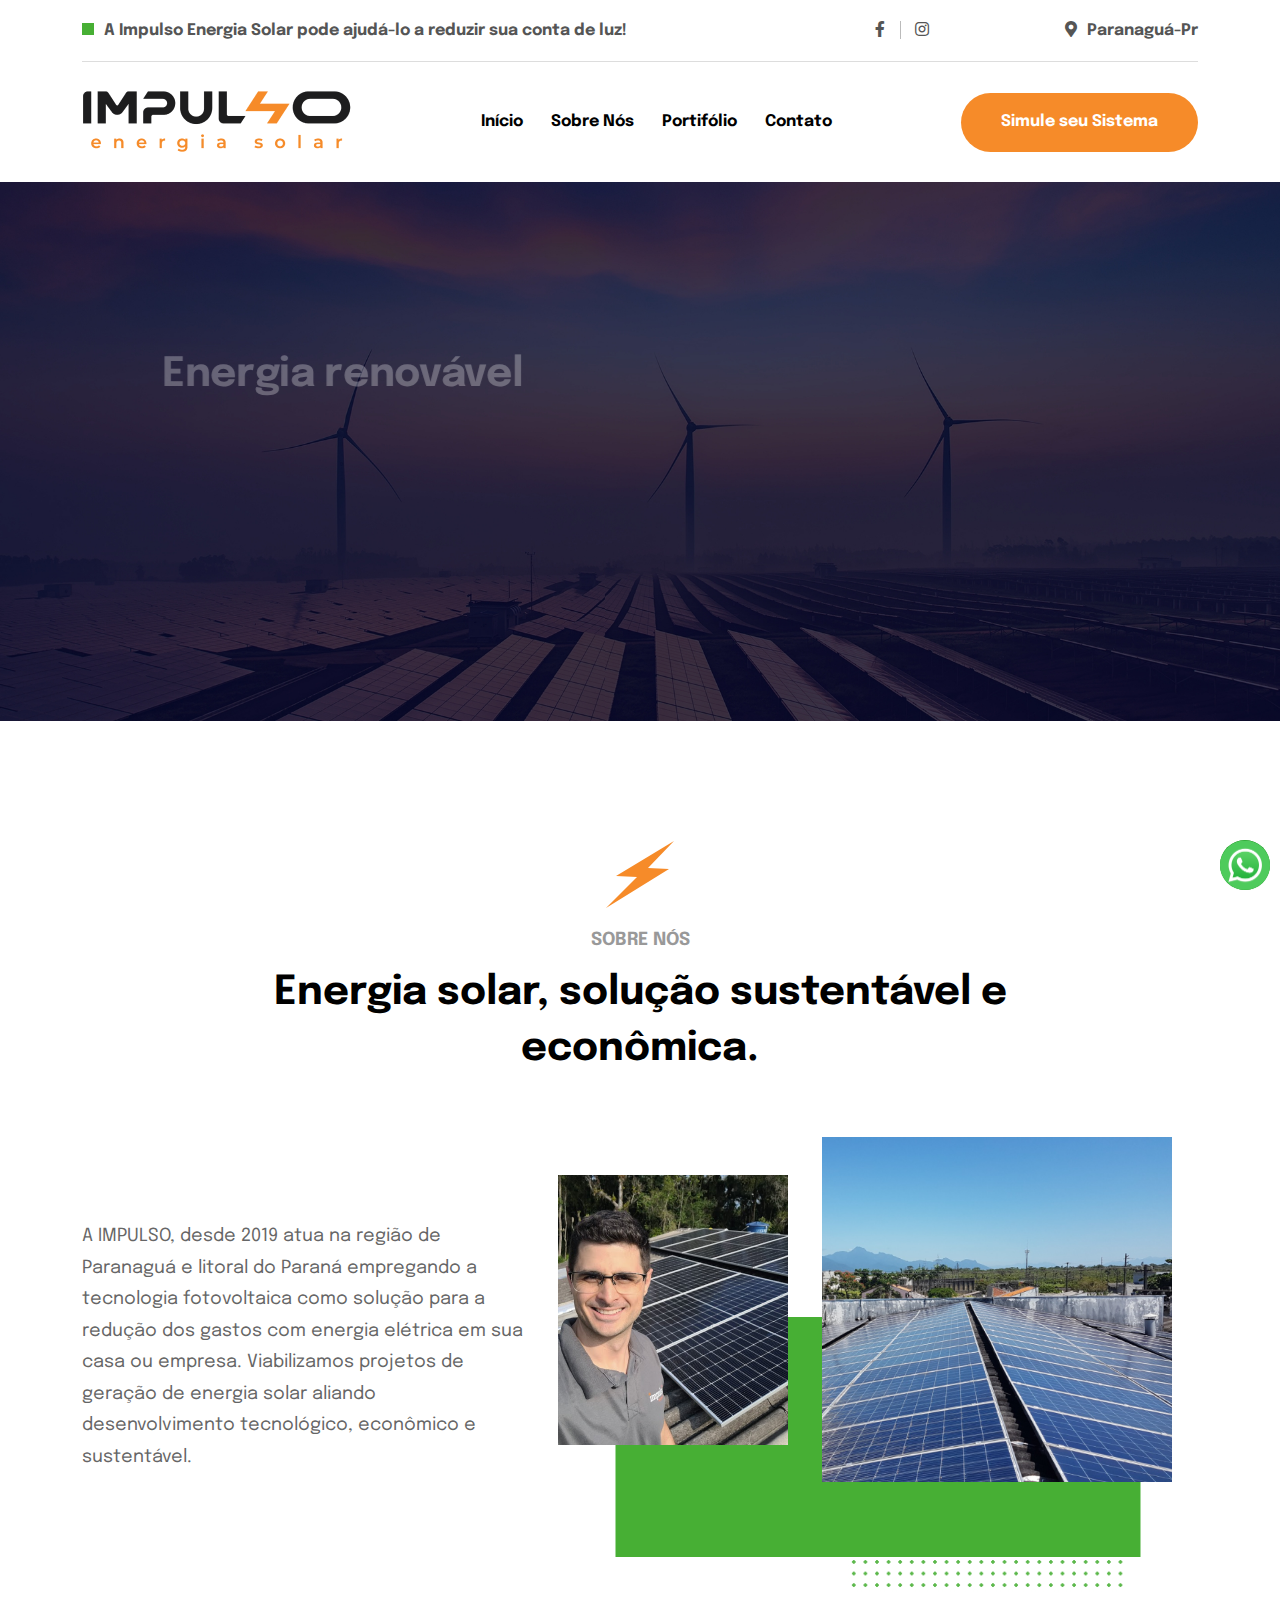
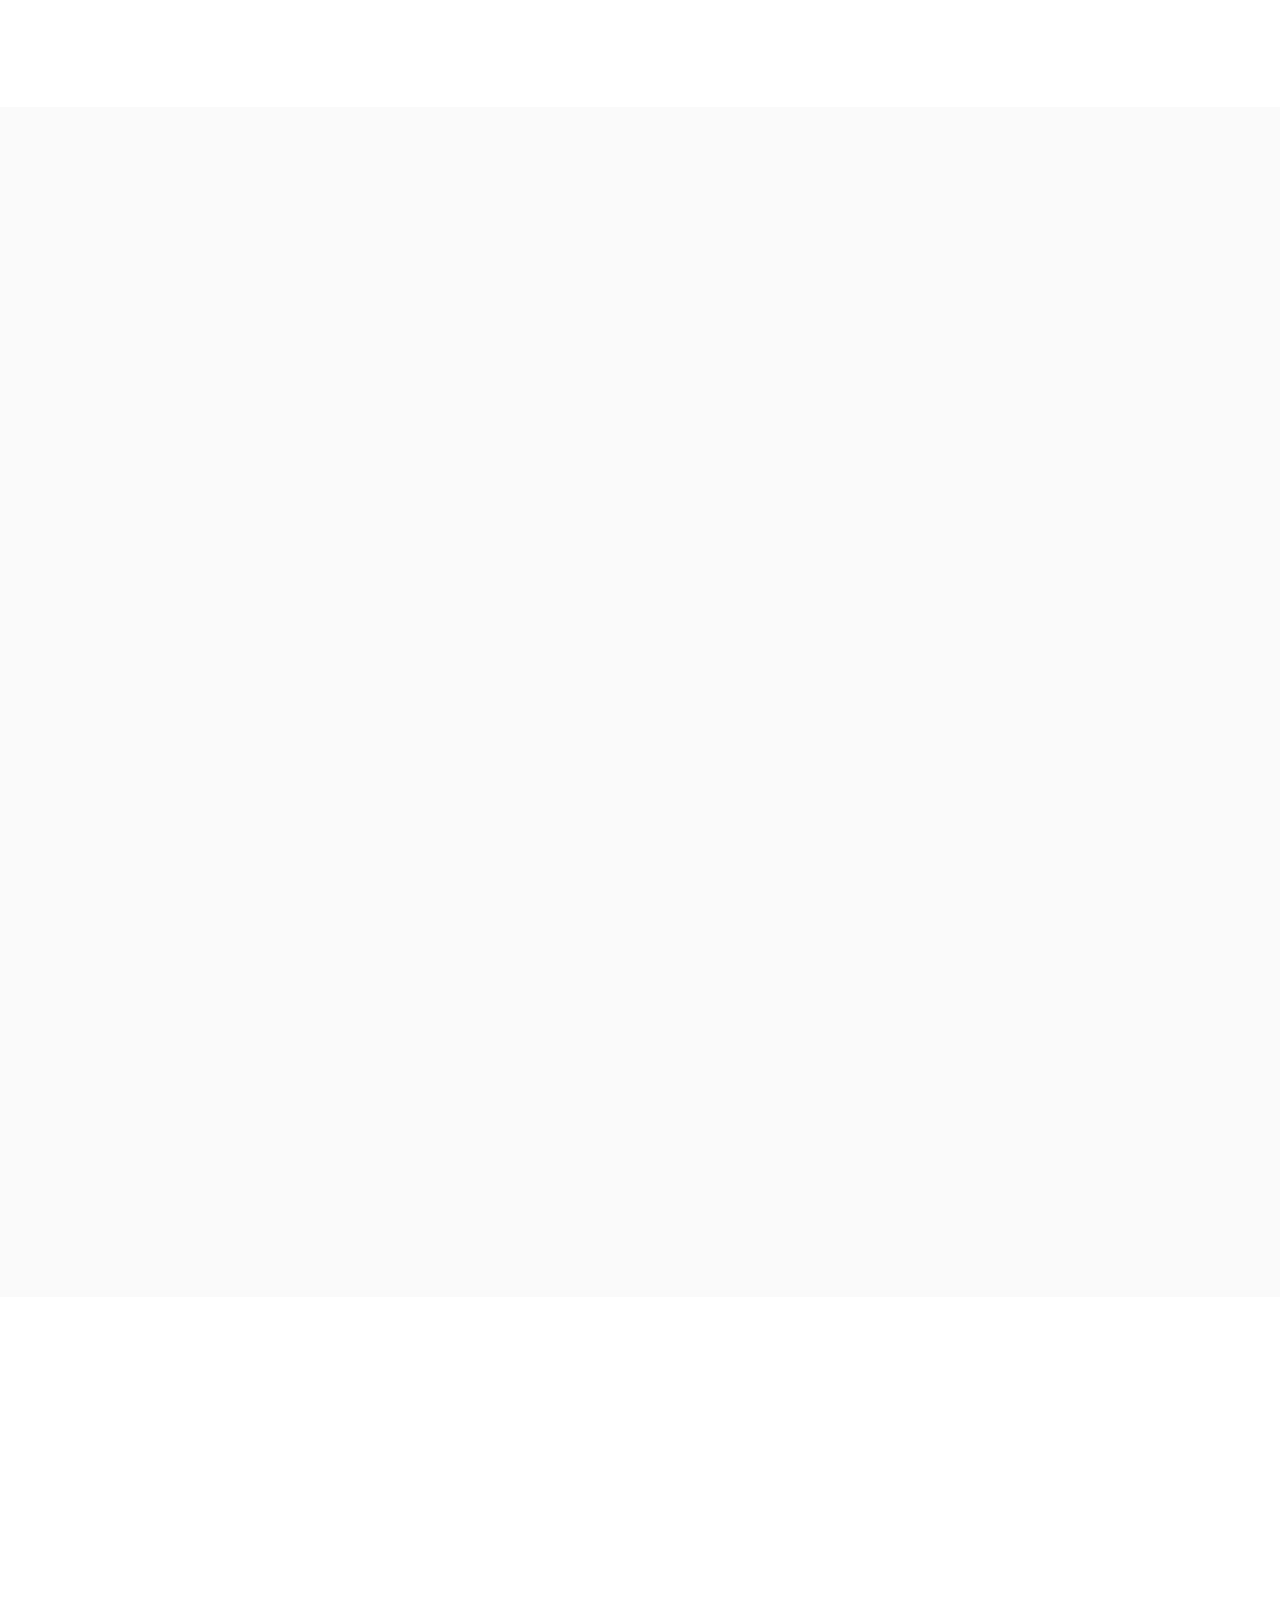
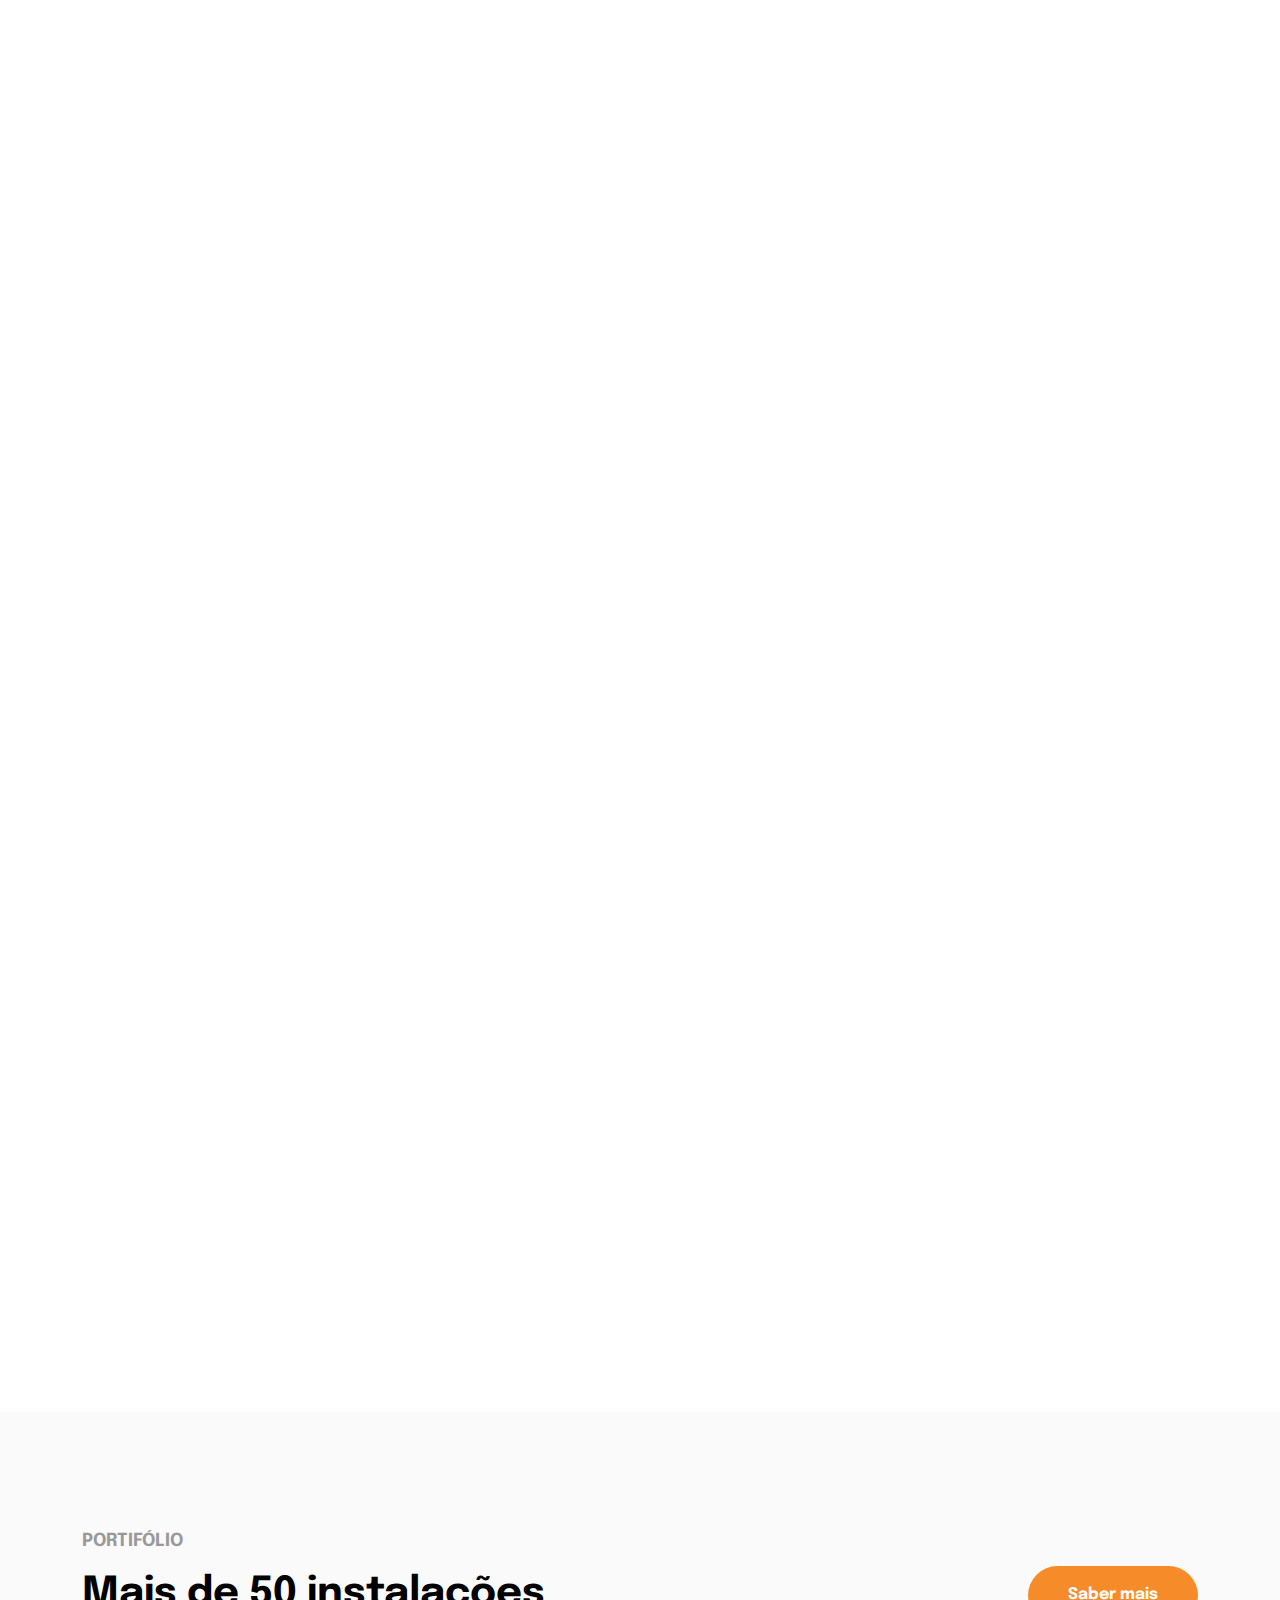
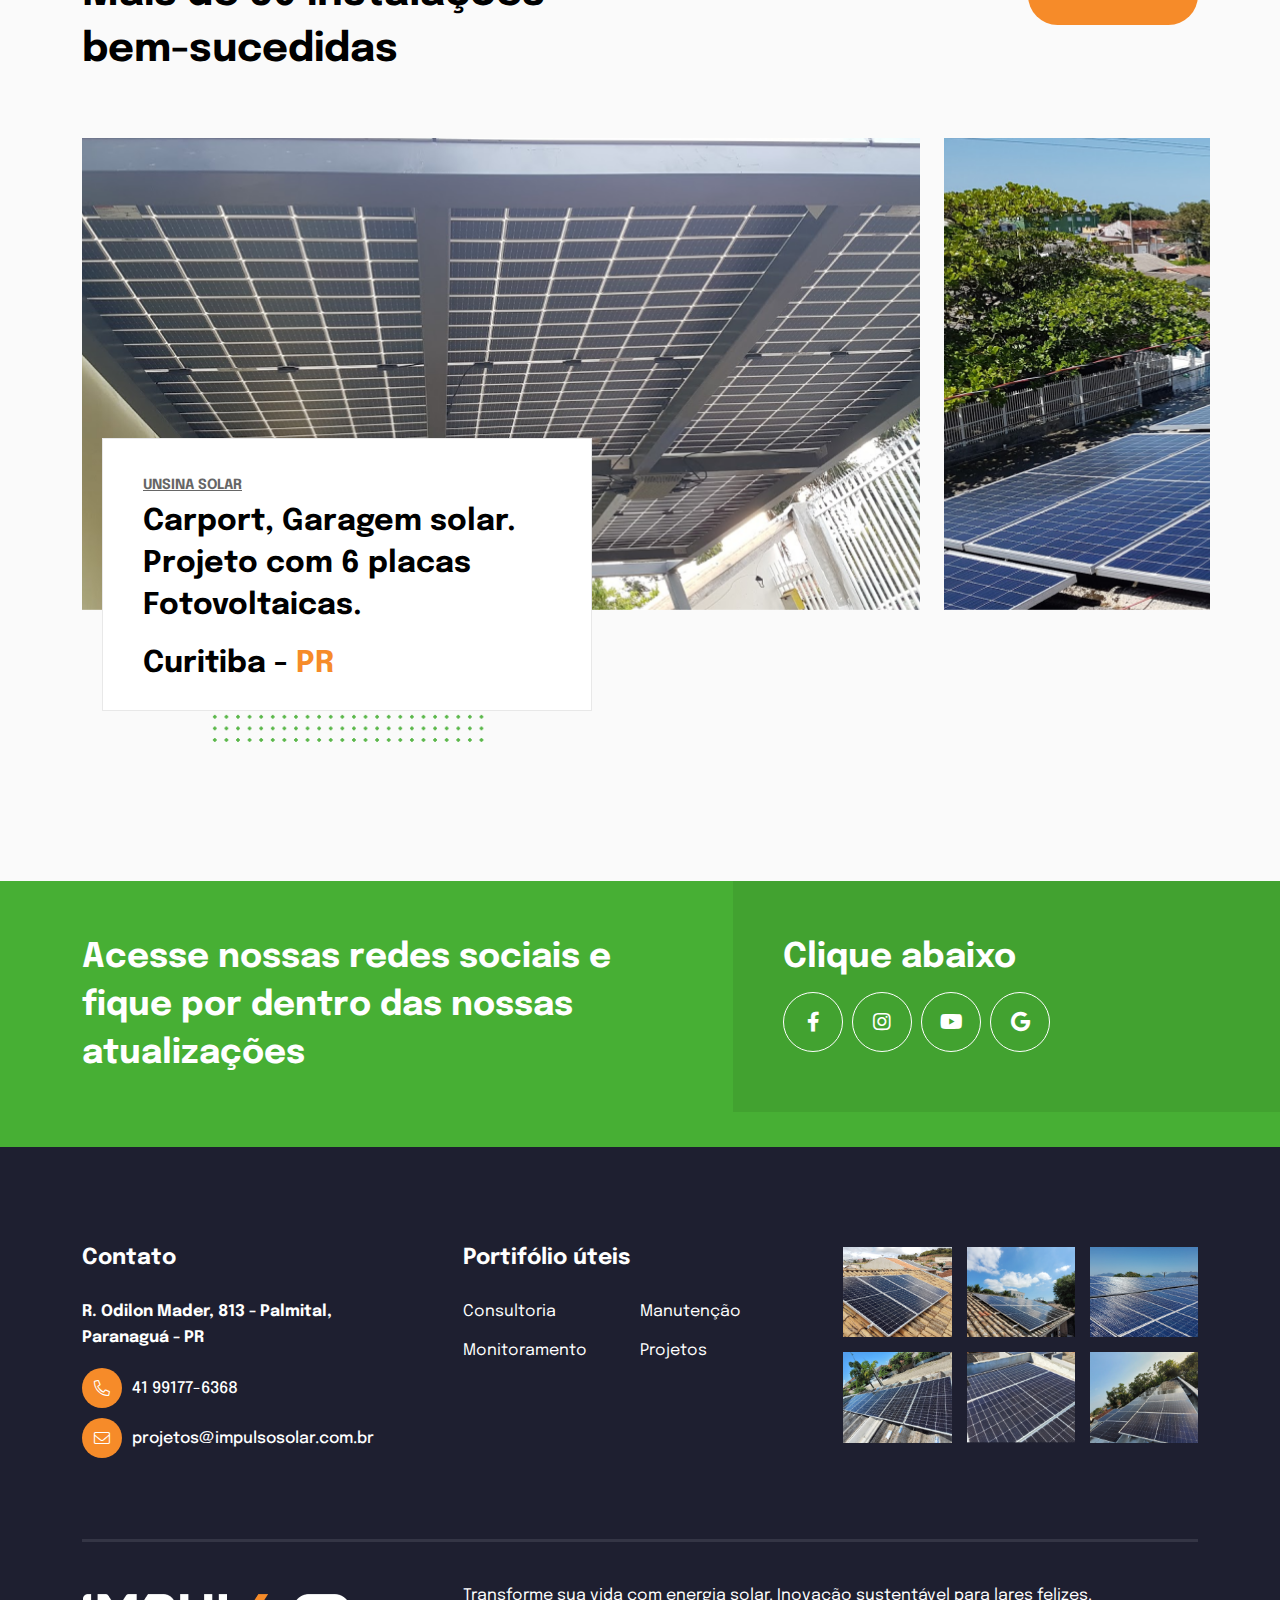
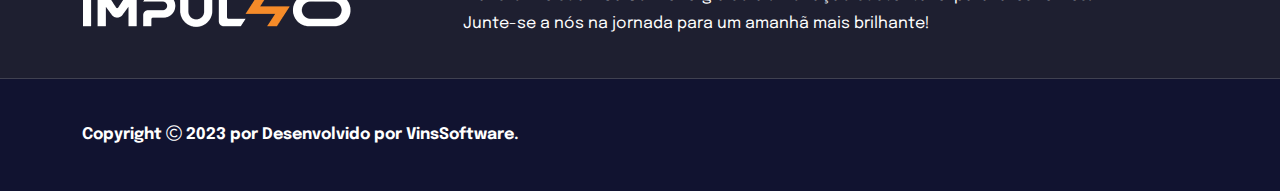
==== commit 5521b35b: "up" ====
--- a/index.html
+++ b/index.html
@@ -2131,7 +2131,7 @@
               <div class="project-img">
                 <a href="#!"
                   ><img
-                    src="assets/img/project/proj-1-1.jpg"
+                    src="assets/img/project/proj-1-2.jpg"
                     alt="project image"
                 /></a>
               </div>
@@ -2139,11 +2139,12 @@
                 <span class="project-category">Unsina Solar </span>
                 <h3 class="project-title h4">
                   <a href="#!" class="text-inherit"
-                    >Carport, Garagem solar. Projeto com 6 placas Fotovoltaicas.
+                    >Embalagens e Papelaria Carlesso, Projeto com 36 placas
+                    Fotovoltaicas.
                   </a>
                 </h3>
-                <span class="project-energytotal h4"
-                  >Curitiba - <span class="quantity">PR</span></span
+                <span class="project-energytotal h4">
+                  Pontal do Paraná - <span class="quantity">PR</span></span
                 >
                 <div class="shape-dotted"></div>
               </div>
@@ -2154,7 +2155,7 @@
               <div class="project-img">
                 <a href="#!"
                   ><img
-                    src="assets/img/project/proj-1-1.jpg"
+                    src="assets/img/project/proj-1-3.jpg"
                     alt="project image"
                 /></a>
               </div>
@@ -2162,11 +2163,12 @@
                 <span class="project-category">Unsina Solar </span>
                 <h3 class="project-title h4">
                   <a href="#!" class="text-inherit"
-                    >Carport, Garagem solar. Projeto com 6 placas Fotovoltaicas.
+                    >Fast Shark Lan House e Internet, Projeto com 38 placas
+                    Fotovoltaicas.
                   </a>
                 </h3>
                 <span class="project-energytotal h4"
-                  >Curitiba - <span class="quantity">PR</span></span
+                  >Paranaguá - <span class="quantity">PR</span></span
                 >
                 <div class="shape-dotted"></div>
               </div>
@@ -2177,7 +2179,7 @@
               <div class="project-img">
                 <a href="#!"
                   ><img
-                    src="assets/img/project/proj-1-1.jpg"
+                    src="assets/img/project/proj-1-4.jpg"
                     alt="project image"
                 /></a>
               </div>
@@ -2185,11 +2187,11 @@
                 <span class="project-category">Unsina Solar </span>
                 <h3 class="project-title h4">
                   <a href="#!" class="text-inherit"
-                    >Carport, Garagem solar. Projeto com 6 placas Fotovoltaicas.
+                    >Panificadora Marissol, Projeto com 96 placas Fotovoltaicas.
                   </a>
                 </h3>
                 <span class="project-energytotal h4"
-                  >Curitiba - <span class="quantity">PR</span></span
+                  >Pontal do Paraná - <span class="quantity">PR</span></span
                 >
                 <div class="shape-dotted"></div>
               </div>
@@ -2200,7 +2202,7 @@
               <div class="project-img">
                 <a href="#!"
                   ><img
-                    src="assets/img/project/proj-1-1.jpg"
+                    src="assets/img/project/proj-1-5.jpg"
                     alt="project image"
                 /></a>
               </div>
@@ -2208,11 +2210,11 @@
                 <span class="project-category">Unsina Solar </span>
                 <h3 class="project-title h4">
                   <a href="#!" class="text-inherit"
-                    >Carport, Garagem solar. Projeto com 6 placas Fotovoltaicas.
+                    >Peixaria Maris do Sul, Projeto com 64 placas Fotovoltaicas.
                   </a>
                 </h3>
                 <span class="project-energytotal h4"
-                  >Curitiba - <span class="quantity">PR</span></span
+                  >Pontal do Paraná - <span class="quantity">PR</span></span
                 >
                 <div class="shape-dotted"></div>
               </div>
@@ -2223,19 +2225,17 @@
               <div class="project-img">
                 <a href="#!"
                   ><img
-                    src="assets/img/project/proj-1-1.jpg"
+                    src="assets/img/project/proj-1-6.jpg"
                     alt="project image"
                 /></a>
               </div>
               <div class="project-content">
                 <span class="project-category">Unsina Solar </span>
                 <h3 class="project-title h4">
-                  <a href="#!" class="text-inherit"
-                    >Carport, Garagem solar. Projeto com 6 placas Fotovoltaicas.
-                  </a>
+                  <a href="#!" class="text-inherit">Projeto Residencial </a>
                 </h3>
                 <span class="project-energytotal h4"
-                  >Curitiba - <span class="quantity">PR</span></span
+                  >Praia Shangrilá - <span class="quantity">PR</span></span
                 >
                 <div class="shape-dotted"></div>
               </div>
@@ -2246,7 +2246,7 @@
               <div class="project-img">
                 <a href="#!"
                   ><img
-                    src="assets/img/project/proj-1-1.jpg"
+                    src="assets/img/project/proj-1-7.jpg"
                     alt="project image"
                 /></a>
               </div>
@@ -2254,11 +2254,11 @@
                 <span class="project-category">Unsina Solar </span>
                 <h3 class="project-title h4">
                   <a href="#!" class="text-inherit"
-                    >Carport, Garagem solar. Projeto com 6 placas Fotovoltaicas.
+                    >Projeto Residencial, Projeto com 4 placas Fotovoltaicas.
                   </a>
                 </h3>
                 <span class="project-energytotal h4"
-                  >Curitiba - <span class="quantity">PR</span></span
+                  >Morretes - <span class="quantity">PR</span></span
                 >
                 <div class="shape-dotted"></div>
               </div>
@@ -2269,7 +2269,7 @@
               <div class="project-img">
                 <a href="#!"
                   ><img
-                    src="assets/img/project/proj-1-1.jpg"
+                    src="assets/img/project/proj-1-8.jpg"
                     alt="project image"
                 /></a>
               </div>
@@ -2277,11 +2277,11 @@
                 <span class="project-category">Unsina Solar </span>
                 <h3 class="project-title h4">
                   <a href="#!" class="text-inherit"
-                    >Carport, Garagem solar. Projeto com 6 placas Fotovoltaicas.
+                    >Projeto Residencial, Projeto com 6 placas Fotovoltaicas.
                   </a>
                 </h3>
                 <span class="project-energytotal h4"
-                  >Curitiba - <span class="quantity">PR</span></span
+                  >Paranaguá - <span class="quantity">PR</span></span
                 >
                 <div class="shape-dotted"></div>
               </div>
@@ -2292,7 +2292,7 @@
               <div class="project-img">
                 <a href="#!"
                   ><img
-                    src="assets/img/project/proj-1-1.jpg"
+                    src="assets/img/project/proj-1-9.jpg"
                     alt="project image"
                 /></a>
               </div>
@@ -2300,11 +2300,11 @@
                 <span class="project-category">Unsina Solar </span>
                 <h3 class="project-title h4">
                   <a href="#!" class="text-inherit"
-                    >Carport, Garagem solar. Projeto com 6 placas Fotovoltaicas.
+                    >Projeto Residencial, Projeto com 7 placas Fotovoltaicas.
                   </a>
                 </h3>
                 <span class="project-energytotal h4"
-                  >Curitiba - <span class="quantity">PR</span></span
+                  >Paranaguá - <span class="quantity">PR</span></span
                 >
                 <div class="shape-dotted"></div>
               </div>
@@ -2315,7 +2315,7 @@
               <div class="project-img">
                 <a href="#!"
                   ><img
-                    src="assets/img/project/proj-1-1.jpg"
+                    src="assets/img/project/proj-2-0.jpg"
                     alt="project image"
                 /></a>
               </div>
@@ -2323,11 +2323,11 @@
                 <span class="project-category">Unsina Solar </span>
                 <h3 class="project-title h4">
                   <a href="#!" class="text-inherit"
-                    >Carport, Garagem solar. Projeto com 6 placas Fotovoltaicas.
+                    >Projeto Residencial, Projeto com 10 placas Fotovoltaicas.
                   </a>
                 </h3>
                 <span class="project-energytotal h4"
-                  >Curitiba - <span class="quantity">PR</span></span
+                  >Praia Ipanema - <span class="quantity">PR</span></span
                 >
                 <div class="shape-dotted"></div>
               </div>
@@ -2338,7 +2338,7 @@
               <div class="project-img">
                 <a href="#!"
                   ><img
-                    src="assets/img/project/proj-1-1.jpg"
+                    src="assets/img/project/proj-2-1.jpg"
                     alt="project image"
                 /></a>
               </div>
@@ -2346,11 +2346,11 @@
                 <span class="project-category">Unsina Solar </span>
                 <h3 class="project-title h4">
                   <a href="#!" class="text-inherit"
-                    >Carport, Garagem solar. Projeto com 6 placas Fotovoltaicas.
+                    >Projeto Residencial, Projeto com 12 placas Fotovoltaicas.
                   </a>
                 </h3>
                 <span class="project-energytotal h4"
-                  >Curitiba - <span class="quantity">PR</span></span
+                  >Paranaguá - <span class="quantity">PR</span></span
                 >
                 <div class="shape-dotted"></div>
               </div>
@@ -2361,7 +2361,7 @@
               <div class="project-img">
                 <a href="#!"
                   ><img
-                    src="assets/img/project/proj-1-1.jpg"
+                    src="assets/img/project/proj-2-2.jpg"
                     alt="project image"
                 /></a>
               </div>
@@ -2369,11 +2369,11 @@
                 <span class="project-category">Unsina Solar </span>
                 <h3 class="project-title h4">
                   <a href="#!" class="text-inherit"
-                    >Carport, Garagem solar. Projeto com 6 placas Fotovoltaicas.
+                    >Projeto Residencial, Projeto com 14 placas Fotovoltaicas.
                   </a>
                 </h3>
                 <span class="project-energytotal h4"
-                  >Curitiba - <span class="quantity">PR</span></span
+                  >Praia de Leste - <span class="quantity">PR</span></span
                 >
                 <div class="shape-dotted"></div>
               </div>
@@ -2384,7 +2384,7 @@
               <div class="project-img">
                 <a href="#!"
                   ><img
-                    src="assets/img/project/proj-1-1.jpg"
+                    src="assets/img/project/proj-2-3.jpg"
                     alt="project image"
                 /></a>
               </div>
@@ -2392,11 +2392,11 @@
                 <span class="project-category">Unsina Solar </span>
                 <h3 class="project-title h4">
                   <a href="#!" class="text-inherit"
-                    >Carport, Garagem solar. Projeto com 6 placas Fotovoltaicas.
+                    >Projeto Residencial, Projeto com 24 placas Fotovoltaicas.
                   </a>
                 </h3>
                 <span class="project-energytotal h4"
-                  >Curitiba - <span class="quantity">PR</span></span
+                  >Pontal do Sul - <span class="quantity">PR</span></span
                 >
                 <div class="shape-dotted"></div>
               </div>
@@ -2407,7 +2407,7 @@
               <div class="project-img">
                 <a href="#!"
                   ><img
-                    src="assets/img/project/proj-1-1.jpg"
+                    src="assets/img/project/proj-2-4.jpg"
                     alt="project image"
                 /></a>
               </div>
@@ -2415,11 +2415,12 @@
                 <span class="project-category">Unsina Solar </span>
                 <h3 class="project-title h4">
                   <a href="#!" class="text-inherit"
-                    >Carport, Garagem solar. Projeto com 6 placas Fotovoltaicas.
+                    >Restaurante Costelão de Ipanema, Projeto com 90 placas
+                    Fotovoltaicas.
                   </a>
                 </h3>
                 <span class="project-energytotal h4"
-                  >Curitiba - <span class="quantity">PR</span></span
+                  >Praia de Ipanema - <span class="quantity">PR</span></span
                 >
                 <div class="shape-dotted"></div>
               </div>
@@ -2430,7 +2431,7 @@
               <div class="project-img">
                 <a href="#!"
                   ><img
-                    src="assets/img/project/proj-1-1.jpg"
+                    src="assets/img/project/proj-2-5.jpg"
                     alt="project image"
                 /></a>
               </div>
@@ -2438,34 +2439,11 @@
                 <span class="project-category">Unsina Solar </span>
                 <h3 class="project-title h4">
                   <a href="#!" class="text-inherit"
-                    >Carport, Garagem solar. Projeto com 6 placas Fotovoltaicas.
+                    >Supermercado Menin, Projeto com 225 placas Fotovoltaicas.
                   </a>
                 </h3>
                 <span class="project-energytotal h4"
-                  >Curitiba - <span class="quantity">PR</span></span
-                >
-                <div class="shape-dotted"></div>
-              </div>
-            </div>
-          </div>
-          <div class="col-auto">
-            <div class="project-style1 layout2">
-              <div class="project-img">
-                <a href="#!"
-                  ><img
-                    src="assets/img/project/proj-1-1.jpg"
-                    alt="project image"
-                /></a>
-              </div>
-              <div class="project-content">
-                <span class="project-category">Unsina Solar </span>
-                <h3 class="project-title h4">
-                  <a href="#!" class="text-inherit"
-                    >Carport, Garagem solar. Projeto com 6 placas Fotovoltaicas.
-                  </a>
-                </h3>
-                <span class="project-energytotal h4"
-                  >Curitiba - <span class="quantity">PR</span></span
+                  >Praia de Leste - <span class="quantity">PR</span></span
                 >
                 <div class="shape-dotted"></div>
               </div>
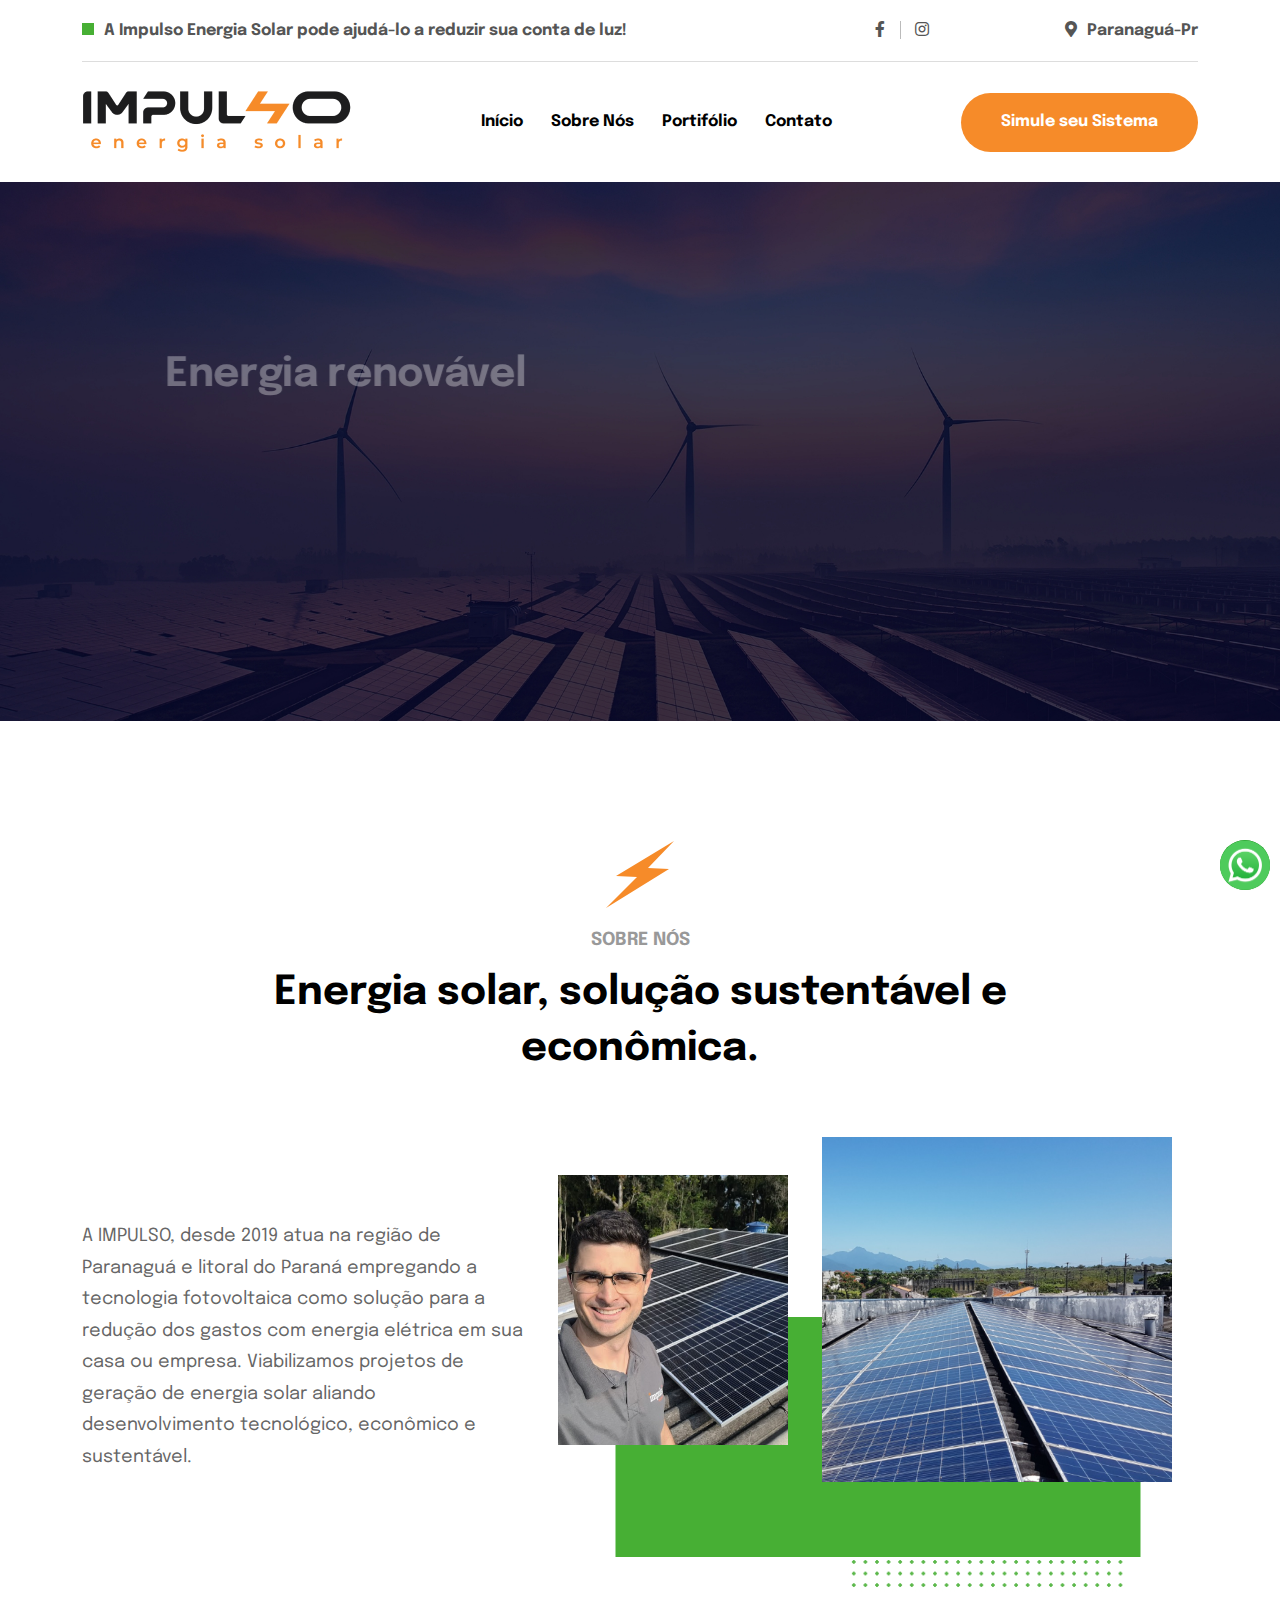
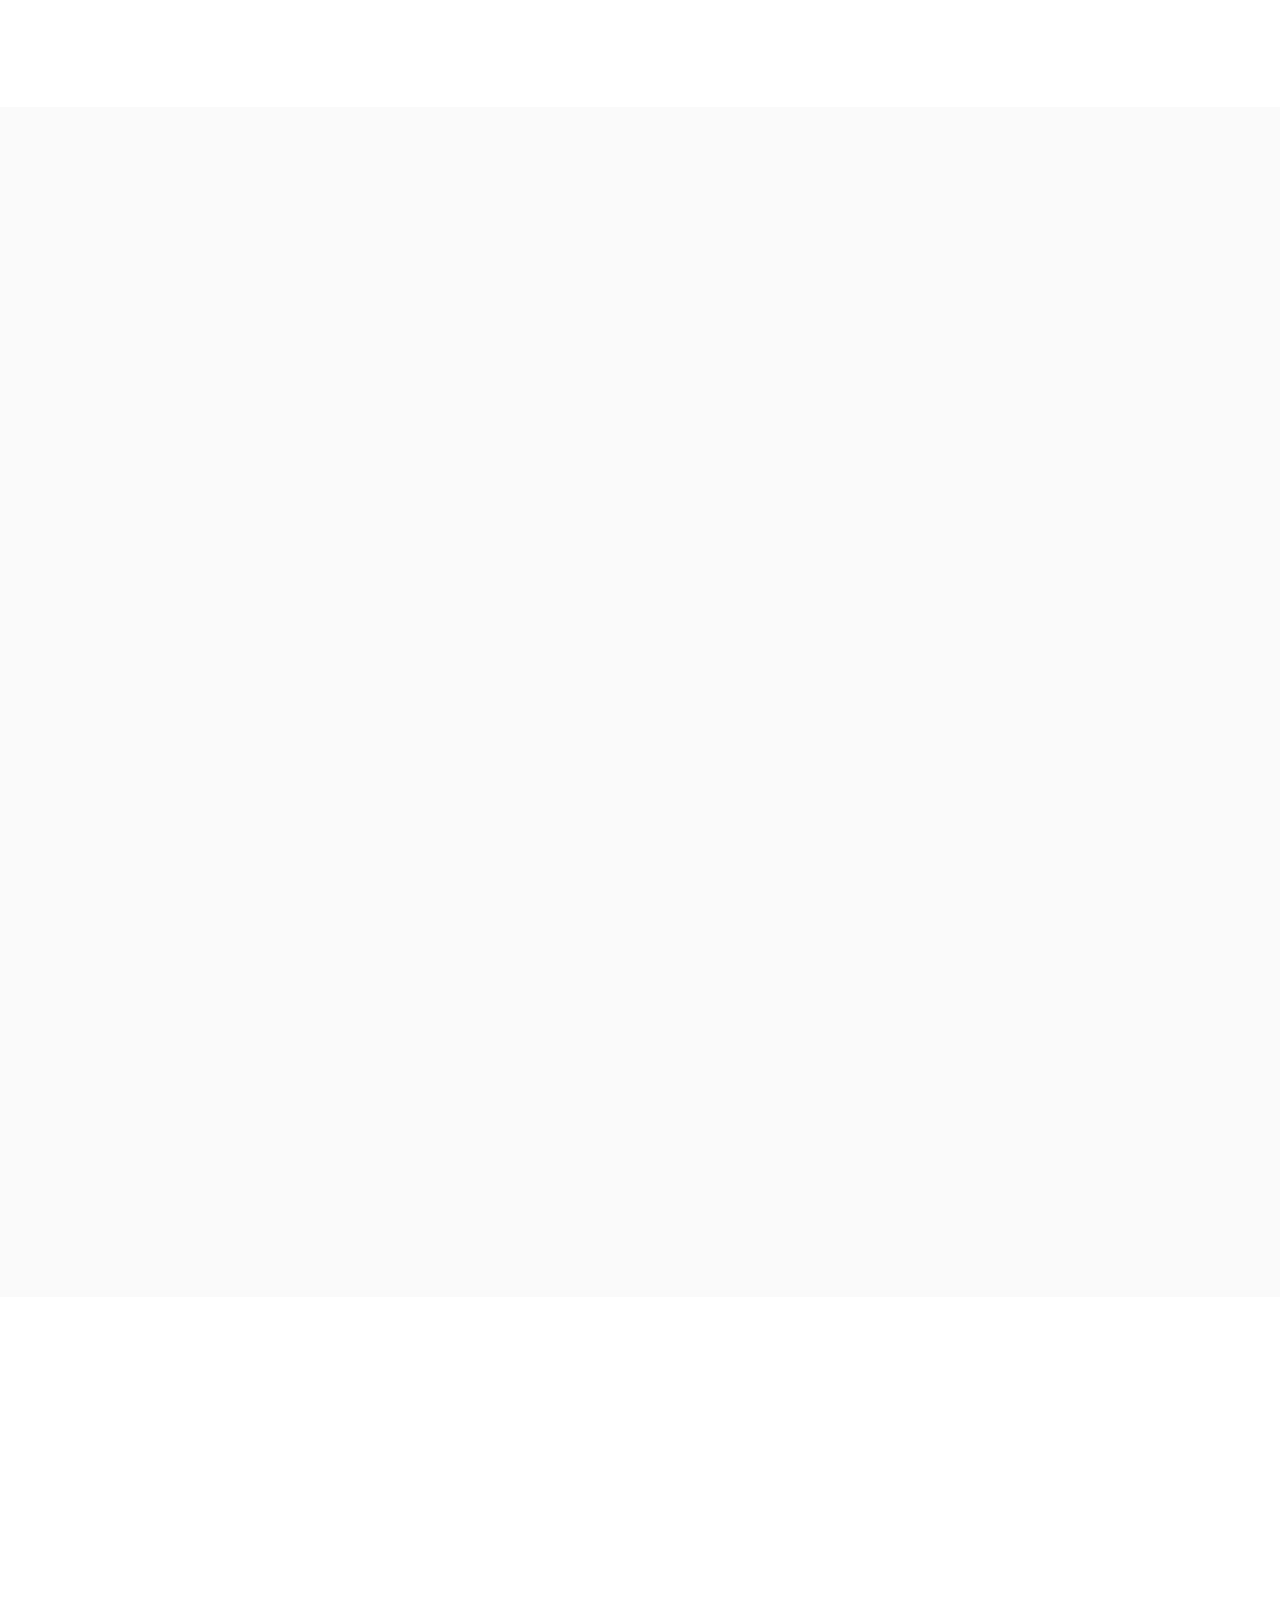
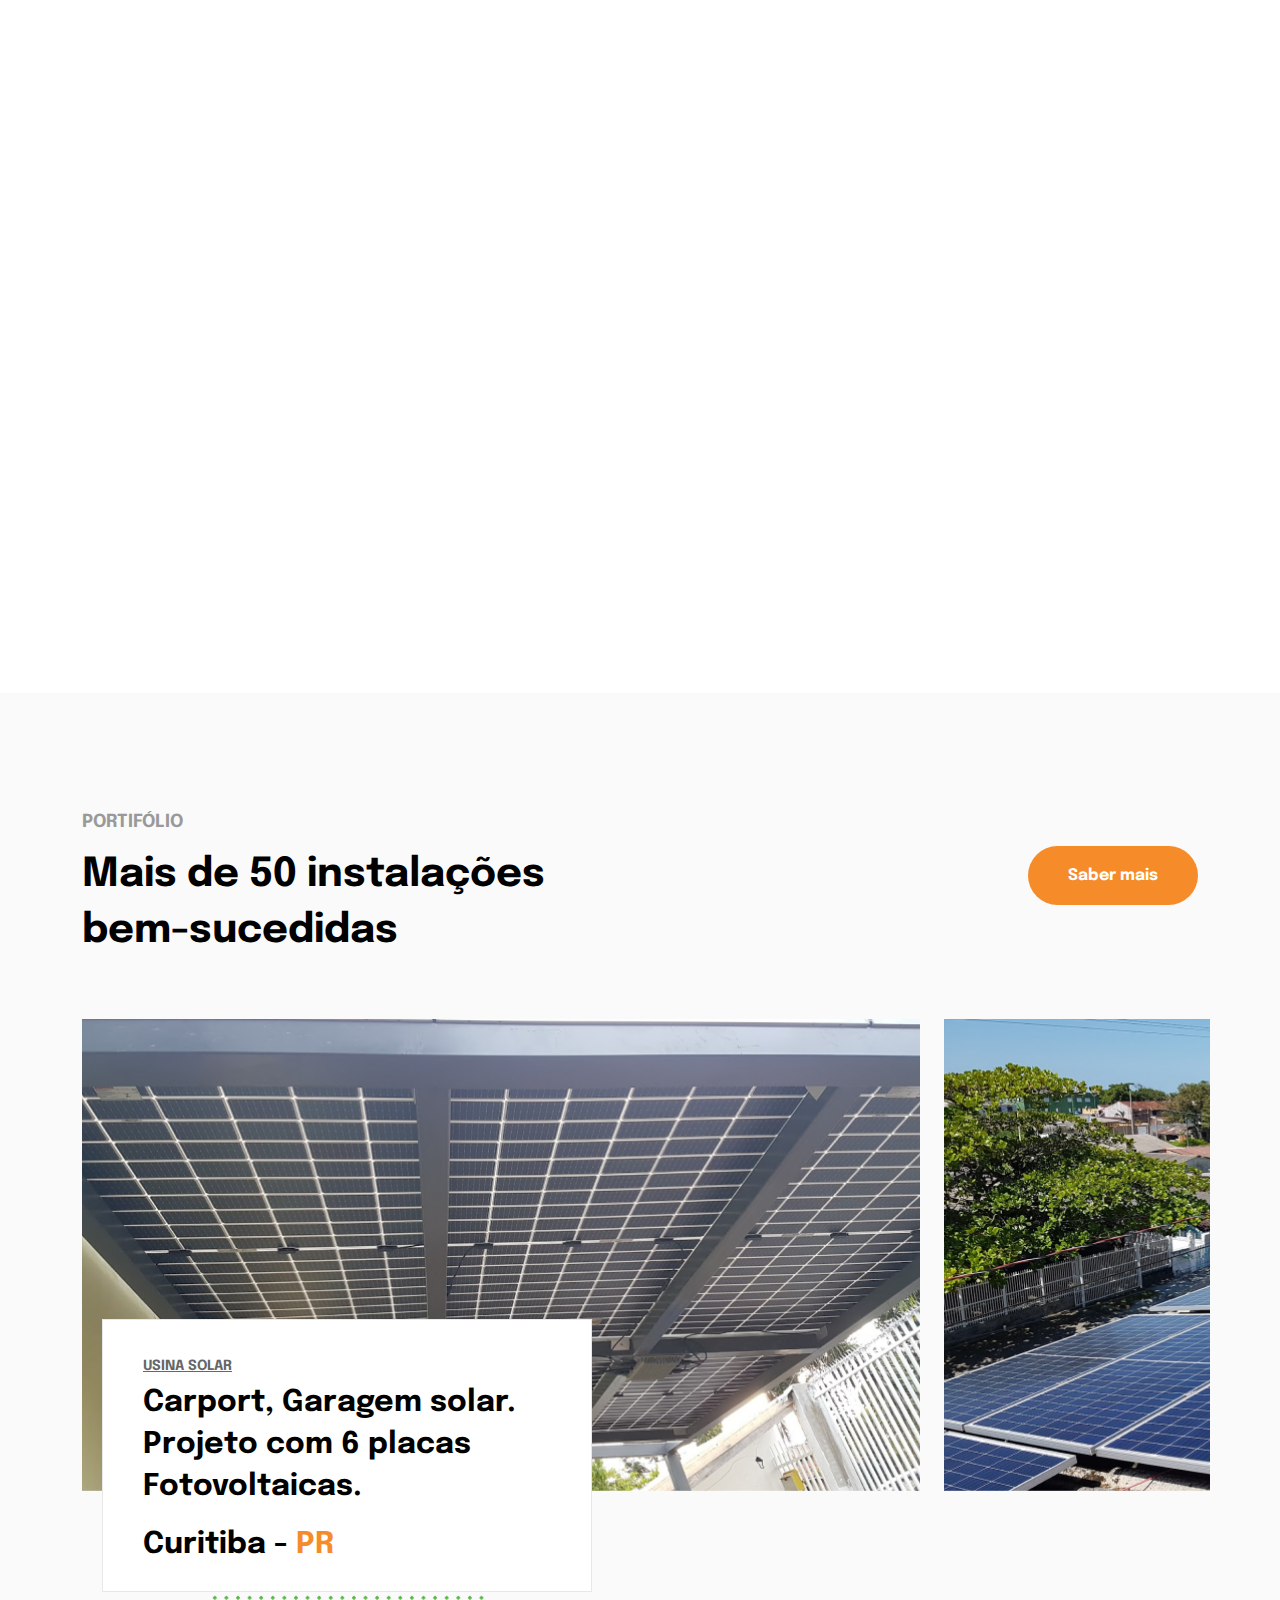
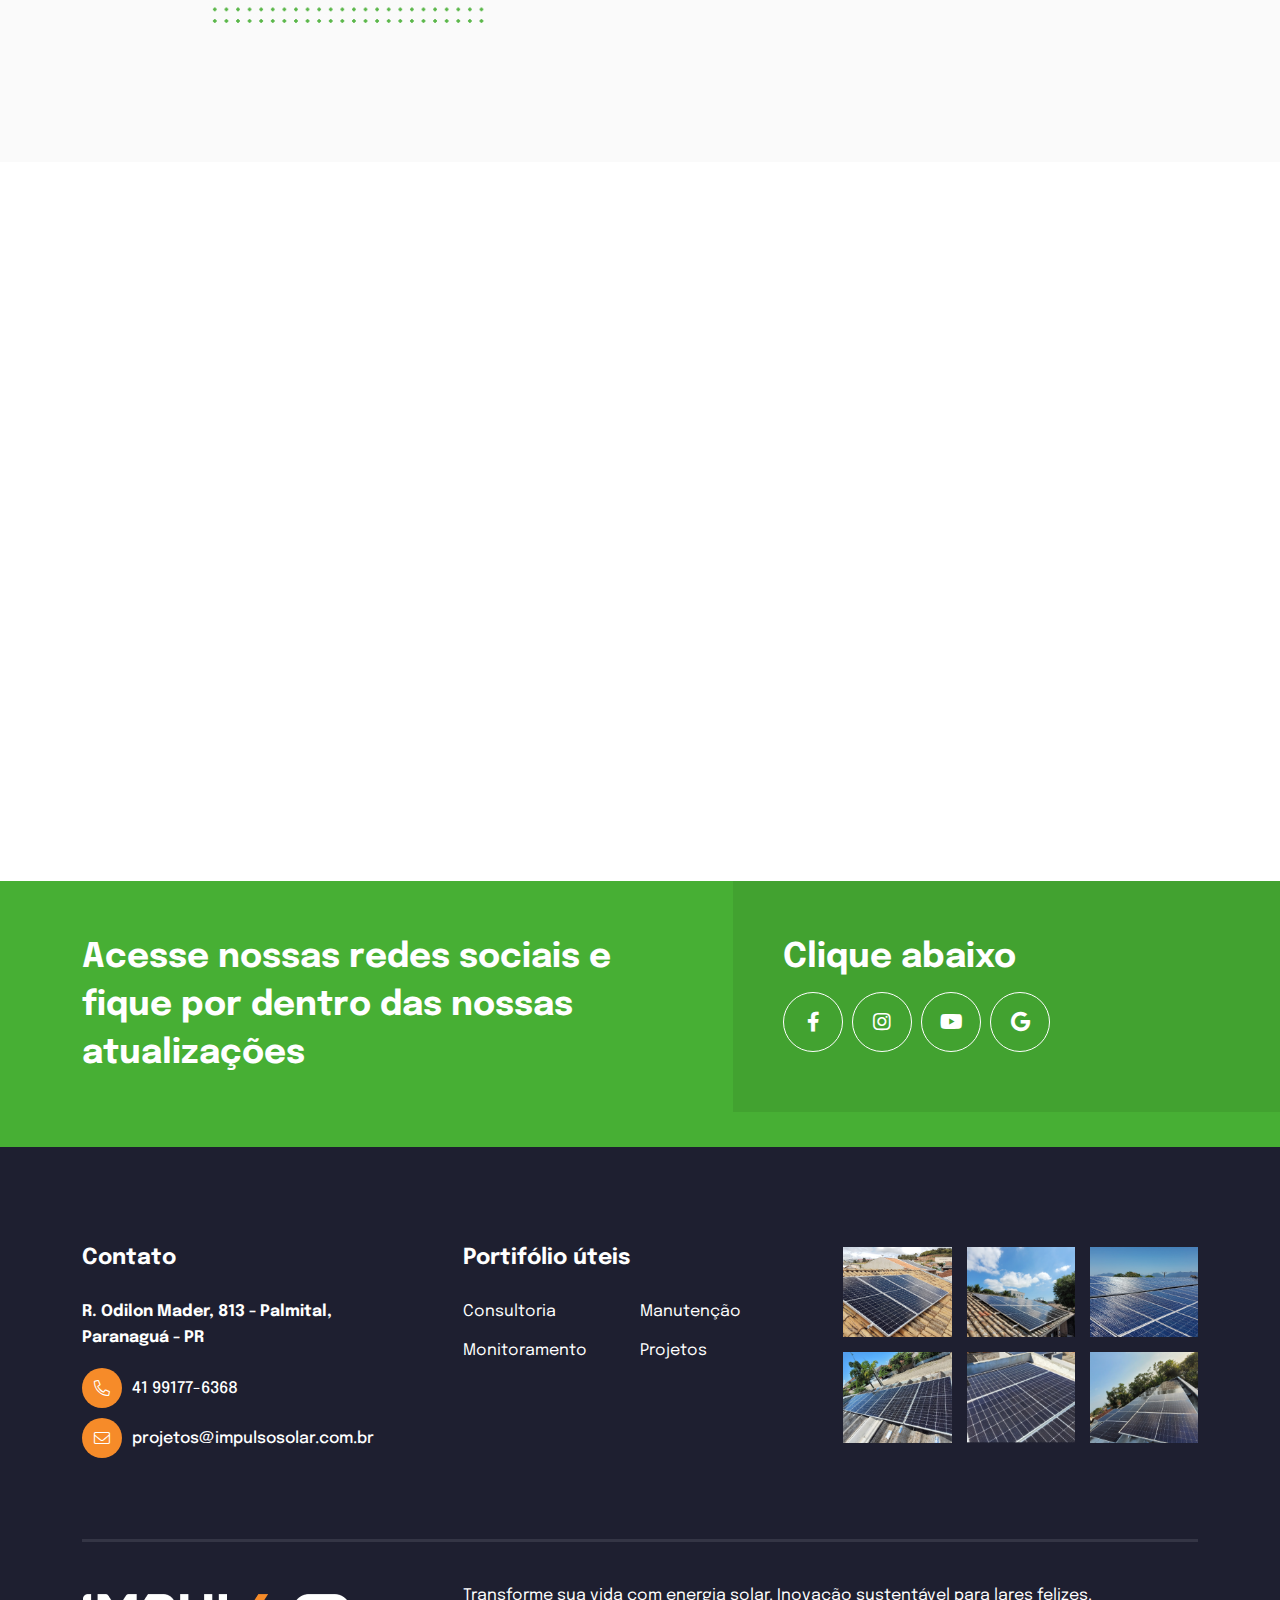
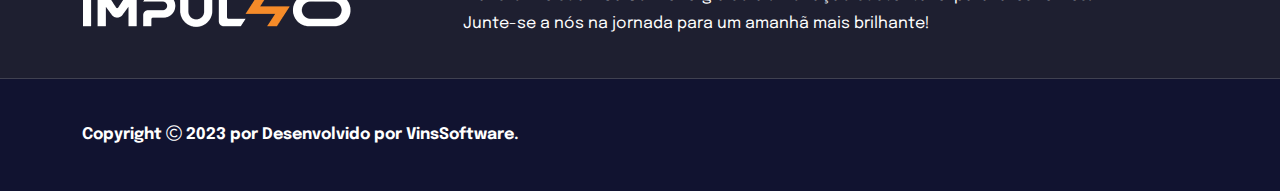
==== commit 6b544de0: "up" ====
--- a/index.html
+++ b/index.html
@@ -1807,10 +1807,11 @@
                 />
               </div>
               <div class="media-body">
-                <span class="media-title h5">Equipe especializada</span>
+                <span class="media-title h5">Independência Energética</span>
                 <p class="media-info">
-                  Nossa equipe especializada, está pronta para superar suas
-                  expectativas e oferecer resultados excepcionais.
+                  Desfrute da liberdade energética, sendo menos dependente da
+                  rede elétrica convencional e garantindo um fornecimento
+                  estável e confiável.
                 </p>
               </div>
             </div>
@@ -1822,11 +1823,10 @@
                 />
               </div>
               <div class="media-body">
-                <span class="media-title h5">Garantimos seu investimento</span>
+                <span class="media-title h5">Economia Sustentável</span>
                 <p class="media-info">
-                  Garantimos que seu investimento em energia solar será
-                  recompensado com economias duradouras e benefícios
-                  sustentáveis para sua residência.
+                  Economize significativamente na conta de energia, promovendo
+                  uma gestão financeira mais eficiente e sustentável.
                 </p>
               </div>
             </div>
@@ -1838,11 +1838,11 @@
                 />
               </div>
               <div class="media-body">
-                <span class="media-title h5">Instalação Fácil</span>
+                <span class="media-title h5">Ecologia Renovável</span>
                 <p class="media-info">
-                  Desfrute de uma instalação descomplicada. Nossas placas
-                  solares são projetadas para simplicidade, rapidez e eficiência
-                  em sua casa.
+                  Ao adotar energia solar, contribua para um planeta mais
+                  saudável, reduzindo a emissão de poluentes e preservando a
+                  natureza.
                 </p>
               </div>
             </div>
@@ -1851,44 +1851,6 @@
       </div>
     </section>
     <!-- Garantias ok -->
-
-    <!-- CTA 1 -->
-    <section class="space-bottom">
-      <div
-        class="container text-center text-xl-start wow fadeInUp"
-        data-wow-delay="0.3s"
-      >
-        <div class="cta-box1">
-          <div class="shape-dotted jump-reverse"></div>
-          <div class="row">
-            <div class="col-xl-7 col-xxl-8 mb-30 mb-xl-0">
-              <span class="sec-subtitle">Energia Sustentável em Casa</span>
-              <h2 class="sec-title">
-                Faça a escolha certa! Conte conosco para uma instalação solar
-                fácil, eficaz e vantajosa para seu bolso e planeta.
-              </h2>
-              <a
-                href="https://api.whatsapp.com/send?phone=5541991776368"
-                target="_blank"
-                class="vs-btn"
-                >Contate-nos</a
-              >
-              <p class="cta-number">
-                <img src="assets/img/icon/info-1-2.png" alt="about" />
-                Ligue Agora:
-                <a href="#!" class="text-reset">41 99177-6368</a>
-              </p>
-            </div>
-            <div class="col-xl col-xxl">
-              <div class="cta-img1">
-                <img src="assets/img/cta/cta-1-1.png" alt="cta" />
-              </div>
-            </div>
-          </div>
-        </div>
-      </div>
-    </section>
-    <!-- CTA 1 -->
 
     <!--Plano de pagamento
     <section class="space">
@@ -2113,7 +2075,7 @@
                 /></a>
               </div>
               <div class="project-content">
-                <span class="project-category">Unsina Solar </span>
+                <span class="project-category">Usina Solar </span>
                 <h3 class="project-title h4">
                   <a href="#!" class="text-inherit"
                     >Carport, Garagem solar. Projeto com 6 placas Fotovoltaicas.
@@ -2136,7 +2098,7 @@
                 /></a>
               </div>
               <div class="project-content">
-                <span class="project-category">Unsina Solar </span>
+                <span class="project-category">Usina Solar </span>
                 <h3 class="project-title h4">
                   <a href="#!" class="text-inherit"
                     >Embalagens e Papelaria Carlesso, Projeto com 36 placas
@@ -2160,7 +2122,7 @@
                 /></a>
               </div>
               <div class="project-content">
-                <span class="project-category">Unsina Solar </span>
+                <span class="project-category">Usina Solar </span>
                 <h3 class="project-title h4">
                   <a href="#!" class="text-inherit"
                     >Fast Shark Lan House e Internet, Projeto com 38 placas
@@ -2184,7 +2146,7 @@
                 /></a>
               </div>
               <div class="project-content">
-                <span class="project-category">Unsina Solar </span>
+                <span class="project-category">Usina Solar </span>
                 <h3 class="project-title h4">
                   <a href="#!" class="text-inherit"
                     >Panificadora Marissol, Projeto com 96 placas Fotovoltaicas.
@@ -2207,7 +2169,7 @@
                 /></a>
               </div>
               <div class="project-content">
-                <span class="project-category">Unsina Solar </span>
+                <span class="project-category">Usina Solar </span>
                 <h3 class="project-title h4">
                   <a href="#!" class="text-inherit"
                     >Peixaria Maris do Sul, Projeto com 64 placas Fotovoltaicas.
@@ -2230,7 +2192,7 @@
                 /></a>
               </div>
               <div class="project-content">
-                <span class="project-category">Unsina Solar </span>
+                <span class="project-category">Usina Solar </span>
                 <h3 class="project-title h4">
                   <a href="#!" class="text-inherit">Projeto Residencial </a>
                 </h3>
@@ -2251,7 +2213,7 @@
                 /></a>
               </div>
               <div class="project-content">
-                <span class="project-category">Unsina Solar </span>
+                <span class="project-category">Usina Solar </span>
                 <h3 class="project-title h4">
                   <a href="#!" class="text-inherit"
                     >Projeto Residencial, Projeto com 4 placas Fotovoltaicas.
@@ -2274,7 +2236,7 @@
                 /></a>
               </div>
               <div class="project-content">
-                <span class="project-category">Unsina Solar </span>
+                <span class="project-category">Usina Solar </span>
                 <h3 class="project-title h4">
                   <a href="#!" class="text-inherit"
                     >Projeto Residencial, Projeto com 6 placas Fotovoltaicas.
@@ -2297,7 +2259,7 @@
                 /></a>
               </div>
               <div class="project-content">
-                <span class="project-category">Unsina Solar </span>
+                <span class="project-category">Usina Solar </span>
                 <h3 class="project-title h4">
                   <a href="#!" class="text-inherit"
                     >Projeto Residencial, Projeto com 7 placas Fotovoltaicas.
@@ -2320,7 +2282,7 @@
                 /></a>
               </div>
               <div class="project-content">
-                <span class="project-category">Unsina Solar </span>
+                <span class="project-category">Usina Solar </span>
                 <h3 class="project-title h4">
                   <a href="#!" class="text-inherit"
                     >Projeto Residencial, Projeto com 10 placas Fotovoltaicas.
@@ -2343,7 +2305,7 @@
                 /></a>
               </div>
               <div class="project-content">
-                <span class="project-category">Unsina Solar </span>
+                <span class="project-category">Usina Solar </span>
                 <h3 class="project-title h4">
                   <a href="#!" class="text-inherit"
                     >Projeto Residencial, Projeto com 12 placas Fotovoltaicas.
@@ -2366,7 +2328,7 @@
                 /></a>
               </div>
               <div class="project-content">
-                <span class="project-category">Unsina Solar </span>
+                <span class="project-category">Usina Solar </span>
                 <h3 class="project-title h4">
                   <a href="#!" class="text-inherit"
                     >Projeto Residencial, Projeto com 14 placas Fotovoltaicas.
@@ -2389,7 +2351,7 @@
                 /></a>
               </div>
               <div class="project-content">
-                <span class="project-category">Unsina Solar </span>
+                <span class="project-category">Usina Solar </span>
                 <h3 class="project-title h4">
                   <a href="#!" class="text-inherit"
                     >Projeto Residencial, Projeto com 24 placas Fotovoltaicas.
@@ -2412,7 +2374,7 @@
                 /></a>
               </div>
               <div class="project-content">
-                <span class="project-category">Unsina Solar </span>
+                <span class="project-category">Usina Solar </span>
                 <h3 class="project-title h4">
                   <a href="#!" class="text-inherit"
                     >Restaurante Costelão de Ipanema, Projeto com 90 placas
@@ -2436,7 +2398,7 @@
                 /></a>
               </div>
               <div class="project-content">
-                <span class="project-category">Unsina Solar </span>
+                <span class="project-category">Usina Solar </span>
                 <h3 class="project-title h4">
                   <a href="#!" class="text-inherit"
                     >Supermercado Menin, Projeto com 225 placas Fotovoltaicas.
@@ -2599,6 +2561,44 @@
     </div>
   </section>-->
     <!-- blog -->
+
+    <!-- CTA 1 -->
+    <section class="space-bottom">
+      <div
+        class="container text-center text-xl-start wow fadeInUp"
+        data-wow-delay="0.3s"
+      >
+        <div class="cta-box1">
+          <div class="shape-dotted jump-reverse"></div>
+          <div class="row">
+            <div class="col-xl-7 col-xxl-8 mb-30 mb-xl-0">
+              <span class="sec-subtitle">Energia Sustentável em Casa</span>
+              <h2 class="sec-title">
+                Faça a escolha certa! Conte conosco para uma instalação solar
+                fácil, eficaz e vantajosa para seu bolso e planeta.
+              </h2>
+              <a
+                href="https://api.whatsapp.com/send?phone=5541991776368"
+                target="_blank"
+                class="vs-btn"
+                >Contate-nos</a
+              >
+              <p class="cta-number">
+                <img src="assets/img/icon/info-1-2.png" alt="about" />
+                Ligue Agora:
+                <a href="#!" class="text-reset">41 99177-6368</a>
+              </p>
+            </div>
+            <div class="col-xl col-xxl">
+              <div class="cta-img1">
+                <img src="assets/img/cta/cta-1-1.png" alt="cta" />
+              </div>
+            </div>
+          </div>
+        </div>
+      </div>
+    </section>
+    <!-- CTA 1 -->
 
     <!-- redes sociais-->
     <section class="bg-theme overflow-hidden">
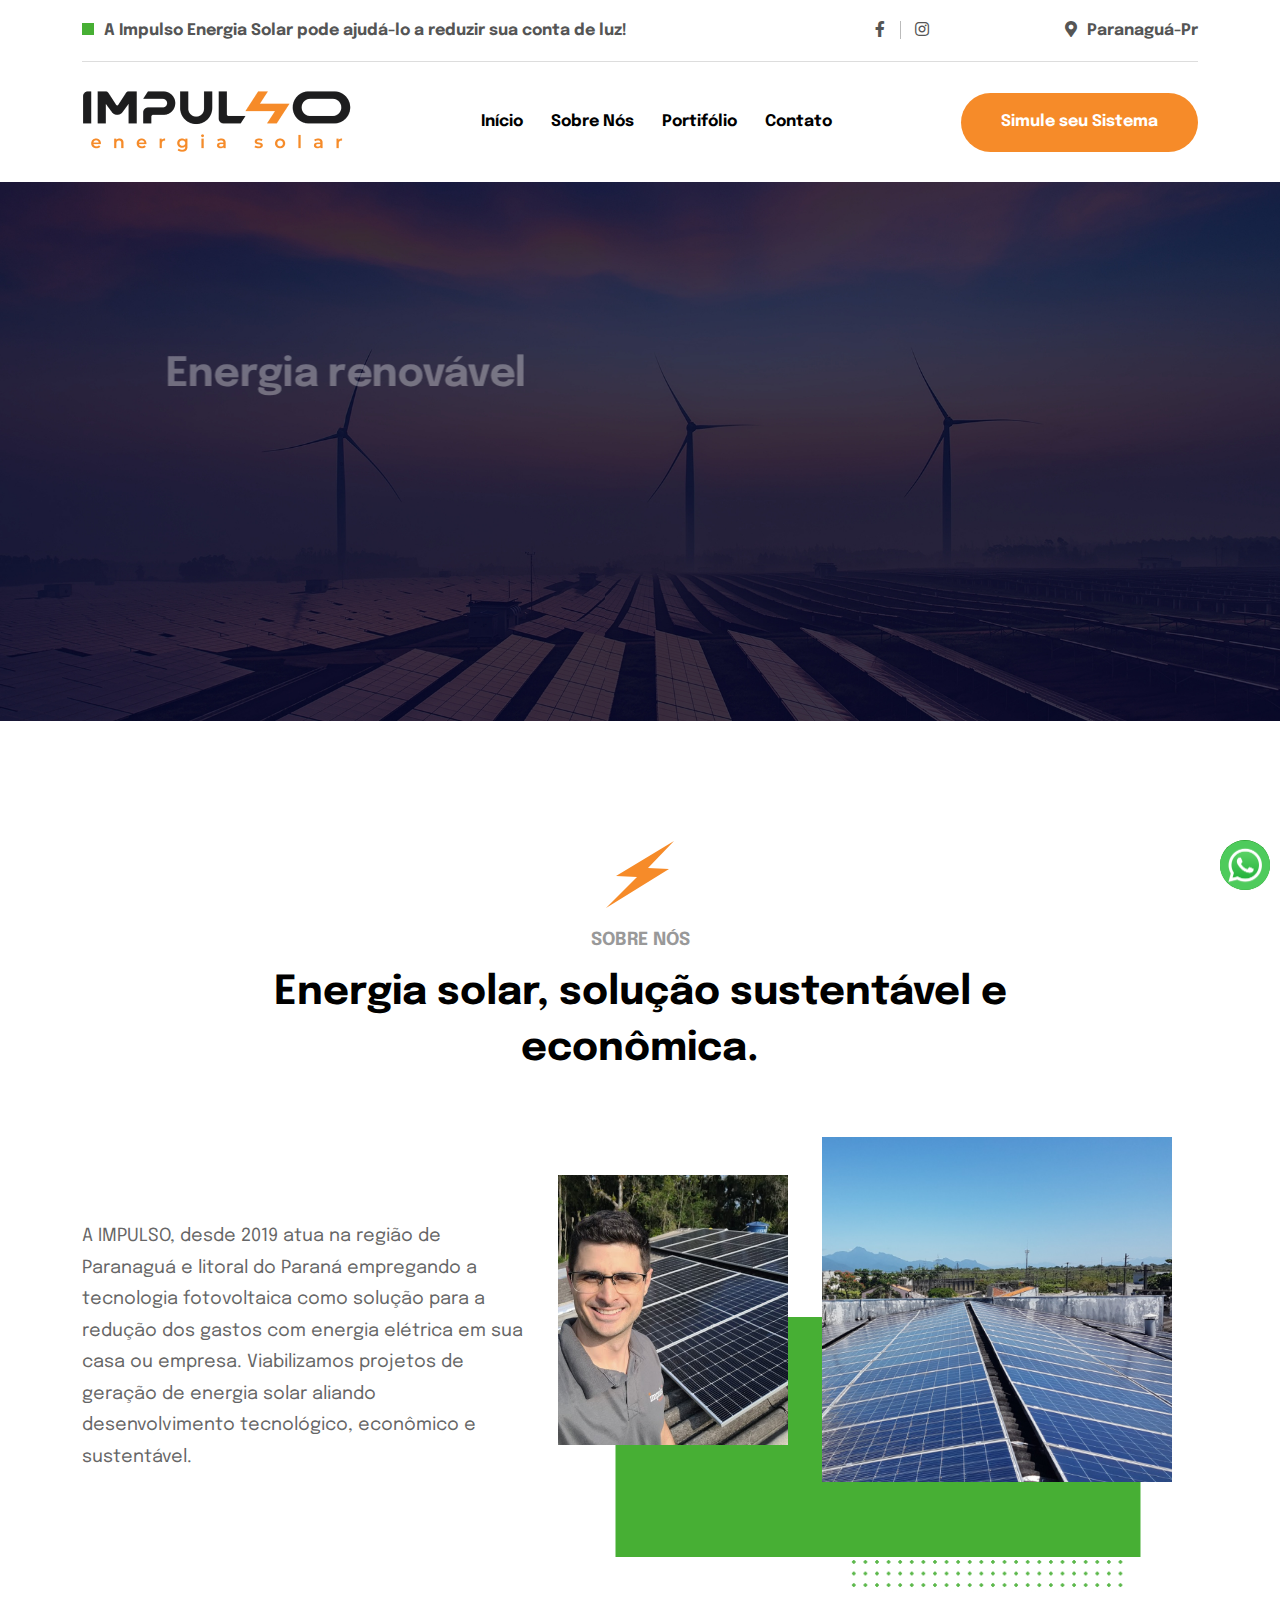
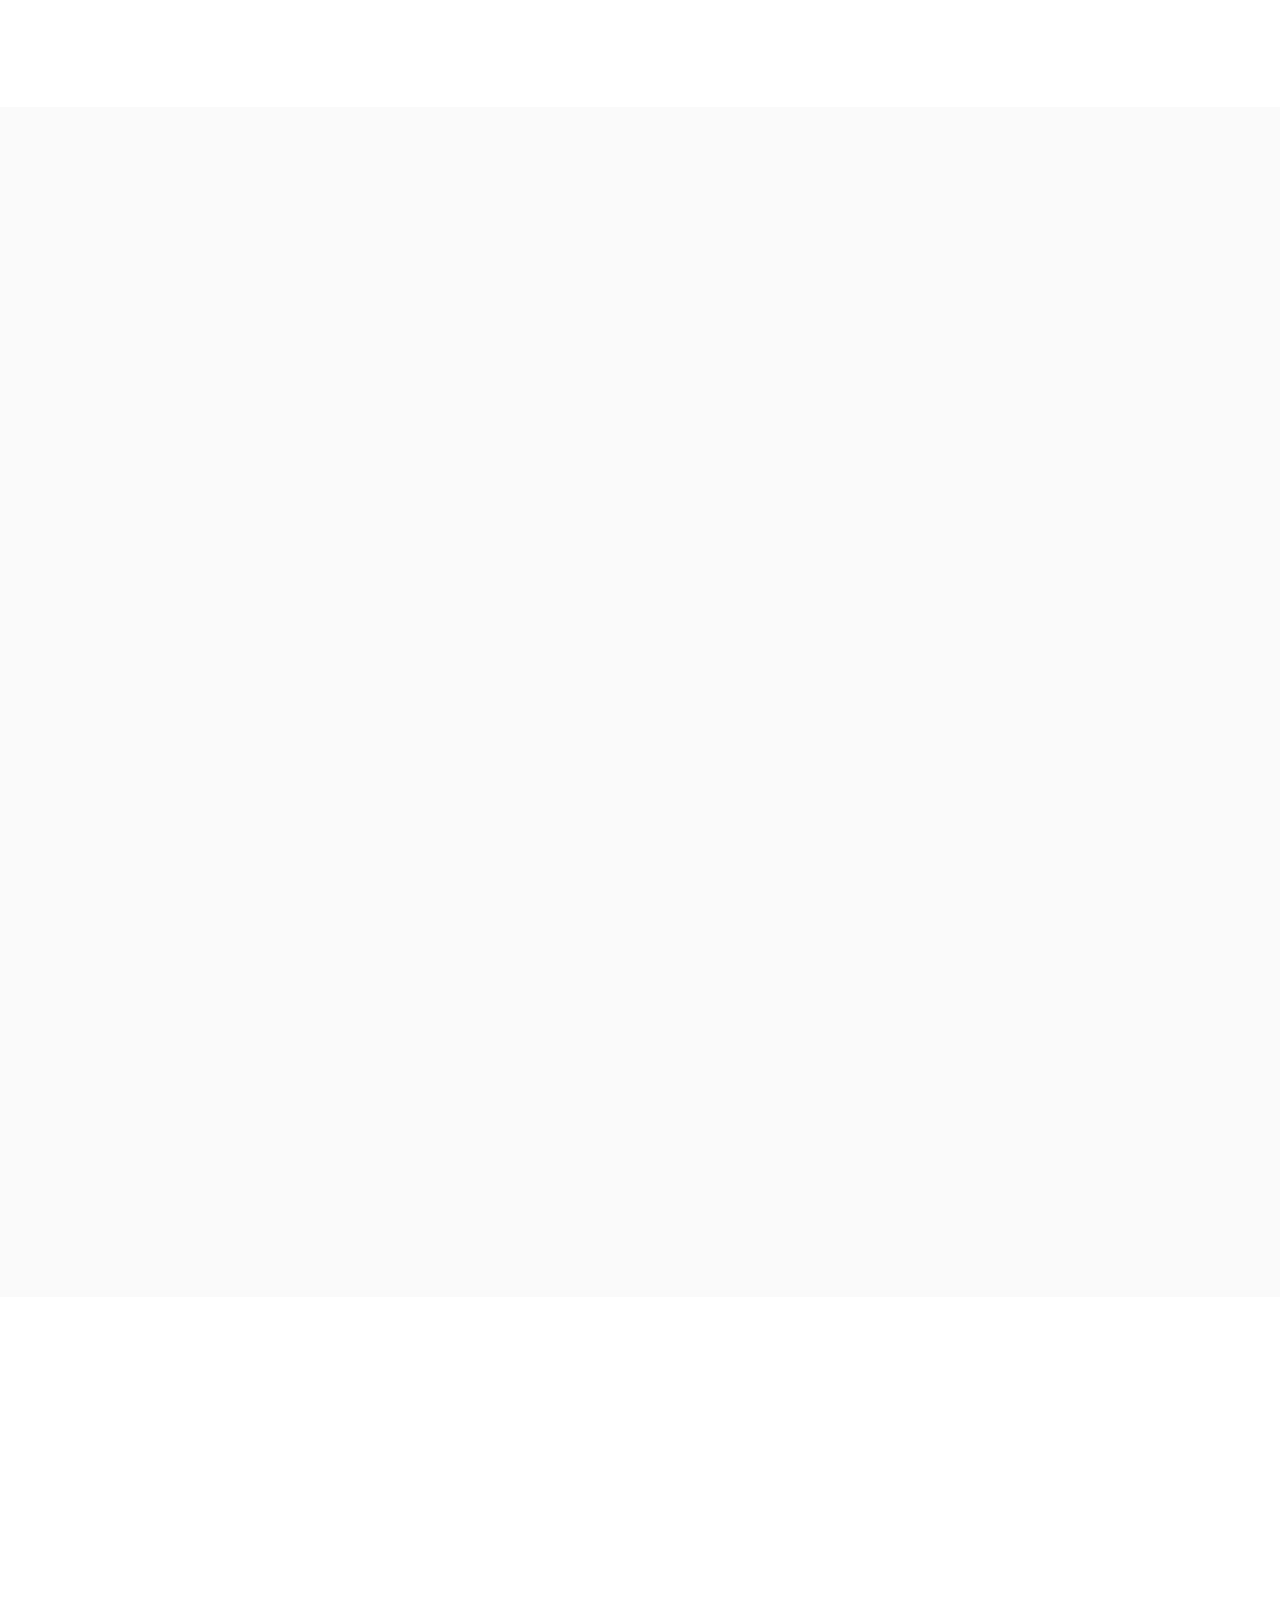
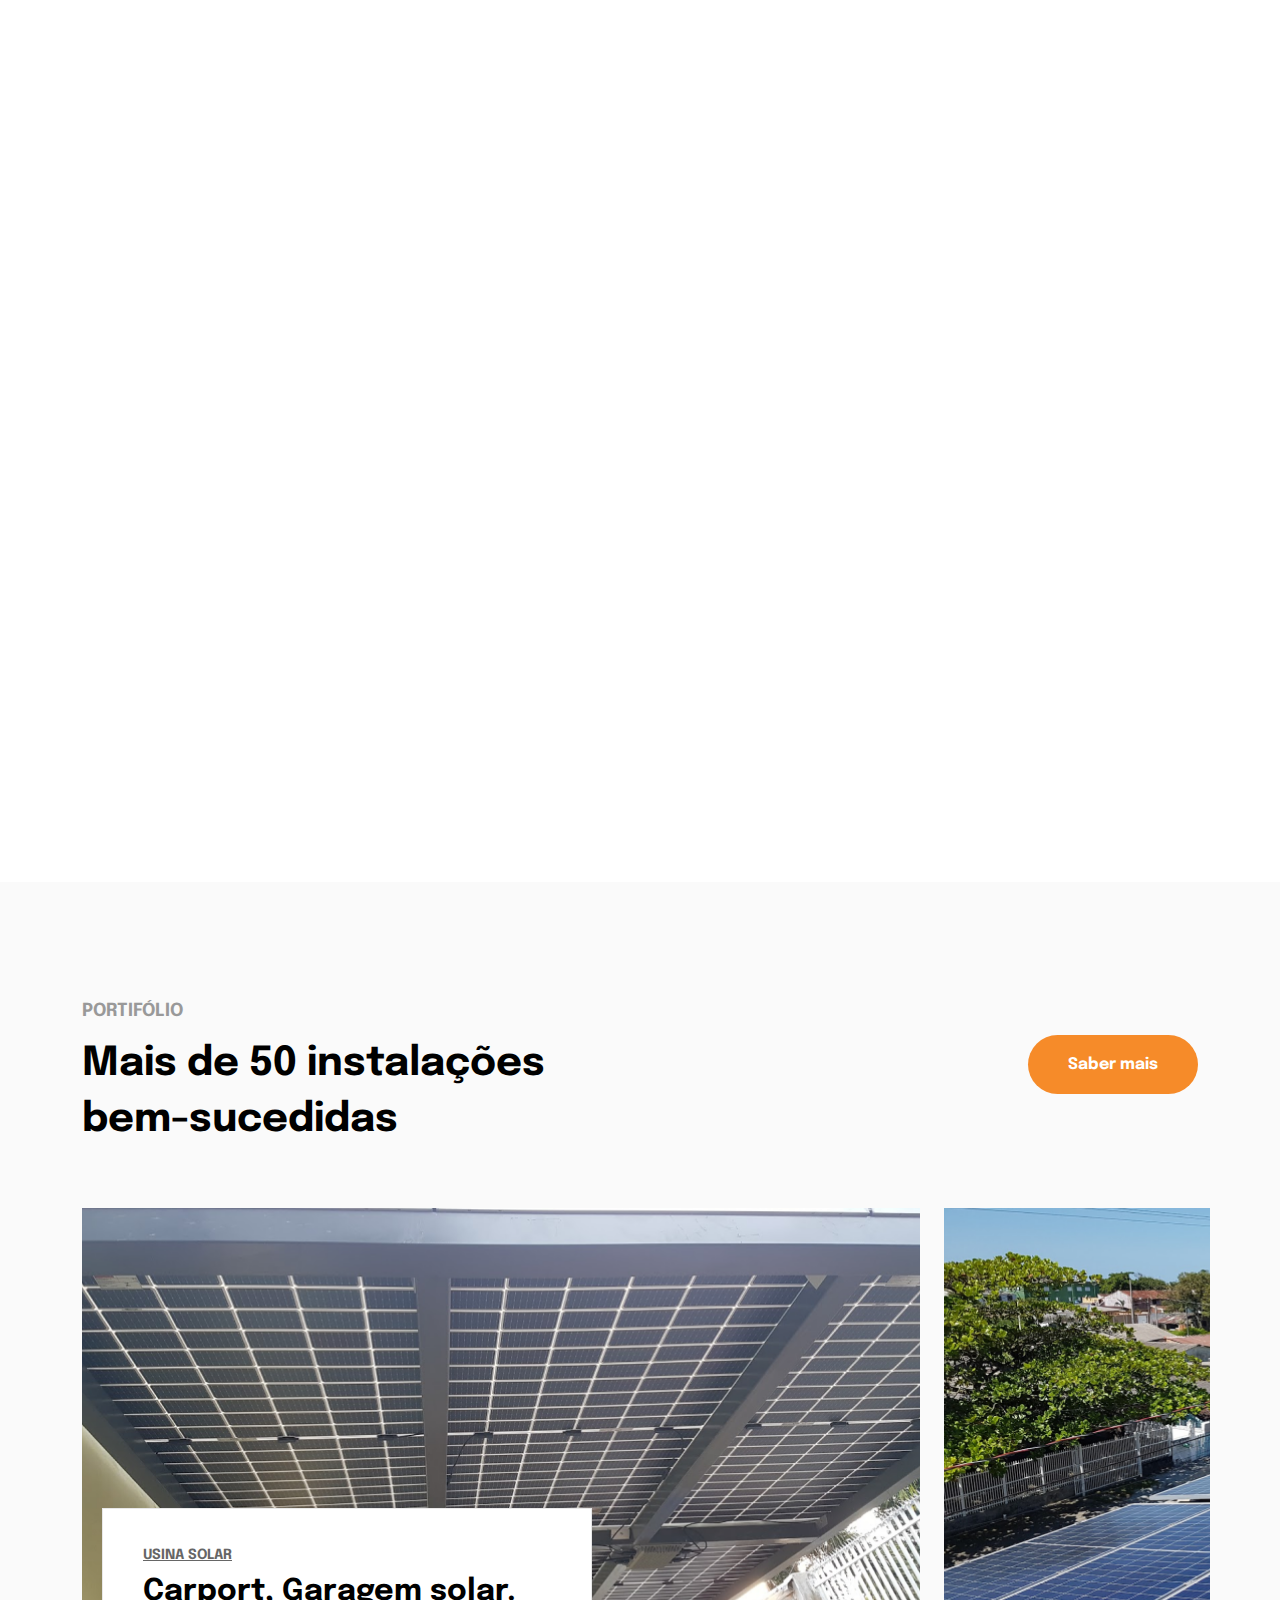
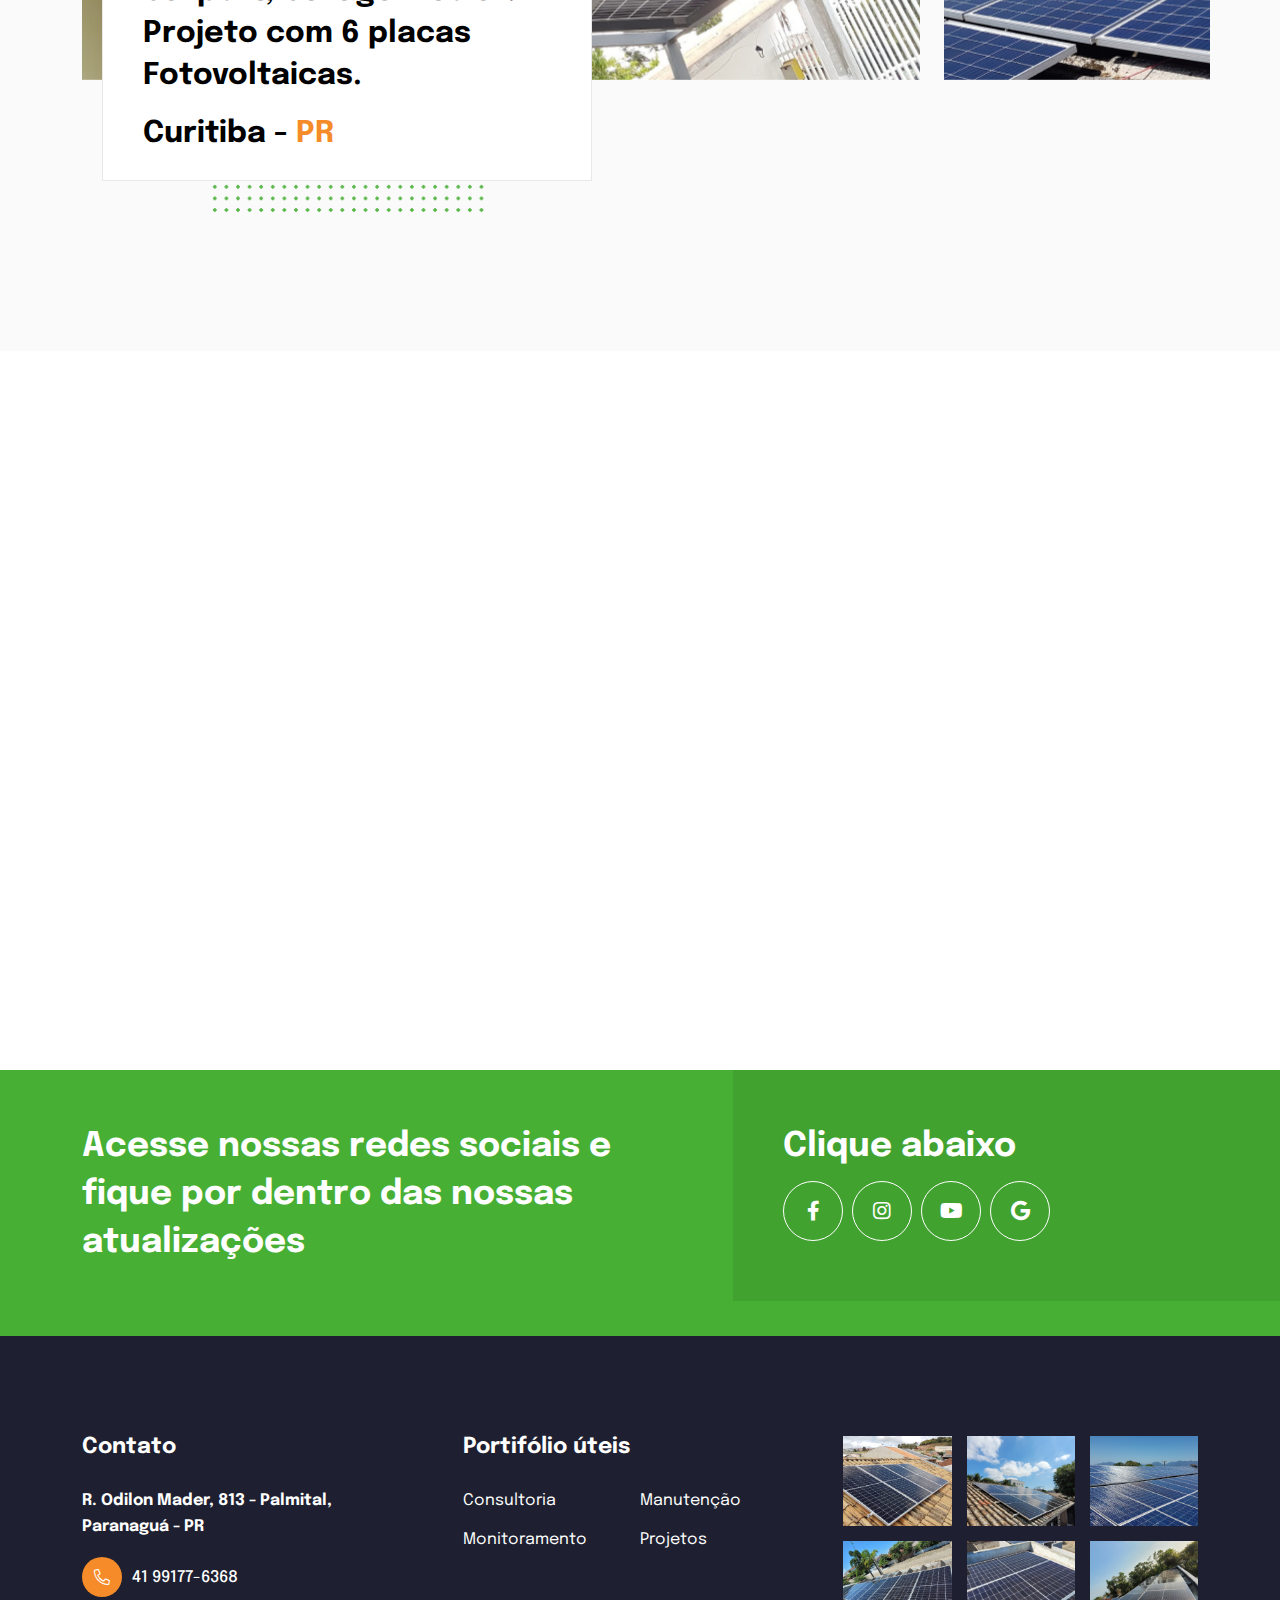
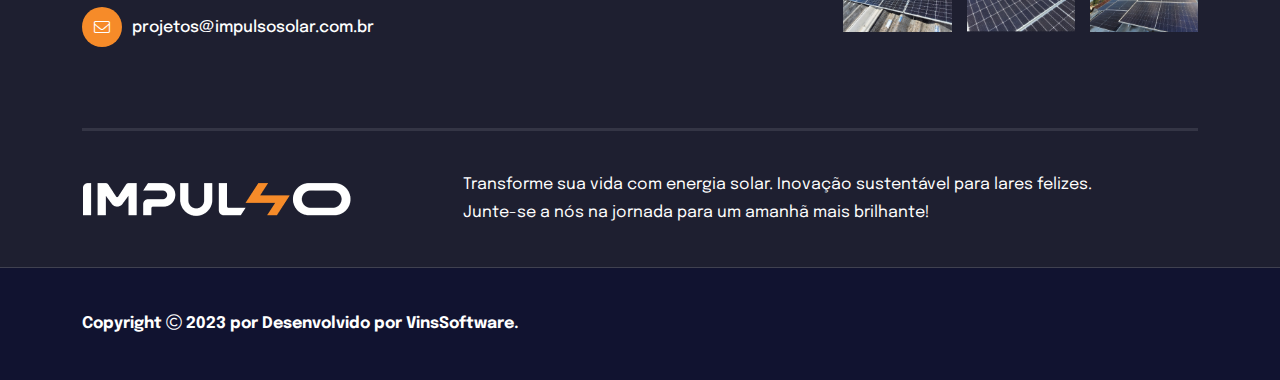
==== commit 35d30031: "up" ====
--- a/index.html
+++ b/index.html
@@ -1752,38 +1752,7 @@
                 BENEFÍCIOS EM UTILIZAR ENERGIA SOLAR FOTOVOLTAICA
               </h2>
             </div>
-            <div class="row">
-              <div class="col-xl-10">
-                <div class="progress-box">
-                  <h3 class="progress-box__title">Satisfação Garantida</h3>
-                  <span class="progress-box__number">85%</span>
-                  <div class="progress-box__progress">
-                    <div
-                      class="progress-box__bar"
-                      role="progressbar"
-                      style="width: 85%"
-                      aria-valuenow="85"
-                      aria-valuemin="0"
-                      aria-valuemax="100"
-                    ></div>
-                  </div>
-                </div>
-                <div class="progress-box">
-                  <h3 class="progress-box__title">Economia Sólida</h3>
-                  <span class="progress-box__number">72%</span>
-                  <div class="progress-box__progress">
-                    <div
-                      class="progress-box__bar"
-                      role="progressbar"
-                      style="width: 62%"
-                      aria-valuenow="62"
-                      aria-valuemin="0"
-                      aria-valuemax="100"
-                    ></div>
-                  </div>
-                </div>
-              </div>
-            </div>
+
             <div class="pt-3"></div>
             <div class="img-box2">
               <div class="img-1">
@@ -1807,11 +1776,12 @@
                 />
               </div>
               <div class="media-body">
-                <span class="media-title h5">Independência Energética</span>
+                <span class="media-title h5">CUSTO BENEFÍCIO</span>
                 <p class="media-info">
-                  Desfrute da liberdade energética, sendo menos dependente da
-                  rede elétrica convencional e garantindo um fornecimento
-                  estável e confiável.
+                  A energia solar é um investimento seguro e proporciona um
+                  ótimo retorno financeiro. Além da economia mensal garantida, a
+                  energia solar tem baixo custo de manutenção e alta
+                  durabilidade dos equipamentos.
                 </p>
               </div>
             </div>
@@ -1823,10 +1793,12 @@
                 />
               </div>
               <div class="media-body">
-                <span class="media-title h5">Economia Sustentável</span>
+                <span class="media-title h5">ECONOMIA</span>
                 <p class="media-info">
-                  Economize significativamente na conta de energia, promovendo
-                  uma gestão financeira mais eficiente e sustentável.
+                  Optar pela energia solar em residências e empresas pode gerar
+                  até 90% de economia financeira. Com a redução dos custos de
+                  eletricidade você fica livre para investir mais no seus planos
+                  e aproveitar o conforto da sua casa.
                 </p>
               </div>
             </div>
@@ -1838,11 +1810,12 @@
                 />
               </div>
               <div class="media-body">
-                <span class="media-title h5">Ecologia Renovável</span>
+                <span class="media-title h5">⁠ENERGIA LIMPA</span>
                 <p class="media-info">
-                  Ao adotar energia solar, contribua para um planeta mais
-                  saudável, reduzindo a emissão de poluentes e preservando a
-                  natureza.
+                  A energia do sol chega para nós, todos os dias, de forma limpa
+                  e gratuita. Nós temos a oportunidade de aproveitar essa
+                  energia e tornar a matriz energética do Brasil mais
+                  sustentável.
                 </p>
               </div>
             </div>
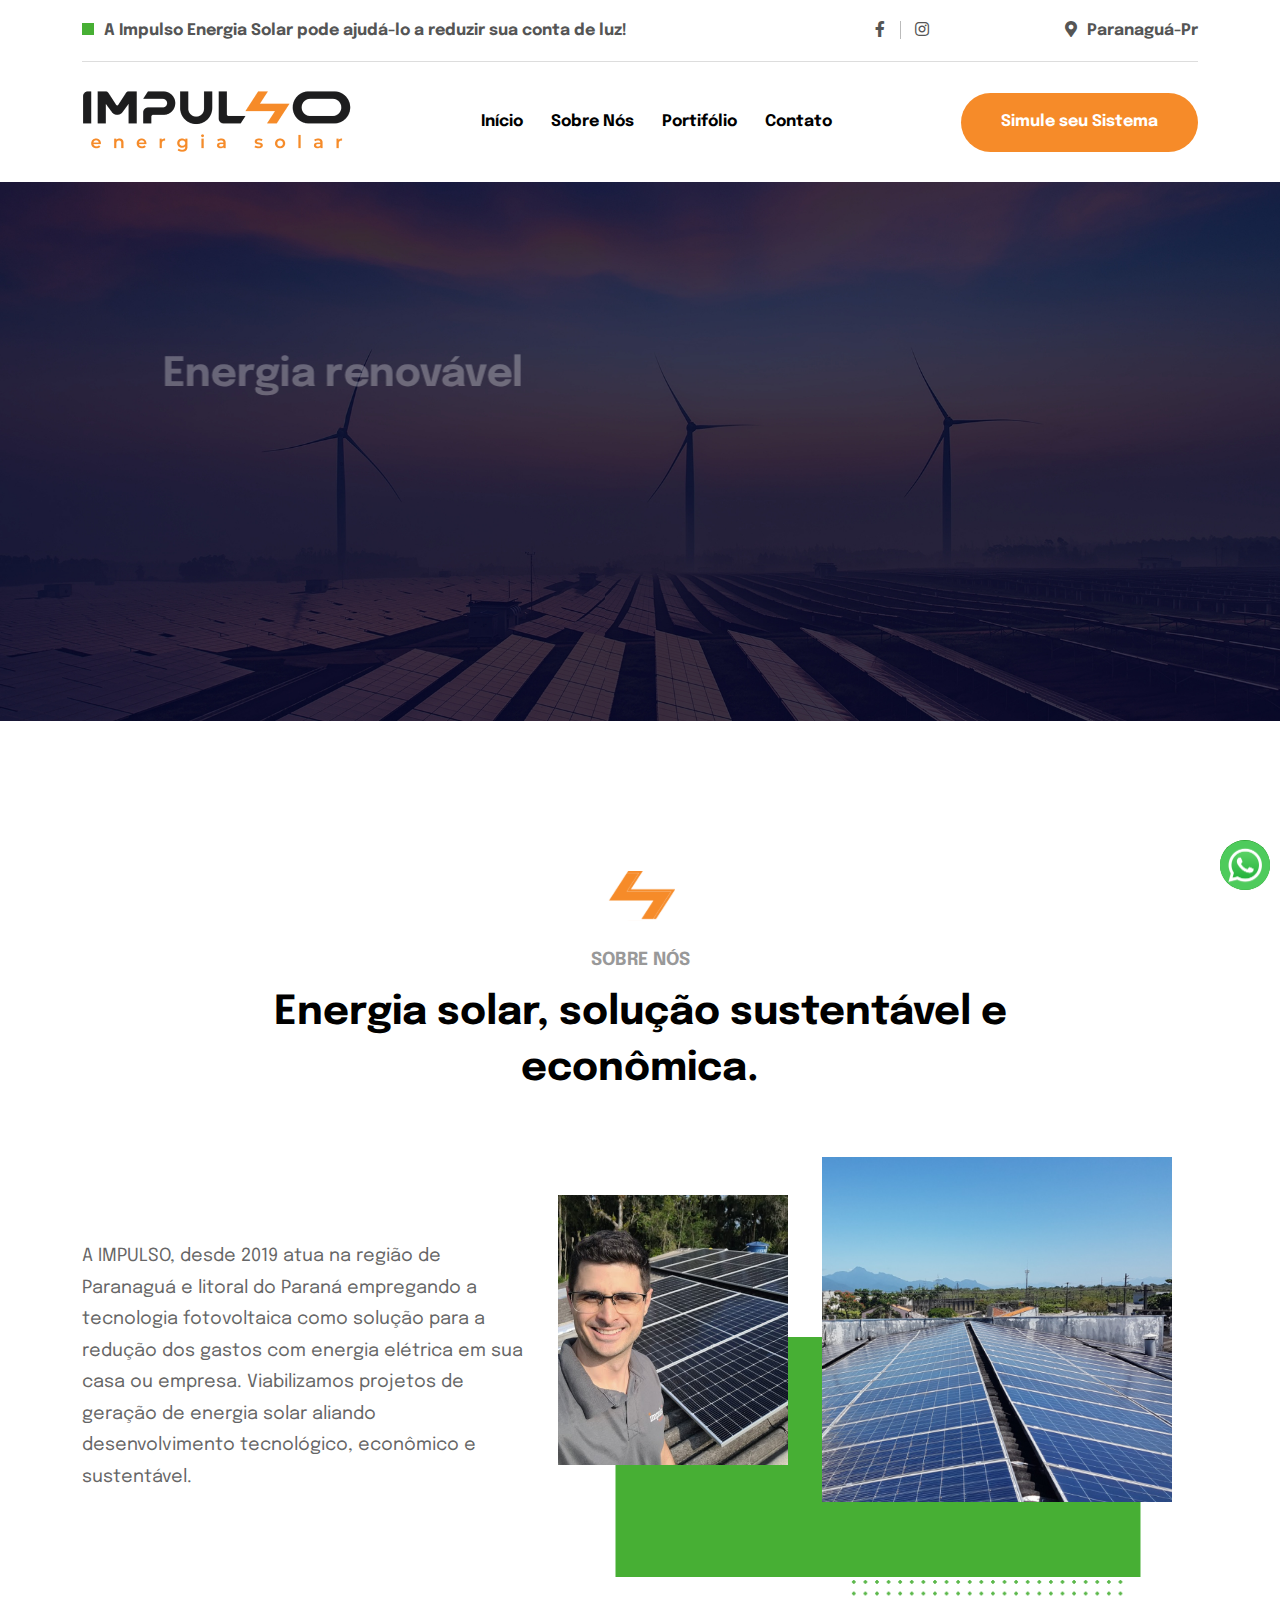
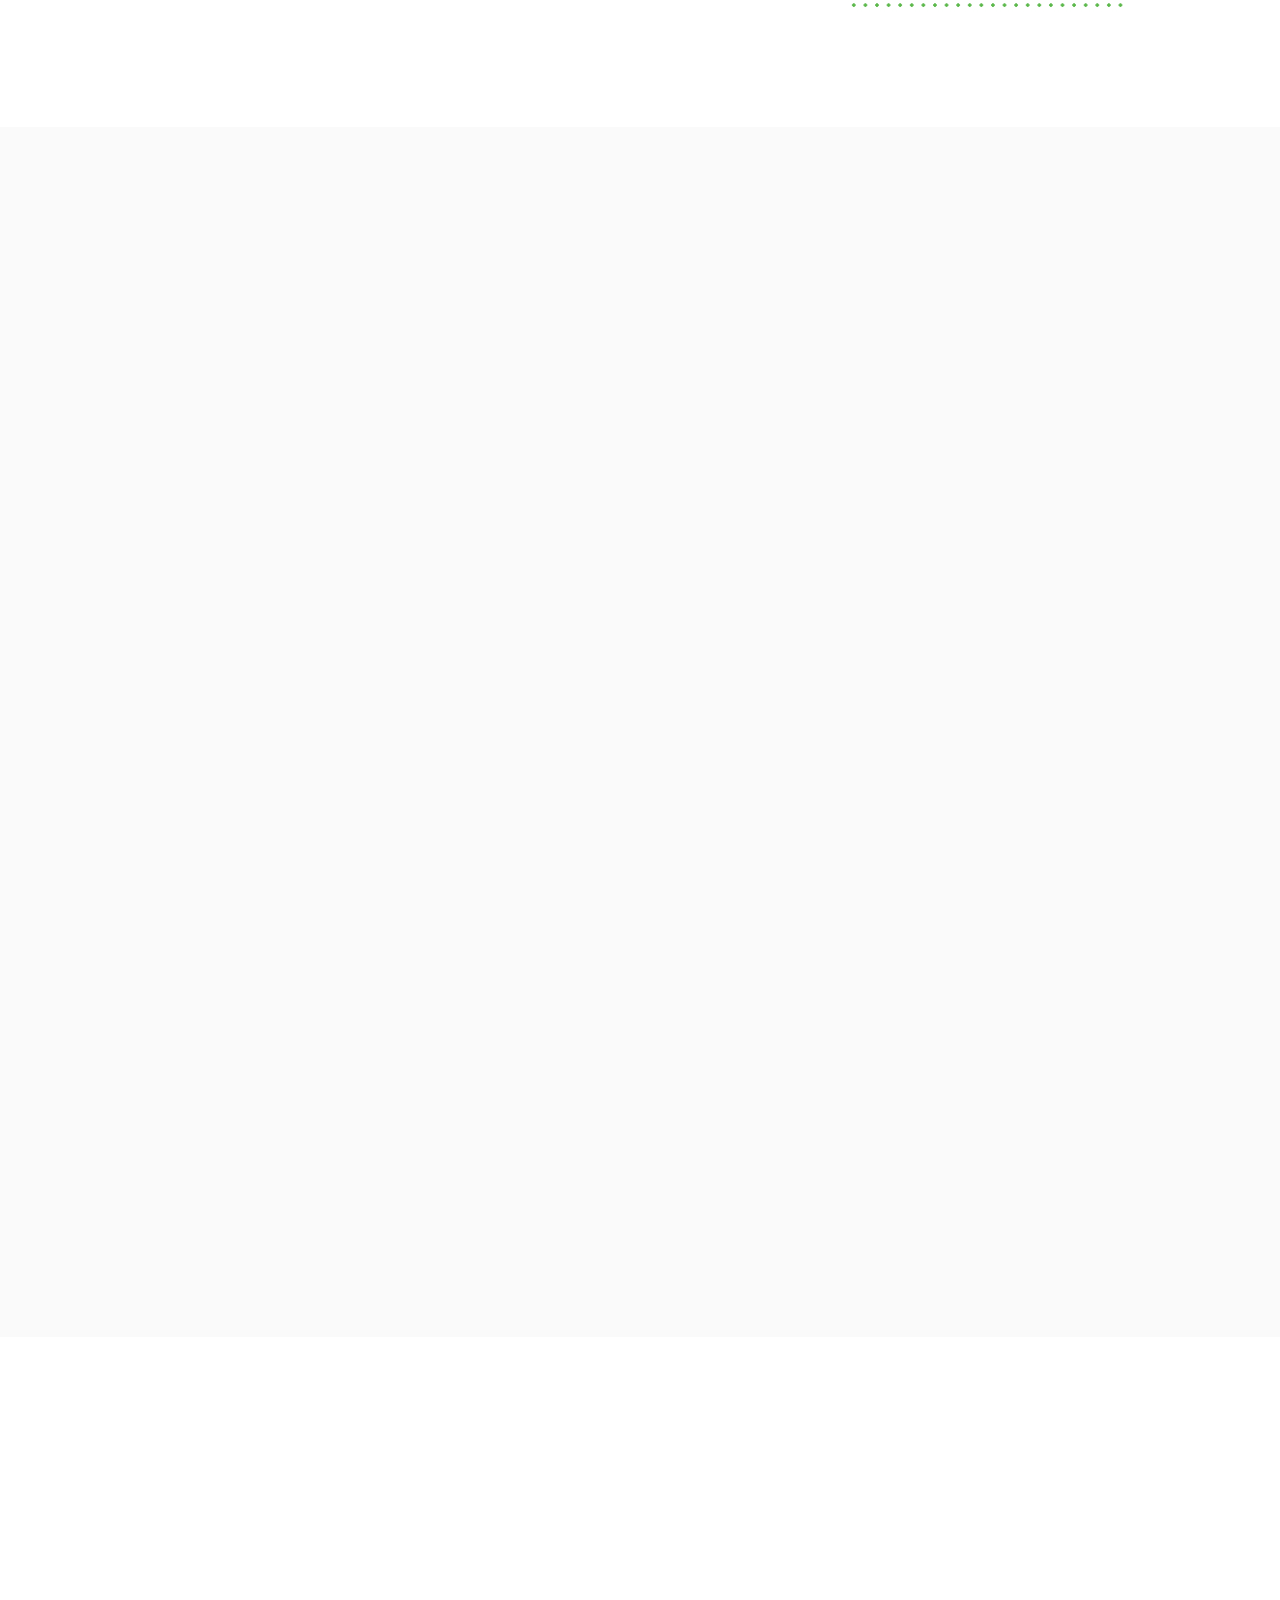
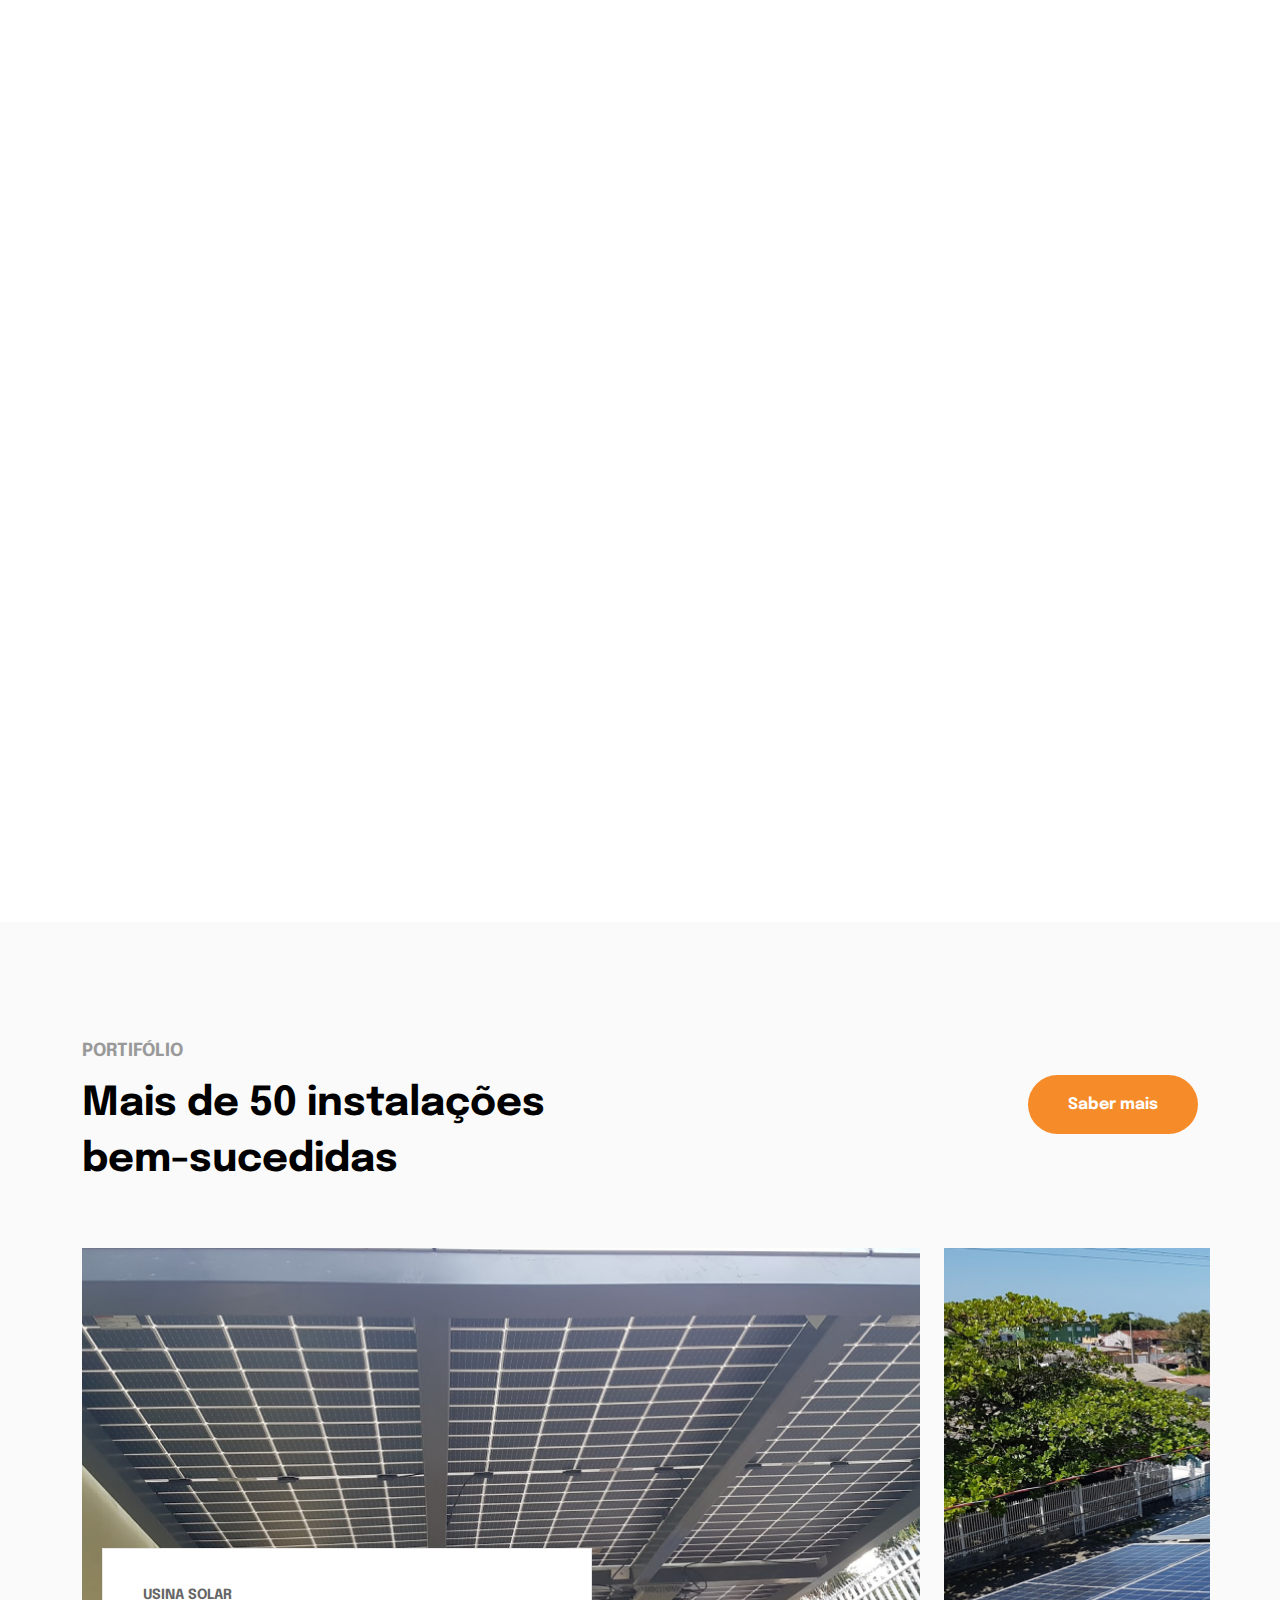
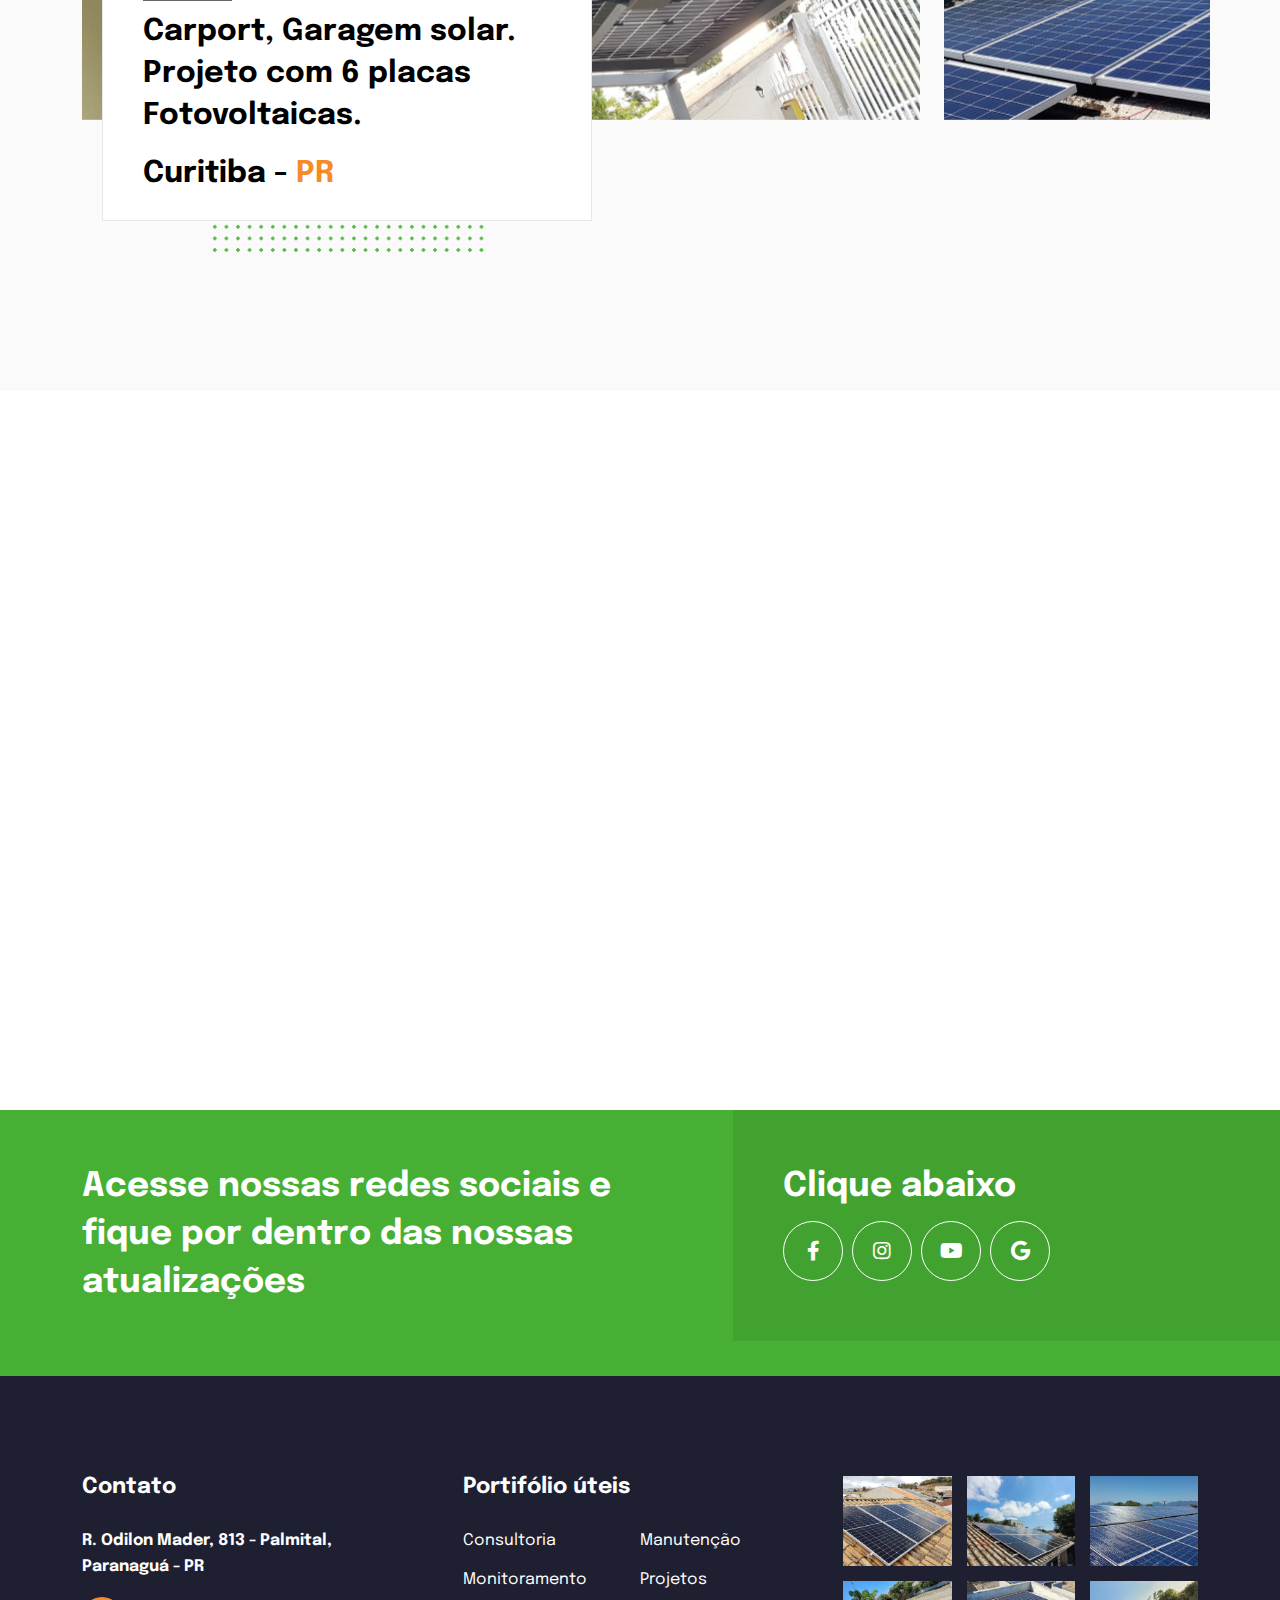
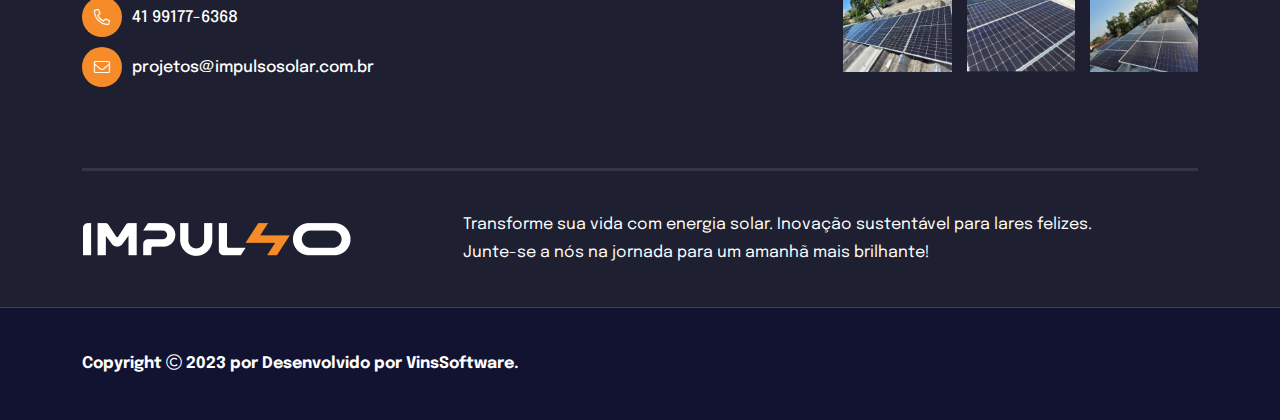
==== commit ad890a55: "up" ====
--- a/index.html
+++ b/index.html
@@ -1531,13 +1531,9 @@
         <div class="row justify-content-center text-center">
           <div class="col-xl-9 wow fadeInUp" data-wow-delay="0.3s">
             <div class="title-area">
-              <svg class="sec-icon" width="68" height="67" viewBox="0 0 68 67">
-                <path
-                  class="sec-shape"
-                  d="M926,1225l63-39-21-1,26-27-58,35,21,1"
-                  transform="translate(-926 -1158)"
-                ></path>
-              </svg>
+              <div class="img-logo">
+                <img src="assets/img/icon/logo-laranja.svg" alt="" />
+              </div>
               <span class="sec-subtitle">Sobre nós</span>
               <h2 class="sec-title h1">
                 Energia solar, solução sustentável e econômica.
@@ -1637,23 +1633,19 @@
     <section id="nossos-servicos" class="bg-light-1 space">
       <div class="container">
         <div class="title-area text-center wow fadeInUp" data-wow-delay="0.3s">
-          <svg class="sec-icon" width="68" height="67" viewBox="0 0 68 67">
-            <path
-              class="sec-shape"
-              d="M926,1225l63-39-21-1,26-27-58,35,21,1"
-              transform="translate(-926 -1158)"
-            ></path>
-          </svg>
+          <div class="img-logo">
+            <img src="assets/img/icon/logo-laranja.svg" alt="" />
+          </div>
           <span class="sec-subtitle">O QUE NÓS OFERECEMOS</span>
           <h2 class="sec-title h1">Portifólio profissionais</h2>
         </div>
         <div
           class="row gx-0 vs-carousel service-slide1 wow fadeInUp"
-          data-wow-delay="0.4s"
-          data-slide-show="4"
+          data-wow-delay="0.3s"
+          data-slide-show="3"
           data-ml-slide-show="3"
           data-lg-slide-show="3"
-          data-md-slide-show="2"
+          data-md-slide-show="3"
           data-dots="true"
           data-center-mode="true"
           data-ml-center-mode="true"
@@ -1825,192 +1817,6 @@
     </section>
     <!-- Garantias ok -->
 
-    <!--Plano de pagamento
-    <section class="space">
-      <div class="container">
-        <div class="title-area text-center wow fadeInUp" data-wow-delay="0.3s">
-          <svg class="sec-icon" width="68" height="67" viewBox="0 0 68 67">
-            <path
-              class="sec-shape"
-              d="M926,1225l63-39-21-1,26-27-58,35,21,1"
-              transform="translate(-926 -1158)"
-            ></path>
-          </svg>
-          <span class="sec-subtitle">PLANO DE PREÇOS PARA VOCÊ </span>
-          <h2 class="sec-title h1">Pacotes de preços</h2>
-        </div>
-        <div
-          class="row vs-carousel price-slide1 wow fadeInUp"
-          data-wow-delay="0.4s"
-          data-slide-show="3"
-          data-lg-slide-show="2"
-          data-md-slide-show="2"
-          data-center-mode="true"
-          data-xl-center-mode="true"
-          data-ml-center-mode="true"
-          data-lg-center-mode="true"
-          data-md-center-mode="true"
-          data-sm-center-mode="true"
-        >
-          <div class="col-xl-4">
-            <div class="package-style1">
-              <div class="package-head">
-                <div
-                  class="package-img"
-                  data-bg-src="assets/img/price/price-img-1-1.jpg"
-                  data-overlay=""
-                ></div>
-                <div class="package-icon">
-                  <img src="assets/img/icon/price-1-1.png" alt="price icon" />
-                </div>
-                <h3 class="package-name h4">painel solar</h3>
-                <p class="package-text">5.12kWhStorage</p>
-                <p class="package-price h1">
-                  <span class="currency">R$</span>2.100
-                </p>
-              </div>
-              <div class="package-body">
-                <div class="package-list">
-                  <ul class="list-unstyled">
-                    <li><i class="far fa-check"></i>25 anos de garantia</li>
-                    <li>
-                      <i class="far fa-check"></i>Sistema totalmente escalável.
-                    </li>
-                    <li><i class="far fa-check"></i>Instalação</li>
-                    <li>
-                      <i class="far fa-check"></i>Reparar &amp; Substituição
-                    </li>
-                    <li><i class="far fa-check"></i>Suporte qualificado</li>
-                  </ul>
-                </div>
-                <p class="package-number">
-                  Fale conosco
-                  <a href="tel:+11234562228">+1 123 456 2228</a>
-                </p>
-                <a href="contact.html" class="vs-btn style2">Selecionar plano</a>
-              </div>
-              <div class="shape-dotted"></div>
-            </div>
-          </div>
-          <div class="col-xl-4">
-            <div class="package-style1">
-              <div class="package-head">
-                <div
-                  class="package-img"
-                  data-bg-src="assets/img/price/price-img-1-2.png"
-                  data-overlay=""
-                ></div>
-                <div class="package-icon">
-                  <img src="assets/img/icon/price-1-2.png" alt="price icon" />
-                </div>
-                <h3 class="package-name h4">Windmill</h3>
-                <p class="package-text">Black Panels + 5.12kWhStorage</p>
-                <p class="package-price h1">
-                  <span class="currency">$</span>2,900
-                </p>
-              </div>
-              <div class="package-body">
-                <div class="package-list">
-                  <ul class="list-unstyled">
-                    <li><i class="far fa-check"></i>30 Years Warranty</li>
-                    <li><i class="far fa-check"></i>Fully scalable system.</li>
-                    <li><i class="far fa-check"></i>Installation</li>
-                    <li>
-                      <i class="far fa-check"></i>Repair &amp; Replacement
-                    </li>
-                    <li><i class="far fa-check"></i>Skilled Support</li>
-                  </ul>
-                </div>
-                <p class="package-number">
-                  We’ll even pay for your call:
-                  <a href="tel:+11234562228">+1 123 456 2228</a>
-                </p>
-                <a href="contact.html" class="vs-btn style2">Selecionar plano</a>
-              </div>
-              <div class="shape-dotted"></div>
-            </div>
-          </div>
-          <div class="col-xl-4">
-            <div class="package-style1">
-              <div class="package-head">
-                <div
-                  class="package-img"
-                  data-bg-src="assets/img/price/price-img-1-3.png"
-                  data-overlay=""
-                ></div>
-                <div class="package-icon">
-                  <img src="assets/img/icon/price-1-4.png" alt="price icon" />
-                </div>
-                <h3 class="package-name h4">Global Energy</h3>
-                <p class="package-text">Black Panels + 5.12kWhStorage</p>
-                <p class="package-price h1">
-                  <span class="currency">$</span>3,200
-                </p>
-              </div>
-              <div class="package-body">
-                <div class="package-list">
-                  <ul class="list-unstyled">
-                    <li><i class="far fa-check"></i>35 Years Warranty</li>
-                    <li><i class="far fa-check"></i>Fully scalable system.</li>
-                    <li><i class="far fa-check"></i>Installation</li>
-                    <li>
-                      <i class="far fa-check"></i>Repair &amp; Replacement
-                    </li>
-                    <li><i class="far fa-check"></i>Skilled Support</li>
-                  </ul>
-                </div>
-                <p class="package-number">
-                  We’ll even pay for your call:
-                  <a href="tel:+11234562228">+1 123 456 2228</a>
-                </p>
-                <a href="contact.html" class="vs-btn style2">Selecionar plano</a>
-              </div>
-              <div class="shape-dotted"></div>
-            </div>
-          </div>
-          <div class="col-xl-4">
-            <div class="package-style1">
-              <div class="package-head">
-                <div
-                  class="package-img"
-                  data-bg-src="assets/img/price/price-img-1-4.png"
-                  data-overlay=""
-                ></div>
-                <div class="package-icon">
-                  <img src="assets/img/icon/price-1-3.png" alt="price icon" />
-                </div>
-                <h3 class="package-name h4">Fossil Service</h3>
-                <p class="package-text">Black Panels + 5.12kWhStorage</p>
-                <p class="package-price h1">
-                  <span class="currency">$</span>4,100
-                </p>
-              </div>
-              <div class="package-body">
-                <div class="package-list">
-                  <ul class="list-unstyled">
-                    <li><i class="far fa-check"></i>50 Years Warranty</li>
-                    <li><i class="far fa-check"></i>Fully scalable system.</li>
-                    <li><i class="far fa-check"></i>Installation</li>
-                    <li>
-                      <i class="far fa-check"></i>Repair &amp; Replacement
-                    </li>
-                    <li><i class="far fa-check"></i>Skilled Support</li>
-                  </ul>
-                </div>
-                <p class="package-number">
-                  We’ll even pay for your call:
-                  <a href="tel:+11234562228">+1 123 456 2228</a>
-                </p>
-                <a href="contact.html" class="vs-btn style2">Selecionar plano</a>
-              </div>
-              <div class="shape-dotted"></div>
-            </div>
-          </div>
-        </div>
-      </div>
-    </section>-->
-    <!--Plano de pagamento-->
-
     <!-- Cases de sucesso -->
     <section class="bg-light-1 space-top space-extra-bottom">
       <div class="container">
@@ -2388,152 +2194,6 @@
       </div>
     </section>
     <!-- Cases de sucesso -->
-
-    <!-- blog 
-  <section class="vs-blog-wrapper space-top space-extra-bottom">
-    <div class="container">
-      <div class="title-area text-center wow fadeInUp" data-wow-delay="0.3s">
-        <svg class="sec-icon" width="68" height="67" viewBox="0 0 68 67">
-          <path class="sec-shape" d="M926,1225l63-39-21-1,26-27-58,35,21,1" transform="translate(-926 -1158)"></path>
-        </svg>
-        <span class="sec-subtitle">BLOG E ATUALIZAÇÕES</span>
-        <h2 class="sec-title h1">Notícias recentes</h2>
-      </div>
-      <div class="row vs-carousel wow fadeInUp" data-wow-delay="0.4s" data-slide-show="3" data-lg-slide-show="2"
-        data-md-slide-show="2">
-        <div class="col-xl-4">
-          <div class="vs-blog blog-style1">
-            <div class="blog-img">
-              <img src="assets/img/blog/blog-1-1.jpg" alt="Blog Image" class="w-100" />
-            </div>
-            <h3 class="blog-title">
-              <a href="blog-details.html">Lorem ipsum dolor sit amet.</a>
-            </h3>
-            <div class="blog-content">
-              <div class="blog-meta">
-                <a href="blog-grid.html" class="blog-date">17 Novembro 2023</a>
-                <a href="blog-grid.html"><i class="fal fa-comment-lines"></i>21</a>
-              </div>
-              <p class="blog-text">
-                Lorem, ipsum dolor sit amet consectetur adipisicing elit. Nostrum repellat dicta quibusdam delectus modi
-                perspiciatis aliquid laudantium dolore nemo, alias eius quos id.
-              </p>
-              <a href="blog-details1.html" class="link-btn">Saiba Mais<i class="far fa-plus"></i></a>
-            </div>
-          </div>
-        </div>
-        <div class="col-xl-4">
-          <div class="vs-blog blog-style1">
-            <div class="blog-img">
-              <img src="assets/img/blog/blog-1-1.jpg" alt="Blog Image" class="w-100" />
-            </div>
-            <h3 class="blog-title">
-              <a href="blog-details.html">Lorem ipsum dolor sit amet.</a>
-            </h3>
-            <div class="blog-content">
-              <div class="blog-meta">
-                <a href="blog-grid.html" class="blog-date">17 Novembro 2023</a>
-                <a href="blog-grid.html"><i class="fal fa-comment-lines"></i>21</a>
-              </div>
-              <p class="blog-text">
-                Lorem, ipsum dolor sit amet consectetur adipisicing elit. Nostrum repellat dicta quibusdam delectus modi
-                perspiciatis aliquid laudantium dolore nemo, alias eius quos id.
-              </p>
-              <a href="blog-details2.html" class="link-btn">Saiba Mais<i class="far fa-plus"></i></a>
-            </div>
-          </div>
-        </div>
-        <div class="col-xl-4">
-          <div class="vs-blog blog-style1">
-            <div class="blog-img">
-              <img src="assets/img/blog/blog-1-1.jpg" alt="Blog Image" class="w-100" />
-            </div>
-            <h3 class="blog-title">
-              <a href="blog-details.html">Lorem ipsum dolor sit amet.</a>
-            </h3>
-            <div class="blog-content">
-              <div class="blog-meta">
-                <a href="blog-grid.html" class="blog-date">17 Novembro 2023</a>
-                <a href="blog-grid.html"><i class="fal fa-comment-lines"></i>21</a>
-              </div>
-              <p class="blog-text">
-                Lorem, ipsum dolor sit amet consectetur adipisicing elit. Nostrum repellat dicta quibusdam delectus modi
-                perspiciatis aliquid laudantium dolore nemo, alias eius quos id.
-              </p>
-              <a href="blog-details3.html" class="link-btn">Saiba Mais<i class="far fa-plus"></i></a>
-            </div>
-          </div>
-        </div>
-        <div class="col-xl-4">
-          <div class="vs-blog blog-style1">
-            <div class="blog-img">
-              <img src="assets/img/blog/blog-1-1.jpg" alt="Blog Image" class="w-100" />
-            </div>
-            <h3 class="blog-title">
-              <a href="blog-details.html">Lorem ipsum dolor sit amet.</a>
-            </h3>
-            <div class="blog-content">
-              <div class="blog-meta">
-                <a href="blog-grid.html" class="blog-date">17 Novembro 2023</a>
-                <a href="blog-grid.html"><i class="fal fa-comment-lines"></i>21</a>
-              </div>
-              <p class="blog-text">
-                Lorem, ipsum dolor sit amet consectetur adipisicing elit. Nostrum repellat dicta quibusdam delectus modi
-                perspiciatis aliquid laudantium dolore nemo, alias eius quos id.
-              </p>
-              <a href="blog-details4.html" class="link-btn">Saiba Mais<i class="far fa-plus"></i></a>
-            </div>
-          </div>
-        </div>
-        <div class="col-xl-4">
-          <div class="vs-blog blog-style1">
-            <div class="blog-img">
-              <img src="assets/img/blog/blog-1-1.jpg" alt="Blog Image" class="w-100" />
-            </div>
-            <h3 class="blog-title">
-              <a href="blog-details.html">Lorem ipsum dolor sit amet.</a>
-            </h3>
-            <div class="blog-content">
-              <div class="blog-meta">
-                <a href="blog-grid.html" class="blog-date">17 Novembro 2023</a>
-                <a href="blog-grid.html"><i class="fal fa-comment-lines"></i>21</a>
-              </div>
-              <p class="blog-text">
-                Lorem, ipsum dolor sit amet consectetur adipisicing elit. Nostrum repellat dicta quibusdam delectus modi
-                perspiciatis aliquid laudantium dolore nemo, alias eius quos id.
-              </p>
-              <a href="blog-details5.html" class="link-btn">Saiba Mais<i class="far fa-plus"></i></a>
-            </div>
-          </div>
-        </div>
-        <div class="col-xl-4">
-          <div class="vs-blog blog-style1">
-            <div class="blog-img">
-              <img src="assets/img/blog/blog-1-1.jpg" alt="Blog Image" class="w-100" />
-            </div>
-            <h3 class="blog-title">
-              <a href="blog-details.html">Lorem ipsum dolor sit amet.</a>
-            </h3>
-            <div class="blog-content">
-              <div class="blog-meta">
-                <a href="blog-grid.html" class="blog-date">17 Novembro 2023</a>
-                <a href="blog-grid.html"><i class="fal fa-comment-lines"></i>21</a>
-              </div>
-              <p class="blog-text">
-                Lorem, ipsum dolor sit amet consectetur adipisicing elit. Nostrum repellat dicta quibusdam delectus modi
-                perspiciatis aliquid laudantium dolore nemo, alias eius quos id.
-              </p>
-              <a href="blog-details6.html" class="link-btn">Saiba Mais<i class="far fa-plus"></i></a>
-            </div>
-          </div>
-        </div>
-      </div>
-      <div class="bottom-btn">
-        <a href="blog-grid.html" class="vs-btn">Ver todas as notícias</a>
-      </div>
-    </div>
-  </section>-->
-    <!-- blog -->
 
     <!-- CTA 1 -->
     <section class="space-bottom">
--- a/assets/css/style.css
+++ b/assets/css/style.css
@@ -8637,3 +8637,7 @@
     transform: translateY(-10px);
   }
 }
+
+.img-logo {
+  margin: 30px;
+}
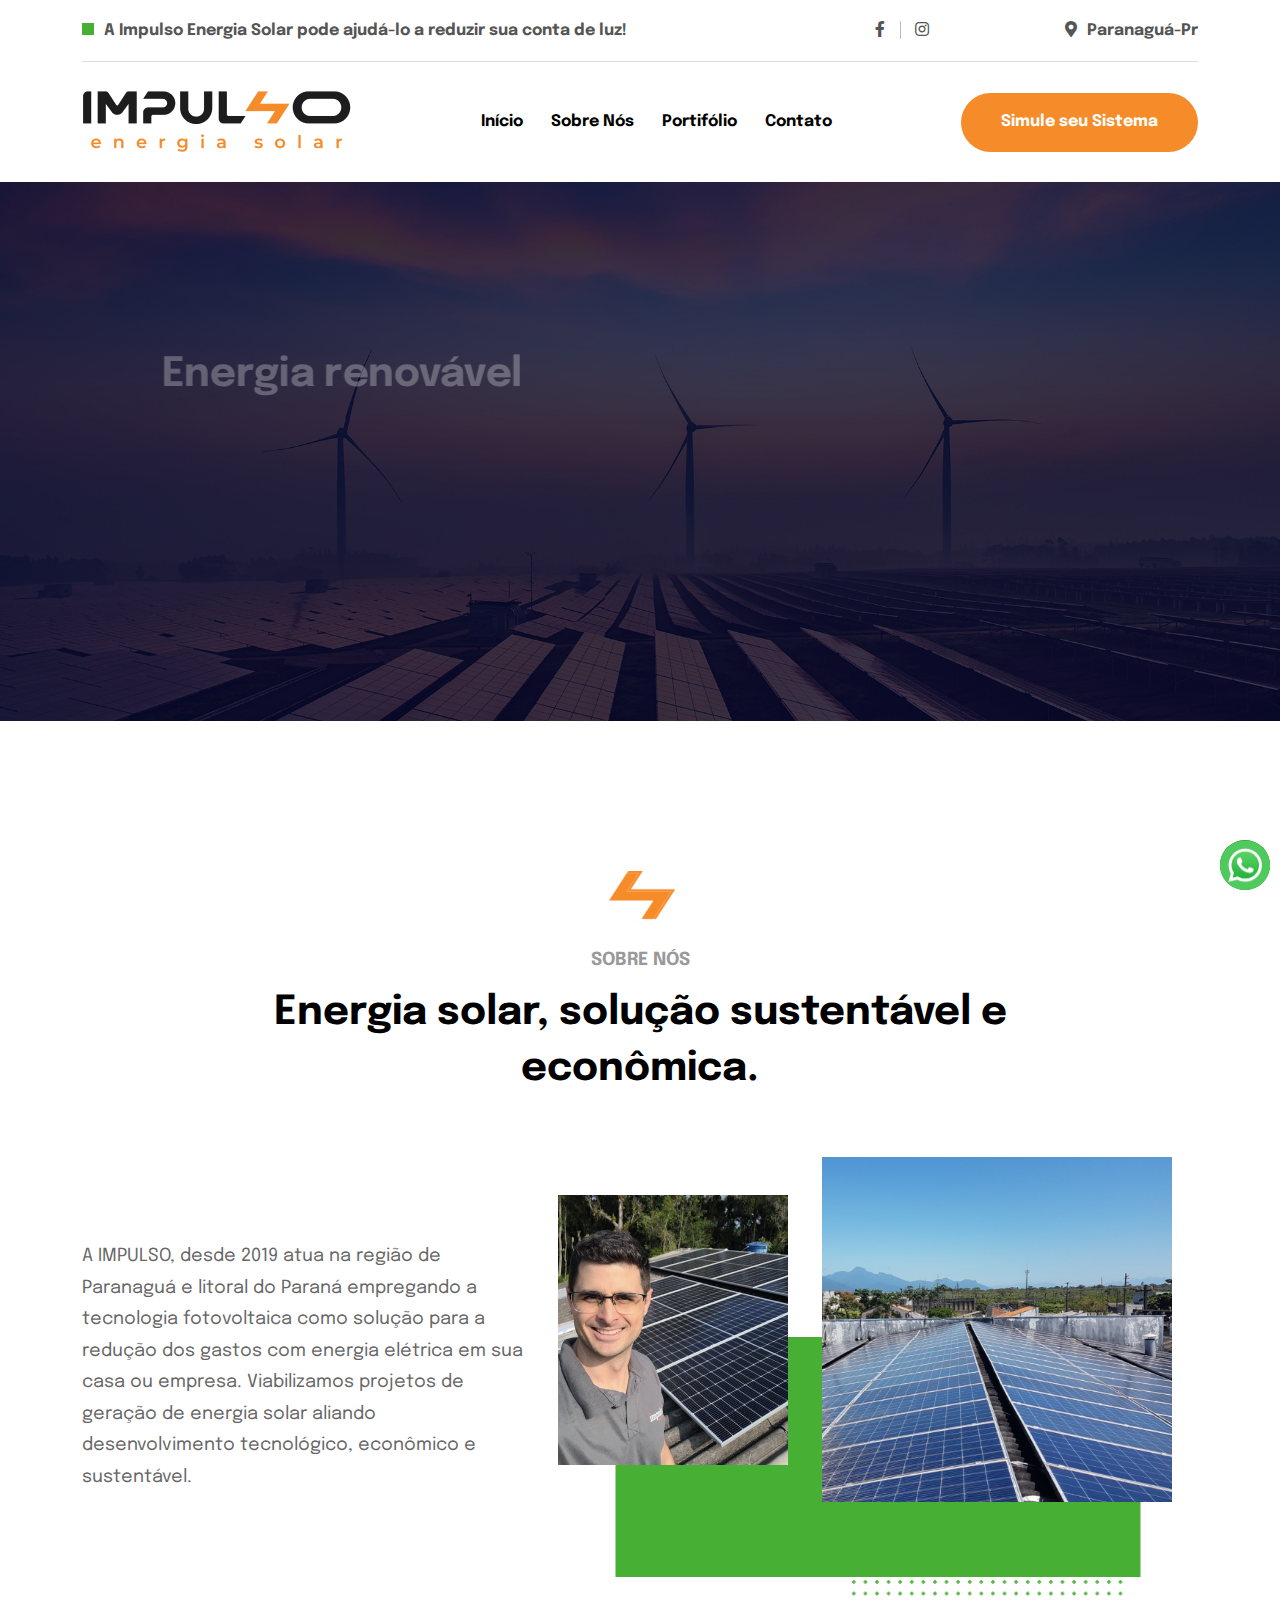
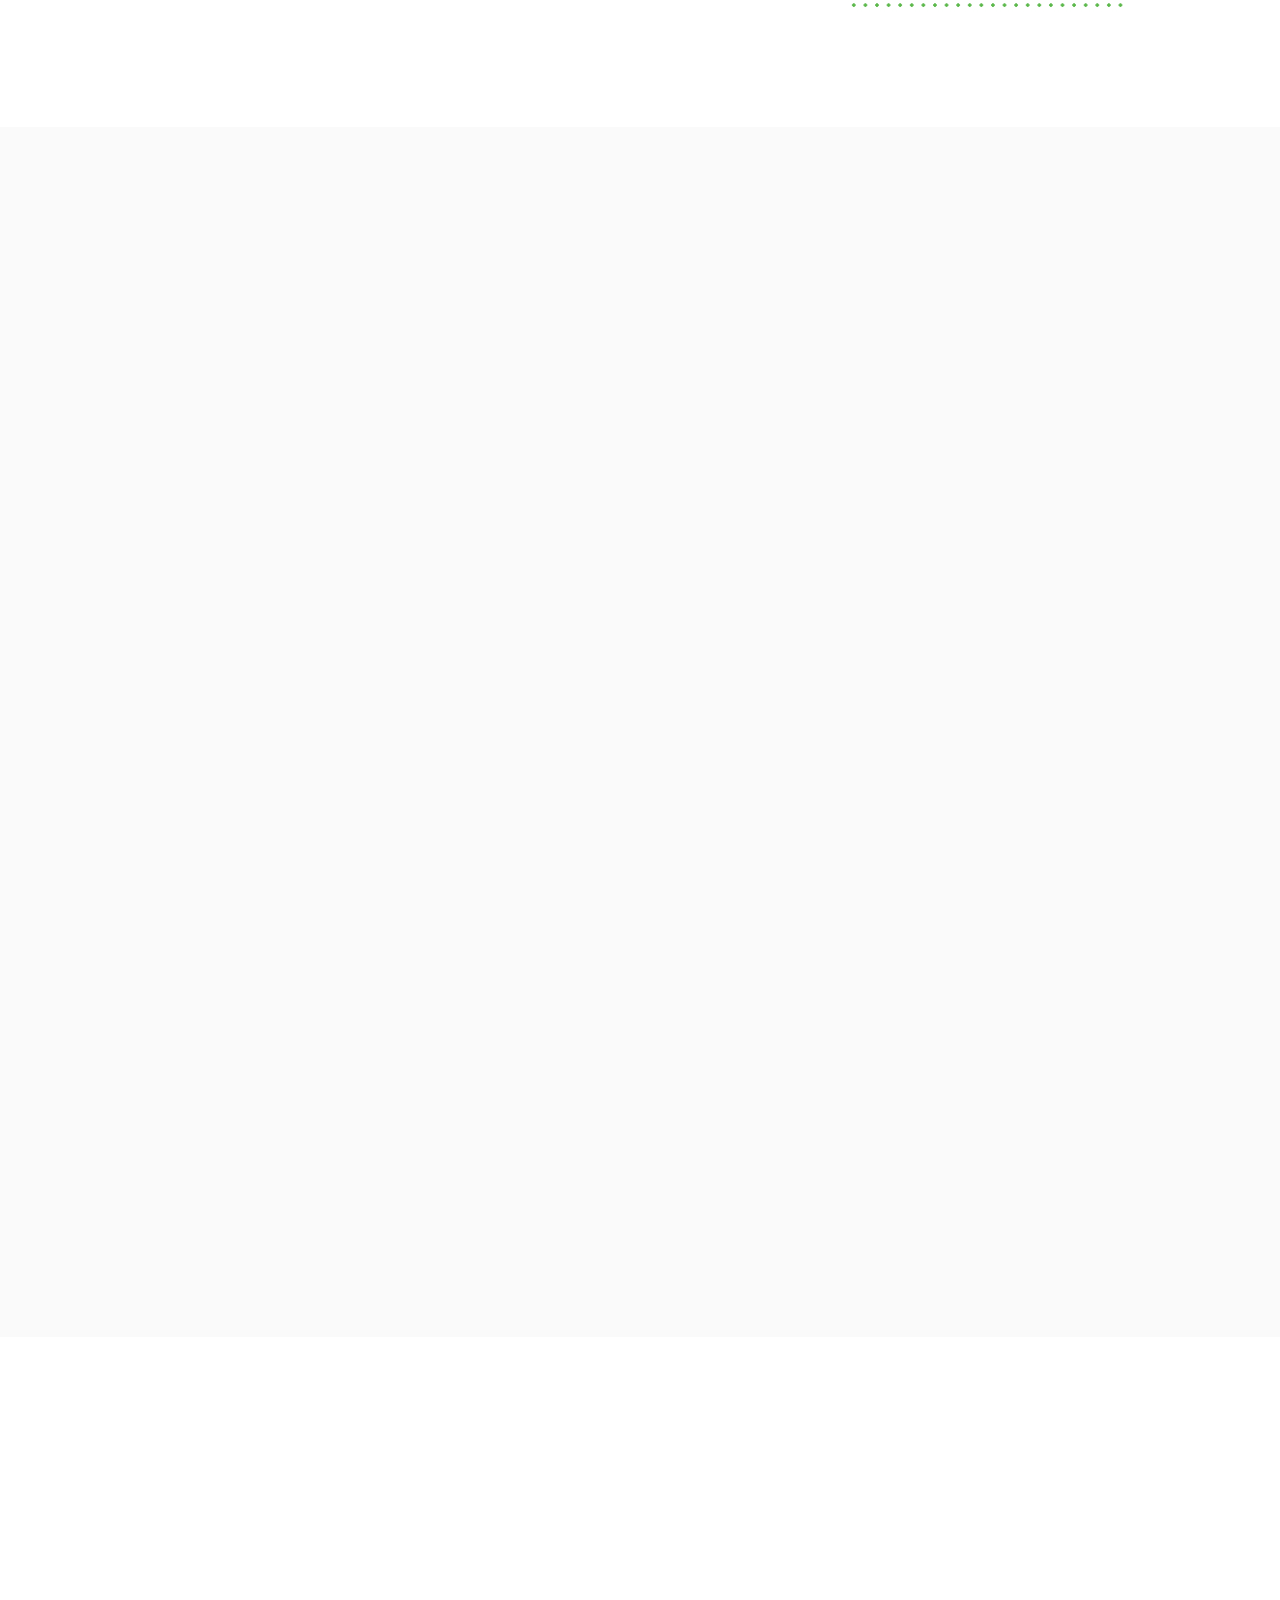
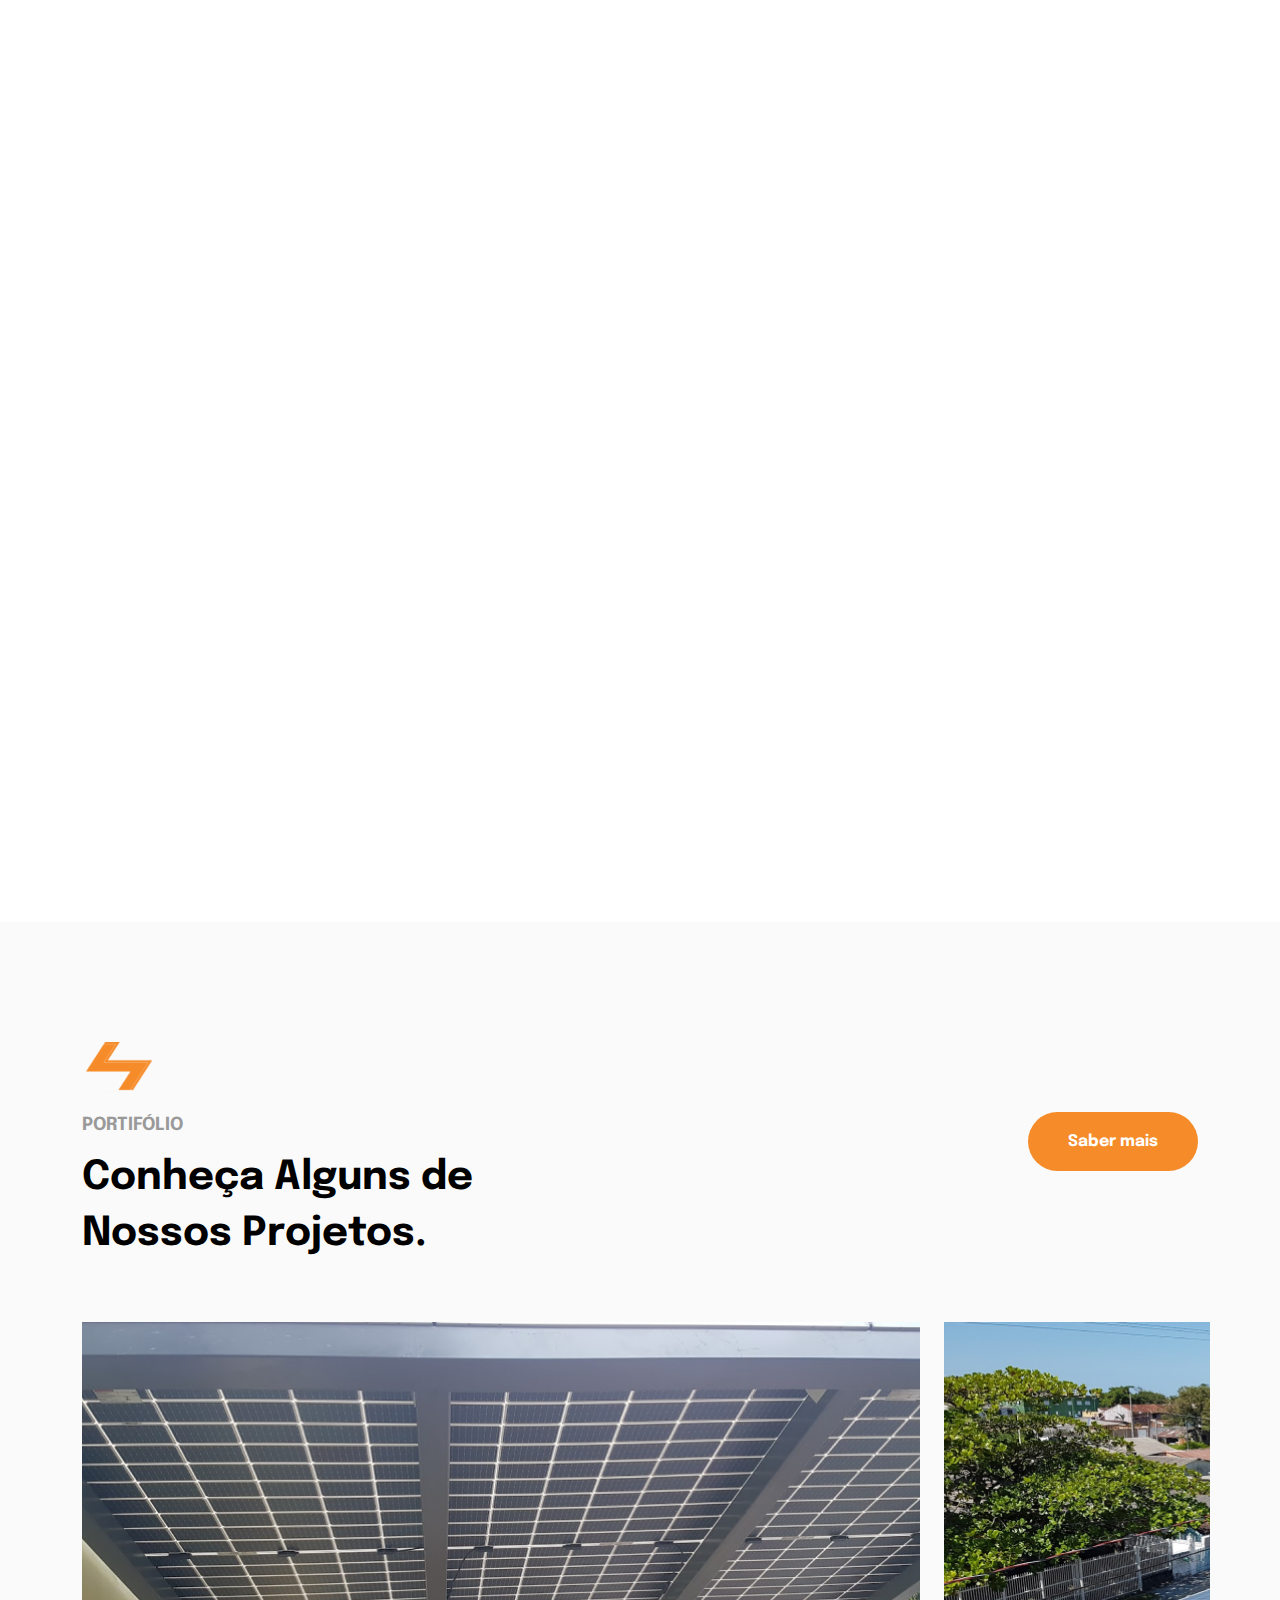
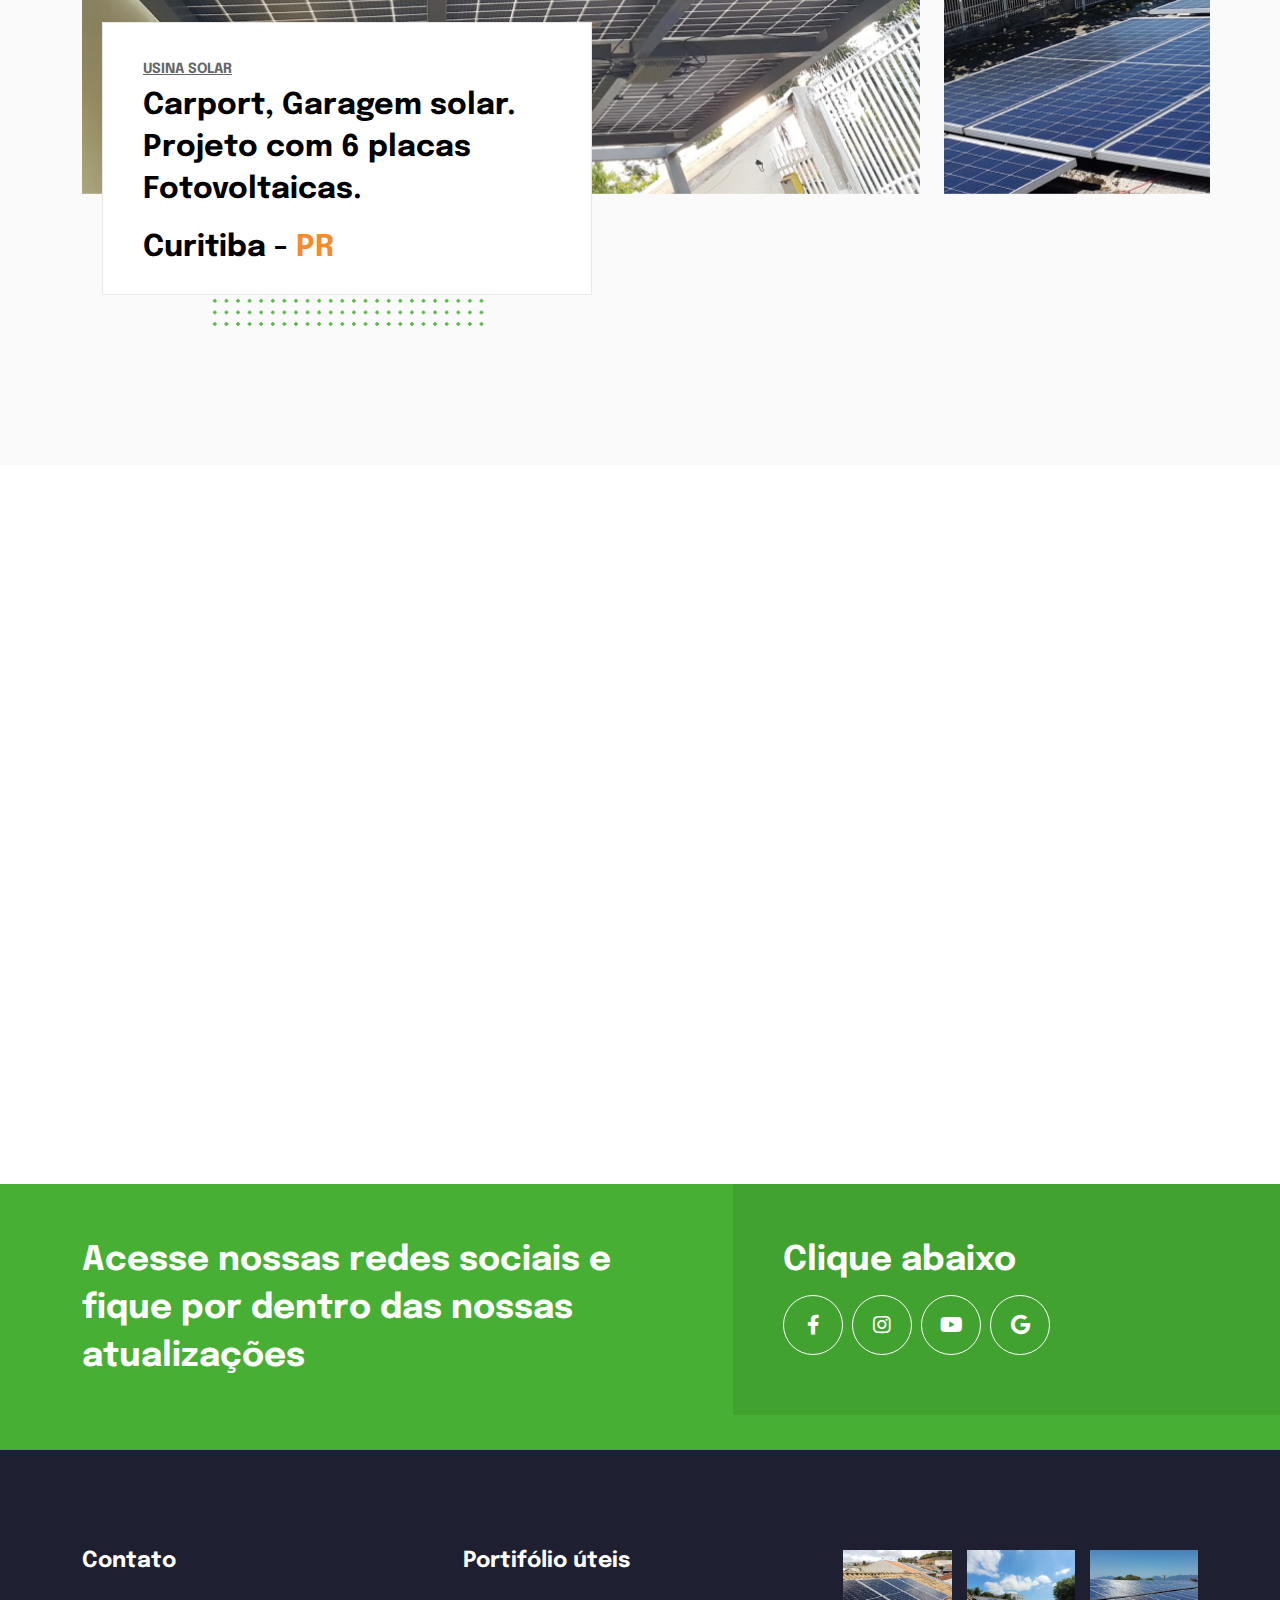
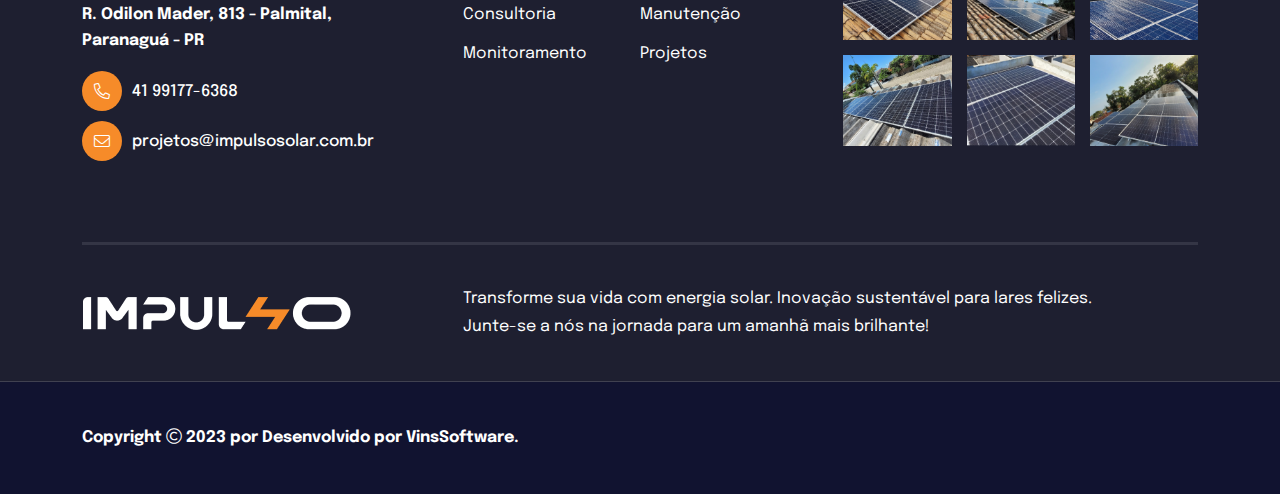
==== commit 520bbe28: "UP" ====
--- a/index.html
+++ b/index.html
@@ -1630,7 +1630,7 @@
     <!--Card de numeros - ok-->
 
     <!-- Nossos Portifólio ok -->
-    <section id="nossos-servicos" class="bg-light-1 space">
+    <section class="bg-light-1 space">
       <div class="container">
         <div class="title-area text-center wow fadeInUp" data-wow-delay="0.3s">
           <div class="img-logo">
@@ -1739,7 +1739,10 @@
         <div class="row">
           <div class="col-lg-6 wow fadeInUp" data-wow-delay="0.3s">
             <div class="title-area">
-              <span class="sec-subtitle">Por que você nos escolheria</span>
+              <div class="img-logo">
+                <img src="assets/img/icon/logo-laranja.svg" alt="" />
+              </div>
+              <span class="sec-subtitle">Veja as principais Vantagens:</span>
               <h2 class="sec-title h1">
                 BENEFÍCIOS EM UTILIZAR ENERGIA SOLAR FOTOVOLTAICA
               </h2>
@@ -1818,13 +1821,19 @@
     <!-- Garantias ok -->
 
     <!-- Cases de sucesso -->
-    <section class="bg-light-1 space-top space-extra-bottom">
+    <section
+      id="nossos-servicos"
+      class="bg-light-1 space-top space-extra-bottom"
+    >
       <div class="container">
         <div class="row justify-content-between">
           <div class="col-xl-6">
             <div class="title-area">
+              <div class="img-logo-0">
+                <img src="assets/img/icon/logo-laranja.svg" alt="" />
+              </div>
               <span class="sec-subtitle">Portifólio</span>
-              <h2 class="sec-title h1">Mais de 50 instalações bem-sucedidas</h2>
+              <h2 class="sec-title h1">Conheça Alguns de Nossos Projetos.</h2>
             </div>
           </div>
           <div class="col-auto align-self-center">
--- a/assets/css/style.css
+++ b/assets/css/style.css
@@ -8641,3 +8641,7 @@
 .img-logo {
   margin: 30px;
 }
+
+.img-logo-0 {
+  margin-bottom: 24px;
+}
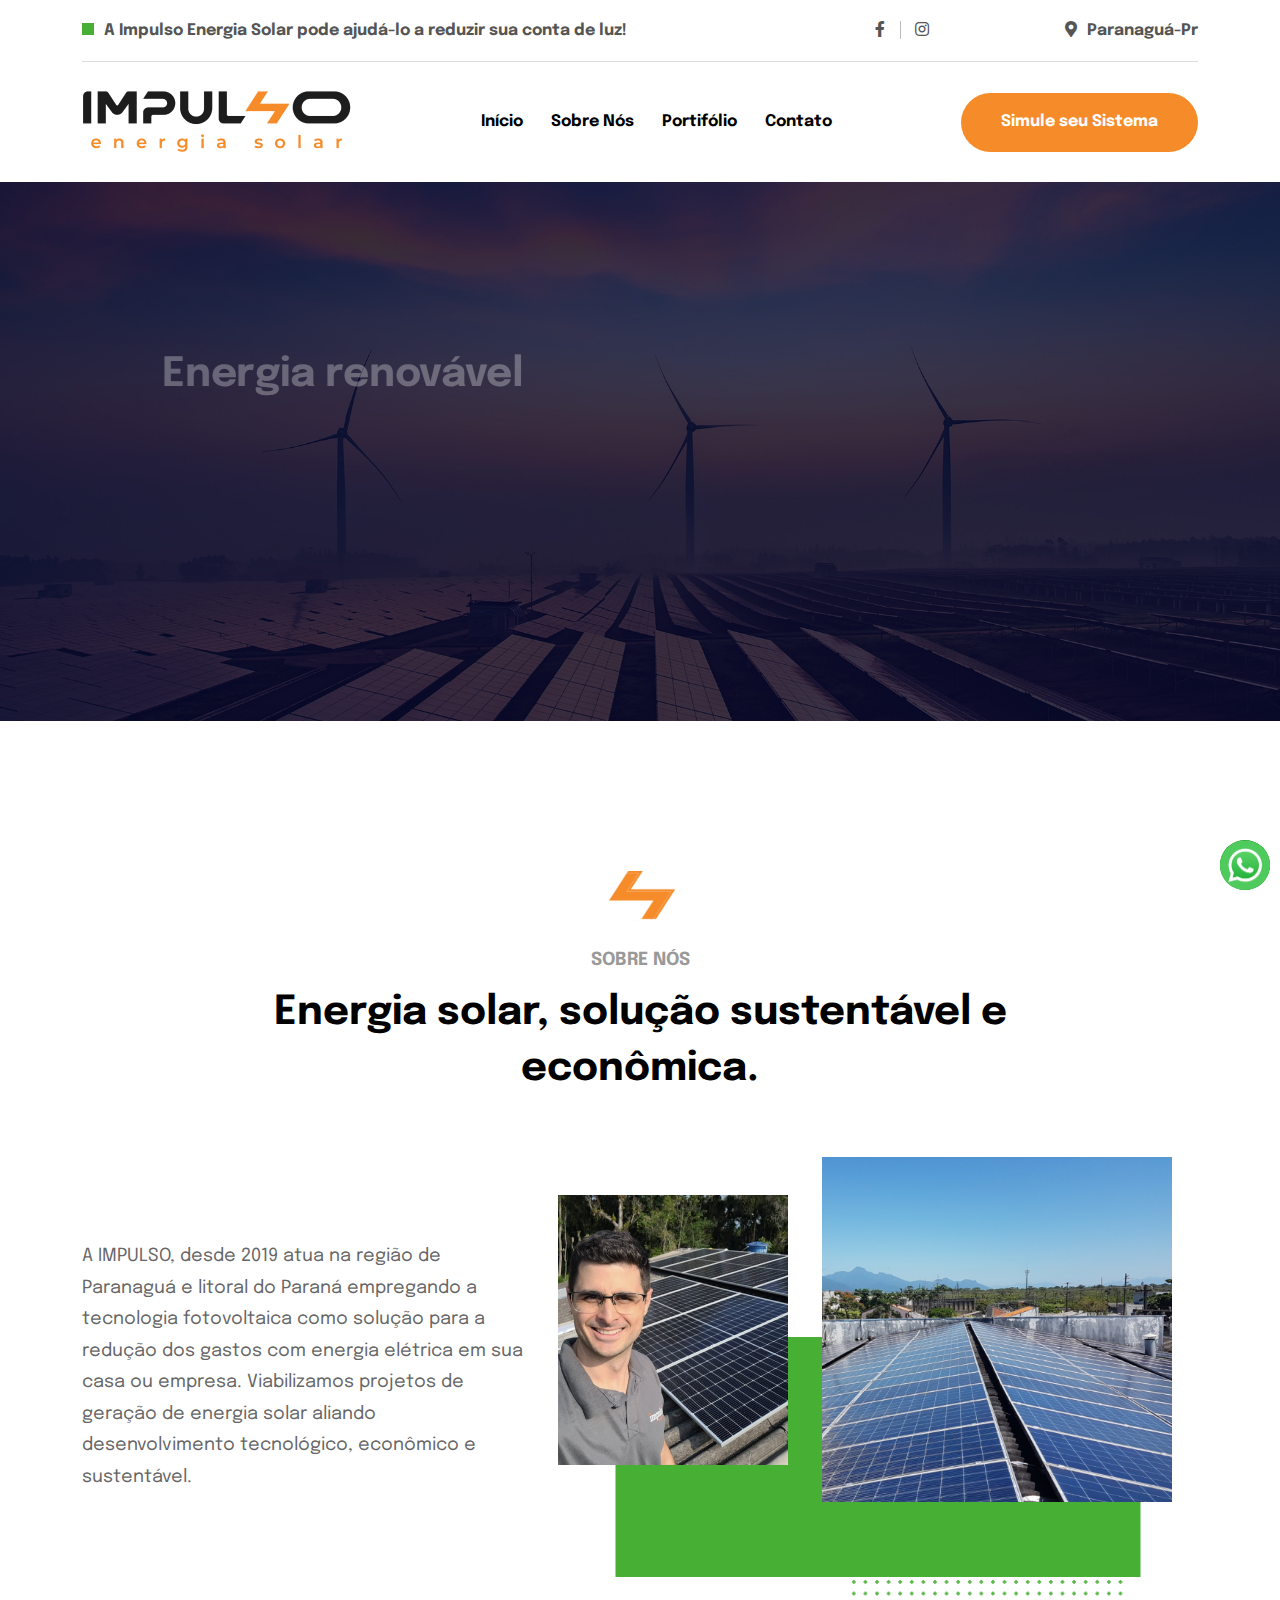
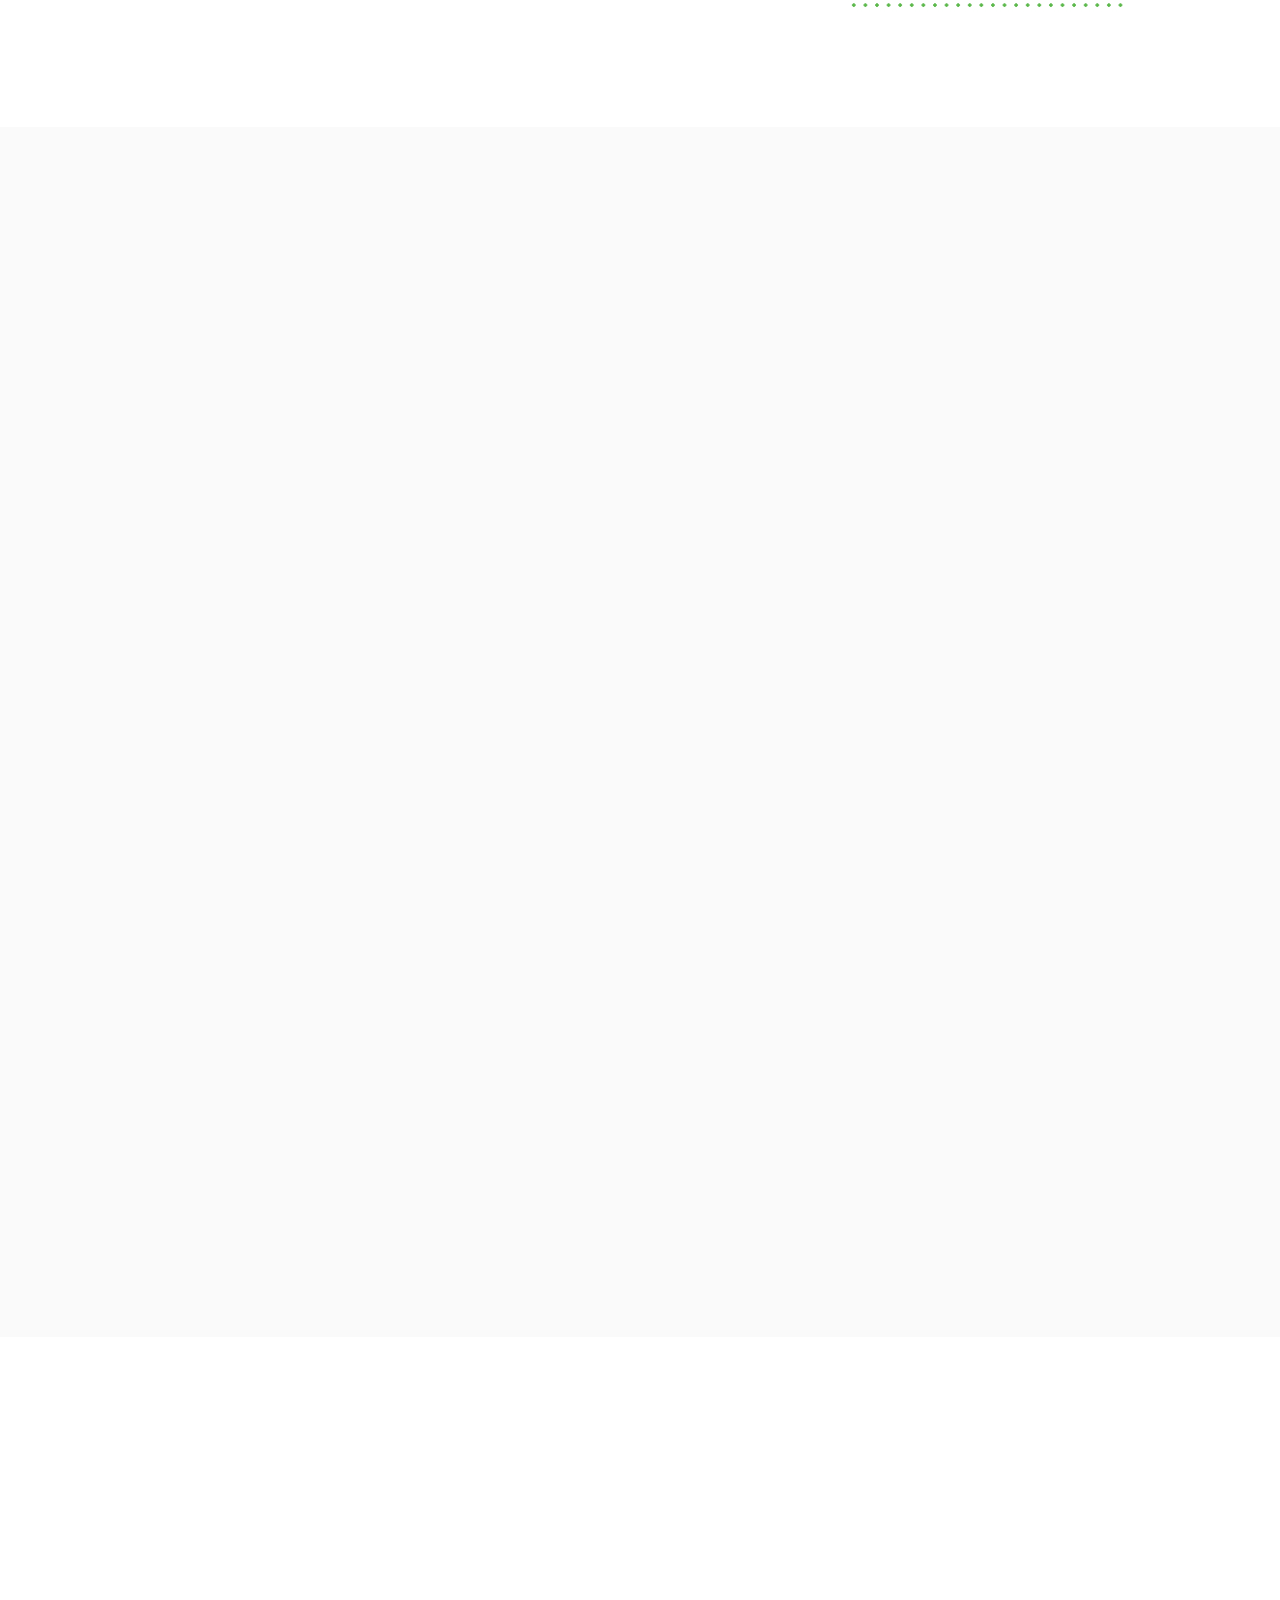
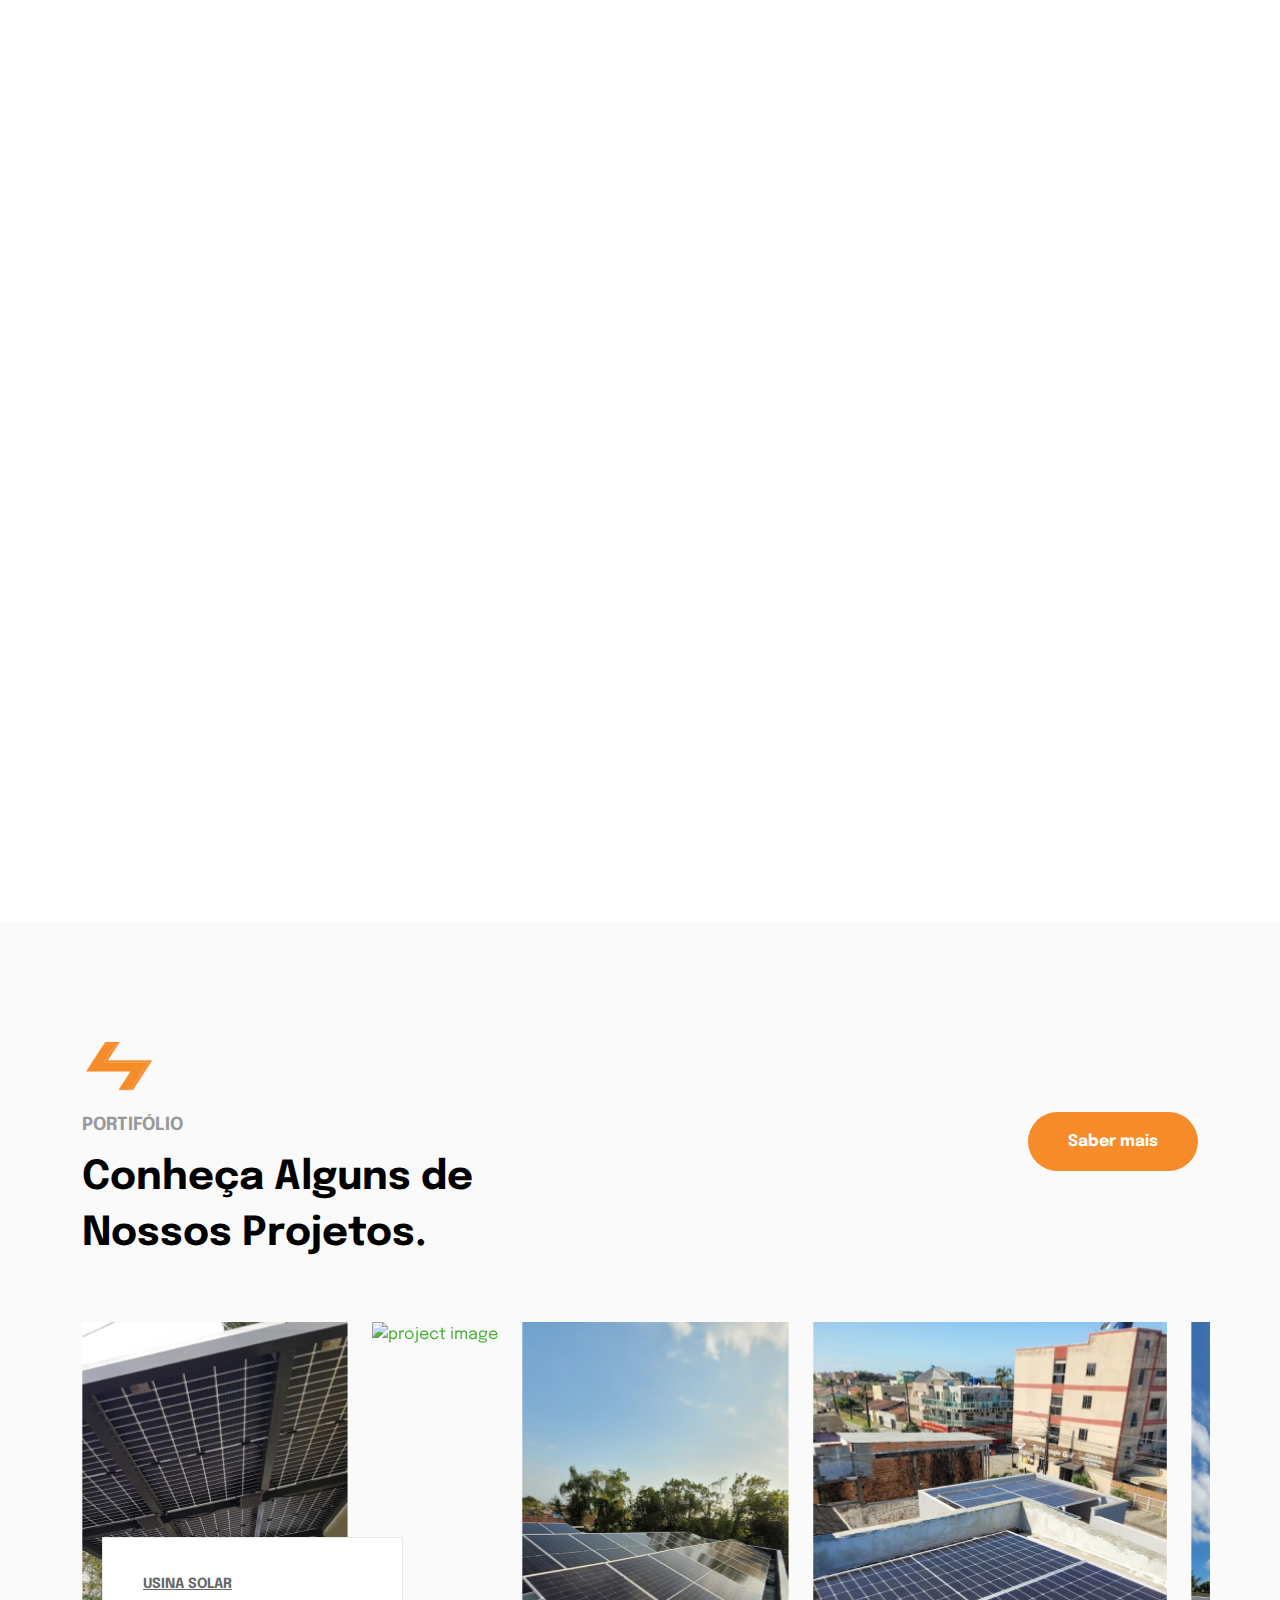
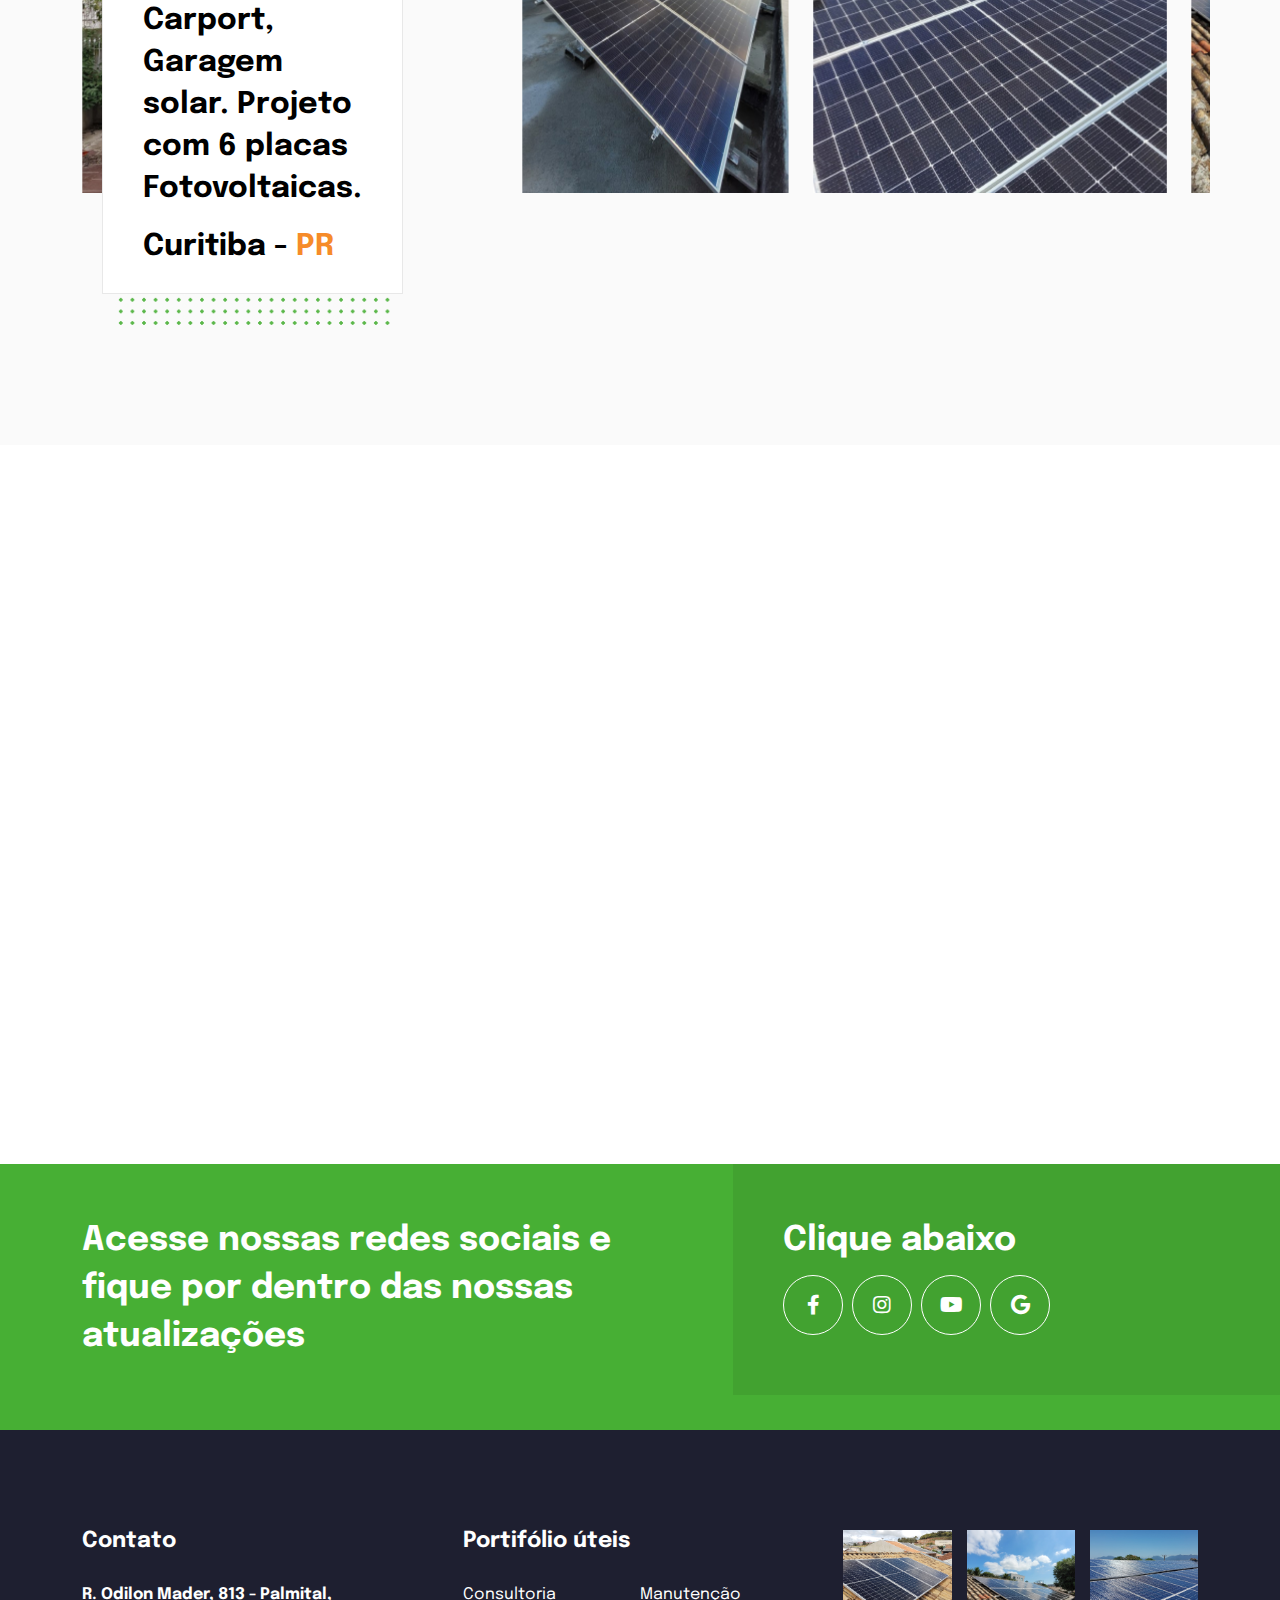
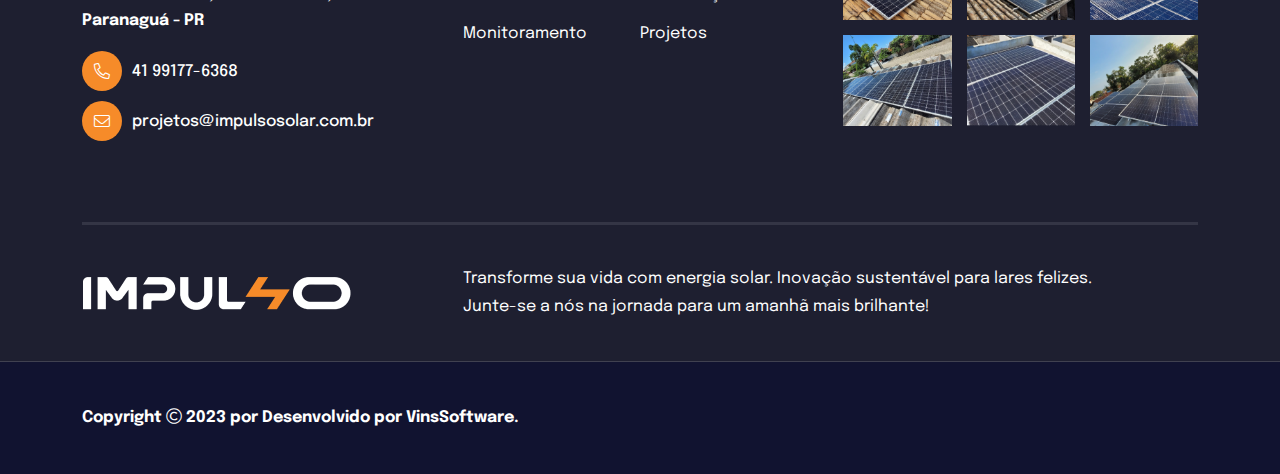
==== commit 0cefecfd: "up" ====
--- a/index.html
+++ b/index.html
@@ -1858,7 +1858,7 @@
               <div class="project-img">
                 <a href="#!"
                   ><img
-                    src="assets/img/project/proj-1-1.jpg"
+                    src="assets/img/project/CarportGaragem solar.jpg"
                     alt="project image"
                 /></a>
               </div>
@@ -1876,288 +1876,13 @@
               </div>
             </div>
           </div>
+
           <div class="col-auto">
             <div class="project-style1 layout2">
               <div class="project-img">
                 <a href="#!"
                   ><img
-                    src="assets/img/project/proj-1-2.jpg"
-                    alt="project image"
-                /></a>
-              </div>
-              <div class="project-content">
-                <span class="project-category">Usina Solar </span>
-                <h3 class="project-title h4">
-                  <a href="#!" class="text-inherit"
-                    >Embalagens e Papelaria Carlesso, Projeto com 36 placas
-                    Fotovoltaicas.
-                  </a>
-                </h3>
-                <span class="project-energytotal h4">
-                  Pontal do Paraná - <span class="quantity">PR</span></span
-                >
-                <div class="shape-dotted"></div>
-              </div>
-            </div>
-          </div>
-          <div class="col-auto">
-            <div class="project-style1 layout2">
-              <div class="project-img">
-                <a href="#!"
-                  ><img
-                    src="assets/img/project/proj-1-3.jpg"
-                    alt="project image"
-                /></a>
-              </div>
-              <div class="project-content">
-                <span class="project-category">Usina Solar </span>
-                <h3 class="project-title h4">
-                  <a href="#!" class="text-inherit"
-                    >Fast Shark Lan House e Internet, Projeto com 38 placas
-                    Fotovoltaicas.
-                  </a>
-                </h3>
-                <span class="project-energytotal h4"
-                  >Paranaguá - <span class="quantity">PR</span></span
-                >
-                <div class="shape-dotted"></div>
-              </div>
-            </div>
-          </div>
-          <div class="col-auto">
-            <div class="project-style1 layout2">
-              <div class="project-img">
-                <a href="#!"
-                  ><img
-                    src="assets/img/project/proj-1-4.jpg"
-                    alt="project image"
-                /></a>
-              </div>
-              <div class="project-content">
-                <span class="project-category">Usina Solar </span>
-                <h3 class="project-title h4">
-                  <a href="#!" class="text-inherit"
-                    >Panificadora Marissol, Projeto com 96 placas Fotovoltaicas.
-                  </a>
-                </h3>
-                <span class="project-energytotal h4"
-                  >Pontal do Paraná - <span class="quantity">PR</span></span
-                >
-                <div class="shape-dotted"></div>
-              </div>
-            </div>
-          </div>
-          <div class="col-auto">
-            <div class="project-style1 layout2">
-              <div class="project-img">
-                <a href="#!"
-                  ><img
-                    src="assets/img/project/proj-1-5.jpg"
-                    alt="project image"
-                /></a>
-              </div>
-              <div class="project-content">
-                <span class="project-category">Usina Solar </span>
-                <h3 class="project-title h4">
-                  <a href="#!" class="text-inherit"
-                    >Peixaria Maris do Sul, Projeto com 64 placas Fotovoltaicas.
-                  </a>
-                </h3>
-                <span class="project-energytotal h4"
-                  >Pontal do Paraná - <span class="quantity">PR</span></span
-                >
-                <div class="shape-dotted"></div>
-              </div>
-            </div>
-          </div>
-          <div class="col-auto">
-            <div class="project-style1 layout2">
-              <div class="project-img">
-                <a href="#!"
-                  ><img
-                    src="assets/img/project/proj-1-6.jpg"
-                    alt="project image"
-                /></a>
-              </div>
-              <div class="project-content">
-                <span class="project-category">Usina Solar </span>
-                <h3 class="project-title h4">
-                  <a href="#!" class="text-inherit">Projeto Residencial </a>
-                </h3>
-                <span class="project-energytotal h4"
-                  >Praia Shangrilá - <span class="quantity">PR</span></span
-                >
-                <div class="shape-dotted"></div>
-              </div>
-            </div>
-          </div>
-          <div class="col-auto">
-            <div class="project-style1 layout2">
-              <div class="project-img">
-                <a href="#!"
-                  ><img
-                    src="assets/img/project/proj-1-7.jpg"
-                    alt="project image"
-                /></a>
-              </div>
-              <div class="project-content">
-                <span class="project-category">Usina Solar </span>
-                <h3 class="project-title h4">
-                  <a href="#!" class="text-inherit"
-                    >Projeto Residencial, Projeto com 4 placas Fotovoltaicas.
-                  </a>
-                </h3>
-                <span class="project-energytotal h4"
-                  >Morretes - <span class="quantity">PR</span></span
-                >
-                <div class="shape-dotted"></div>
-              </div>
-            </div>
-          </div>
-          <div class="col-auto">
-            <div class="project-style1 layout2">
-              <div class="project-img">
-                <a href="#!"
-                  ><img
-                    src="assets/img/project/proj-1-8.jpg"
-                    alt="project image"
-                /></a>
-              </div>
-              <div class="project-content">
-                <span class="project-category">Usina Solar </span>
-                <h3 class="project-title h4">
-                  <a href="#!" class="text-inherit"
-                    >Projeto Residencial, Projeto com 6 placas Fotovoltaicas.
-                  </a>
-                </h3>
-                <span class="project-energytotal h4"
-                  >Paranaguá - <span class="quantity">PR</span></span
-                >
-                <div class="shape-dotted"></div>
-              </div>
-            </div>
-          </div>
-          <div class="col-auto">
-            <div class="project-style1 layout2">
-              <div class="project-img">
-                <a href="#!"
-                  ><img
-                    src="assets/img/project/proj-1-9.jpg"
-                    alt="project image"
-                /></a>
-              </div>
-              <div class="project-content">
-                <span class="project-category">Usina Solar </span>
-                <h3 class="project-title h4">
-                  <a href="#!" class="text-inherit"
-                    >Projeto Residencial, Projeto com 7 placas Fotovoltaicas.
-                  </a>
-                </h3>
-                <span class="project-energytotal h4"
-                  >Paranaguá - <span class="quantity">PR</span></span
-                >
-                <div class="shape-dotted"></div>
-              </div>
-            </div>
-          </div>
-          <div class="col-auto">
-            <div class="project-style1 layout2">
-              <div class="project-img">
-                <a href="#!"
-                  ><img
-                    src="assets/img/project/proj-2-0.jpg"
-                    alt="project image"
-                /></a>
-              </div>
-              <div class="project-content">
-                <span class="project-category">Usina Solar </span>
-                <h3 class="project-title h4">
-                  <a href="#!" class="text-inherit"
-                    >Projeto Residencial, Projeto com 10 placas Fotovoltaicas.
-                  </a>
-                </h3>
-                <span class="project-energytotal h4"
-                  >Praia Ipanema - <span class="quantity">PR</span></span
-                >
-                <div class="shape-dotted"></div>
-              </div>
-            </div>
-          </div>
-          <div class="col-auto">
-            <div class="project-style1 layout2">
-              <div class="project-img">
-                <a href="#!"
-                  ><img
-                    src="assets/img/project/proj-2-1.jpg"
-                    alt="project image"
-                /></a>
-              </div>
-              <div class="project-content">
-                <span class="project-category">Usina Solar </span>
-                <h3 class="project-title h4">
-                  <a href="#!" class="text-inherit"
-                    >Projeto Residencial, Projeto com 12 placas Fotovoltaicas.
-                  </a>
-                </h3>
-                <span class="project-energytotal h4"
-                  >Paranaguá - <span class="quantity">PR</span></span
-                >
-                <div class="shape-dotted"></div>
-              </div>
-            </div>
-          </div>
-          <div class="col-auto">
-            <div class="project-style1 layout2">
-              <div class="project-img">
-                <a href="#!"
-                  ><img
-                    src="assets/img/project/proj-2-2.jpg"
-                    alt="project image"
-                /></a>
-              </div>
-              <div class="project-content">
-                <span class="project-category">Usina Solar </span>
-                <h3 class="project-title h4">
-                  <a href="#!" class="text-inherit"
-                    >Projeto Residencial, Projeto com 14 placas Fotovoltaicas.
-                  </a>
-                </h3>
-                <span class="project-energytotal h4"
-                  >Praia de Leste - <span class="quantity">PR</span></span
-                >
-                <div class="shape-dotted"></div>
-              </div>
-            </div>
-          </div>
-          <div class="col-auto">
-            <div class="project-style1 layout2">
-              <div class="project-img">
-                <a href="#!"
-                  ><img
-                    src="assets/img/project/proj-2-3.jpg"
-                    alt="project image"
-                /></a>
-              </div>
-              <div class="project-content">
-                <span class="project-category">Usina Solar </span>
-                <h3 class="project-title h4">
-                  <a href="#!" class="text-inherit"
-                    >Projeto Residencial, Projeto com 24 placas Fotovoltaicas.
-                  </a>
-                </h3>
-                <span class="project-energytotal h4"
-                  >Pontal do Sul - <span class="quantity">PR</span></span
-                >
-                <div class="shape-dotted"></div>
-              </div>
-            </div>
-          </div>
-          <div class="col-auto">
-            <div class="project-style1 layout2">
-              <div class="project-img">
-                <a href="#!"
-                  ><img
-                    src="assets/img/project/proj-2-4.jpg"
+                    src="assets/img/project/Costelão-de-Ipanema.jpg"
                     alt="project image"
                 /></a>
               </div>
@@ -2176,12 +1901,13 @@
               </div>
             </div>
           </div>
+
           <div class="col-auto">
             <div class="project-style1 layout2">
               <div class="project-img">
                 <a href="#!"
                   ><img
-                    src="assets/img/project/proj-2-5.jpg"
+                    src="assets/img/project/Pontal-do-SulPR.jpg"
                     alt="project image"
                 /></a>
               </div>
@@ -2189,11 +1915,224 @@
                 <span class="project-category">Usina Solar </span>
                 <h3 class="project-title h4">
                   <a href="#!" class="text-inherit"
-                    >Supermercado Menin, Projeto com 225 placas Fotovoltaicas.
+                    >Projeto Residencial, Projeto com 24 placas Fotovoltaicas.
+                  </a>
+                </h3>
+                <span class="project-energytotal h4"
+                  >Pontal do Sul - <span class="quantity">PR</span></span
+                >
+                <div class="shape-dotted"></div>
+              </div>
+            </div>
+          </div>
+
+          <div class="col-auto">
+            <div class="project-style1 layout2">
+              <div class="project-img">
+                <a href="#!"
+                  ><img
+                    src="assets/img/project/20220719_130523.jpg"
+                    alt="project image"
+                /></a>
+              </div>
+              <div class="project-content">
+                <span class="project-category">Usina Solar </span>
+                <h3 class="project-title h4">
+                  <a href="#!" class="text-inherit"
+                    >Projeto Residencial, Projeto com 14 placas Fotovoltaicas.
                   </a>
                 </h3>
                 <span class="project-energytotal h4"
                   >Praia de Leste - <span class="quantity">PR</span></span
+                >
+                <div class="shape-dotted"></div>
+              </div>
+            </div>
+          </div>
+
+          <div class="col-auto">
+            <div class="project-style1 layout2">
+              <div class="project-img">
+                <a href="#!"
+                  ><img
+                    src="assets/img/project/ParanaguaPR1.jpg"
+                    alt="project image"
+                /></a>
+              </div>
+              <div class="project-content">
+                <span class="project-category">Usina Solar </span>
+                <h3 class="project-title h4">
+                  <a href="#!" class="text-inherit"
+                    >Projeto Residencial, Projeto com 12 placas Fotovoltaicas.
+                  </a>
+                </h3>
+                <span class="project-energytotal h4"
+                  >Paranaguá - <span class="quantity">PR</span></span
+                >
+                <div class="shape-dotted"></div>
+              </div>
+            </div>
+          </div>
+
+          <div class="col-auto">
+            <div class="project-style1 layout2">
+              <div class="project-img">
+                <a href="#!"
+                  ><img
+                    src="assets/img/project/ParanaguaPR.jpg"
+                    alt="project image"
+                /></a>
+              </div>
+              <div class="project-content">
+                <span class="project-category">Usina Solar </span>
+                <h3 class="project-title h4">
+                  <a href="#!" class="text-inherit"
+                    >Projeto Residencial, Projeto com 12 placas Fotovoltaicas.
+                  </a>
+                </h3>
+                <span class="project-energytotal h4"
+                  >Paranaguá - <span class="quantity">PR</span></span
+                >
+                <div class="shape-dotted"></div>
+              </div>
+            </div>
+          </div>
+
+          <div class="col-auto">
+            <div class="project-style1 layout2">
+              <div class="project-img">
+                <a href="#!"
+                  ><img
+                    src="assets/img/project/Guaratuba_PR.jpg"
+                    alt="project image"
+                /></a>
+              </div>
+              <div class="project-content">
+                <span class="project-category">Usina Solar </span>
+                <h3 class="project-title h4">
+                  <a href="#!" class="text-inherit"
+                    >Projeto Residencial, Projeto com 10 placas Fotovoltaicas.
+                  </a>
+                </h3>
+                <span class="project-energytotal h4"
+                  >Praia Shangrilá - <span class="quantity">PR</span></span
+                >
+                <div class="shape-dotted"></div>
+              </div>
+            </div>
+          </div>
+
+          <div class="col-auto">
+            <div class="project-style1 layout2">
+              <div class="project-img">
+                <a href="#!"
+                  ><img
+                    src="assets/img/project/Paranagua_PR2.jpg"
+                    alt="project image"
+                /></a>
+              </div>
+              <div class="project-content">
+                <span class="project-category">Usina Solar </span>
+                <h3 class="project-title h4">
+                  <a href="#!" class="text-inherit"
+                    >Projeto Residencial, Projeto com 7 placas Fotovoltaicas.
+                  </a>
+                </h3>
+                <span class="project-energytotal h4"
+                  >Paranaguá - <span class="quantity">PR</span></span
+                >
+                <div class="shape-dotted"></div>
+              </div>
+            </div>
+          </div>
+
+          <div class="col-auto">
+            <div class="project-style1 layout2">
+              <div class="project-img">
+                <a href="#!"
+                  ><img
+                    src="assets/img/project/Paranagua_PR.jpg"
+                    alt="project image"
+                /></a>
+              </div>
+              <div class="project-content">
+                <span class="project-category">Usina Solar </span>
+                <h3 class="project-title h4">
+                  <a href="#!" class="text-inherit"
+                    >Projeto Residencial, Projeto com 6 placas Fotovoltaicas.
+                  </a>
+                </h3>
+                <span class="project-energytotal h4"
+                  >Paranaguá - <span class="quantity">PR</span></span
+                >
+                <div class="shape-dotted"></div>
+              </div>
+            </div>
+          </div>
+
+          <div class="col-auto">
+            <div class="project-style1 layout2">
+              <div class="project-img">
+                <a href="#!"
+                  ><img
+                    src="assets/img/project/PraiaShangrila_PR02.jpg"
+                    alt="project image"
+                /></a>
+              </div>
+              <div class="project-content">
+                <span class="project-category">Usina Solar </span>
+                <h3 class="project-title h4">
+                  <a href="#!" class="text-inherit">Projeto Residencial </a>
+                </h3>
+                <span class="project-energytotal h4"
+                  >Praia Shangrilá - <span class="quantity">PR</span></span
+                >
+                <div class="shape-dotted"></div>
+              </div>
+            </div>
+          </div>
+
+          <div class="col-auto">
+            <div class="project-style1 layout2">
+              <div class="project-img">
+                <a href="#!"
+                  ><img
+                    src="assets/img/project/PraiaIpanema_PR.jpg"
+                    alt="project image"
+                /></a>
+              </div>
+              <div class="project-content">
+                <span class="project-category">Usina Solar </span>
+                <h3 class="project-title h4">
+                  <a href="#!" class="text-inherit">Projeto Residencial </a>
+                </h3>
+                <span class="project-energytotal h4"
+                  >Praia Ipanema - <span class="quantity">PR</span></span
+                >
+                <div class="shape-dotted"></div>
+              </div>
+            </div>
+          </div>
+
+          <div class="col-auto">
+            <div class="project-style1 layout2">
+              <div class="project-img">
+                <a href="#!"
+                  ><img
+                    src="assets/img/project/PontaldoParana_PR.jpg"
+                    alt="project image"
+                /></a>
+              </div>
+              <div class="project-content">
+                <span class="project-category">Usina Solar </span>
+                <h3 class="project-title h4">
+                  <a href="#!" class="text-inherit"
+                    >Peixaria Maris do Sul, Projeto com 64 placas
+                    Fotovoltaicas.</a
+                  >
+                </h3>
+                <span class="project-energytotal h4"
+                  >Pontal do Paraná - <span class="quantity">PR</span></span
                 >
                 <div class="shape-dotted"></div>
               </div>
--- a/assets/css/style.css
+++ b/assets/css/style.css
@@ -6902,9 +6902,10 @@
     left: 0;
     bottom: auto;
     right: auto;
-    max-width: 285px;
+    max-width: 259px;
     margin: 10px;
-    padding: 22px 20px 22px 25px;
+    padding: 10px 6px 32px 19px;
+    z-index: 1;
   }
   .project-slide1 .project-style1 .shape-dotted {
     display: none;
